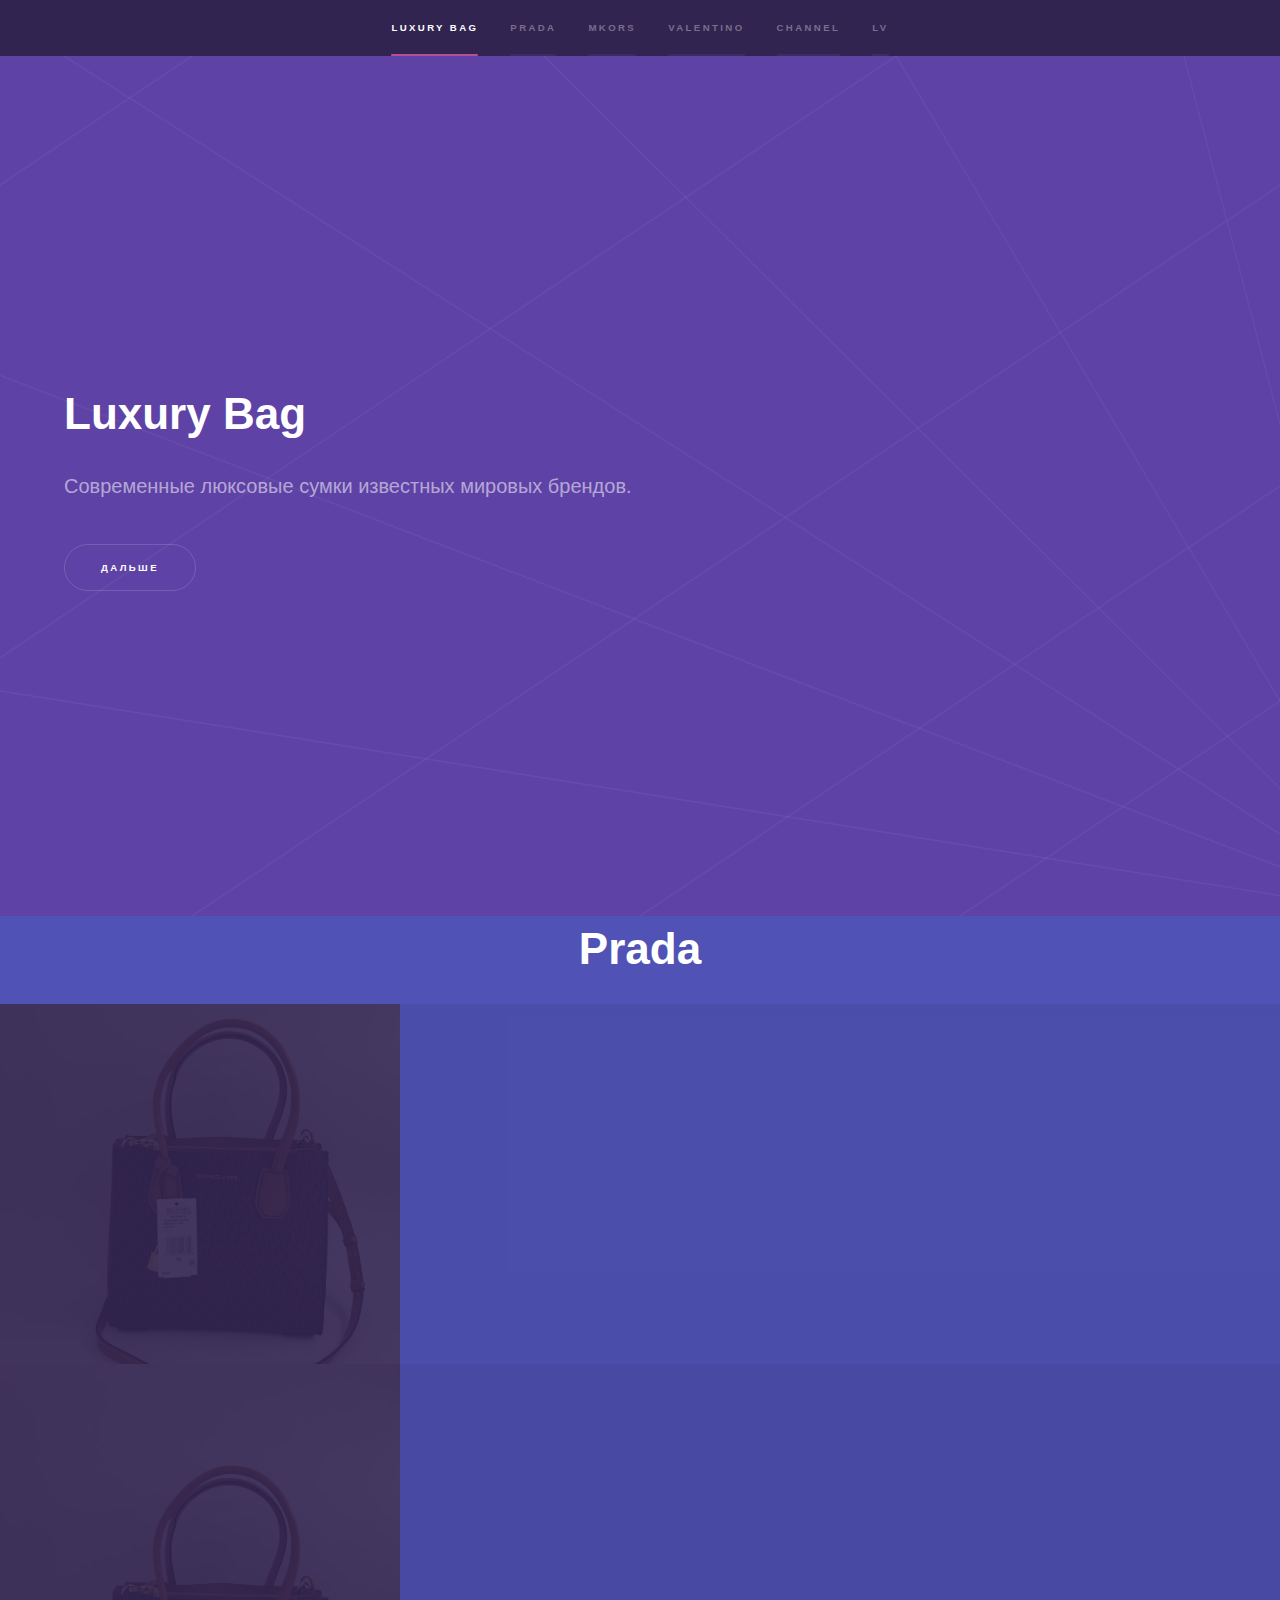
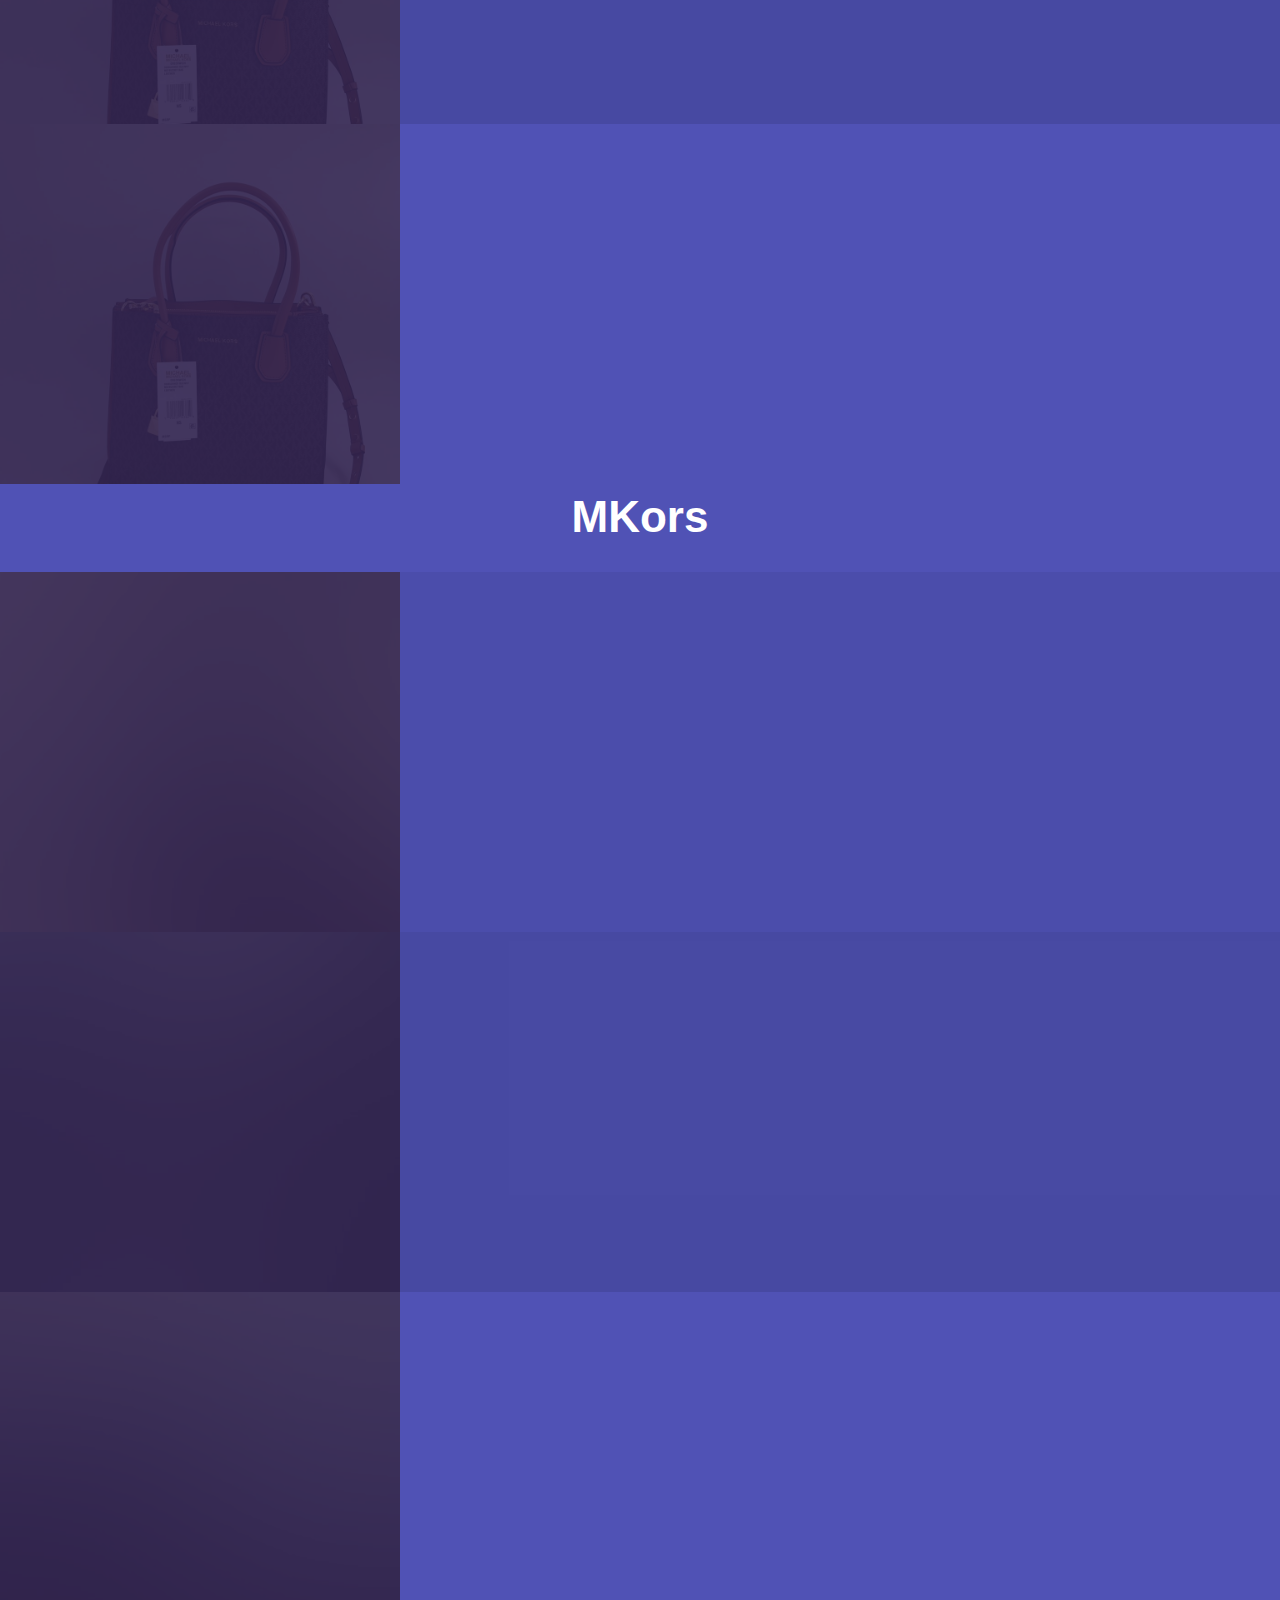
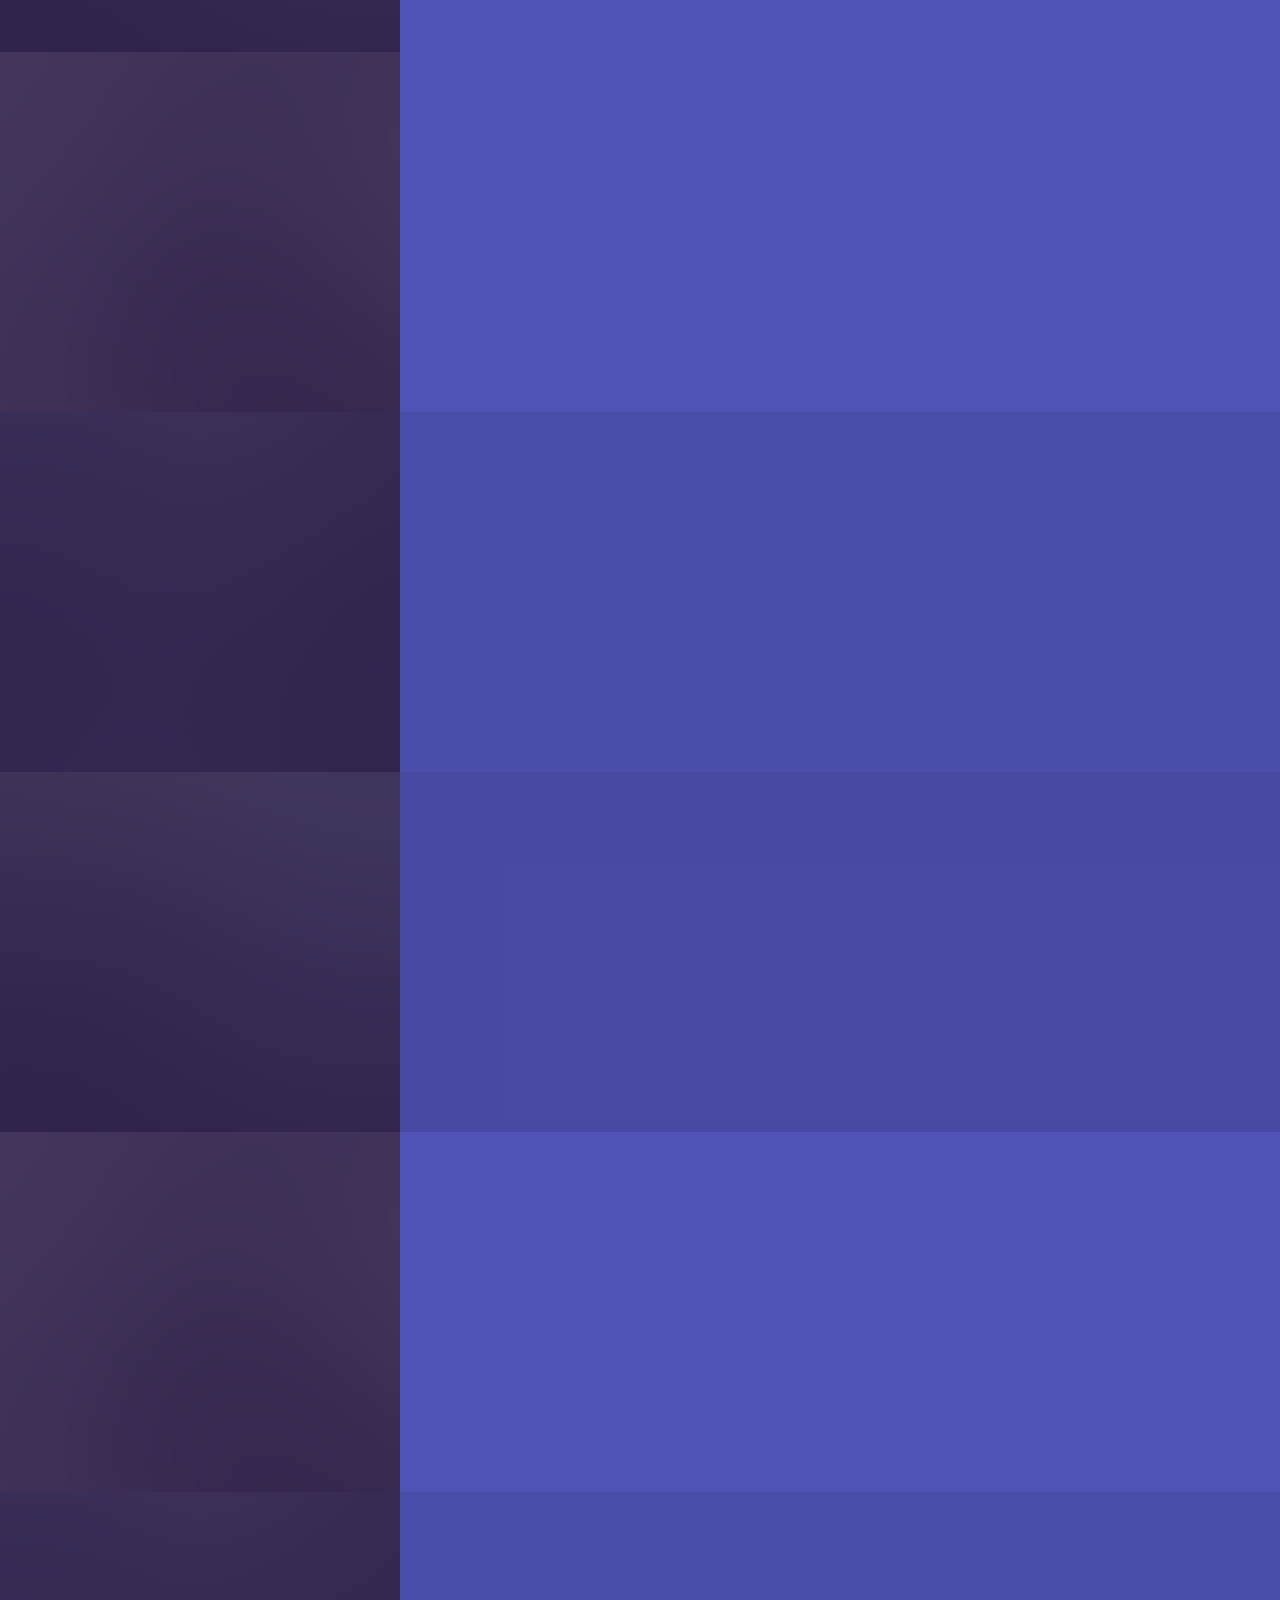
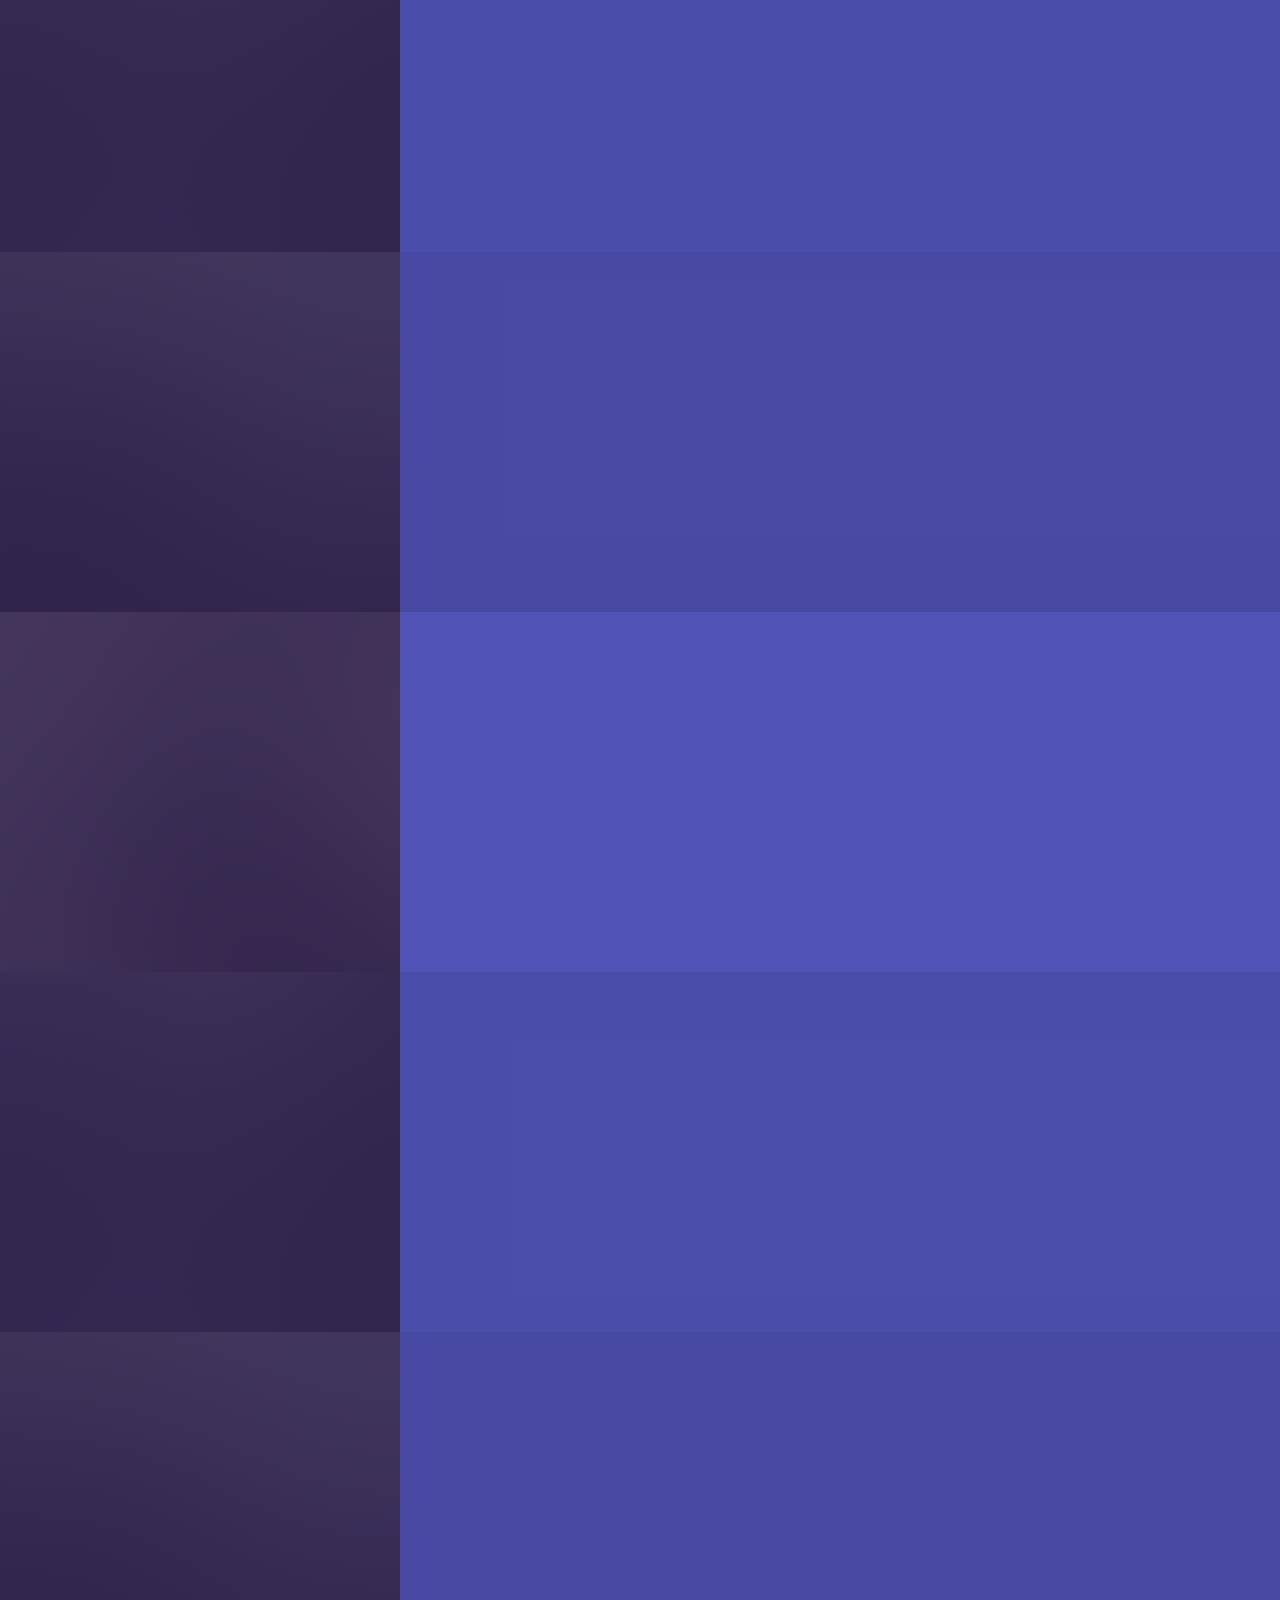
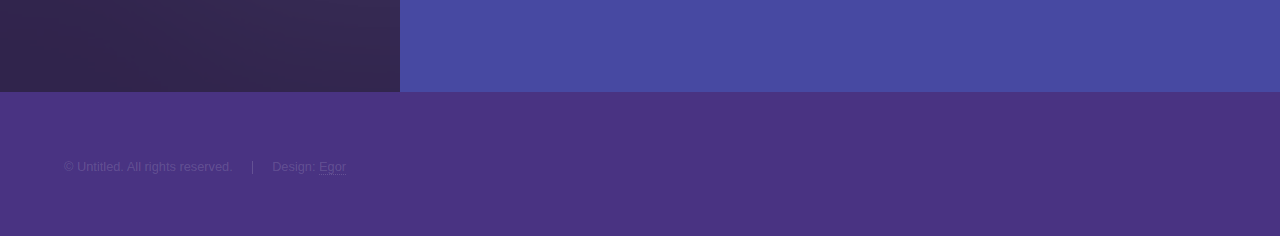
==== index.html @ 9a57a284 "Update index.html" ====
<!DOCTYPE HTML>
<!--
	Hyperspace by HTML5 UP
	html5up.net | @ajlkn
	Free for personal and commercial use under the CCA 3.0 license (html5up.net/license)
-->
<html>
	<head>
		<title>Hyperspace by HTML5 UP</title>
		<meta charset="utf-8" />
		<meta name="viewport" content="width=device-width, initial-scale=1, user-scalable=no" />
		<link rel="stylesheet" href="assets/css/main.css" />
		<noscript><link rel="stylesheet" href="assets/css/noscript.css" /></noscript>
	</head>
	<body class="is-preload">

		<!-- Sidebar -->
			<section id="sidebar">
				<div class="inner">
					<nav>
						<ul>
							<li><a href="#intro">Luxury Bag</a></li>
							<li><a href="#one">Prada</a></li>
							<li><a href="#two">MKors</a></li>
							<li><a href="#three">Valentino</a></li>
							<li><a href="#four">CHANNEL</a></li>
							<li><a href="#five">LV</a></li>
						</ul>
					</nav>
				</div>
			</section>

		<!-- Wrapper -->
			<div id="wrapper">

				<!-- Intro -->
					<section id="intro" class="wrapper style1 fullscreen fade-up">
						<div class="inner">
							<h1>Luxury Bag</h1>
							<p>Современные люксовые сумки известных мировых брендов.</p>
							<ul class="actions">
								<li><a href="#one" class="button scrolly">Дальше</a></li>
							</ul>
						</div>
					</section>

				<!-- One -->
					<section id="one" class="wrapper style2 spotlights">
							<h1 style="text-align: center;">Prada</h1>
						<section>
							
							<a href="#" class="image"><img src="images/1.jpeg" alt="" data-position="center center" /></a>
							<div class="content">
								<div class="inner">
									<h2>Сумочка</h2>
									<p>Phasellus convallis elit id ullamcorper pulvinar. Duis aliquam turpis mauris, eu ultricies erat malesuada quis. Aliquam dapibus.</p>
									<ul class="actions">
										<li><a href="generic.html" class="button">Купить</a></li>
									</ul>
								</div>
							</div>
						</section>
						<section>
							<a href="#" class="image"><img src="images/1.jpeg" alt="" data-position="top center" /></a>
							<div class="content">
								<div class="inner">
									<h2>Feugiat consequat</h2>
									<p>Phasellus convallis elit id ullamcorper pulvinar. Duis aliquam turpis mauris, eu ultricies erat malesuada quis. Aliquam dapibus.</p>
									<ul class="actions">
										<li><a href="generic.html" class="button">Купить</a></li>
									</ul>
								</div>
							</div>
						</section>
						<section>
							<a href="#" class="image"><img src="images/1.jpeg" alt="" data-position="25% 25%" /></a>
							<div class="content">
								<div class="inner">
									<h2>Ultricies aliquam</h2>
									<p>Phasellus convallis elit id ullamcorper pulvinar. Duis aliquam turpis mauris, eu ultricies erat malesuada quis. Aliquam dapibus.</p>
									<ul class="actions">
										<li><a href="generic.html" class="button">Купить</a></li>
									</ul>
								</div>
							</div>
						</section>
					</section>

				<!-- Two -->
				<section id="two" class="wrapper style2 spotlights">
						<h1 style="text-align: center;">MKors</h1>
					<section>
						<a href="#" class="image"><img src="images/pic01.jpg" alt="" data-position="center center" /></a>
						<div class="content">
							<div class="inner">
								<h2>Sed ipsum dolor</h2>
								<p>Phasellus convallis elit id ullamcorper pulvinar. Duis aliquam turpis mauris, eu ultricies erat malesuada quis. Aliquam dapibus.</p>
								<ul class="actions">
									<li><a href="generic.html" class="button">Купить</a></li>
								</ul>
							</div>
						</div>
					</section>
					<section>
						<a href="#" class="image"><img src="images/pic02.jpg" alt="" data-position="top center" /></a>
						<div class="content">
							<div class="inner">
								<h2>Feugiat consequat</h2>
								<p>Phasellus convallis elit id ullamcorper pulvinar. Duis aliquam turpis mauris, eu ultricies erat malesuada quis. Aliquam dapibus.</p>
								<ul class="actions">
									<li><a href="generic.html" class="button">Купить</a></li>
								</ul>
							</div>
						</div>
					</section>
					<section>
						<a href="#" class="image"><img src="images/pic03.jpg" alt="" data-position="25% 25%" /></a>
						<div class="content">
							<div class="inner">
								<h2>Ultricies aliquam</h2>
								<p>Phasellus convallis elit id ullamcorper pulvinar. Duis aliquam turpis mauris, eu ultricies erat malesuada quis. Aliquam dapibus.</p>
								<ul class="actions">
									<li><a href="generic.html" class="button">Learn more</a></li>
								</ul>
							</div>
						</div>
					</section>
				</section>

				<!-- Three -->
				<section id="three" class="wrapper style2 spotlights">
					<section>
						<a href="#" class="image"><img src="images/pic01.jpg" alt="" data-position="center center" /></a>
						<div class="content">
							<div class="inner">
								<h2>Sed ipsum dolor</h2>
								<p>Phasellus convallis elit id ullamcorper pulvinar. Duis aliquam turpis mauris, eu ultricies erat malesuada quis. Aliquam dapibus.</p>
								<ul class="actions">
									<li><a href="generic.html" class="button">Learn more</a></li>
								</ul>
							</div>
						</div>
					</section>
					<section>
						<a href="#" class="image"><img src="images/pic02.jpg" alt="" data-position="top center" /></a>
						<div class="content">
							<div class="inner">
								<h2>Feugiat consequat</h2>
								<p>Phasellus convallis elit id ullamcorper pulvinar. Duis aliquam turpis mauris, eu ultricies erat malesuada quis. Aliquam dapibus.</p>
								<ul class="actions">
									<li><a href="generic.html" class="button">Learn more</a></li>
								</ul>
							</div>
						</div>
					</section>
					<section>
						<a href="#" class="image"><img src="images/pic03.jpg" alt="" data-position="25% 25%" /></a>
						<div class="content">
							<div class="inner">
								<h2>Ultricies aliquam</h2>
								<p>Phasellus convallis elit id ullamcorper pulvinar. Duis aliquam turpis mauris, eu ultricies erat malesuada quis. Aliquam dapibus.</p>
								<ul class="actions">
									<li><a href="generic.html" class="button">Learn more</a></li>
								</ul>
							</div>
						</div>
					</section>
				</section>


				<section id="four" class="wrapper style2 spotlights">
					<section>
						<a href="#" class="image"><img src="images/pic01.jpg" alt="" data-position="center center" /></a>
						<div class="content">
							<div class="inner">
								<h2>Sed ipsum dolor</h2>
								<p>Phasellus convallis elit id ullamcorper pulvinar. Duis aliquam turpis mauris, eu ultricies erat malesuada quis. Aliquam dapibus.</p>
								<ul class="actions">
									<li><a href="generic.html" class="button">Learn more</a></li>
								</ul>
							</div>
						</div>
					</section>
					<section>
						<a href="#" class="image"><img src="images/pic02.jpg" alt="" data-position="top center" /></a>
						<div class="content">
							<div class="inner">
								<h2>Feugiat consequat</h2>
								<p>Phasellus convallis elit id ullamcorper pulvinar. Duis aliquam turpis mauris, eu ultricies erat malesuada quis. Aliquam dapibus.</p>
								<ul class="actions">
									<li><a href="generic.html" class="button">Learn more</a></li>
								</ul>
							</div>
						</div>
					</section>
					<section>
						<a href="#" class="image"><img src="images/pic03.jpg" alt="" data-position="25% 25%" /></a>
						<div class="content">
							<div class="inner">
								<h2>Ultricies aliquam</h2>
								<p>Phasellus convallis elit id ullamcorper pulvinar. Duis aliquam turpis mauris, eu ultricies erat malesuada quis. Aliquam dapibus.</p>
								<ul class="actions">
									<li><a href="generic.html" class="button">Learn more</a></li>
								</ul>
							</div>
						</div>
					</section>
				</section>


				<section id="five" class="wrapper style2 spotlights">
						<section>
							<a href="#" class="image"><img src="images/pic01.jpg" alt="" data-position="center center" /></a>
							<div class="content">
								<div class="inner">
									<h2>Sed ipsum dolor</h2>
									<p>Phasellus convallis elit id ullamcorper pulvinar. Duis aliquam turpis mauris, eu ultricies erat malesuada quis. Aliquam dapibus.</p>
									<ul class="actions">
										<li><a href="generic.html" class="button">Learn more</a></li>
									</ul>
								</div>
							</div>
						</section>
						<section>
							<a href="#" class="image"><img src="images/pic02.jpg" alt="" data-position="top center" /></a>
							<div class="content">
								<div class="inner">
									<h2>Feugiat consequat</h2>
									<p>Phasellus convallis elit id ullamcorper pulvinar. Duis aliquam turpis mauris, eu ultricies erat malesuada quis. Aliquam dapibus.</p>
									<ul class="actions">
										<li><a href="generic.html" class="button">Learn more</a></li>
									</ul>
								</div>
							</div>
						</section>
						<section>
							<a href="#" class="image"><img src="images/pic03.jpg" alt="" data-position="25% 25%" /></a>
							<div class="content">
								<div class="inner">
									<h2>Ultricies aliquam</h2>
									<p>Phasellus convallis elit id ullamcorper pulvinar. Duis aliquam turpis mauris, eu ultricies erat malesuada quis. Aliquam dapibus.</p>
									<ul class="actions">
										<li><a href="generic.html" class="button">Learn more</a></li>
									</ul>
								</div>
							</div>
						</section>
					</section>

			</div>

		<!-- Footer -->
			<footer id="footer" class="wrapper style1-alt">
				<div class="inner">
					<ul class="menu">
						<li>&copy; Untitled. All rights reserved.</li><li>Design: <a href="">Egor</a></li>
					</ul>
				</div>
			</footer>

		<!-- Scripts -->
			<script src="assets/js/jquery.min.js"></script>
			<script src="assets/js/jquery.scrollex.min.js"></script>
			<script src="assets/js/jquery.scrolly.min.js"></script>
			<script src="assets/js/browser.min.js"></script>
			<script src="assets/js/breakpoints.min.js"></script>
			<script src="assets/js/util.js"></script>
			<script src="assets/js/main.js"></script>

	</body>
</html>
---- assets/css/main.css ----
@import url(fontawesome-all.min.css);

/*
	Hyperspace by HTML5 UP
	html5up.net | @ajlkn
	Free for personal and commercial use under the CCA 3.0 license (html5up.net/license)
*/

html, body, div, span, applet, object,
iframe, h1, h2, h3, h4, h5, h6, p, blockquote,
pre, a, abbr, acronym, address, big, cite,
code, del, dfn, em, img, ins, kbd, q, s, samp,
small, strike, strong, sub, sup, tt, var, b,
u, i, center, dl, dt, dd, ol, ul, li, fieldset,
form, label, legend, table, caption, tbody,
tfoot, thead, tr, th, td, article, aside,
canvas, details, embed, figure, figcaption,
footer, header, hgroup, menu, nav, output, ruby,
section, summary, time, mark, audio, video {
	margin: 0;
	padding: 0;
	border: 0;
	font-size: 100%;
	font: inherit;
	vertical-align: baseline;}

article, aside, details, figcaption, figure,
footer, header, hgroup, menu, nav, section {
	display: block;}

body {
	line-height: 1;
}

ol, ul {
	list-style: none;
}

blockquote, q {
	quotes: none;
}

	blockquote:before, blockquote:after, q:before, q:after {
		content: '';
		content: none;
	}

table {
	border-collapse: collapse;
	border-spacing: 0;
}

body {
	-webkit-text-size-adjust: none;
}

mark {
	background-color: transparent;
	color: inherit;
}

input::-moz-focus-inner {
	border: 0;
	padding: 0;
}

input, select, textarea {
	-moz-appearance: none;
	-webkit-appearance: none;
	-ms-appearance: none;
	appearance: none;
}

/* Basic */

	@-ms-viewport {
		width: device-width;
	}

	body {
		-ms-overflow-style: scrollbar;
	}

	@media screen and (max-width: 480px) {

		html, body {
			min-width: 320px;
		}

	}

	html {
		box-sizing: border-box;
	}

	*, *:before, *:after {
		box-sizing: inherit;
	}

	body {
		background: #312450;
	}

		body.is-preload *, body.is-preload *:before, body.is-preload *:after {
			-moz-animation: none !important;
			-webkit-animation: none !important;
			-ms-animation: none !important;
			animation: none !important;
			-moz-transition: none !important;
			-webkit-transition: none !important;
			-ms-transition: none !important;
			transition: none !important;
		}

/* Type */

	body, input, select, textarea {
		color: rgba(255, 255, 255, 0.55);
		font-family: Arial, Helvetica, sans-serif;
		font-size: 16.5pt;
		font-weight: normal;
		line-height: 1.75;
	}

		@media screen and (max-width: 1680px) {

			body, input, select, textarea {
				font-size: 13pt;
			}

		}

		@media screen and (max-width: 1280px) {

			body, input, select, textarea {
				font-size: 12pt;
			}

		}

		@media screen and (max-width: 360px) {

			body, input, select, textarea {
				font-size: 11pt;
			}

		}

	a {
		-moz-transition: color 0.2s ease, border-bottom-color 0.2s ease;
		-webkit-transition: color 0.2s ease, border-bottom-color 0.2s ease;
		-ms-transition: color 0.2s ease, border-bottom-color 0.2s ease;
		transition: color 0.2s ease, border-bottom-color 0.2s ease;
		border-bottom: dotted 1px rgba(255, 255, 255, 0.35);
		color: inherit;
		text-decoration: none;
	}

		a:hover {
			border-bottom-color: transparent;
			color: #ffffff;
		}

	strong, b {
		color: #ffffff;
		font-weight: bold;
	}

	em, i {
		font-style: italic;
	}

	p {
		margin: 0 0 2em 0;
	}

	h1, h2, h3, h4, h5, h6 {
		color: #ffffff;
		font-weight: bold;
		line-height: 1.5;
		margin: 0 0 0.5em 0;
	}

		h1 a, h2 a, h3 a, h4 a, h5 a, h6 a {
			color: inherit;
			text-decoration: none;
		}

	h1 {
		font-size: 2.75em;
	}

		h1.major {
			margin: 0 0 1.3em 0;
			position: relative;
			padding-bottom: 0.35em;
		}

			h1.major:after {
				background-image: -moz-linear-gradient(to right, #5e42a6, #b74e91);
				background-image: -webkit-linear-gradient(to right, #5e42a6, #b74e91);
				background-image: -ms-linear-gradient(to right, #5e42a6, #b74e91);
				background-image: linear-gradient(to right, #5e42a6, #b74e91);
				-moz-transition: max-width 0.2s ease;
				-webkit-transition: max-width 0.2s ease;
				-ms-transition: max-width 0.2s ease;
				transition: max-width 0.2s ease;
				border-radius: 0.2em;
				bottom: 0;
				content: '';
				height: 0.05em;
				position: absolute;
				right: 0;
				width: 100%;
			}

	h2 {
		font-size: 1.75em;
	}

	h3 {
		font-size: 1.1em;
	}

	h4 {
		font-size: 1em;
	}

	h5 {
		font-size: 0.8em;
	}

	h6 {
		font-size: 0.6em;
	}

	@media screen and (max-width: 736px) {

		h1 {
			font-size: 2em;
		}

		h2 {
			font-size: 1.25em;
		}

		h3 {
			font-size: 1em;
		}

		h4 {
			font-size: 0.8em;
		}

		h5 {
			font-size: 0.6em;
		}

		h6 {
			font-size: 0.6em;
		}

	}

	sub {
		font-size: 0.8em;
		position: relative;
		top: 0.5em;
	}

	sup {
		font-size: 0.8em;
		position: relative;
		top: -0.5em;
	}

	blockquote {
		border-left: solid 4px rgba(255, 255, 255, 0.15);
		font-style: italic;
		margin: 0 0 2em 0;
		padding: 0.5em 0 0.5em 2em;
	}

	code {
		background: rgba(255, 255, 255, 0.05);
		border-radius: 0.25em;
		border: solid 1px rgba(255, 255, 255, 0.15);
		font-family: "Courier New", monospace;
		font-size: 0.9em;
		margin: 0 0.25em;
		padding: 0.25em 0.65em;
	}

	pre {
		-webkit-overflow-scrolling: touch;
		font-family: "Courier New", monospace;
		font-size: 0.9em;
		margin: 0 0 2em 0;
	}

		pre code {
			display: block;
			line-height: 1.75em;
			padding: 1em 1.5em;
			overflow-x: auto;
		}

	hr {
		border: 0;
		border-bottom: solid 1px rgba(255, 255, 255, 0.15);
		margin: 2em 0;
	}

		hr.major {
			margin: 3em 0;
		}

	.align-left {
		text-align: left;
	}

	.align-center {
		text-align: center;
	}

	.align-right {
		text-align: right;
	}

/* Row */

	.row {
		display: flex;
		flex-wrap: wrap;
		box-sizing: border-box;
		align-items: stretch;
	}

		.row > * {
			box-sizing: border-box;
		}

		.row.gtr-uniform > * > :last-child {
			margin-bottom: 0;
		}

		.row.aln-left {
			justify-content: flex-start;
		}

		.row.aln-center {
			justify-content: center;
		}

		.row.aln-right {
			justify-content: flex-end;
		}

		.row.aln-top {
			align-items: flex-start;
		}

		.row.aln-middle {
			align-items: center;
		}

		.row.aln-bottom {
			align-items: flex-end;
		}

		.row > .imp {
			order: -1;
		}

		.row > .col-1 {
			width: 8.33333%;
		}

		.row > .off-1 {
			margin-left: 8.33333%;
		}

		.row > .col-2 {
			width: 16.66667%;
		}

		.row > .off-2 {
			margin-left: 16.66667%;
		}

		.row > .col-3 {
			width: 25%;
		}

		.row > .off-3 {
			margin-left: 25%;
		}

		.row > .col-4 {
			width: 33.33333%;
		}

		.row > .off-4 {
			margin-left: 33.33333%;
		}

		.row > .col-5 {
			width: 41.66667%;
		}

		.row > .off-5 {
			margin-left: 41.66667%;
		}

		.row > .col-6 {
			width: 50%;
		}

		.row > .off-6 {
			margin-left: 50%;
		}

		.row > .col-7 {
			width: 58.33333%;
		}

		.row > .off-7 {
			margin-left: 58.33333%;
		}

		.row > .col-8 {
			width: 66.66667%;
		}

		.row > .off-8 {
			margin-left: 66.66667%;
		}

		.row > .col-9 {
			width: 75%;
		}

		.row > .off-9 {
			margin-left: 75%;
		}

		.row > .col-10 {
			width: 83.33333%;
		}

		.row > .off-10 {
			margin-left: 83.33333%;
		}

		.row > .col-11 {
			width: 91.66667%;
		}

		.row > .off-11 {
			margin-left: 91.66667%;
		}

		.row > .col-12 {
			width: 100%;
		}

		.row > .off-12 {
			margin-left: 100%;
		}

		.row.gtr-0 {
			margin-top: 0;
			margin-left: 0em;
		}

			.row.gtr-0 > * {
				padding: 0 0 0 0em;
			}

			.row.gtr-0.gtr-uniform {
				margin-top: 0em;
			}

				.row.gtr-0.gtr-uniform > * {
					padding-top: 0em;
				}

		.row.gtr-25 {
			margin-top: 0;
			margin-left: -0.375em;
		}

			.row.gtr-25 > * {
				padding: 0 0 0 0.375em;
			}

			.row.gtr-25.gtr-uniform {
				margin-top: -0.375em;
			}

				.row.gtr-25.gtr-uniform > * {
					padding-top: 0.375em;
				}

		.row.gtr-50 {
			margin-top: 0;
			margin-left: -0.75em;
		}

			.row.gtr-50 > * {
				padding: 0 0 0 0.75em;
			}

			.row.gtr-50.gtr-uniform {
				margin-top: -0.75em;
			}

				.row.gtr-50.gtr-uniform > * {
					padding-top: 0.75em;
				}

		.row {
			margin-top: 0;
			margin-left: -1.5em;
		}

			.row > * {
				padding: 0 0 0 1.5em;
			}

			.row.gtr-uniform {
				margin-top: -1.5em;
			}

				.row.gtr-uniform > * {
					padding-top: 1.5em;
				}

		.row.gtr-150 {
			margin-top: 0;
			margin-left: -2.25em;
		}

			.row.gtr-150 > * {
				padding: 0 0 0 2.25em;
			}

			.row.gtr-150.gtr-uniform {
				margin-top: -2.25em;
			}

				.row.gtr-150.gtr-uniform > * {
					padding-top: 2.25em;
				}

		.row.gtr-200 {
			margin-top: 0;
			margin-left: -3em;
		}

			.row.gtr-200 > * {
				padding: 0 0 0 3em;
			}

			.row.gtr-200.gtr-uniform {
				margin-top: -3em;
			}

				.row.gtr-200.gtr-uniform > * {
					padding-top: 3em;
				}

		@media screen and (max-width: 1680px) {

			.row {
				display: flex;
				flex-wrap: wrap;
				box-sizing: border-box;
				align-items: stretch;
			}

				.row > * {
					box-sizing: border-box;
				}

				.row.gtr-uniform > * > :last-child {
					margin-bottom: 0;
				}

				.row.aln-left {
					justify-content: flex-start;
				}

				.row.aln-center {
					justify-content: center;
				}

				.row.aln-right {
					justify-content: flex-end;
				}

				.row.aln-top {
					align-items: flex-start;
				}

				.row.aln-middle {
					align-items: center;
				}

				.row.aln-bottom {
					align-items: flex-end;
				}

				.row > .imp-xlarge {
					order: -1;
				}

				.row > .col-1-xlarge {
					width: 8.33333%;
				}

				.row > .off-1-xlarge {
					margin-left: 8.33333%;
				}

				.row > .col-2-xlarge {
					width: 16.66667%;
				}

				.row > .off-2-xlarge {
					margin-left: 16.66667%;
				}

				.row > .col-3-xlarge {
					width: 25%;
				}

				.row > .off-3-xlarge {
					margin-left: 25%;
				}

				.row > .col-4-xlarge {
					width: 33.33333%;
				}

				.row > .off-4-xlarge {
					margin-left: 33.33333%;
				}

				.row > .col-5-xlarge {
					width: 41.66667%;
				}

				.row > .off-5-xlarge {
					margin-left: 41.66667%;
				}

				.row > .col-6-xlarge {
					width: 50%;
				}

				.row > .off-6-xlarge {
					margin-left: 50%;
				}

				.row > .col-7-xlarge {
					width: 58.33333%;
				}

				.row > .off-7-xlarge {
					margin-left: 58.33333%;
				}

				.row > .col-8-xlarge {
					width: 66.66667%;
				}

				.row > .off-8-xlarge {
					margin-left: 66.66667%;
				}

				.row > .col-9-xlarge {
					width: 75%;
				}

				.row > .off-9-xlarge {
					margin-left: 75%;
				}

				.row > .col-10-xlarge {
					width: 83.33333%;
				}

				.row > .off-10-xlarge {
					margin-left: 83.33333%;
				}

				.row > .col-11-xlarge {
					width: 91.66667%;
				}

				.row > .off-11-xlarge {
					margin-left: 91.66667%;
				}

				.row > .col-12-xlarge {
					width: 100%;
				}

				.row > .off-12-xlarge {
					margin-left: 100%;
				}

				.row.gtr-0 {
					margin-top: 0;
					margin-left: 0em;
				}

					.row.gtr-0 > * {
						padding: 0 0 0 0em;
					}

					.row.gtr-0.gtr-uniform {
						margin-top: 0em;
					}

						.row.gtr-0.gtr-uniform > * {
							padding-top: 0em;
						}

				.row.gtr-25 {
					margin-top: 0;
					margin-left: -0.375em;
				}

					.row.gtr-25 > * {
						padding: 0 0 0 0.375em;
					}

					.row.gtr-25.gtr-uniform {
						margin-top: -0.375em;
					}

						.row.gtr-25.gtr-uniform > * {
							padding-top: 0.375em;
						}

				.row.gtr-50 {
					margin-top: 0;
					margin-left: -0.75em;
				}

					.row.gtr-50 > * {
						padding: 0 0 0 0.75em;
					}

					.row.gtr-50.gtr-uniform {
						margin-top: -0.75em;
					}

						.row.gtr-50.gtr-uniform > * {
							padding-top: 0.75em;
						}

				.row {
					margin-top: 0;
					margin-left: -1.5em;
				}

					.row > * {
						padding: 0 0 0 1.5em;
					}

					.row.gtr-uniform {
						margin-top: -1.5em;
					}

						.row.gtr-uniform > * {
							padding-top: 1.5em;
						}

				.row.gtr-150 {
					margin-top: 0;
					margin-left: -2.25em;
				}

					.row.gtr-150 > * {
						padding: 0 0 0 2.25em;
					}

					.row.gtr-150.gtr-uniform {
						margin-top: -2.25em;
					}

						.row.gtr-150.gtr-uniform > * {
							padding-top: 2.25em;
						}

				.row.gtr-200 {
					margin-top: 0;
					margin-left: -3em;
				}

					.row.gtr-200 > * {
						padding: 0 0 0 3em;
					}

					.row.gtr-200.gtr-uniform {
						margin-top: -3em;
					}

						.row.gtr-200.gtr-uniform > * {
							padding-top: 3em;
						}

		}

		@media screen and (max-width: 1280px) {

			.row {
				display: flex;
				flex-wrap: wrap;
				box-sizing: border-box;
				align-items: stretch;
			}

				.row > * {
					box-sizing: border-box;
				}

				.row.gtr-uniform > * > :last-child {
					margin-bottom: 0;
				}

				.row.aln-left {
					justify-content: flex-start;
				}

				.row.aln-center {
					justify-content: center;
				}

				.row.aln-right {
					justify-content: flex-end;
				}

				.row.aln-top {
					align-items: flex-start;
				}

				.row.aln-middle {
					align-items: center;
				}

				.row.aln-bottom {
					align-items: flex-end;
				}

				.row > .imp-large {
					order: -1;
				}

				.row > .col-1-large {
					width: 8.33333%;
				}

				.row > .off-1-large {
					margin-left: 8.33333%;
				}

				.row > .col-2-large {
					width: 16.66667%;
				}

				.row > .off-2-large {
					margin-left: 16.66667%;
				}

				.row > .col-3-large {
					width: 25%;
				}

				.row > .off-3-large {
					margin-left: 25%;
				}

				.row > .col-4-large {
					width: 33.33333%;
				}

				.row > .off-4-large {
					margin-left: 33.33333%;
				}

				.row > .col-5-large {
					width: 41.66667%;
				}

				.row > .off-5-large {
					margin-left: 41.66667%;
				}

				.row > .col-6-large {
					width: 50%;
				}

				.row > .off-6-large {
					margin-left: 50%;
				}

				.row > .col-7-large {
					width: 58.33333%;
				}

				.row > .off-7-large {
					margin-left: 58.33333%;
				}

				.row > .col-8-large {
					width: 66.66667%;
				}

				.row > .off-8-large {
					margin-left: 66.66667%;
				}

				.row > .col-9-large {
					width: 75%;
				}

				.row > .off-9-large {
					margin-left: 75%;
				}

				.row > .col-10-large {
					width: 83.33333%;
				}

				.row > .off-10-large {
					margin-left: 83.33333%;
				}

				.row > .col-11-large {
					width: 91.66667%;
				}

				.row > .off-11-large {
					margin-left: 91.66667%;
				}

				.row > .col-12-large {
					width: 100%;
				}

				.row > .off-12-large {
					margin-left: 100%;
				}

				.row.gtr-0 {
					margin-top: 0;
					margin-left: 0em;
				}

					.row.gtr-0 > * {
						padding: 0 0 0 0em;
					}

					.row.gtr-0.gtr-uniform {
						margin-top: 0em;
					}

						.row.gtr-0.gtr-uniform > * {
							padding-top: 0em;
						}

				.row.gtr-25 {
					margin-top: 0;
					margin-left: -0.375em;
				}

					.row.gtr-25 > * {
						padding: 0 0 0 0.375em;
					}

					.row.gtr-25.gtr-uniform {
						margin-top: -0.375em;
					}

						.row.gtr-25.gtr-uniform > * {
							padding-top: 0.375em;
						}

				.row.gtr-50 {
					margin-top: 0;
					margin-left: -0.75em;
				}

					.row.gtr-50 > * {
						padding: 0 0 0 0.75em;
					}

					.row.gtr-50.gtr-uniform {
						margin-top: -0.75em;
					}

						.row.gtr-50.gtr-uniform > * {
							padding-top: 0.75em;
						}

				.row {
					margin-top: 0;
					margin-left: -1.5em;
				}

					.row > * {
						padding: 0 0 0 1.5em;
					}

					.row.gtr-uniform {
						margin-top: -1.5em;
					}

						.row.gtr-uniform > * {
							padding-top: 1.5em;
						}

				.row.gtr-150 {
					margin-top: 0;
					margin-left: -2.25em;
				}

					.row.gtr-150 > * {
						padding: 0 0 0 2.25em;
					}

					.row.gtr-150.gtr-uniform {
						margin-top: -2.25em;
					}

						.row.gtr-150.gtr-uniform > * {
							padding-top: 2.25em;
						}

				.row.gtr-200 {
					margin-top: 0;
					margin-left: -3em;
				}

					.row.gtr-200 > * {
						padding: 0 0 0 3em;
					}

					.row.gtr-200.gtr-uniform {
						margin-top: -3em;
					}

						.row.gtr-200.gtr-uniform > * {
							padding-top: 3em;
						}

		}

		@media screen and (max-width: 980px) {

			.row {
				display: flex;
				flex-wrap: wrap;
				box-sizing: border-box;
				align-items: stretch;
			}

				.row > * {
					box-sizing: border-box;
				}

				.row.gtr-uniform > * > :last-child {
					margin-bottom: 0;
				}

				.row.aln-left {
					justify-content: flex-start;
				}

				.row.aln-center {
					justify-content: center;
				}

				.row.aln-right {
					justify-content: flex-end;
				}

				.row.aln-top {
					align-items: flex-start;
				}

				.row.aln-middle {
					align-items: center;
				}

				.row.aln-bottom {
					align-items: flex-end;
				}

				.row > .imp-medium {
					order: -1;
				}

				.row > .col-1-medium {
					width: 8.33333%;
				}

				.row > .off-1-medium {
					margin-left: 8.33333%;
				}

				.row > .col-2-medium {
					width: 16.66667%;
				}

				.row > .off-2-medium {
					margin-left: 16.66667%;
				}

				.row > .col-3-medium {
					width: 25%;
				}

				.row > .off-3-medium {
					margin-left: 25%;
				}

				.row > .col-4-medium {
					width: 33.33333%;
				}

				.row > .off-4-medium {
					margin-left: 33.33333%;
				}

				.row > .col-5-medium {
					width: 41.66667%;
				}

				.row > .off-5-medium {
					margin-left: 41.66667%;
				}

				.row > .col-6-medium {
					width: 50%;
				}

				.row > .off-6-medium {
					margin-left: 50%;
				}

				.row > .col-7-medium {
					width: 58.33333%;
				}

				.row > .off-7-medium {
					margin-left: 58.33333%;
				}

				.row > .col-8-medium {
					width: 66.66667%;
				}

				.row > .off-8-medium {
					margin-left: 66.66667%;
				}

				.row > .col-9-medium {
					width: 75%;
				}

				.row > .off-9-medium {
					margin-left: 75%;
				}

				.row > .col-10-medium {
					width: 83.33333%;
				}

				.row > .off-10-medium {
					margin-left: 83.33333%;
				}

				.row > .col-11-medium {
					width: 91.66667%;
				}

				.row > .off-11-medium {
					margin-left: 91.66667%;
				}

				.row > .col-12-medium {
					width: 100%;
				}

				.row > .off-12-medium {
					margin-left: 100%;
				}

				.row.gtr-0 {
					margin-top: 0;
					margin-left: 0em;
				}

					.row.gtr-0 > * {
						padding: 0 0 0 0em;
					}

					.row.gtr-0.gtr-uniform {
						margin-top: 0em;
					}

						.row.gtr-0.gtr-uniform > * {
							padding-top: 0em;
						}

				.row.gtr-25 {
					margin-top: 0;
					margin-left: -0.375em;
				}

					.row.gtr-25 > * {
						padding: 0 0 0 0.375em;
					}

					.row.gtr-25.gtr-uniform {
						margin-top: -0.375em;
					}

						.row.gtr-25.gtr-uniform > * {
							padding-top: 0.375em;
						}

				.row.gtr-50 {
					margin-top: 0;
					margin-left: -0.75em;
				}

					.row.gtr-50 > * {
						padding: 0 0 0 0.75em;
					}

					.row.gtr-50.gtr-uniform {
						margin-top: -0.75em;
					}

						.row.gtr-50.gtr-uniform > * {
							padding-top: 0.75em;
						}

				.row {
					margin-top: 0;
					margin-left: -1.5em;
				}

					.row > * {
						padding: 0 0 0 1.5em;
					}

					.row.gtr-uniform {
						margin-top: -1.5em;
					}

						.row.gtr-uniform > * {
							padding-top: 1.5em;
						}

				.row.gtr-150 {
					margin-top: 0;
					margin-left: -2.25em;
				}

					.row.gtr-150 > * {
						padding: 0 0 0 2.25em;
					}

					.row.gtr-150.gtr-uniform {
						margin-top: -2.25em;
					}

						.row.gtr-150.gtr-uniform > * {
							padding-top: 2.25em;
						}

				.row.gtr-200 {
					margin-top: 0;
					margin-left: -3em;
				}

					.row.gtr-200 > * {
						padding: 0 0 0 3em;
					}

					.row.gtr-200.gtr-uniform {
						margin-top: -3em;
					}

						.row.gtr-200.gtr-uniform > * {
							padding-top: 3em;
						}

		}

		@media screen and (max-width: 736px) {

			.row {
				display: flex;
				flex-wrap: wrap;
				box-sizing: border-box;
				align-items: stretch;
			}

				.row > * {
					box-sizing: border-box;
				}

				.row.gtr-uniform > * > :last-child {
					margin-bottom: 0;
				}

				.row.aln-left {
					justify-content: flex-start;
				}

				.row.aln-center {
					justify-content: center;
				}

				.row.aln-right {
					justify-content: flex-end;
				}

				.row.aln-top {
					align-items: flex-start;
				}

				.row.aln-middle {
					align-items: center;
				}

				.row.aln-bottom {
					align-items: flex-end;
				}

				.row > .imp-small {
					order: -1;
				}

				.row > .col-1-small {
					width: 8.33333%;
				}

				.row > .off-1-small {
					margin-left: 8.33333%;
				}

				.row > .col-2-small {
					width: 16.66667%;
				}

				.row > .off-2-small {
					margin-left: 16.66667%;
				}

				.row > .col-3-small {
					width: 25%;
				}

				.row > .off-3-small {
					margin-left: 25%;
				}

				.row > .col-4-small {
					width: 33.33333%;
				}

				.row > .off-4-small {
					margin-left: 33.33333%;
				}

				.row > .col-5-small {
					width: 41.66667%;
				}

				.row > .off-5-small {
					margin-left: 41.66667%;
				}

				.row > .col-6-small {
					width: 50%;
				}

				.row > .off-6-small {
					margin-left: 50%;
				}

				.row > .col-7-small {
					width: 58.33333%;
				}

				.row > .off-7-small {
					margin-left: 58.33333%;
				}

				.row > .col-8-small {
					width: 66.66667%;
				}

				.row > .off-8-small {
					margin-left: 66.66667%;
				}

				.row > .col-9-small {
					width: 75%;
				}

				.row > .off-9-small {
					margin-left: 75%;
				}

				.row > .col-10-small {
					width: 83.33333%;
				}

				.row > .off-10-small {
					margin-left: 83.33333%;
				}

				.row > .col-11-small {
					width: 91.66667%;
				}

				.row > .off-11-small {
					margin-left: 91.66667%;
				}

				.row > .col-12-small {
					width: 100%;
				}

				.row > .off-12-small {
					margin-left: 100%;
				}

				.row.gtr-0 {
					margin-top: 0;
					margin-left: 0em;
				}

					.row.gtr-0 > * {
						padding: 0 0 0 0em;
					}

					.row.gtr-0.gtr-uniform {
						margin-top: 0em;
					}

						.row.gtr-0.gtr-uniform > * {
							padding-top: 0em;
						}

				.row.gtr-25 {
					margin-top: 0;
					margin-left: -0.375em;
				}

					.row.gtr-25 > * {
						padding: 0 0 0 0.375em;
					}

					.row.gtr-25.gtr-uniform {
						margin-top: -0.375em;
					}

						.row.gtr-25.gtr-uniform > * {
							padding-top: 0.375em;
						}

				.row.gtr-50 {
					margin-top: 0;
					margin-left: -0.75em;
				}

					.row.gtr-50 > * {
						padding: 0 0 0 0.75em;
					}

					.row.gtr-50.gtr-uniform {
						margin-top: -0.75em;
					}

						.row.gtr-50.gtr-uniform > * {
							padding-top: 0.75em;
						}

				.row {
					margin-top: 0;
					margin-left: -1.5em;
				}

					.row > * {
						padding: 0 0 0 1.5em;
					}

					.row.gtr-uniform {
						margin-top: -1.5em;
					}

						.row.gtr-uniform > * {
							padding-top: 1.5em;
						}

				.row.gtr-150 {
					margin-top: 0;
					margin-left: -2.25em;
				}

					.row.gtr-150 > * {
						padding: 0 0 0 2.25em;
					}

					.row.gtr-150.gtr-uniform {
						margin-top: -2.25em;
					}

						.row.gtr-150.gtr-uniform > * {
							padding-top: 2.25em;
						}

				.row.gtr-200 {
					margin-top: 0;
					margin-left: -3em;
				}

					.row.gtr-200 > * {
						padding: 0 0 0 3em;
					}

					.row.gtr-200.gtr-uniform {
						margin-top: -3em;
					}

						.row.gtr-200.gtr-uniform > * {
							padding-top: 3em;
						}

		}

		@media screen and (max-width: 480px) {

			.row {
				display: flex;
				flex-wrap: wrap;
				box-sizing: border-box;
				align-items: stretch;
			}

				.row > * {
					box-sizing: border-box;
				}

				.row.gtr-uniform > * > :last-child {
					margin-bottom: 0;
				}

				.row.aln-left {
					justify-content: flex-start;
				}

				.row.aln-center {
					justify-content: center;
				}

				.row.aln-right {
					justify-content: flex-end;
				}

				.row.aln-top {
					align-items: flex-start;
				}

				.row.aln-middle {
					align-items: center;
				}

				.row.aln-bottom {
					align-items: flex-end;
				}

				.row > .imp-xsmall {
					order: -1;
				}

				.row > .col-1-xsmall {
					width: 8.33333%;
				}

				.row > .off-1-xsmall {
					margin-left: 8.33333%;
				}

				.row > .col-2-xsmall {
					width: 16.66667%;
				}

				.row > .off-2-xsmall {
					margin-left: 16.66667%;
				}

				.row > .col-3-xsmall {
					width: 25%;
				}

				.row > .off-3-xsmall {
					margin-left: 25%;
				}

				.row > .col-4-xsmall {
					width: 33.33333%;
				}

				.row > .off-4-xsmall {
					margin-left: 33.33333%;
				}

				.row > .col-5-xsmall {
					width: 41.66667%;
				}

				.row > .off-5-xsmall {
					margin-left: 41.66667%;
				}

				.row > .col-6-xsmall {
					width: 50%;
				}

				.row > .off-6-xsmall {
					margin-left: 50%;
				}

				.row > .col-7-xsmall {
					width: 58.33333%;
				}

				.row > .off-7-xsmall {
					margin-left: 58.33333%;
				}

				.row > .col-8-xsmall {
					width: 66.66667%;
				}

				.row > .off-8-xsmall {
					margin-left: 66.66667%;
				}

				.row > .col-9-xsmall {
					width: 75%;
				}

				.row > .off-9-xsmall {
					margin-left: 75%;
				}

				.row > .col-10-xsmall {
					width: 83.33333%;
				}

				.row > .off-10-xsmall {
					margin-left: 83.33333%;
				}

				.row > .col-11-xsmall {
					width: 91.66667%;
				}

				.row > .off-11-xsmall {
					margin-left: 91.66667%;
				}

				.row > .col-12-xsmall {
					width: 100%;
				}

				.row > .off-12-xsmall {
					margin-left: 100%;
				}

				.row.gtr-0 {
					margin-top: 0;
					margin-left: 0em;
				}

					.row.gtr-0 > * {
						padding: 0 0 0 0em;
					}

					.row.gtr-0.gtr-uniform {
						margin-top: 0em;
					}

						.row.gtr-0.gtr-uniform > * {
							padding-top: 0em;
						}

				.row.gtr-25 {
					margin-top: 0;
					margin-left: -0.375em;
				}

					.row.gtr-25 > * {
						padding: 0 0 0 0.375em;
					}

					.row.gtr-25.gtr-uniform {
						margin-top: -0.375em;
					}

						.row.gtr-25.gtr-uniform > * {
							padding-top: 0.375em;
						}

				.row.gtr-50 {
					margin-top: 0;
					margin-left: -0.75em;
				}

					.row.gtr-50 > * {
						padding: 0 0 0 0.75em;
					}

					.row.gtr-50.gtr-uniform {
						margin-top: -0.75em;
					}

						.row.gtr-50.gtr-uniform > * {
							padding-top: 0.75em;
						}

				.row {
					margin-top: 0;
					margin-left: -1.5em;
				}

					.row > * {
						padding: 0 0 0 1.5em;
					}

					.row.gtr-uniform {
						margin-top: -1.5em;
					}

						.row.gtr-uniform > * {
							padding-top: 1.5em;
						}

				.row.gtr-150 {
					margin-top: 0;
					margin-left: -2.25em;
				}

					.row.gtr-150 > * {
						padding: 0 0 0 2.25em;
					}

					.row.gtr-150.gtr-uniform {
						margin-top: -2.25em;
					}

						.row.gtr-150.gtr-uniform > * {
							padding-top: 2.25em;
						}

				.row.gtr-200 {
					margin-top: 0;
					margin-left: -3em;
				}

					.row.gtr-200 > * {
						padding: 0 0 0 3em;
					}

					.row.gtr-200.gtr-uniform {
						margin-top: -3em;
					}

						.row.gtr-200.gtr-uniform > * {
							padding-top: 3em;
						}

		}

/* Box */

	.box {
		border-radius: 0.25em;
		border: solid 1px rgba(255, 255, 255, 0.15);
		margin-bottom: 2em;
		padding: 1.5em;
	}

		.box > :last-child,
		.box > :last-child > :last-child,
		.box > :last-child > :last-child > :last-child {
			margin-bottom: 0;
		}

		.box.alt {
			border: 0;
			border-radius: 0;
			padding: 0;
		}

/* Button */

	input[type="submit"],
	input[type="reset"],
	input[type="button"],
	button,
	.button {
		-moz-appearance: none;
		-webkit-appearance: none;
		-ms-appearance: none;
		appearance: none;
		-moz-transition: border-color 0.2s ease;
		-webkit-transition: border-color 0.2s ease;
		-ms-transition: border-color 0.2s ease;
		transition: border-color 0.2s ease;
		background-color: transparent;
		border: solid 1px !important;
		border-color: rgba(255, 255, 255, 0.15) !important;
		border-radius: 3em;
		color: #ffffff !important;
		cursor: pointer;
		display: inline-block;
		font-size: 0.6em;
		font-weight: bold;
		height: calc(4.75em + 2px);
		letter-spacing: 0.25em;
		line-height: 4.75em;
		outline: 0;
		padding: 0 3.75em;
		position: relative;
		text-align: center;
		text-decoration: none;
		text-transform: uppercase;
		white-space: nowrap;
	}

		input[type="submit"]:after,
		input[type="reset"]:after,
		input[type="button"]:after,
		button:after,
		.button:after {
			-moz-transform: scale(0.25);
			-webkit-transform: scale(0.25);
			-ms-transform: scale(0.25);
			transform: scale(0.25);
			pointer-events: none;
			-moz-transition: opacity 0.2s ease, -moz-transform 0.2s ease;
			-webkit-transition: opacity 0.2s ease, -webkit-transform 0.2s ease;
			-ms-transition: opacity 0.2s ease, -ms-transform 0.2s ease;
			transition: opacity 0.2s ease, transform 0.2s ease;
			background: #ffffff;
			border-radius: 3em;
			content: '';
			height: 100%;
			left: 0;
			opacity: 0;
			position: absolute;
			top: 0;
			width: 100%;
		}

		input[type="submit"].icon:before,
		input[type="reset"].icon:before,
		input[type="button"].icon:before,
		button.icon:before,
		.button.icon:before {
			margin-right: 0.75em;
		}

		input[type="submit"].fit,
		input[type="reset"].fit,
		input[type="button"].fit,
		button.fit,
		.button.fit {
			width: 100%;
		}

		input[type="submit"].small,
		input[type="reset"].small,
		input[type="button"].small,
		button.small,
		.button.small {
			font-size: 0.4em;
		}

		input[type="submit"].large,
		input[type="reset"].large,
		input[type="button"].large,
		button.large,
		.button.large {
			font-size: 0.8em;
		}

		input[type="submit"].primary,
		input[type="reset"].primary,
		input[type="button"].primary,
		button.primary,
		.button.primary {
			background-color: #ffffff;
			color: #312450 !important;
		}

			input[type="submit"].primary:after,
			input[type="reset"].primary:after,
			input[type="button"].primary:after,
			button.primary:after,
			.button.primary:after {
				display: none;
			}

		input[type="submit"].disabled, input[type="submit"]:disabled,
		input[type="reset"].disabled,
		input[type="reset"]:disabled,
		input[type="button"].disabled,
		input[type="button"]:disabled,
		button.disabled,
		button:disabled,
		.button.disabled,
		.button:disabled {
			cursor: default;
			opacity: 0.5;
			pointer-events: none;
		}

		input[type="submit"]:hover,
		input[type="reset"]:hover,
		input[type="button"]:hover,
		button:hover,
		.button:hover {
			border-color: rgba(255, 255, 255, 0.55) !important;
		}

			input[type="submit"]:hover:after,
			input[type="reset"]:hover:after,
			input[type="button"]:hover:after,
			button:hover:after,
			.button:hover:after {
				opacity: 0.05;
				-moz-transform: scale(1);
				-webkit-transform: scale(1);
				-ms-transform: scale(1);
				transform: scale(1);
			}

			input[type="submit"]:hover:active,
			input[type="reset"]:hover:active,
			input[type="button"]:hover:active,
			button:hover:active,
			.button:hover:active {
				border-color: #ffffff !important;
			}

				input[type="submit"]:hover:active:after,
				input[type="reset"]:hover:active:after,
				input[type="button"]:hover:active:after,
				button:hover:active:after,
				.button:hover:active:after {
					opacity: 0.1;
				}

/* Features */

	.features {
		display: -moz-flex;
		display: -webkit-flex;
		display: -ms-flex;
		display: flex;
		-moz-flex-wrap: wrap;
		-webkit-flex-wrap: wrap;
		-ms-flex-wrap: wrap;
		flex-wrap: wrap;
		border-radius: 0.25em;
		border: solid 1px rgba(255, 255, 255, 0.15);
		background: rgba(255, 255, 255, 0.05);
		margin: 0 0 2em 0;
	}

		.features section {
			padding: 3.5em 3em 1em 7em ;
			width: 50%;
			border-top: solid 1px rgba(255, 255, 255, 0.15);
			position: relative;
		}

			.features section:nth-child(-n + 2) {
				border-top-width: 0;
			}

			.features section:nth-child(2n) {
				border-left: solid 1px rgba(255, 255, 255, 0.15);
			}

			.features section .icon {
				-moz-transition: opacity 0.5s ease, -moz-transform 0.5s ease;
				-webkit-transition: opacity 0.5s ease, -webkit-transform 0.5s ease;
				-ms-transition: opacity 0.5s ease, -ms-transform 0.5s ease;
				transition: opacity 0.5s ease, transform 0.5s ease;
				-moz-transition-delay: 1s;
				-webkit-transition-delay: 1s;
				-ms-transition-delay: 1s;
				transition-delay: 1s;
				-moz-transform: scale(1);
				-webkit-transform: scale(1);
				-ms-transform: scale(1);
				transform: scale(1);
				position: absolute;
				left: 3em;
				top: 3em;
				opacity: 1;
			}

			.features section:nth-child(1) .icon {
				-moz-transition-delay: 0.15s;
				-webkit-transition-delay: 0.15s;
				-ms-transition-delay: 0.15s;
				transition-delay: 0.15s;
			}

			.features section:nth-child(2) .icon {
				-moz-transition-delay: 0.3s;
				-webkit-transition-delay: 0.3s;
				-ms-transition-delay: 0.3s;
				transition-delay: 0.3s;
			}

			.features section:nth-child(3) .icon {
				-moz-transition-delay: 0.45s;
				-webkit-transition-delay: 0.45s;
				-ms-transition-delay: 0.45s;
				transition-delay: 0.45s;
			}

			.features section:nth-child(4) .icon {
				-moz-transition-delay: 0.6s;
				-webkit-transition-delay: 0.6s;
				-ms-transition-delay: 0.6s;
				transition-delay: 0.6s;
			}

			.features section:nth-child(5) .icon {
				-moz-transition-delay: 0.75s;
				-webkit-transition-delay: 0.75s;
				-ms-transition-delay: 0.75s;
				transition-delay: 0.75s;
			}

			.features section:nth-child(6) .icon {
				-moz-transition-delay: 0.9s;
				-webkit-transition-delay: 0.9s;
				-ms-transition-delay: 0.9s;
				transition-delay: 0.9s;
			}

			.features section:nth-child(7) .icon {
				-moz-transition-delay: 1.05s;
				-webkit-transition-delay: 1.05s;
				-ms-transition-delay: 1.05s;
				transition-delay: 1.05s;
			}

			.features section:nth-child(8) .icon {
				-moz-transition-delay: 1.2s;
				-webkit-transition-delay: 1.2s;
				-ms-transition-delay: 1.2s;
				transition-delay: 1.2s;
			}

			.features section:nth-child(9) .icon {
				-moz-transition-delay: 1.35s;
				-webkit-transition-delay: 1.35s;
				-ms-transition-delay: 1.35s;
				transition-delay: 1.35s;
			}

			.features section:nth-child(10) .icon {
				-moz-transition-delay: 1.5s;
				-webkit-transition-delay: 1.5s;
				-ms-transition-delay: 1.5s;
				transition-delay: 1.5s;
			}

			.features section:nth-child(11) .icon {
				-moz-transition-delay: 1.65s;
				-webkit-transition-delay: 1.65s;
				-ms-transition-delay: 1.65s;
				transition-delay: 1.65s;
			}

			.features section:nth-child(12) .icon {
				-moz-transition-delay: 1.8s;
				-webkit-transition-delay: 1.8s;
				-ms-transition-delay: 1.8s;
				transition-delay: 1.8s;
			}

			.features section:nth-child(13) .icon {
				-moz-transition-delay: 1.95s;
				-webkit-transition-delay: 1.95s;
				-ms-transition-delay: 1.95s;
				transition-delay: 1.95s;
			}

			.features section:nth-child(14) .icon {
				-moz-transition-delay: 2.1s;
				-webkit-transition-delay: 2.1s;
				-ms-transition-delay: 2.1s;
				transition-delay: 2.1s;
			}

			.features section:nth-child(15) .icon {
				-moz-transition-delay: 2.25s;
				-webkit-transition-delay: 2.25s;
				-ms-transition-delay: 2.25s;
				transition-delay: 2.25s;
			}

			.features section:nth-child(16) .icon {
				-moz-transition-delay: 2.4s;
				-webkit-transition-delay: 2.4s;
				-ms-transition-delay: 2.4s;
				transition-delay: 2.4s;
			}

			.features section:nth-child(17) .icon {
				-moz-transition-delay: 2.55s;
				-webkit-transition-delay: 2.55s;
				-ms-transition-delay: 2.55s;
				transition-delay: 2.55s;
			}

			.features section:nth-child(18) .icon {
				-moz-transition-delay: 2.7s;
				-webkit-transition-delay: 2.7s;
				-ms-transition-delay: 2.7s;
				transition-delay: 2.7s;
			}

			.features section:nth-child(19) .icon {
				-moz-transition-delay: 2.85s;
				-webkit-transition-delay: 2.85s;
				-ms-transition-delay: 2.85s;
				transition-delay: 2.85s;
			}

			.features section:nth-child(20) .icon {
				-moz-transition-delay: 3s;
				-webkit-transition-delay: 3s;
				-ms-transition-delay: 3s;
				transition-delay: 3s;
			}

		.features.inactive section .icon {
			-moz-transform: scale(0.5);
			-webkit-transform: scale(0.5);
			-ms-transform: scale(0.5);
			transform: scale(0.5);
			opacity: 0;
		}

		@media screen and (max-width: 980px) {

			.features {
				display: block;
			}

				.features section {
					border-top-width: 1px !important;
					border-left-width: 0 !important;
					width: 100%;
				}

					.features section:first-child {
						border-top-width: 0 !important;
					}

		}

		@media screen and (max-width: 736px) {

			.features section {
				padding: 2.5em 1.5em 0.1em 5.5em ;
			}

				.features section .icon {
					left: 1.5em;
					top: 2em;
				}

		}

		@media screen and (max-width: 480px) {

			.features section {
				padding: 2em 1.5em 0.1em 1.5em ;
			}

				.features section .icon {
					left: 0;
					position: relative;
					top: 0;
				}

		}

/* Form */

	form {
		margin: 0 0 2em 0;
	}

		form > :last-child {
			margin-bottom: 0;
		}

		form > .fields {
			display: -moz-flex;
			display: -webkit-flex;
			display: -ms-flex;
			display: flex;
			-moz-flex-wrap: wrap;
			-webkit-flex-wrap: wrap;
			-ms-flex-wrap: wrap;
			flex-wrap: wrap;
			width: calc(100% + 3em);
			margin: -1.5em 0 2em -1.5em;
		}

			form > .fields > .field {
				-moz-flex-grow: 0;
				-webkit-flex-grow: 0;
				-ms-flex-grow: 0;
				flex-grow: 0;
				-moz-flex-shrink: 0;
				-webkit-flex-shrink: 0;
				-ms-flex-shrink: 0;
				flex-shrink: 0;
				padding: 1.5em 0 0 1.5em;
				width: calc(100% - 1.5em);
			}

				form > .fields > .field.half {
					width: calc(50% - 0.75em);
				}

				form > .fields > .field.third {
					width: calc(100%/3 - 0.5em);
				}

				form > .fields > .field.quarter {
					width: calc(25% - 0.375em);
				}

		@media screen and (max-width: 480px) {

			form > .fields {
				width: calc(100% + 3em);
				margin: -1.5em 0 2em -1.5em;
			}

				form > .fields > .field {
					padding: 1.5em 0 0 1.5em;
					width: calc(100% - 1.5em);
				}

					form > .fields > .field.half {
						width: calc(100% - 1.5em);
					}

					form > .fields > .field.third {
						width: calc(100% - 1.5em);
					}

					form > .fields > .field.quarter {
						width: calc(100% - 1.5em);
					}

		}

	label {
		color: #ffffff;
		font-weight: bold;
		line-height: 1.5;
		margin: 0 0 0.7em 0;
		display: block;
		font-size: 1.1em;
	}

	input[type="text"],
	input[type="password"],
	input[type="email"],
	input[type="tel"],
	select,
	textarea {
		-moz-appearance: none;
		-webkit-appearance: none;
		-ms-appearance: none;
		appearance: none;
		background: rgba(255, 255, 255, 0.05);
		border-radius: 0.25em;
		border: none;
		border: solid 1px rgba(255, 255, 255, 0.15);
		color: inherit;
		display: block;
		outline: 0;
		padding: 0 1em;
		text-decoration: none;
		width: 100%;
	}

		input[type="text"]:invalid,
		input[type="password"]:invalid,
		input[type="email"]:invalid,
		input[type="tel"]:invalid,
		select:invalid,
		textarea:invalid {
			box-shadow: none;
		}

		input[type="text"]:focus,
		input[type="password"]:focus,
		input[type="email"]:focus,
		input[type="tel"]:focus,
		select:focus,
		textarea:focus {
			border-color: #ffffff;
			box-shadow: 0 0 0 1px #ffffff;
		}

	select {
		background-image: url("data:image/svg+xml;charset=utf8,%3Csvg xmlns='http://www.w3.org/2000/svg' width='40' height='40' preserveAspectRatio='none' viewBox='0 0 40 40'%3E%3Cpath d='M9.4,12.3l10.4,10.4l10.4-10.4c0.2-0.2,0.5-0.4,0.9-0.4c0.3,0,0.6,0.1,0.9,0.4l3.3,3.3c0.2,0.2,0.4,0.5,0.4,0.9 c0,0.4-0.1,0.6-0.4,0.9L20.7,31.9c-0.2,0.2-0.5,0.4-0.9,0.4c-0.3,0-0.6-0.1-0.9-0.4L4.3,17.3c-0.2-0.2-0.4-0.5-0.4-0.9 c0-0.4,0.1-0.6,0.4-0.9l3.3-3.3c0.2-0.2,0.5-0.4,0.9-0.4S9.1,12.1,9.4,12.3z' fill='rgba(255, 255, 255, 0.15)' /%3E%3C/svg%3E");
		background-size: 1.25rem;
		background-repeat: no-repeat;
		background-position: calc(100% - 1rem) center;
		height: 2.75em;
		padding-right: 2.75em;
		text-overflow: ellipsis;
	}

		select option {
			color: #ffffff;
			background: #312450;
		}

		select:focus::-ms-value {
			background-color: transparent;
		}

		select::-ms-expand {
			display: none;
		}

	input[type="text"],
	input[type="password"],
	input[type="email"],
	select {
		height: 2.75em;
	}

	textarea {
		padding: 0.75em 1em;
	}

		body.is-ie textarea {
			min-height: 10em;
		}

	input[type="checkbox"],
	input[type="radio"] {
		-moz-appearance: none;
		-webkit-appearance: none;
		-ms-appearance: none;
		appearance: none;
		display: block;
		float: left;
		margin-right: -2em;
		opacity: 0;
		width: 1em;
		z-index: -1;
	}

		input[type="checkbox"] + label,
		input[type="radio"] + label {
			text-decoration: none;
			color: rgba(255, 255, 255, 0.55);
			cursor: pointer;
			display: inline-block;
			font-size: 1em;
			font-weight: normal;
			padding-left: 2.4em;
			padding-right: 0.75em;
			position: relative;
		}

			input[type="checkbox"] + label:before,
			input[type="radio"] + label:before {
				-moz-osx-font-smoothing: grayscale;
				-webkit-font-smoothing: antialiased;
				display: inline-block;
				font-style: normal;
				font-variant: normal;
				text-rendering: auto;
				line-height: 1;
				text-transform: none !important;
				font-family: 'Font Awesome 5 Free';
				font-weight: 900;
			}

			input[type="checkbox"] + label:before,
			input[type="radio"] + label:before {
				background: rgba(255, 255, 255, 0.05);
				border-radius: 0.25em;
				border: solid 1px rgba(255, 255, 255, 0.15);
				content: '';
				display: inline-block;
				font-size: 0.8em;
				height: 2.0625em;
				left: 0;
				line-height: 2.0625em;
				position: absolute;
				text-align: center;
				top: 0;
				width: 2.0625em;
			}

		input[type="checkbox"]:checked + label:before,
		input[type="radio"]:checked + label:before {
			background: #ffffff;
			border-color: #ffffff;
			color: #b74e91;
			content: '\f00c';
		}

		input[type="checkbox"]:focus + label:before,
		input[type="radio"]:focus + label:before {
			border-color: #ffffff;
			box-shadow: 0 0 0 1px #ffffff;
		}

	input[type="checkbox"] + label:before {
		border-radius: 0.25em;
	}

	input[type="radio"] + label:before {
		border-radius: 100%;
	}

	::-webkit-input-placeholder {
		color: rgba(255, 255, 255, 0.35) !important;
		opacity: 1.0;
	}

	:-moz-placeholder {
		color: rgba(255, 255, 255, 0.35) !important;
		opacity: 1.0;
	}

	::-moz-placeholder {
		color: rgba(255, 255, 255, 0.35) !important;
		opacity: 1.0;
	}

	:-ms-input-placeholder {
		color: rgba(255, 255, 255, 0.35) !important;
		opacity: 1.0;
	}

/* Icon */

	.icon {
		text-decoration: none;
		border-bottom: none;
		position: relative;
	}

		.icon:before {
			-moz-osx-font-smoothing: grayscale;
			-webkit-font-smoothing: antialiased;
			display: inline-block;
			font-style: normal;
			font-variant: normal;
			text-rendering: auto;
			line-height: 1;
			text-transform: none !important;
			font-family: 'Font Awesome 5 Free';
			font-weight: 400;
		}

		.icon > .label {
			display: none;
		}

		.icon:before {
			line-height: inherit;
		}

		.icon.solid:before {
			font-weight: 900;
		}

		.icon.brands:before {
			font-family: 'Font Awesome 5 Brands';
		}

		.icon.major {
			width: 2.5em;
			height: 2.5em;
			display: block;
			background: #ffffff;
			border-radius: 100%;
			color: #312450;
			text-align: center;
			line-height: 2.5em;
			margin: 0 0 1.3em 0;
		}

			.icon.major:before {
				font-size: 1.25em;
			}

				.wrapper.style1 .icon.major:before {
					color: #5e42a6;
				}

				.wrapper.style1-alt .icon.major:before {
					color: #493382;
				}

				.wrapper.style2 .icon.major:before {
					color: #5052b5;
				}

				.wrapper.style2-alt .icon.major:before {
					color: #3e4094;
				}

				.wrapper.style3 .icon.major:before {
					color: #b74e91;
				}

				.wrapper.style3-alt .icon.major:before {
					color: #953d75;
				}

/* Image */

	.image {
		border-radius: 0.25em;
		border: 0;
		display: inline-block;
		position: relative;
	}

		.image img {
			border-radius: 0.25em;
			display: block;
		}

		.image.left, .image.right {
			max-width: 40%;
		}

			.image.left img, .image.right img {
				width: 100%;
			}

		.image.left {
			float: left;
			margin: 0 1.5em 1em 0;
			top: 0.25em;
		}

		.image.right {
			float: right;
			margin: 0 0 1em 1.5em;
			top: 0.25em;
		}

		.image.fit {
			display: block;
			margin: 0 0 2em 0;
			width: 100%;
		}

			.image.fit img {
				width: 100%;
			}

		.image.main {
			display: block;
			margin: 0 0 3em 0;
			width: 100%;
		}

			.image.main img {
				width: 100%;
			}

/* List */

	ol {
		list-style: decimal;
		margin: 0 0 2em 0;
		padding-left: 1.25em;
	}

		ol li {
			padding-left: 0.25em;
		}

	ul {
		list-style: disc;
		margin: 0 0 2em 0;
		padding-left: 1em;
	}

		ul li {
			padding-left: 0.5em;
		}

		ul.alt {
			list-style: none;
			padding-left: 0;
		}

			ul.alt li {
				border-top: solid 1px rgba(255, 255, 255, 0.15);
				padding: 0.5em 0;
			}

				ul.alt li:first-child {
					border-top: 0;
					padding-top: 0;
				}

	dl {
		margin: 0 0 2em 0;
	}

		dl dt {
			display: block;
			font-weight: bold;
			margin: 0 0 1em 0;
		}

		dl dd {
			margin-left: 2em;
		}

/* Actions */

	ul.actions {
		display: -moz-flex;
		display: -webkit-flex;
		display: -ms-flex;
		display: flex;
		cursor: default;
		list-style: none;
		margin-left: -1em;
		padding-left: 0;
	}

		ul.actions li {
			padding: 0 0 0 1em;
			vertical-align: middle;
		}

		ul.actions.special {
			-moz-justify-content: center;
			-webkit-justify-content: center;
			-ms-justify-content: center;
			justify-content: center;
			width: 100%;
			margin-left: 0;
		}

			ul.actions.special li:first-child {
				padding-left: 0;
			}

		ul.actions.stacked {
			-moz-flex-direction: column;
			-webkit-flex-direction: column;
			-ms-flex-direction: column;
			flex-direction: column;
			margin-left: 0;
		}

			ul.actions.stacked li {
				padding: 1.3em 0 0 0;
			}

				ul.actions.stacked li:first-child {
					padding-top: 0;
				}

		ul.actions.fit {
			width: calc(100% + 1em);
		}

			ul.actions.fit li {
				-moz-flex-grow: 1;
				-webkit-flex-grow: 1;
				-ms-flex-grow: 1;
				flex-grow: 1;
				-moz-flex-shrink: 1;
				-webkit-flex-shrink: 1;
				-ms-flex-shrink: 1;
				flex-shrink: 1;
				width: 100%;
			}

				ul.actions.fit li > * {
					width: 100%;
				}

			ul.actions.fit.stacked {
				width: 100%;
			}

		@media screen and (max-width: 480px) {

			ul.actions:not(.fixed) {
				-moz-flex-direction: column;
				-webkit-flex-direction: column;
				-ms-flex-direction: column;
				flex-direction: column;
				margin-left: 0;
				width: 100% !important;
			}

				ul.actions:not(.fixed) li {
					-moz-flex-grow: 1;
					-webkit-flex-grow: 1;
					-ms-flex-grow: 1;
					flex-grow: 1;
					-moz-flex-shrink: 1;
					-webkit-flex-shrink: 1;
					-ms-flex-shrink: 1;
					flex-shrink: 1;
					padding: 1em 0 0 0;
					text-align: center;
					width: 100%;
				}

					ul.actions:not(.fixed) li > * {
						width: 100%;
					}

					ul.actions:not(.fixed) li:first-child {
						padding-top: 0;
					}

					ul.actions:not(.fixed) li input[type="submit"],
					ul.actions:not(.fixed) li input[type="reset"],
					ul.actions:not(.fixed) li input[type="button"],
					ul.actions:not(.fixed) li button,
					ul.actions:not(.fixed) li .button {
						width: 100%;
					}

						ul.actions:not(.fixed) li input[type="submit"].icon:before,
						ul.actions:not(.fixed) li input[type="reset"].icon:before,
						ul.actions:not(.fixed) li input[type="button"].icon:before,
						ul.actions:not(.fixed) li button.icon:before,
						ul.actions:not(.fixed) li .button.icon:before {
							margin-left: -0.5rem;
						}

		}

/* Contact */

	ul.contact {
		list-style: none;
		padding: 0;
	}

		ul.contact > li {
			padding: 0;
			margin: 1.5em 0 0 0;
		}

			ul.contact > li:first-child {
				margin-top: 0;
			}

/* Icons */

	ul.icons {
		cursor: default;
		list-style: none;
		padding-left: 0;
	}

		ul.icons li {
			display: inline-block;
			padding: 0 0.75em 0 0;
		}

			ul.icons li:last-child {
				padding-right: 0;
			}

			ul.icons li > a, ul.icons li > span {
				border: 0;
			}

				ul.icons li > a .label, ul.icons li > span .label {
					display: none;
				}

/* Menu */

	ul.menu {
		list-style: none;
		padding: 0;
	}

		ul.menu > li {
			border-left: solid 1px rgba(255, 255, 255, 0.15);
			display: inline-block;
			line-height: 1;
			margin-left: 1.5em;
			padding: 0 0 0 1.5em;
		}

			ul.menu > li:first-child {
				border-left: 0;
				margin: 0;
				padding-left: 0;
			}

		@media screen and (max-width: 480px) {

			ul.menu > li {
				border-left: 0;
				display: block;
				line-height: inherit;
				margin: 0.5em 0 0 0;
				padding-left: 0;
			}

		}

/* Section/Article */

	section.special, article.special {
		text-align: center;
	}

	header p {
		color: rgba(255, 255, 255, 0.35);
		position: relative;
		margin: 0 0 1.5em 0;
	}

	header h2 + p {
		font-size: 1.25em;
		margin-top: -1em;
		line-height: 1.5em;
	}

	header h3 + p {
		font-size: 1.1em;
		margin-top: -0.8em;
		line-height: 1.5em;
	}

	header h4 + p,
	header h5 + p,
	header h6 + p {
		font-size: 0.9em;
		margin-top: -0.6em;
		line-height: 1.5em;
	}

/* Split */

	.split {
		display: -moz-flex;
		display: -webkit-flex;
		display: -ms-flex;
		display: flex;
	}

		.split > * {
			width: calc(50% - 2.5em);
		}

		.split > :nth-child(2n - 1) {
			padding-right: 2.5em;
			border-right: solid 1px rgba(255, 255, 255, 0.15);
		}

		.split > :nth-child(2n) {
			padding-left: 2.5em;
		}

		.split.style1 > :nth-child(2n - 1) {
			width: calc(66.66666% - 2.5em);
		}

		.split.style1 > :nth-child(2n) {
			width: calc(33.33333% - 2.5em);
		}

		@media screen and (max-width: 1680px) {

			.split > * {
				width: calc(50% - 2em);
			}

			.split > :nth-child(2n - 1) {
				padding-right: 2em;
			}

			.split > :nth-child(2n) {
				padding-left: 2em;
			}

			.split.style1 > :nth-child(2n - 1) {
				width: calc(66.66666% - 2em);
			}

			.split.style1 > :nth-child(2n) {
				width: calc(33.33333% - 2em);
			}

		}

		@media screen and (max-width: 980px) {

			.split {
				display: block;
			}

				.split > * {
					border-top: solid 1px rgba(255, 255, 255, 0.15);
					margin: 4em 0 0 0;
					padding: 4em 0 0 0;
					width: 100% !important;
				}

				.split > :nth-child(2n - 1) {
					border-right: 0;
					padding-right: 0;
				}

				.split > :nth-child(2n) {
					padding-left: 0;
				}

				.split > :first-child {
					border-top: 0;
					margin-top: 0;
					padding-top: 0;
				}

		}

		@media screen and (max-width: 736px) {

			.split > * {
				margin: 3em 0 0 0;
				padding: 3em 0 0 0;
			}

		}

/* Spotlights */

	.spotlights > section {
		display: -moz-flex;
		display: -webkit-flex;
		display: -ms-flex;
		display: flex;
		-moz-flex-direction: row;
		-webkit-flex-direction: row;
		-ms-flex-direction: row;
		flex-direction: row;
		min-height: 22.5em;
	}

		body.is-ie .spotlights > section {
			min-height: 0;
		}

		.spotlights > section > .image {
			background-position: center center;
			background-size: cover;
			border-radius: 0;
			display: block;
			position: relative;
			width: 25em;
		}

			.spotlights > section > .image img {
				border-radius: 0;
				display: block;
			}

			.spotlights > section > .image:before {
				-moz-transition: opacity 1s ease;
				-webkit-transition: opacity 1s ease;
				-ms-transition: opacity 1s ease;
				transition: opacity 1s ease;
				background: rgba(49, 36, 80, 0.9);
				content: '';
				display: block;
				height: 100%;
				left: 0;
				opacity: 0;
				position: absolute;
				top: 0;
				width: 100%;
			}

		.spotlights > section > .content {
			padding: 4em 5em 2em 5em ;
			display: -moz-flex;
			display: -webkit-flex;
			display: -ms-flex;
			display: flex;
			-moz-flex-direction: column;
			-webkit-flex-direction: column;
			-ms-flex-direction: column;
			flex-direction: column;
			-moz-justify-content: center;
			-webkit-justify-content: center;
			-ms-justify-content: center;
			justify-content: center;
			width: 50em;
			-ms-flex: 1;
		}

			.spotlights > section > .content > .inner {
				-moz-transform: translateX(0) translateY(0);
				-webkit-transform: translateX(0) translateY(0);
				-ms-transform: translateX(0) translateY(0);
				transform: translateX(0) translateY(0);
				-moz-transition: opacity 1s ease, -moz-transform 1s ease;
				-webkit-transition: opacity 1s ease, -webkit-transform 1s ease;
				-ms-transition: opacity 1s ease, -ms-transform 1s ease;
				transition: opacity 1s ease, transform 1s ease;
				opacity: 1;
			}

		.spotlights > section:nth-child(2) {
			background-color: rgba(0, 0, 0, 0.05);
		}

		.spotlights > section:nth-child(3) {
			background-color: rgba(0, 0, 0, 0.1);
		}

		.spotlights > section.inactive > .image:before,
		body.is-preload .spotlights > section > .image:before {
			opacity: 1;
		}

		.spotlights > section.inactive > .content > .inner,
		body.is-preload .spotlights > section > .content > .inner {
			-moz-transform: translateX(-1em);
			-webkit-transform: translateX(-1em);
			-ms-transform: translateX(-1em);
			transform: translateX(-1em);
			opacity: 0;
		}

		@media screen and (max-width: 1680px) {

			.spotlights > section > .content {
				padding: 4em 4em 2em 4em ;
			}

		}

		@media screen and (max-width: 980px) {

			.spotlights > section {
				display: block;
			}

				.spotlights > section > .image {
					width: 100%;
					height: 50vh;
				}

				.spotlights > section > .content {
					width: 100%;
				}

				.spotlights > section.inactive > .content > .inner,
				body.is-preload .spotlights > section > .content > .inner {
					-moz-transform: translateY(1em);
					-webkit-transform: translateY(1em);
					-ms-transform: translateY(1em);
					transform: translateY(1em);
				}

		}

		@media screen and (max-width: 736px) {

			.spotlights > section > .image {
				height: 50vh;
				min-height: 15em;
			}

			.spotlights > section > .content {
				padding: 3em 2em 1em 2em ;
			}

		}

/* Table */

	.table-wrapper {
		-webkit-overflow-scrolling: touch;
		overflow-x: auto;
	}

	table {
		margin: 0 0 2em 0;
		width: 100%;
	}

		table tbody tr {
			border: solid 1px rgba(255, 255, 255, 0.15);
			border-left: 0;
			border-right: 0;
		}

			table tbody tr:nth-child(2n + 1) {
				background-color: rgba(255, 255, 255, 0.05);
			}

		table td {
			padding: 0.75em 0.75em;
		}

		table th {
			color: #ffffff;
			font-size: 1em;
			font-weight: bold;
			padding: 0 0.75em 0.75em 0.75em;
			text-align: left;
		}

		table thead {
			border-bottom: solid 2px rgba(255, 255, 255, 0.15);
		}

		table tfoot {
			border-top: solid 2px rgba(255, 255, 255, 0.15);
		}

		table.alt {
			border-collapse: separate;
		}

			table.alt tbody tr td {
				border: solid 1px rgba(255, 255, 255, 0.15);
				border-left-width: 0;
				border-top-width: 0;
			}

				table.alt tbody tr td:first-child {
					border-left-width: 1px;
				}

			table.alt tbody tr:first-child td {
				border-top-width: 1px;
			}

			table.alt thead {
				border-bottom: 0;
			}

			table.alt tfoot {
				border-top: 0;
			}

/* Wrapper */

	.wrapper {
		position: relative;
	}

		.wrapper > .inner {
			padding: 5em 5em 3em 5em ;
			max-width: 100%;
			width: 75em;
		}

			@media screen and (max-width: 1680px) {

				.wrapper > .inner {
					padding: 4em 4em 2em 4em ;
				}

			}

			@media screen and (max-width: 1280px) {

				.wrapper > .inner {
					width: 100%;
				}

			}

			@media screen and (max-width: 736px) {

				.wrapper > .inner {
					padding: 3em 2em 1em 2em ;
				}

			}

		.wrapper.alt {
			background-color: #261c3e;
		}

		.wrapper.style1 {
			background-color: #5e42a6;
		}

		.wrapper.style1-alt {
			background-color: #493382;
		}

		.wrapper.style2 {
			background-color: #5052b5;
		}

		.wrapper.style2-alt {
			background-color: #3e4094;
		}

		.wrapper.style3 {
			background-color: #b74e91;
		}

		.wrapper.style3-alt {
			background-color: #953d75;
		}

		.wrapper.fullscreen {
			display: -moz-flex;
			display: -webkit-flex;
			display: -ms-flex;
			display: flex;
			-moz-flex-direction: column;
			-webkit-flex-direction: column;
			-ms-flex-direction: column;
			flex-direction: column;
			-moz-justify-content: center;
			-webkit-justify-content: center;
			-ms-justify-content: center;
			justify-content: center;
			min-height: 100vh;
		}

			body.is-ie .wrapper.fullscreen {
				height: 100vh;
			}

			@media screen and (max-width: 1280px) {

				.wrapper.fullscreen {
					min-height: calc(100vh - 2.5em);
				}

					body.is-ie .wrapper.fullscreen {
						height: calc(100vh - 2.5em);
					}

			}

			@media screen and (max-width: 736px) {

				.wrapper.fullscreen {
					padding: 2em 0;
					min-height: 0;
				}

					body.is-ie .wrapper.fullscreen {
						height: auto;
					}

			}

		.wrapper.fade-up > .inner {
			-moz-transform: translateY(0);
			-webkit-transform: translateY(0);
			-ms-transform: translateY(0);
			transform: translateY(0);
			-moz-transition: opacity 1s ease, -moz-transform 1s ease;
			-webkit-transition: opacity 1s ease, -webkit-transform 1s ease;
			-ms-transition: opacity 1s ease, -ms-transform 1s ease;
			transition: opacity 1s ease, transform 1s ease;
			opacity: 1.0;
		}

		.wrapper.fade-up.inactive > .inner,
		body.is-preload .wrapper.fade-up > .inner {
			opacity: 0;
			-moz-transform: translateY(1em);
			-webkit-transform: translateY(1em);
			-ms-transform: translateY(1em);
			transform: translateY(1em);
		}

		.wrapper.fade-down > .inner {
			-moz-transform: translateY(0);
			-webkit-transform: translateY(0);
			-ms-transform: translateY(0);
			transform: translateY(0);
			-moz-transition: opacity 1s ease, -moz-transform 1s ease;
			-webkit-transition: opacity 1s ease, -webkit-transform 1s ease;
			-ms-transition: opacity 1s ease, -ms-transform 1s ease;
			transition: opacity 1s ease, transform 1s ease;
			opacity: 1.0;
		}

		.wrapper.fade-down.inactive > .inner,
		body.is-preload .wrapper.fade-down > .inner {
			opacity: 0;
			-moz-transform: translateY(-1em);
			-webkit-transform: translateY(-1em);
			-ms-transform: translateY(-1em);
			transform: translateY(-1em);
		}

		.wrapper.fade > .inner {
			-moz-transition: opacity 1s ease;
			-webkit-transition: opacity 1s ease;
			-ms-transition: opacity 1s ease;
			transition: opacity 1s ease;
			opacity: 1.0;
		}

		.wrapper.fade.inactive > .inner,
		body.is-preload .wrapper.fade > .inner {
			opacity: 0;
		}

/* Header */

	#header {
		display: -moz-flex;
		display: -webkit-flex;
		display: -ms-flex;
		display: flex;
		background-color: #5e42a6;
		cursor: default;
		padding: 1.75em 2em;
	}

		#header > .title {
			border: 0;
			color: #ffffff;
			display: block;
			font-size: 1.25em;
			font-weight: bold;
		}

		#header > nav {
			-moz-flex: 1;
			-webkit-flex: 1;
			-ms-flex: 1;
			flex: 1;
			text-align: right;
		}

			#header > nav > ul {
				margin: 0;
				padding: 0;
			}

				#header > nav > ul > li {
					display: inline-block;
					margin-left: 1.75em;
					padding: 0;
					vertical-align: middle;
				}

					#header > nav > ul > li:first-child {
						margin-left: 0;
					}

					#header > nav > ul > li a {
						border: 0;
						color: rgba(255, 255, 255, 0.35);
						display: inline-block;
						font-size: 0.6em;
						font-weight: bold;
						letter-spacing: 0.25em;
						text-transform: uppercase;
					}

						#header > nav > ul > li a:hover {
							color: rgba(255, 255, 255, 0.55);
						}

						#header > nav > ul > li a.active {
							color: #ffffff;
						}

		@media screen and (max-width: 736px) {

			#header {
				padding: 1em 2em;
			}

		}

		@media screen and (max-width: 480px) {

			#header {
				display: block;
				padding: 0 2em;
				text-align: left;
			}

				#header .title {
					font-size: 1.25em;
					padding: 1em 0;
				}

				#header > nav {
					border-top: solid 1px rgba(255, 255, 255, 0.15);
					text-align: inherit;
				}

					#header > nav > ul > li {
						margin-left: 1.5em;
					}

						#header > nav > ul > li a {
							height: 6em;
							line-height: 6em;
						}

		}

/* Wrapper (main) */

	#sidebar + #wrapper {
		margin-left: 18em;
	}

		@media screen and (max-width: 1280px) {

			#sidebar + #wrapper {
				margin-left: 0;
				padding-top: 3.5em;
			}

		}

		@media screen and (max-width: 736px) {

			#sidebar + #wrapper {
				padding-top: 0;
			}

		}

	#header + #wrapper > .wrapper > .inner {
		margin: 0 auto;
	}

/* Footer */

	#sidebar + #wrapper + #footer {
		margin-left: 18em;
	}

		@media screen and (max-width: 1280px) {

			#sidebar + #wrapper + #footer {
				margin-left: 0;
			}

		}

	#footer > .inner a {
		border-bottom-color: rgba(255, 255, 255, 0.15);
	}

		#footer > .inner a:hover {
			border-bottom-color: transparent;
		}

	#footer > .inner .menu {
		font-size: 0.8em;
		color: rgba(255, 255, 255, 0.15);
	}

	#header + #wrapper + #footer > .inner {
		margin: 0 auto;
	}

/* Sidebar */

	#sidebar {
		padding: 2.5em 2.5em 0.5em 2.5em ;
		background: #312450;
		cursor: default;
		height: 100vh;
		left: 0;
		overflow-x: hidden;
		overflow-y: auto;
		position: fixed;
		text-align: right;
		top: 0;
		width: 18em;
		z-index: 10000;
	}

		#sidebar > .inner {
			display: -moz-flex;
			display: -webkit-flex;
			display: -ms-flex;
			display: flex;
			-moz-flex-direction: column;
			-webkit-flex-direction: column;
			-ms-flex-direction: column;
			flex-direction: column;
			-moz-justify-content: center;
			-webkit-justify-content: center;
			-ms-justify-content: center;
			justify-content: center;
			-moz-transform: translateY(0);
			-webkit-transform: translateY(0);
			-ms-transform: translateY(0);
			transform: translateY(0);
			-moz-transition: opacity 1s ease;
			-webkit-transition: opacity 1s ease;
			-ms-transition: opacity 1s ease;
			transition: opacity 1s ease;
			min-height: 100%;
			opacity: 1;
			width: 100%;
		}

			body.is-ie #sidebar > .inner {
				height: 100%;
			}

		#sidebar nav > ul {
			list-style: none;
			padding: 0;
		}

			#sidebar nav > ul > li {
				-moz-transform: translateY(0);
				-webkit-transform: translateY(0);
				-ms-transform: translateY(0);
				transform: translateY(0);
				-moz-transition: opacity 0.15s ease, -moz-transform 0.75s ease;
				-webkit-transition: opacity 0.15s ease, -webkit-transform 0.75s ease;
				-ms-transition: opacity 0.15s ease, -ms-transform 0.75s ease;
				transition: opacity 0.15s ease, transform 0.75s ease;
				margin: 1.5em 0 0 0;
				opacity: 1;
				padding: 0;
				position: relative;
			}

				#sidebar nav > ul > li:first-child {
					margin: 0;
				}

				#sidebar nav > ul > li:nth-child(1) {
					-moz-transition-delay: 0.45s;
					-webkit-transition-delay: 0.45s;
					-ms-transition-delay: 0.45s;
					transition-delay: 0.45s;
				}

				#sidebar nav > ul > li:nth-child(2) {
					-moz-transition-delay: 0.65s;
					-webkit-transition-delay: 0.65s;
					-ms-transition-delay: 0.65s;
					transition-delay: 0.65s;
				}

				#sidebar nav > ul > li:nth-child(3) {
					-moz-transition-delay: 0.85s;
					-webkit-transition-delay: 0.85s;
					-ms-transition-delay: 0.85s;
					transition-delay: 0.85s;
				}

				#sidebar nav > ul > li:nth-child(4) {
					-moz-transition-delay: 1.05s;
					-webkit-transition-delay: 1.05s;
					-ms-transition-delay: 1.05s;
					transition-delay: 1.05s;
				}

				#sidebar nav > ul > li:nth-child(5) {
					-moz-transition-delay: 1.25s;
					-webkit-transition-delay: 1.25s;
					-ms-transition-delay: 1.25s;
					transition-delay: 1.25s;
				}

				#sidebar nav > ul > li:nth-child(6) {
					-moz-transition-delay: 1.45s;
					-webkit-transition-delay: 1.45s;
					-ms-transition-delay: 1.45s;
					transition-delay: 1.45s;
				}

				#sidebar nav > ul > li:nth-child(7) {
					-moz-transition-delay: 1.65s;
					-webkit-transition-delay: 1.65s;
					-ms-transition-delay: 1.65s;
					transition-delay: 1.65s;
				}

				#sidebar nav > ul > li:nth-child(8) {
					-moz-transition-delay: 1.85s;
					-webkit-transition-delay: 1.85s;
					-ms-transition-delay: 1.85s;
					transition-delay: 1.85s;
				}

				#sidebar nav > ul > li:nth-child(9) {
					-moz-transition-delay: 2.05s;
					-webkit-transition-delay: 2.05s;
					-ms-transition-delay: 2.05s;
					transition-delay: 2.05s;
				}

				#sidebar nav > ul > li:nth-child(10) {
					-moz-transition-delay: 2.25s;
					-webkit-transition-delay: 2.25s;
					-ms-transition-delay: 2.25s;
					transition-delay: 2.25s;
				}

				#sidebar nav > ul > li:nth-child(11) {
					-moz-transition-delay: 2.45s;
					-webkit-transition-delay: 2.45s;
					-ms-transition-delay: 2.45s;
					transition-delay: 2.45s;
				}

				#sidebar nav > ul > li:nth-child(12) {
					-moz-transition-delay: 2.65s;
					-webkit-transition-delay: 2.65s;
					-ms-transition-delay: 2.65s;
					transition-delay: 2.65s;
				}

				#sidebar nav > ul > li:nth-child(13) {
					-moz-transition-delay: 2.85s;
					-webkit-transition-delay: 2.85s;
					-ms-transition-delay: 2.85s;
					transition-delay: 2.85s;
				}

				#sidebar nav > ul > li:nth-child(14) {
					-moz-transition-delay: 3.05s;
					-webkit-transition-delay: 3.05s;
					-ms-transition-delay: 3.05s;
					transition-delay: 3.05s;
				}

				#sidebar nav > ul > li:nth-child(15) {
					-moz-transition-delay: 3.25s;
					-webkit-transition-delay: 3.25s;
					-ms-transition-delay: 3.25s;
					transition-delay: 3.25s;
				}

				#sidebar nav > ul > li:nth-child(16) {
					-moz-transition-delay: 3.45s;
					-webkit-transition-delay: 3.45s;
					-ms-transition-delay: 3.45s;
					transition-delay: 3.45s;
				}

				#sidebar nav > ul > li:nth-child(17) {
					-moz-transition-delay: 3.65s;
					-webkit-transition-delay: 3.65s;
					-ms-transition-delay: 3.65s;
					transition-delay: 3.65s;
				}

				#sidebar nav > ul > li:nth-child(18) {
					-moz-transition-delay: 3.85s;
					-webkit-transition-delay: 3.85s;
					-ms-transition-delay: 3.85s;
					transition-delay: 3.85s;
				}

				#sidebar nav > ul > li:nth-child(19) {
					-moz-transition-delay: 4.05s;
					-webkit-transition-delay: 4.05s;
					-ms-transition-delay: 4.05s;
					transition-delay: 4.05s;
				}

				#sidebar nav > ul > li:nth-child(20) {
					-moz-transition-delay: 4.25s;
					-webkit-transition-delay: 4.25s;
					-ms-transition-delay: 4.25s;
					transition-delay: 4.25s;
				}

		#sidebar nav a {
			-moz-transition: color 0.2s ease;
			-webkit-transition: color 0.2s ease;
			-ms-transition: color 0.2s ease;
			transition: color 0.2s ease;
			border: 0;
			color: rgba(255, 255, 255, 0.35);
			display: block;
			font-size: 0.6em;
			font-weight: bold;
			letter-spacing: 0.25em;
			line-height: 1.75;
			outline: 0;
			padding: 1.35em 0;
			position: relative;
			text-decoration: none;
			text-transform: uppercase;
		}

			#sidebar nav a:before, #sidebar nav a:after {
				border-radius: 0.2em;
				bottom: 0;
				content: '';
				height: 0.2em;
				position: absolute;
				right: 0;
				width: 100%;
			}

			#sidebar nav a:before {
				background: #3c2c62;
			}

			#sidebar nav a:after {
				background-image: -moz-linear-gradient(to right, #5e42a6, #b74e91);
				background-image: -webkit-linear-gradient(to right, #5e42a6, #b74e91);
				background-image: -ms-linear-gradient(to right, #5e42a6, #b74e91);
				background-image: linear-gradient(to right, #5e42a6, #b74e91);
				-moz-transition: max-width 0.2s ease;
				-webkit-transition: max-width 0.2s ease;
				-ms-transition: max-width 0.2s ease;
				transition: max-width 0.2s ease;
				max-width: 0;
			}

			#sidebar nav a:hover {
				color: rgba(255, 255, 255, 0.55);
			}

			#sidebar nav a.active {
				color: #ffffff;
			}

				#sidebar nav a.active:after {
					max-width: 100%;
				}

		body.is-preload #sidebar > .inner {
			opacity: 0;
		}

		body.is-preload #sidebar nav ul li {
			-moz-transform: translateY(2em);
			-webkit-transform: translateY(2em);
			-ms-transform: translateY(2em);
			transform: translateY(2em);
			opacity: 0;
		}

		@media screen and (max-width: 1280px) {

			#sidebar {
				height: 3.5em;
				left: 0;
				line-height: 3.5em;
				overflow: hidden;
				padding: 0;
				text-align: center;
				top: 0;
				width: 100%;
			}

				#sidebar > .inner {
					-moz-flex-direction: row;
					-webkit-flex-direction: row;
					-ms-flex-direction: row;
					flex-direction: row;
					-moz-align-items: -moz-stretch;
					-webkit-align-items: -webkit-stretch;
					-ms-align-items: -ms-stretch;
					align-items: stretch;
					height: inherit;
					line-height: inherit;
				}

				#sidebar nav {
					height: inherit;
					line-height: inherit;
				}

					#sidebar nav ul {
						display: -moz-flex;
						display: -webkit-flex;
						display: -ms-flex;
						display: flex;
						height: inherit;
						line-height: inherit;
						margin: 0;
					}

						#sidebar nav ul li {
							display: block;
							height: inherit;
							line-height: inherit;
							margin: 0 0 0 2em;
							padding: 0;
						}

					#sidebar nav a {
						height: inherit;
						line-height: inherit;
						padding: 0;
					}

						#sidebar nav a:after {
							background-image: none;
							background-color: #b74e91;
						}

		}

		@media screen and (max-width: 736px) {

			#sidebar {
				display: none;
			}

		}

/* Intro */

	#intro {
		background-attachment: fixed;
		background-image: url("images/intro.svg");
		background-position: top right;
		background-repeat: no-repeat;
		background-size: 100% 100%;
	}

		#intro p {
			font-size: 1.25em;
		}

			@media screen and (max-width: 980px) {

				#intro p br {
					display: none;
				}

			}

			@media screen and (max-width: 736px) {

				#intro p {
					font-size: 1em;
				}

			}

		@media screen and (max-width: 1280px) {

			#intro {
				background-attachment: scroll;
			}

		}
---- assets/css/noscript.css ----
/*
	Hyperspace by HTML5 UP
	html5up.net | @ajlkn
	Free for personal and commercial use under the CCA 3.0 license (html5up.net/license)
*/

/* Spotlights */

	.spotlights > section > .image:before {
		opacity: 0 !important;
	}

	.spotlights > section > .content > .inner {
		-moz-transform: none !important;
		-webkit-transform: none !important;
		-ms-transform: none !important;
		transform: none !important;
		opacity: 1 !important;
	}

/* Wrapper */

	.wrapper > .inner {
		opacity: 1 !important;
		-moz-transform: none !important;
		-webkit-transform: none !important;
		-ms-transform: none !important;
		transform: none !important;
	}

/* Sidebar */

	#sidebar > .inner {
		opacity: 1 !important;
	}

	#sidebar nav > ul > li {
		-moz-transform: none !important;
		-webkit-transform: none !important;
		-ms-transform: none !important;
		transform: none !important;
		opacity: 1 !important;
	}
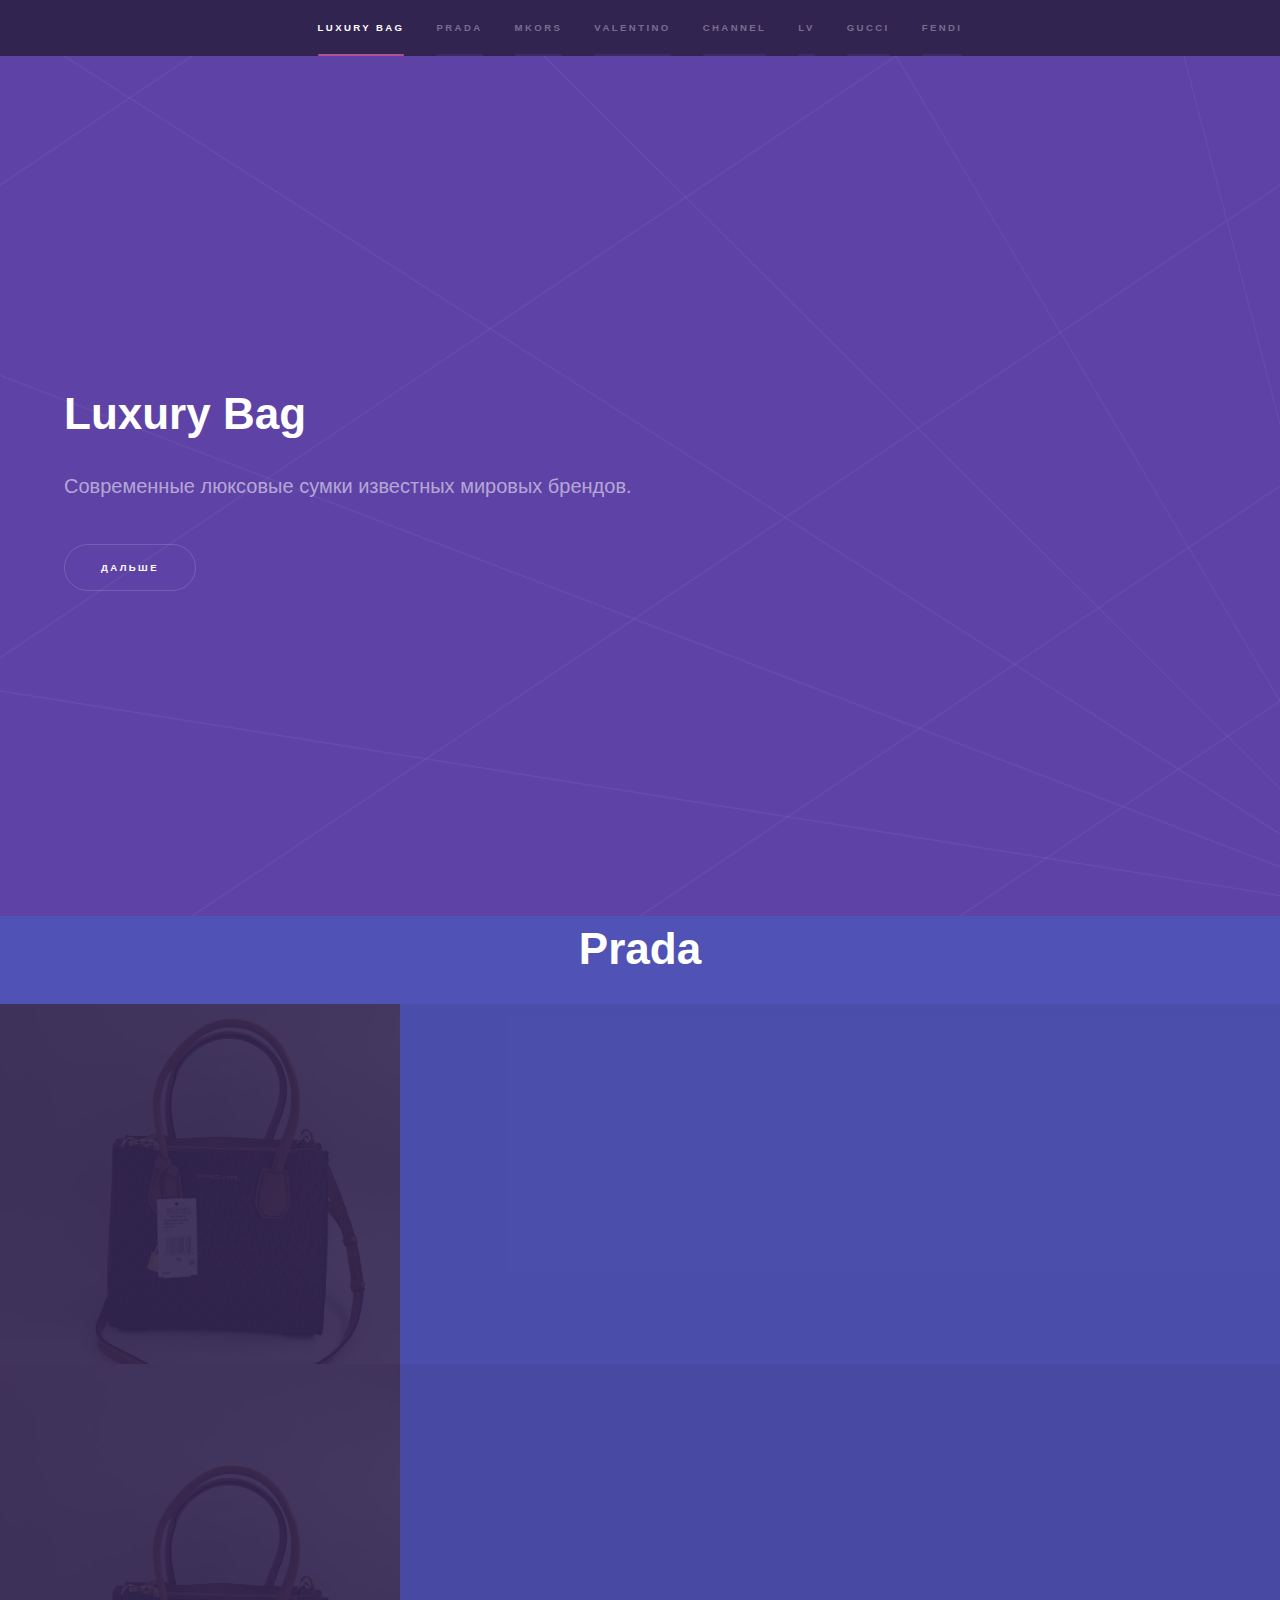
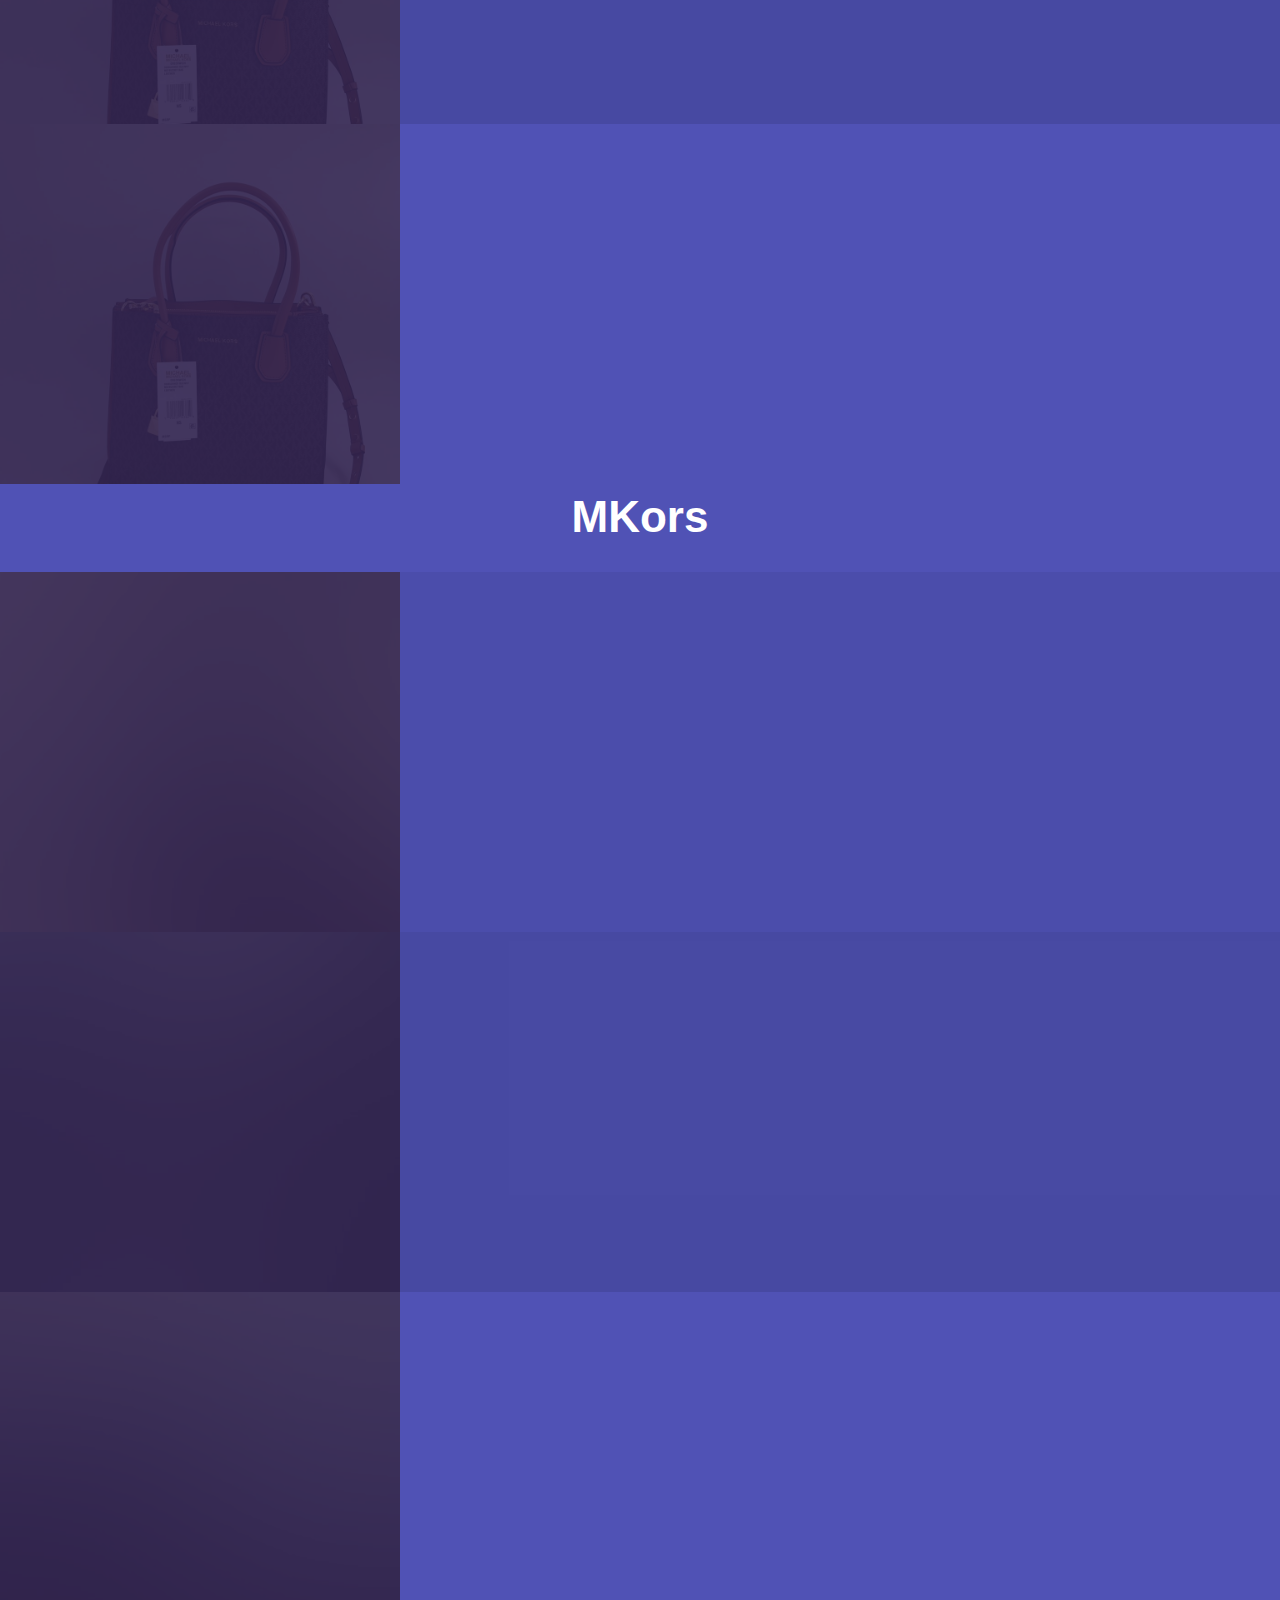
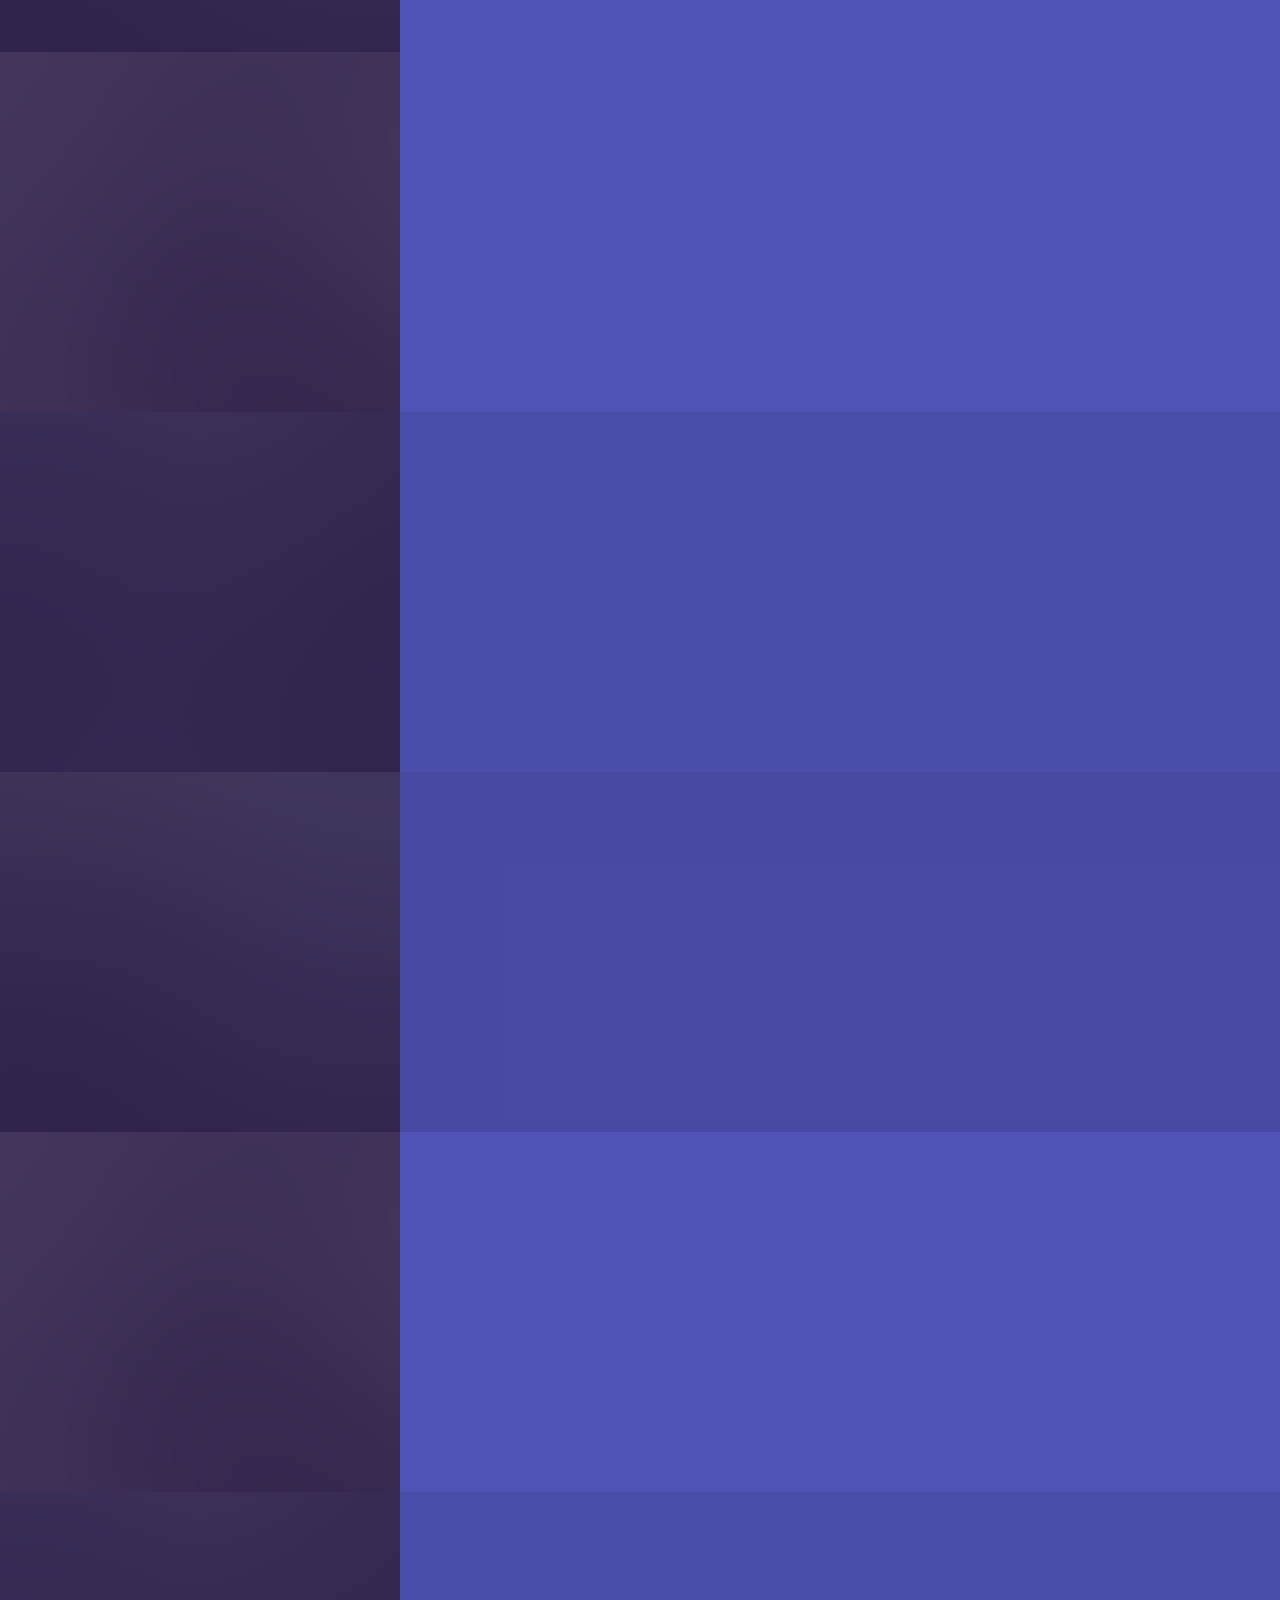
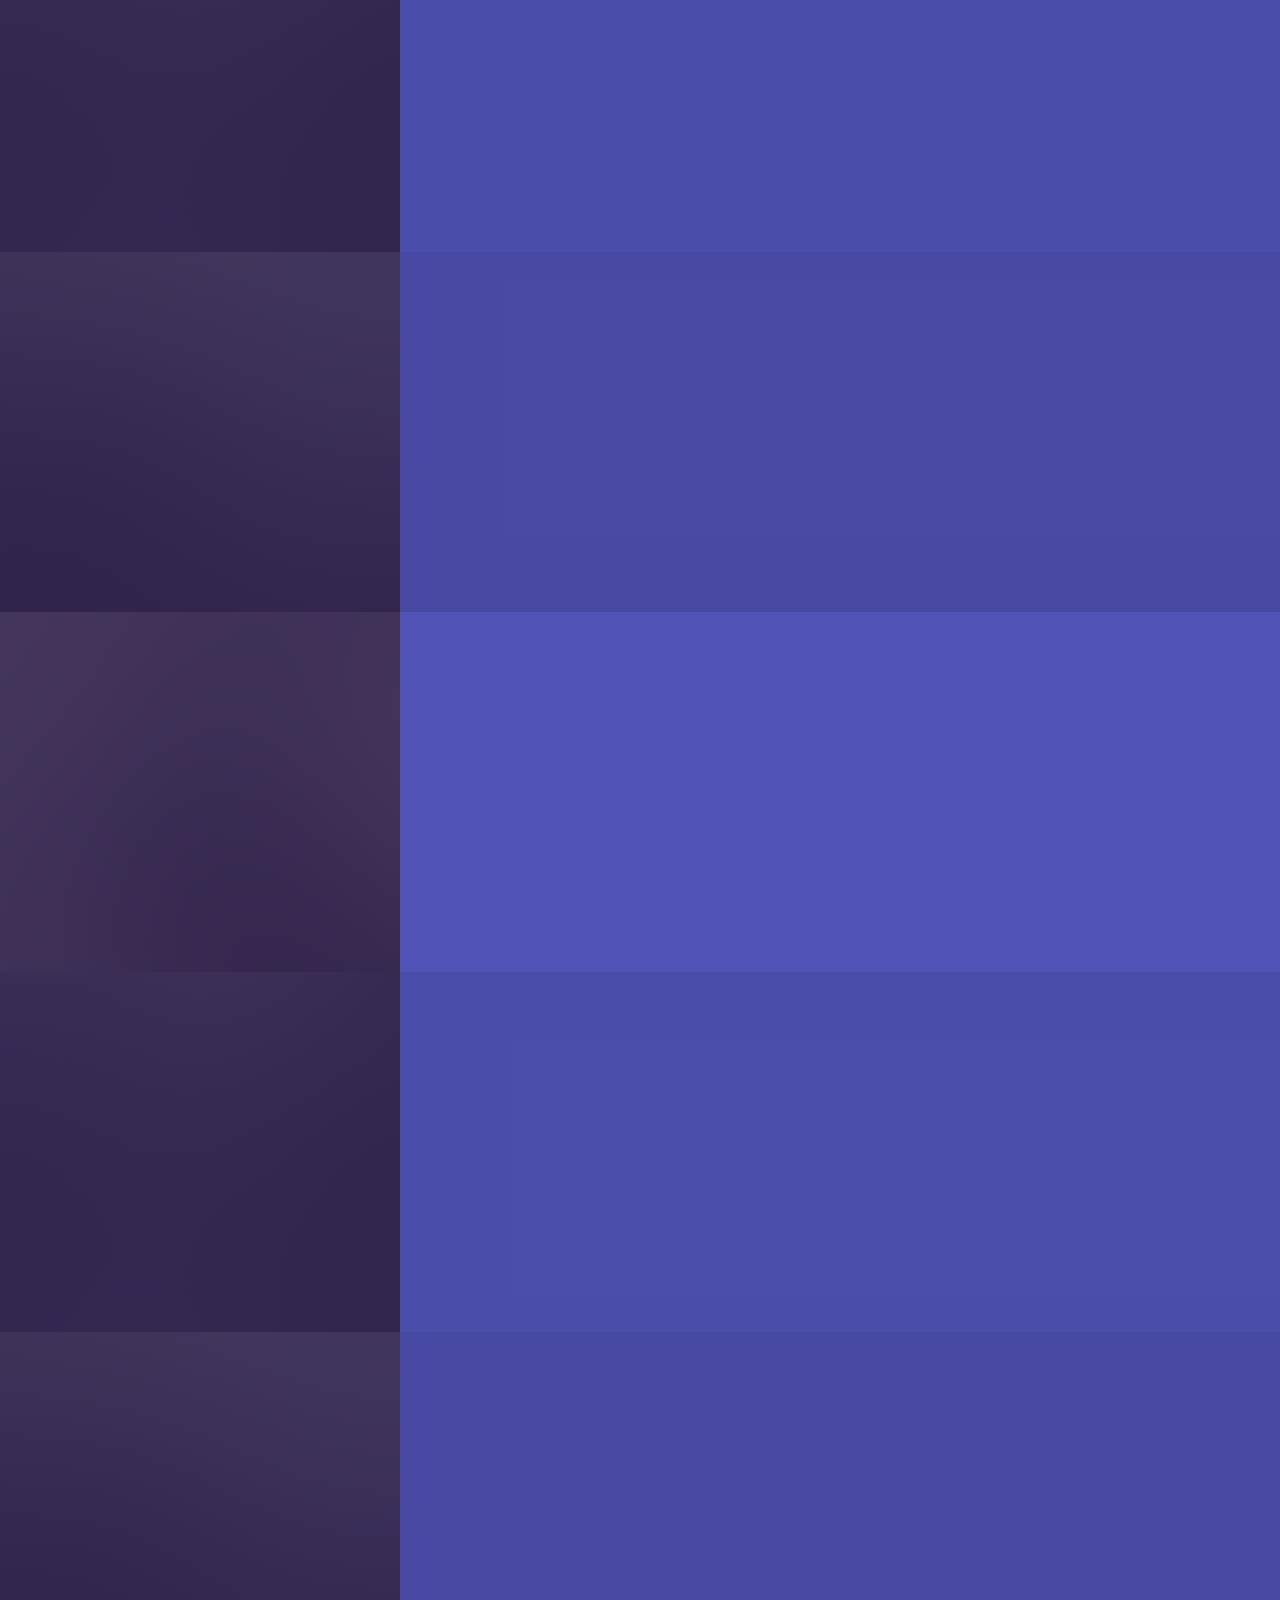
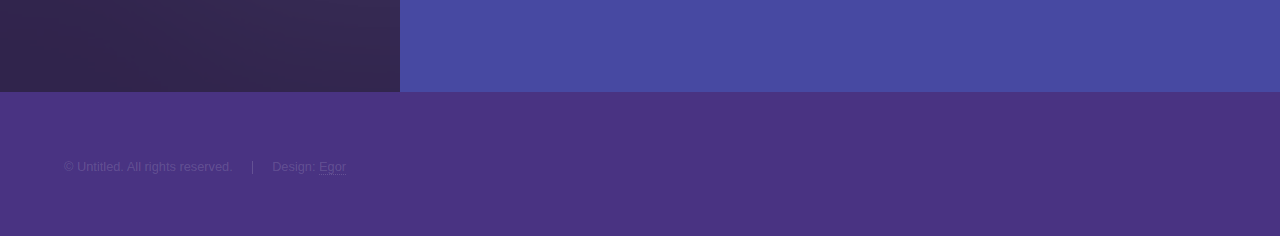
==== commit c0832c1d: "Update index.html" ====
--- a/index.html
+++ b/index.html
@@ -1,12 +1,8 @@
 <!DOCTYPE HTML>
-<!--
-	Hyperspace by HTML5 UP
-	html5up.net | @ajlkn
-	Free for personal and commercial use under the CCA 3.0 license (html5up.net/license)
--->
+
 <html>
 	<head>
-		<title>Hyperspace by HTML5 UP</title>
+		<title>Luxury Bag</title>
 		<meta charset="utf-8" />
 		<meta name="viewport" content="width=device-width, initial-scale=1, user-scalable=no" />
 		<link rel="stylesheet" href="assets/css/main.css" />
@@ -25,6 +21,9 @@
 							<li><a href="#three">Valentino</a></li>
 							<li><a href="#four">CHANNEL</a></li>
 							<li><a href="#five">LV</a></li>
+							<li><a href="#six">GUCCI</a></li>
+							<li><a href="#seven">Fendi</a></li>
+							
 						</ul>
 					</nav>
 				</div>
--- a/assets/css/main.css
+++ b/assets/css/main.css
@@ -1,3909 +1,3911 @@
-@import url(fontawesome-all.min.css);
-
+@import url(fontawesome-all.min.css);
+::-webkit-scrollbar{width:3px;}
+::-webkit-scrollbar-thumb{background:white;}
+
 /*
 	Hyperspace by HTML5 UP
 	html5up.net | @ajlkn
 	Free for personal and commercial use under the CCA 3.0 license (html5up.net/license)
-*/
-
-html, body, div, span, applet, object,
-iframe, h1, h2, h3, h4, h5, h6, p, blockquote,
-pre, a, abbr, acronym, address, big, cite,
-code, del, dfn, em, img, ins, kbd, q, s, samp,
-small, strike, strong, sub, sup, tt, var, b,
-u, i, center, dl, dt, dd, ol, ul, li, fieldset,
-form, label, legend, table, caption, tbody,
-tfoot, thead, tr, th, td, article, aside,
-canvas, details, embed, figure, figcaption,
-footer, header, hgroup, menu, nav, output, ruby,
-section, summary, time, mark, audio, video {
-	margin: 0;
-	padding: 0;
-	border: 0;
-	font-size: 100%;
-	font: inherit;
-	vertical-align: baseline;}
-
-article, aside, details, figcaption, figure,
-footer, header, hgroup, menu, nav, section {
-	display: block;}
-
-body {
-	line-height: 1;
-}
-
-ol, ul {
-	list-style: none;
-}
-
-blockquote, q {
-	quotes: none;
-}
-
-	blockquote:before, blockquote:after, q:before, q:after {
-		content: '';
-		content: none;
-	}
-
-table {
-	border-collapse: collapse;
-	border-spacing: 0;
-}
-
-body {
-	-webkit-text-size-adjust: none;
-}
-
-mark {
-	background-color: transparent;
-	color: inherit;
-}
-
-input::-moz-focus-inner {
-	border: 0;
-	padding: 0;
-}
-
-input, select, textarea {
-	-moz-appearance: none;
-	-webkit-appearance: none;
-	-ms-appearance: none;
-	appearance: none;
-}
-
-/* Basic */
-
-	@-ms-viewport {
-		width: device-width;
-	}
-
-	body {
-		-ms-overflow-style: scrollbar;
-	}
-
-	@media screen and (max-width: 480px) {
-
-		html, body {
-			min-width: 320px;
-		}
-
-	}
-
-	html {
-		box-sizing: border-box;
-	}
-
-	*, *:before, *:after {
-		box-sizing: inherit;
-	}
-
-	body {
-		background: #312450;
-	}
-
-		body.is-preload *, body.is-preload *:before, body.is-preload *:after {
-			-moz-animation: none !important;
-			-webkit-animation: none !important;
-			-ms-animation: none !important;
-			animation: none !important;
-			-moz-transition: none !important;
-			-webkit-transition: none !important;
-			-ms-transition: none !important;
-			transition: none !important;
-		}
-
-/* Type */
-
-	body, input, select, textarea {
-		color: rgba(255, 255, 255, 0.55);
-		font-family: Arial, Helvetica, sans-serif;
-		font-size: 16.5pt;
-		font-weight: normal;
-		line-height: 1.75;
-	}
-
-		@media screen and (max-width: 1680px) {
-
-			body, input, select, textarea {
-				font-size: 13pt;
-			}
-
-		}
-
-		@media screen and (max-width: 1280px) {
-
-			body, input, select, textarea {
-				font-size: 12pt;
-			}
-
-		}
-
-		@media screen and (max-width: 360px) {
-
-			body, input, select, textarea {
-				font-size: 11pt;
-			}
-
-		}
-
-	a {
-		-moz-transition: color 0.2s ease, border-bottom-color 0.2s ease;
-		-webkit-transition: color 0.2s ease, border-bottom-color 0.2s ease;
-		-ms-transition: color 0.2s ease, border-bottom-color 0.2s ease;
-		transition: color 0.2s ease, border-bottom-color 0.2s ease;
-		border-bottom: dotted 1px rgba(255, 255, 255, 0.35);
-		color: inherit;
-		text-decoration: none;
-	}
-
-		a:hover {
-			border-bottom-color: transparent;
-			color: #ffffff;
-		}
-
-	strong, b {
-		color: #ffffff;
-		font-weight: bold;
-	}
-
-	em, i {
-		font-style: italic;
-	}
-
-	p {
-		margin: 0 0 2em 0;
-	}
-
-	h1, h2, h3, h4, h5, h6 {
-		color: #ffffff;
-		font-weight: bold;
-		line-height: 1.5;
-		margin: 0 0 0.5em 0;
-	}
-
-		h1 a, h2 a, h3 a, h4 a, h5 a, h6 a {
-			color: inherit;
-			text-decoration: none;
-		}
-
-	h1 {
-		font-size: 2.75em;
-	}
-
-		h1.major {
-			margin: 0 0 1.3em 0;
-			position: relative;
-			padding-bottom: 0.35em;
-		}
-
-			h1.major:after {
-				background-image: -moz-linear-gradient(to right, #5e42a6, #b74e91);
-				background-image: -webkit-linear-gradient(to right, #5e42a6, #b74e91);
-				background-image: -ms-linear-gradient(to right, #5e42a6, #b74e91);
-				background-image: linear-gradient(to right, #5e42a6, #b74e91);
-				-moz-transition: max-width 0.2s ease;
-				-webkit-transition: max-width 0.2s ease;
-				-ms-transition: max-width 0.2s ease;
-				transition: max-width 0.2s ease;
-				border-radius: 0.2em;
-				bottom: 0;
-				content: '';
-				height: 0.05em;
-				position: absolute;
-				right: 0;
-				width: 100%;
-			}
-
-	h2 {
-		font-size: 1.75em;
-	}
-
-	h3 {
-		font-size: 1.1em;
-	}
-
-	h4 {
-		font-size: 1em;
-	}
-
-	h5 {
-		font-size: 0.8em;
-	}
-
-	h6 {
-		font-size: 0.6em;
-	}
-
-	@media screen and (max-width: 736px) {
-
-		h1 {
-			font-size: 2em;
-		}
-
-		h2 {
-			font-size: 1.25em;
-		}
-
-		h3 {
-			font-size: 1em;
-		}
-
-		h4 {
-			font-size: 0.8em;
-		}
-
-		h5 {
-			font-size: 0.6em;
-		}
-
-		h6 {
-			font-size: 0.6em;
-		}
-
-	}
-
-	sub {
-		font-size: 0.8em;
-		position: relative;
-		top: 0.5em;
-	}
-
-	sup {
-		font-size: 0.8em;
-		position: relative;
-		top: -0.5em;
-	}
-
-	blockquote {
-		border-left: solid 4px rgba(255, 255, 255, 0.15);
-		font-style: italic;
-		margin: 0 0 2em 0;
-		padding: 0.5em 0 0.5em 2em;
-	}
-
-	code {
-		background: rgba(255, 255, 255, 0.05);
-		border-radius: 0.25em;
-		border: solid 1px rgba(255, 255, 255, 0.15);
-		font-family: "Courier New", monospace;
-		font-size: 0.9em;
-		margin: 0 0.25em;
-		padding: 0.25em 0.65em;
-	}
-
-	pre {
-		-webkit-overflow-scrolling: touch;
-		font-family: "Courier New", monospace;
-		font-size: 0.9em;
-		margin: 0 0 2em 0;
-	}
-
-		pre code {
-			display: block;
-			line-height: 1.75em;
-			padding: 1em 1.5em;
-			overflow-x: auto;
-		}
-
-	hr {
-		border: 0;
-		border-bottom: solid 1px rgba(255, 255, 255, 0.15);
-		margin: 2em 0;
-	}
-
-		hr.major {
-			margin: 3em 0;
-		}
-
-	.align-left {
-		text-align: left;
-	}
-
-	.align-center {
-		text-align: center;
-	}
-
-	.align-right {
-		text-align: right;
-	}
-
-/* Row */
-
-	.row {
-		display: flex;
-		flex-wrap: wrap;
-		box-sizing: border-box;
-		align-items: stretch;
-	}
-
-		.row > * {
-			box-sizing: border-box;
-		}
-
-		.row.gtr-uniform > * > :last-child {
-			margin-bottom: 0;
-		}
-
-		.row.aln-left {
-			justify-content: flex-start;
-		}
-
-		.row.aln-center {
-			justify-content: center;
-		}
-
-		.row.aln-right {
-			justify-content: flex-end;
-		}
-
-		.row.aln-top {
-			align-items: flex-start;
-		}
-
-		.row.aln-middle {
-			align-items: center;
-		}
-
-		.row.aln-bottom {
-			align-items: flex-end;
-		}
-
-		.row > .imp {
-			order: -1;
-		}
-
-		.row > .col-1 {
-			width: 8.33333%;
-		}
-
-		.row > .off-1 {
-			margin-left: 8.33333%;
-		}
-
-		.row > .col-2 {
-			width: 16.66667%;
-		}
-
-		.row > .off-2 {
-			margin-left: 16.66667%;
-		}
-
-		.row > .col-3 {
-			width: 25%;
-		}
-
-		.row > .off-3 {
-			margin-left: 25%;
-		}
-
-		.row > .col-4 {
-			width: 33.33333%;
-		}
-
-		.row > .off-4 {
-			margin-left: 33.33333%;
-		}
-
-		.row > .col-5 {
-			width: 41.66667%;
-		}
-
-		.row > .off-5 {
-			margin-left: 41.66667%;
-		}
-
-		.row > .col-6 {
-			width: 50%;
-		}
-
-		.row > .off-6 {
-			margin-left: 50%;
-		}
-
-		.row > .col-7 {
-			width: 58.33333%;
-		}
-
-		.row > .off-7 {
-			margin-left: 58.33333%;
-		}
-
-		.row > .col-8 {
-			width: 66.66667%;
-		}
-
-		.row > .off-8 {
-			margin-left: 66.66667%;
-		}
-
-		.row > .col-9 {
-			width: 75%;
-		}
-
-		.row > .off-9 {
-			margin-left: 75%;
-		}
-
-		.row > .col-10 {
-			width: 83.33333%;
-		}
-
-		.row > .off-10 {
-			margin-left: 83.33333%;
-		}
-
-		.row > .col-11 {
-			width: 91.66667%;
-		}
-
-		.row > .off-11 {
-			margin-left: 91.66667%;
-		}
-
-		.row > .col-12 {
-			width: 100%;
-		}
-
-		.row > .off-12 {
-			margin-left: 100%;
-		}
-
-		.row.gtr-0 {
-			margin-top: 0;
-			margin-left: 0em;
-		}
-
-			.row.gtr-0 > * {
-				padding: 0 0 0 0em;
-			}
-
-			.row.gtr-0.gtr-uniform {
-				margin-top: 0em;
-			}
-
-				.row.gtr-0.gtr-uniform > * {
-					padding-top: 0em;
-				}
-
-		.row.gtr-25 {
-			margin-top: 0;
-			margin-left: -0.375em;
-		}
-
-			.row.gtr-25 > * {
-				padding: 0 0 0 0.375em;
-			}
-
-			.row.gtr-25.gtr-uniform {
-				margin-top: -0.375em;
-			}
-
-				.row.gtr-25.gtr-uniform > * {
-					padding-top: 0.375em;
-				}
-
-		.row.gtr-50 {
-			margin-top: 0;
-			margin-left: -0.75em;
-		}
-
-			.row.gtr-50 > * {
-				padding: 0 0 0 0.75em;
-			}
-
-			.row.gtr-50.gtr-uniform {
-				margin-top: -0.75em;
-			}
-
-				.row.gtr-50.gtr-uniform > * {
-					padding-top: 0.75em;
-				}
-
-		.row {
-			margin-top: 0;
-			margin-left: -1.5em;
-		}
-
-			.row > * {
-				padding: 0 0 0 1.5em;
-			}
-
-			.row.gtr-uniform {
-				margin-top: -1.5em;
-			}
-
-				.row.gtr-uniform > * {
-					padding-top: 1.5em;
-				}
-
-		.row.gtr-150 {
-			margin-top: 0;
-			margin-left: -2.25em;
-		}
-
-			.row.gtr-150 > * {
-				padding: 0 0 0 2.25em;
-			}
-
-			.row.gtr-150.gtr-uniform {
-				margin-top: -2.25em;
-			}
-
-				.row.gtr-150.gtr-uniform > * {
-					padding-top: 2.25em;
-				}
-
-		.row.gtr-200 {
-			margin-top: 0;
-			margin-left: -3em;
-		}
-
-			.row.gtr-200 > * {
-				padding: 0 0 0 3em;
-			}
-
-			.row.gtr-200.gtr-uniform {
-				margin-top: -3em;
-			}
-
-				.row.gtr-200.gtr-uniform > * {
-					padding-top: 3em;
-				}
-
-		@media screen and (max-width: 1680px) {
-
-			.row {
-				display: flex;
-				flex-wrap: wrap;
-				box-sizing: border-box;
-				align-items: stretch;
-			}
-
-				.row > * {
-					box-sizing: border-box;
-				}
-
-				.row.gtr-uniform > * > :last-child {
-					margin-bottom: 0;
-				}
-
-				.row.aln-left {
-					justify-content: flex-start;
-				}
-
-				.row.aln-center {
-					justify-content: center;
-				}
-
-				.row.aln-right {
-					justify-content: flex-end;
-				}
-
-				.row.aln-top {
-					align-items: flex-start;
-				}
-
-				.row.aln-middle {
-					align-items: center;
-				}
-
-				.row.aln-bottom {
-					align-items: flex-end;
-				}
-
-				.row > .imp-xlarge {
-					order: -1;
-				}
-
-				.row > .col-1-xlarge {
-					width: 8.33333%;
-				}
-
-				.row > .off-1-xlarge {
-					margin-left: 8.33333%;
-				}
-
-				.row > .col-2-xlarge {
-					width: 16.66667%;
-				}
-
-				.row > .off-2-xlarge {
-					margin-left: 16.66667%;
-				}
-
-				.row > .col-3-xlarge {
-					width: 25%;
-				}
-
-				.row > .off-3-xlarge {
-					margin-left: 25%;
-				}
-
-				.row > .col-4-xlarge {
-					width: 33.33333%;
-				}
-
-				.row > .off-4-xlarge {
-					margin-left: 33.33333%;
-				}
-
-				.row > .col-5-xlarge {
-					width: 41.66667%;
-				}
-
-				.row > .off-5-xlarge {
-					margin-left: 41.66667%;
-				}
-
-				.row > .col-6-xlarge {
-					width: 50%;
-				}
-
-				.row > .off-6-xlarge {
-					margin-left: 50%;
-				}
-
-				.row > .col-7-xlarge {
-					width: 58.33333%;
-				}
-
-				.row > .off-7-xlarge {
-					margin-left: 58.33333%;
-				}
-
-				.row > .col-8-xlarge {
-					width: 66.66667%;
-				}
-
-				.row > .off-8-xlarge {
-					margin-left: 66.66667%;
-				}
-
-				.row > .col-9-xlarge {
-					width: 75%;
-				}
-
-				.row > .off-9-xlarge {
-					margin-left: 75%;
-				}
-
-				.row > .col-10-xlarge {
-					width: 83.33333%;
-				}
-
-				.row > .off-10-xlarge {
-					margin-left: 83.33333%;
-				}
-
-				.row > .col-11-xlarge {
-					width: 91.66667%;
-				}
-
-				.row > .off-11-xlarge {
-					margin-left: 91.66667%;
-				}
-
-				.row > .col-12-xlarge {
-					width: 100%;
-				}
-
-				.row > .off-12-xlarge {
-					margin-left: 100%;
-				}
-
-				.row.gtr-0 {
-					margin-top: 0;
-					margin-left: 0em;
-				}
-
-					.row.gtr-0 > * {
-						padding: 0 0 0 0em;
-					}
-
-					.row.gtr-0.gtr-uniform {
-						margin-top: 0em;
-					}
-
-						.row.gtr-0.gtr-uniform > * {
-							padding-top: 0em;
-						}
-
-				.row.gtr-25 {
-					margin-top: 0;
-					margin-left: -0.375em;
-				}
-
-					.row.gtr-25 > * {
-						padding: 0 0 0 0.375em;
-					}
-
-					.row.gtr-25.gtr-uniform {
-						margin-top: -0.375em;
-					}
-
-						.row.gtr-25.gtr-uniform > * {
-							padding-top: 0.375em;
-						}
-
-				.row.gtr-50 {
-					margin-top: 0;
-					margin-left: -0.75em;
-				}
-
-					.row.gtr-50 > * {
-						padding: 0 0 0 0.75em;
-					}
-
-					.row.gtr-50.gtr-uniform {
-						margin-top: -0.75em;
-					}
-
-						.row.gtr-50.gtr-uniform > * {
-							padding-top: 0.75em;
-						}
-
-				.row {
-					margin-top: 0;
-					margin-left: -1.5em;
-				}
-
-					.row > * {
-						padding: 0 0 0 1.5em;
-					}
-
-					.row.gtr-uniform {
-						margin-top: -1.5em;
-					}
-
-						.row.gtr-uniform > * {
-							padding-top: 1.5em;
-						}
-
-				.row.gtr-150 {
-					margin-top: 0;
-					margin-left: -2.25em;
-				}
-
-					.row.gtr-150 > * {
-						padding: 0 0 0 2.25em;
-					}
-
-					.row.gtr-150.gtr-uniform {
-						margin-top: -2.25em;
-					}
-
-						.row.gtr-150.gtr-uniform > * {
-							padding-top: 2.25em;
-						}
-
-				.row.gtr-200 {
-					margin-top: 0;
-					margin-left: -3em;
-				}
-
-					.row.gtr-200 > * {
-						padding: 0 0 0 3em;
-					}
-
-					.row.gtr-200.gtr-uniform {
-						margin-top: -3em;
-					}
-
-						.row.gtr-200.gtr-uniform > * {
-							padding-top: 3em;
-						}
-
-		}
-
-		@media screen and (max-width: 1280px) {
-
-			.row {
-				display: flex;
-				flex-wrap: wrap;
-				box-sizing: border-box;
-				align-items: stretch;
-			}
-
-				.row > * {
-					box-sizing: border-box;
-				}
-
-				.row.gtr-uniform > * > :last-child {
-					margin-bottom: 0;
-				}
-
-				.row.aln-left {
-					justify-content: flex-start;
-				}
-
-				.row.aln-center {
-					justify-content: center;
-				}
-
-				.row.aln-right {
-					justify-content: flex-end;
-				}
-
-				.row.aln-top {
-					align-items: flex-start;
-				}
-
-				.row.aln-middle {
-					align-items: center;
-				}
-
-				.row.aln-bottom {
-					align-items: flex-end;
-				}
-
-				.row > .imp-large {
-					order: -1;
-				}
-
-				.row > .col-1-large {
-					width: 8.33333%;
-				}
-
-				.row > .off-1-large {
-					margin-left: 8.33333%;
-				}
-
-				.row > .col-2-large {
-					width: 16.66667%;
-				}
-
-				.row > .off-2-large {
-					margin-left: 16.66667%;
-				}
-
-				.row > .col-3-large {
-					width: 25%;
-				}
-
-				.row > .off-3-large {
-					margin-left: 25%;
-				}
-
-				.row > .col-4-large {
-					width: 33.33333%;
-				}
-
-				.row > .off-4-large {
-					margin-left: 33.33333%;
-				}
-
-				.row > .col-5-large {
-					width: 41.66667%;
-				}
-
-				.row > .off-5-large {
-					margin-left: 41.66667%;
-				}
-
-				.row > .col-6-large {
-					width: 50%;
-				}
-
-				.row > .off-6-large {
-					margin-left: 50%;
-				}
-
-				.row > .col-7-large {
-					width: 58.33333%;
-				}
-
-				.row > .off-7-large {
-					margin-left: 58.33333%;
-				}
-
-				.row > .col-8-large {
-					width: 66.66667%;
-				}
-
-				.row > .off-8-large {
-					margin-left: 66.66667%;
-				}
-
-				.row > .col-9-large {
-					width: 75%;
-				}
-
-				.row > .off-9-large {
-					margin-left: 75%;
-				}
-
-				.row > .col-10-large {
-					width: 83.33333%;
-				}
-
-				.row > .off-10-large {
-					margin-left: 83.33333%;
-				}
-
-				.row > .col-11-large {
-					width: 91.66667%;
-				}
-
-				.row > .off-11-large {
-					margin-left: 91.66667%;
-				}
-
-				.row > .col-12-large {
-					width: 100%;
-				}
-
-				.row > .off-12-large {
-					margin-left: 100%;
-				}
-
-				.row.gtr-0 {
-					margin-top: 0;
-					margin-left: 0em;
-				}
-
-					.row.gtr-0 > * {
-						padding: 0 0 0 0em;
-					}
-
-					.row.gtr-0.gtr-uniform {
-						margin-top: 0em;
-					}
-
-						.row.gtr-0.gtr-uniform > * {
-							padding-top: 0em;
-						}
-
-				.row.gtr-25 {
-					margin-top: 0;
-					margin-left: -0.375em;
-				}
-
-					.row.gtr-25 > * {
-						padding: 0 0 0 0.375em;
-					}
-
-					.row.gtr-25.gtr-uniform {
-						margin-top: -0.375em;
-					}
-
-						.row.gtr-25.gtr-uniform > * {
-							padding-top: 0.375em;
-						}
-
-				.row.gtr-50 {
-					margin-top: 0;
-					margin-left: -0.75em;
-				}
-
-					.row.gtr-50 > * {
-						padding: 0 0 0 0.75em;
-					}
-
-					.row.gtr-50.gtr-uniform {
-						margin-top: -0.75em;
-					}
-
-						.row.gtr-50.gtr-uniform > * {
-							padding-top: 0.75em;
-						}
-
-				.row {
-					margin-top: 0;
-					margin-left: -1.5em;
-				}
-
-					.row > * {
-						padding: 0 0 0 1.5em;
-					}
-
-					.row.gtr-uniform {
-						margin-top: -1.5em;
-					}
-
-						.row.gtr-uniform > * {
-							padding-top: 1.5em;
-						}
-
-				.row.gtr-150 {
-					margin-top: 0;
-					margin-left: -2.25em;
-				}
-
-					.row.gtr-150 > * {
-						padding: 0 0 0 2.25em;
-					}
-
-					.row.gtr-150.gtr-uniform {
-						margin-top: -2.25em;
-					}
-
-						.row.gtr-150.gtr-uniform > * {
-							padding-top: 2.25em;
-						}
-
-				.row.gtr-200 {
-					margin-top: 0;
-					margin-left: -3em;
-				}
-
-					.row.gtr-200 > * {
-						padding: 0 0 0 3em;
-					}
-
-					.row.gtr-200.gtr-uniform {
-						margin-top: -3em;
-					}
-
-						.row.gtr-200.gtr-uniform > * {
-							padding-top: 3em;
-						}
-
-		}
-
-		@media screen and (max-width: 980px) {
-
-			.row {
-				display: flex;
-				flex-wrap: wrap;
-				box-sizing: border-box;
-				align-items: stretch;
-			}
-
-				.row > * {
-					box-sizing: border-box;
-				}
-
-				.row.gtr-uniform > * > :last-child {
-					margin-bottom: 0;
-				}
-
-				.row.aln-left {
-					justify-content: flex-start;
-				}
-
-				.row.aln-center {
-					justify-content: center;
-				}
-
-				.row.aln-right {
-					justify-content: flex-end;
-				}
-
-				.row.aln-top {
-					align-items: flex-start;
-				}
-
-				.row.aln-middle {
-					align-items: center;
-				}
-
-				.row.aln-bottom {
-					align-items: flex-end;
-				}
-
-				.row > .imp-medium {
-					order: -1;
-				}
-
-				.row > .col-1-medium {
-					width: 8.33333%;
-				}
-
-				.row > .off-1-medium {
-					margin-left: 8.33333%;
-				}
-
-				.row > .col-2-medium {
-					width: 16.66667%;
-				}
-
-				.row > .off-2-medium {
-					margin-left: 16.66667%;
-				}
-
-				.row > .col-3-medium {
-					width: 25%;
-				}
-
-				.row > .off-3-medium {
-					margin-left: 25%;
-				}
-
-				.row > .col-4-medium {
-					width: 33.33333%;
-				}
-
-				.row > .off-4-medium {
-					margin-left: 33.33333%;
-				}
-
-				.row > .col-5-medium {
-					width: 41.66667%;
-				}
-
-				.row > .off-5-medium {
-					margin-left: 41.66667%;
-				}
-
-				.row > .col-6-medium {
-					width: 50%;
-				}
-
-				.row > .off-6-medium {
-					margin-left: 50%;
-				}
-
-				.row > .col-7-medium {
-					width: 58.33333%;
-				}
-
-				.row > .off-7-medium {
-					margin-left: 58.33333%;
-				}
-
-				.row > .col-8-medium {
-					width: 66.66667%;
-				}
-
-				.row > .off-8-medium {
-					margin-left: 66.66667%;
-				}
-
-				.row > .col-9-medium {
-					width: 75%;
-				}
-
-				.row > .off-9-medium {
-					margin-left: 75%;
-				}
-
-				.row > .col-10-medium {
-					width: 83.33333%;
-				}
-
-				.row > .off-10-medium {
-					margin-left: 83.33333%;
-				}
-
-				.row > .col-11-medium {
-					width: 91.66667%;
-				}
-
-				.row > .off-11-medium {
-					margin-left: 91.66667%;
-				}
-
-				.row > .col-12-medium {
-					width: 100%;
-				}
-
-				.row > .off-12-medium {
-					margin-left: 100%;
-				}
-
-				.row.gtr-0 {
-					margin-top: 0;
-					margin-left: 0em;
-				}
-
-					.row.gtr-0 > * {
-						padding: 0 0 0 0em;
-					}
-
-					.row.gtr-0.gtr-uniform {
-						margin-top: 0em;
-					}
-
-						.row.gtr-0.gtr-uniform > * {
-							padding-top: 0em;
-						}
-
-				.row.gtr-25 {
-					margin-top: 0;
-					margin-left: -0.375em;
-				}
-
-					.row.gtr-25 > * {
-						padding: 0 0 0 0.375em;
-					}
-
-					.row.gtr-25.gtr-uniform {
-						margin-top: -0.375em;
-					}
-
-						.row.gtr-25.gtr-uniform > * {
-							padding-top: 0.375em;
-						}
-
-				.row.gtr-50 {
-					margin-top: 0;
-					margin-left: -0.75em;
-				}
-
-					.row.gtr-50 > * {
-						padding: 0 0 0 0.75em;
-					}
-
-					.row.gtr-50.gtr-uniform {
-						margin-top: -0.75em;
-					}
-
-						.row.gtr-50.gtr-uniform > * {
-							padding-top: 0.75em;
-						}
-
-				.row {
-					margin-top: 0;
-					margin-left: -1.5em;
-				}
-
-					.row > * {
-						padding: 0 0 0 1.5em;
-					}
-
-					.row.gtr-uniform {
-						margin-top: -1.5em;
-					}
-
-						.row.gtr-uniform > * {
-							padding-top: 1.5em;
-						}
-
-				.row.gtr-150 {
-					margin-top: 0;
-					margin-left: -2.25em;
-				}
-
-					.row.gtr-150 > * {
-						padding: 0 0 0 2.25em;
-					}
-
-					.row.gtr-150.gtr-uniform {
-						margin-top: -2.25em;
-					}
-
-						.row.gtr-150.gtr-uniform > * {
-							padding-top: 2.25em;
-						}
-
-				.row.gtr-200 {
-					margin-top: 0;
-					margin-left: -3em;
-				}
-
-					.row.gtr-200 > * {
-						padding: 0 0 0 3em;
-					}
-
-					.row.gtr-200.gtr-uniform {
-						margin-top: -3em;
-					}
-
-						.row.gtr-200.gtr-uniform > * {
-							padding-top: 3em;
-						}
-
-		}
-
-		@media screen and (max-width: 736px) {
-
-			.row {
-				display: flex;
-				flex-wrap: wrap;
-				box-sizing: border-box;
-				align-items: stretch;
-			}
-
-				.row > * {
-					box-sizing: border-box;
-				}
-
-				.row.gtr-uniform > * > :last-child {
-					margin-bottom: 0;
-				}
-
-				.row.aln-left {
-					justify-content: flex-start;
-				}
-
-				.row.aln-center {
-					justify-content: center;
-				}
-
-				.row.aln-right {
-					justify-content: flex-end;
-				}
-
-				.row.aln-top {
-					align-items: flex-start;
-				}
-
-				.row.aln-middle {
-					align-items: center;
-				}
-
-				.row.aln-bottom {
-					align-items: flex-end;
-				}
-
-				.row > .imp-small {
-					order: -1;
-				}
-
-				.row > .col-1-small {
-					width: 8.33333%;
-				}
-
-				.row > .off-1-small {
-					margin-left: 8.33333%;
-				}
-
-				.row > .col-2-small {
-					width: 16.66667%;
-				}
-
-				.row > .off-2-small {
-					margin-left: 16.66667%;
-				}
-
-				.row > .col-3-small {
-					width: 25%;
-				}
-
-				.row > .off-3-small {
-					margin-left: 25%;
-				}
-
-				.row > .col-4-small {
-					width: 33.33333%;
-				}
-
-				.row > .off-4-small {
-					margin-left: 33.33333%;
-				}
-
-				.row > .col-5-small {
-					width: 41.66667%;
-				}
-
-				.row > .off-5-small {
-					margin-left: 41.66667%;
-				}
-
-				.row > .col-6-small {
-					width: 50%;
-				}
-
-				.row > .off-6-small {
-					margin-left: 50%;
-				}
-
-				.row > .col-7-small {
-					width: 58.33333%;
-				}
-
-				.row > .off-7-small {
-					margin-left: 58.33333%;
-				}
-
-				.row > .col-8-small {
-					width: 66.66667%;
-				}
-
-				.row > .off-8-small {
-					margin-left: 66.66667%;
-				}
-
-				.row > .col-9-small {
-					width: 75%;
-				}
-
-				.row > .off-9-small {
-					margin-left: 75%;
-				}
-
-				.row > .col-10-small {
-					width: 83.33333%;
-				}
-
-				.row > .off-10-small {
-					margin-left: 83.33333%;
-				}
-
-				.row > .col-11-small {
-					width: 91.66667%;
-				}
-
-				.row > .off-11-small {
-					margin-left: 91.66667%;
-				}
-
-				.row > .col-12-small {
-					width: 100%;
-				}
-
-				.row > .off-12-small {
-					margin-left: 100%;
-				}
-
-				.row.gtr-0 {
-					margin-top: 0;
-					margin-left: 0em;
-				}
-
-					.row.gtr-0 > * {
-						padding: 0 0 0 0em;
-					}
-
-					.row.gtr-0.gtr-uniform {
-						margin-top: 0em;
-					}
-
-						.row.gtr-0.gtr-uniform > * {
-							padding-top: 0em;
-						}
-
-				.row.gtr-25 {
-					margin-top: 0;
-					margin-left: -0.375em;
-				}
-
-					.row.gtr-25 > * {
-						padding: 0 0 0 0.375em;
-					}
-
-					.row.gtr-25.gtr-uniform {
-						margin-top: -0.375em;
-					}
-
-						.row.gtr-25.gtr-uniform > * {
-							padding-top: 0.375em;
-						}
-
-				.row.gtr-50 {
-					margin-top: 0;
-					margin-left: -0.75em;
-				}
-
-					.row.gtr-50 > * {
-						padding: 0 0 0 0.75em;
-					}
-
-					.row.gtr-50.gtr-uniform {
-						margin-top: -0.75em;
-					}
-
-						.row.gtr-50.gtr-uniform > * {
-							padding-top: 0.75em;
-						}
-
-				.row {
-					margin-top: 0;
-					margin-left: -1.5em;
-				}
-
-					.row > * {
-						padding: 0 0 0 1.5em;
-					}
-
-					.row.gtr-uniform {
-						margin-top: -1.5em;
-					}
-
-						.row.gtr-uniform > * {
-							padding-top: 1.5em;
-						}
-
-				.row.gtr-150 {
-					margin-top: 0;
-					margin-left: -2.25em;
-				}
-
-					.row.gtr-150 > * {
-						padding: 0 0 0 2.25em;
-					}
-
-					.row.gtr-150.gtr-uniform {
-						margin-top: -2.25em;
-					}
-
-						.row.gtr-150.gtr-uniform > * {
-							padding-top: 2.25em;
-						}
-
-				.row.gtr-200 {
-					margin-top: 0;
-					margin-left: -3em;
-				}
-
-					.row.gtr-200 > * {
-						padding: 0 0 0 3em;
-					}
-
-					.row.gtr-200.gtr-uniform {
-						margin-top: -3em;
-					}
-
-						.row.gtr-200.gtr-uniform > * {
-							padding-top: 3em;
-						}
-
-		}
-
-		@media screen and (max-width: 480px) {
-
-			.row {
-				display: flex;
-				flex-wrap: wrap;
-				box-sizing: border-box;
-				align-items: stretch;
-			}
-
-				.row > * {
-					box-sizing: border-box;
-				}
-
-				.row.gtr-uniform > * > :last-child {
-					margin-bottom: 0;
-				}
-
-				.row.aln-left {
-					justify-content: flex-start;
-				}
-
-				.row.aln-center {
-					justify-content: center;
-				}
-
-				.row.aln-right {
-					justify-content: flex-end;
-				}
-
-				.row.aln-top {
-					align-items: flex-start;
-				}
-
-				.row.aln-middle {
-					align-items: center;
-				}
-
-				.row.aln-bottom {
-					align-items: flex-end;
-				}
-
-				.row > .imp-xsmall {
-					order: -1;
-				}
-
-				.row > .col-1-xsmall {
-					width: 8.33333%;
-				}
-
-				.row > .off-1-xsmall {
-					margin-left: 8.33333%;
-				}
-
-				.row > .col-2-xsmall {
-					width: 16.66667%;
-				}
-
-				.row > .off-2-xsmall {
-					margin-left: 16.66667%;
-				}
-
-				.row > .col-3-xsmall {
-					width: 25%;
-				}
-
-				.row > .off-3-xsmall {
-					margin-left: 25%;
-				}
-
-				.row > .col-4-xsmall {
-					width: 33.33333%;
-				}
-
-				.row > .off-4-xsmall {
-					margin-left: 33.33333%;
-				}
-
-				.row > .col-5-xsmall {
-					width: 41.66667%;
-				}
-
-				.row > .off-5-xsmall {
-					margin-left: 41.66667%;
-				}
-
-				.row > .col-6-xsmall {
-					width: 50%;
-				}
-
-				.row > .off-6-xsmall {
-					margin-left: 50%;
-				}
-
-				.row > .col-7-xsmall {
-					width: 58.33333%;
-				}
-
-				.row > .off-7-xsmall {
-					margin-left: 58.33333%;
-				}
-
-				.row > .col-8-xsmall {
-					width: 66.66667%;
-				}
-
-				.row > .off-8-xsmall {
-					margin-left: 66.66667%;
-				}
-
-				.row > .col-9-xsmall {
-					width: 75%;
-				}
-
-				.row > .off-9-xsmall {
-					margin-left: 75%;
-				}
-
-				.row > .col-10-xsmall {
-					width: 83.33333%;
-				}
-
-				.row > .off-10-xsmall {
-					margin-left: 83.33333%;
-				}
-
-				.row > .col-11-xsmall {
-					width: 91.66667%;
-				}
-
-				.row > .off-11-xsmall {
-					margin-left: 91.66667%;
-				}
-
-				.row > .col-12-xsmall {
-					width: 100%;
-				}
-
-				.row > .off-12-xsmall {
-					margin-left: 100%;
-				}
-
-				.row.gtr-0 {
-					margin-top: 0;
-					margin-left: 0em;
-				}
-
-					.row.gtr-0 > * {
-						padding: 0 0 0 0em;
-					}
-
-					.row.gtr-0.gtr-uniform {
-						margin-top: 0em;
-					}
-
-						.row.gtr-0.gtr-uniform > * {
-							padding-top: 0em;
-						}
-
-				.row.gtr-25 {
-					margin-top: 0;
-					margin-left: -0.375em;
-				}
-
-					.row.gtr-25 > * {
-						padding: 0 0 0 0.375em;
-					}
-
-					.row.gtr-25.gtr-uniform {
-						margin-top: -0.375em;
-					}
-
-						.row.gtr-25.gtr-uniform > * {
-							padding-top: 0.375em;
-						}
-
-				.row.gtr-50 {
-					margin-top: 0;
-					margin-left: -0.75em;
-				}
-
-					.row.gtr-50 > * {
-						padding: 0 0 0 0.75em;
-					}
-
-					.row.gtr-50.gtr-uniform {
-						margin-top: -0.75em;
-					}
-
-						.row.gtr-50.gtr-uniform > * {
-							padding-top: 0.75em;
-						}
-
-				.row {
-					margin-top: 0;
-					margin-left: -1.5em;
-				}
-
-					.row > * {
-						padding: 0 0 0 1.5em;
-					}
-
-					.row.gtr-uniform {
-						margin-top: -1.5em;
-					}
-
-						.row.gtr-uniform > * {
-							padding-top: 1.5em;
-						}
-
-				.row.gtr-150 {
-					margin-top: 0;
-					margin-left: -2.25em;
-				}
-
-					.row.gtr-150 > * {
-						padding: 0 0 0 2.25em;
-					}
-
-					.row.gtr-150.gtr-uniform {
-						margin-top: -2.25em;
-					}
-
-						.row.gtr-150.gtr-uniform > * {
-							padding-top: 2.25em;
-						}
-
-				.row.gtr-200 {
-					margin-top: 0;
-					margin-left: -3em;
-				}
-
-					.row.gtr-200 > * {
-						padding: 0 0 0 3em;
-					}
-
-					.row.gtr-200.gtr-uniform {
-						margin-top: -3em;
-					}
-
-						.row.gtr-200.gtr-uniform > * {
-							padding-top: 3em;
-						}
-
-		}
-
-/* Box */
-
-	.box {
-		border-radius: 0.25em;
-		border: solid 1px rgba(255, 255, 255, 0.15);
-		margin-bottom: 2em;
-		padding: 1.5em;
-	}
-
-		.box > :last-child,
-		.box > :last-child > :last-child,
-		.box > :last-child > :last-child > :last-child {
-			margin-bottom: 0;
-		}
-
-		.box.alt {
-			border: 0;
-			border-radius: 0;
-			padding: 0;
-		}
-
-/* Button */
-
-	input[type="submit"],
-	input[type="reset"],
-	input[type="button"],
-	button,
-	.button {
-		-moz-appearance: none;
-		-webkit-appearance: none;
-		-ms-appearance: none;
-		appearance: none;
-		-moz-transition: border-color 0.2s ease;
-		-webkit-transition: border-color 0.2s ease;
-		-ms-transition: border-color 0.2s ease;
-		transition: border-color 0.2s ease;
-		background-color: transparent;
-		border: solid 1px !important;
-		border-color: rgba(255, 255, 255, 0.15) !important;
-		border-radius: 3em;
-		color: #ffffff !important;
-		cursor: pointer;
-		display: inline-block;
-		font-size: 0.6em;
-		font-weight: bold;
-		height: calc(4.75em + 2px);
-		letter-spacing: 0.25em;
-		line-height: 4.75em;
-		outline: 0;
-		padding: 0 3.75em;
-		position: relative;
-		text-align: center;
-		text-decoration: none;
-		text-transform: uppercase;
-		white-space: nowrap;
-	}
-
-		input[type="submit"]:after,
-		input[type="reset"]:after,
-		input[type="button"]:after,
-		button:after,
-		.button:after {
-			-moz-transform: scale(0.25);
-			-webkit-transform: scale(0.25);
-			-ms-transform: scale(0.25);
-			transform: scale(0.25);
-			pointer-events: none;
-			-moz-transition: opacity 0.2s ease, -moz-transform 0.2s ease;
-			-webkit-transition: opacity 0.2s ease, -webkit-transform 0.2s ease;
-			-ms-transition: opacity 0.2s ease, -ms-transform 0.2s ease;
-			transition: opacity 0.2s ease, transform 0.2s ease;
-			background: #ffffff;
-			border-radius: 3em;
-			content: '';
-			height: 100%;
-			left: 0;
-			opacity: 0;
-			position: absolute;
-			top: 0;
-			width: 100%;
-		}
-
-		input[type="submit"].icon:before,
-		input[type="reset"].icon:before,
-		input[type="button"].icon:before,
-		button.icon:before,
-		.button.icon:before {
-			margin-right: 0.75em;
-		}
-
-		input[type="submit"].fit,
-		input[type="reset"].fit,
-		input[type="button"].fit,
-		button.fit,
-		.button.fit {
-			width: 100%;
-		}
-
-		input[type="submit"].small,
-		input[type="reset"].small,
-		input[type="button"].small,
-		button.small,
-		.button.small {
-			font-size: 0.4em;
-		}
-
-		input[type="submit"].large,
-		input[type="reset"].large,
-		input[type="button"].large,
-		button.large,
-		.button.large {
-			font-size: 0.8em;
-		}
-
-		input[type="submit"].primary,
-		input[type="reset"].primary,
-		input[type="button"].primary,
-		button.primary,
-		.button.primary {
-			background-color: #ffffff;
-			color: #312450 !important;
-		}
-
-			input[type="submit"].primary:after,
-			input[type="reset"].primary:after,
-			input[type="button"].primary:after,
-			button.primary:after,
-			.button.primary:after {
-				display: none;
-			}
-
-		input[type="submit"].disabled, input[type="submit"]:disabled,
-		input[type="reset"].disabled,
-		input[type="reset"]:disabled,
-		input[type="button"].disabled,
-		input[type="button"]:disabled,
-		button.disabled,
-		button:disabled,
-		.button.disabled,
-		.button:disabled {
-			cursor: default;
-			opacity: 0.5;
-			pointer-events: none;
-		}
-
-		input[type="submit"]:hover,
-		input[type="reset"]:hover,
-		input[type="button"]:hover,
-		button:hover,
-		.button:hover {
-			border-color: rgba(255, 255, 255, 0.55) !important;
-		}
-
-			input[type="submit"]:hover:after,
-			input[type="reset"]:hover:after,
-			input[type="button"]:hover:after,
-			button:hover:after,
-			.button:hover:after {
-				opacity: 0.05;
-				-moz-transform: scale(1);
-				-webkit-transform: scale(1);
-				-ms-transform: scale(1);
-				transform: scale(1);
-			}
-
-			input[type="submit"]:hover:active,
-			input[type="reset"]:hover:active,
-			input[type="button"]:hover:active,
-			button:hover:active,
-			.button:hover:active {
-				border-color: #ffffff !important;
-			}
-
-				input[type="submit"]:hover:active:after,
-				input[type="reset"]:hover:active:after,
-				input[type="button"]:hover:active:after,
-				button:hover:active:after,
-				.button:hover:active:after {
-					opacity: 0.1;
-				}
-
-/* Features */
-
-	.features {
-		display: -moz-flex;
-		display: -webkit-flex;
-		display: -ms-flex;
-		display: flex;
-		-moz-flex-wrap: wrap;
-		-webkit-flex-wrap: wrap;
-		-ms-flex-wrap: wrap;
-		flex-wrap: wrap;
-		border-radius: 0.25em;
-		border: solid 1px rgba(255, 255, 255, 0.15);
-		background: rgba(255, 255, 255, 0.05);
-		margin: 0 0 2em 0;
-	}
-
-		.features section {
-			padding: 3.5em 3em 1em 7em ;
-			width: 50%;
-			border-top: solid 1px rgba(255, 255, 255, 0.15);
-			position: relative;
-		}
-
-			.features section:nth-child(-n + 2) {
-				border-top-width: 0;
-			}
-
-			.features section:nth-child(2n) {
-				border-left: solid 1px rgba(255, 255, 255, 0.15);
-			}
-
-			.features section .icon {
-				-moz-transition: opacity 0.5s ease, -moz-transform 0.5s ease;
-				-webkit-transition: opacity 0.5s ease, -webkit-transform 0.5s ease;
-				-ms-transition: opacity 0.5s ease, -ms-transform 0.5s ease;
-				transition: opacity 0.5s ease, transform 0.5s ease;
-				-moz-transition-delay: 1s;
-				-webkit-transition-delay: 1s;
-				-ms-transition-delay: 1s;
-				transition-delay: 1s;
-				-moz-transform: scale(1);
-				-webkit-transform: scale(1);
-				-ms-transform: scale(1);
-				transform: scale(1);
-				position: absolute;
-				left: 3em;
-				top: 3em;
-				opacity: 1;
-			}
-
-			.features section:nth-child(1) .icon {
-				-moz-transition-delay: 0.15s;
-				-webkit-transition-delay: 0.15s;
-				-ms-transition-delay: 0.15s;
-				transition-delay: 0.15s;
-			}
-
-			.features section:nth-child(2) .icon {
-				-moz-transition-delay: 0.3s;
-				-webkit-transition-delay: 0.3s;
-				-ms-transition-delay: 0.3s;
-				transition-delay: 0.3s;
-			}
-
-			.features section:nth-child(3) .icon {
-				-moz-transition-delay: 0.45s;
-				-webkit-transition-delay: 0.45s;
-				-ms-transition-delay: 0.45s;
-				transition-delay: 0.45s;
-			}
-
-			.features section:nth-child(4) .icon {
-				-moz-transition-delay: 0.6s;
-				-webkit-transition-delay: 0.6s;
-				-ms-transition-delay: 0.6s;
-				transition-delay: 0.6s;
-			}
-
-			.features section:nth-child(5) .icon {
-				-moz-transition-delay: 0.75s;
-				-webkit-transition-delay: 0.75s;
-				-ms-transition-delay: 0.75s;
-				transition-delay: 0.75s;
-			}
-
-			.features section:nth-child(6) .icon {
-				-moz-transition-delay: 0.9s;
-				-webkit-transition-delay: 0.9s;
-				-ms-transition-delay: 0.9s;
-				transition-delay: 0.9s;
-			}
-
-			.features section:nth-child(7) .icon {
-				-moz-transition-delay: 1.05s;
-				-webkit-transition-delay: 1.05s;
-				-ms-transition-delay: 1.05s;
-				transition-delay: 1.05s;
-			}
-
-			.features section:nth-child(8) .icon {
-				-moz-transition-delay: 1.2s;
-				-webkit-transition-delay: 1.2s;
-				-ms-transition-delay: 1.2s;
-				transition-delay: 1.2s;
-			}
-
-			.features section:nth-child(9) .icon {
-				-moz-transition-delay: 1.35s;
-				-webkit-transition-delay: 1.35s;
-				-ms-transition-delay: 1.35s;
-				transition-delay: 1.35s;
-			}
-
-			.features section:nth-child(10) .icon {
-				-moz-transition-delay: 1.5s;
-				-webkit-transition-delay: 1.5s;
-				-ms-transition-delay: 1.5s;
-				transition-delay: 1.5s;
-			}
-
-			.features section:nth-child(11) .icon {
-				-moz-transition-delay: 1.65s;
-				-webkit-transition-delay: 1.65s;
-				-ms-transition-delay: 1.65s;
-				transition-delay: 1.65s;
-			}
-
-			.features section:nth-child(12) .icon {
-				-moz-transition-delay: 1.8s;
-				-webkit-transition-delay: 1.8s;
-				-ms-transition-delay: 1.8s;
-				transition-delay: 1.8s;
-			}
-
-			.features section:nth-child(13) .icon {
-				-moz-transition-delay: 1.95s;
-				-webkit-transition-delay: 1.95s;
-				-ms-transition-delay: 1.95s;
-				transition-delay: 1.95s;
-			}
-
-			.features section:nth-child(14) .icon {
-				-moz-transition-delay: 2.1s;
-				-webkit-transition-delay: 2.1s;
-				-ms-transition-delay: 2.1s;
-				transition-delay: 2.1s;
-			}
-
-			.features section:nth-child(15) .icon {
-				-moz-transition-delay: 2.25s;
-				-webkit-transition-delay: 2.25s;
-				-ms-transition-delay: 2.25s;
-				transition-delay: 2.25s;
-			}
-
-			.features section:nth-child(16) .icon {
-				-moz-transition-delay: 2.4s;
-				-webkit-transition-delay: 2.4s;
-				-ms-transition-delay: 2.4s;
-				transition-delay: 2.4s;
-			}
-
-			.features section:nth-child(17) .icon {
-				-moz-transition-delay: 2.55s;
-				-webkit-transition-delay: 2.55s;
-				-ms-transition-delay: 2.55s;
-				transition-delay: 2.55s;
-			}
-
-			.features section:nth-child(18) .icon {
-				-moz-transition-delay: 2.7s;
-				-webkit-transition-delay: 2.7s;
-				-ms-transition-delay: 2.7s;
-				transition-delay: 2.7s;
-			}
-
-			.features section:nth-child(19) .icon {
-				-moz-transition-delay: 2.85s;
-				-webkit-transition-delay: 2.85s;
-				-ms-transition-delay: 2.85s;
-				transition-delay: 2.85s;
-			}
-
-			.features section:nth-child(20) .icon {
-				-moz-transition-delay: 3s;
-				-webkit-transition-delay: 3s;
-				-ms-transition-delay: 3s;
-				transition-delay: 3s;
-			}
-
-		.features.inactive section .icon {
-			-moz-transform: scale(0.5);
-			-webkit-transform: scale(0.5);
-			-ms-transform: scale(0.5);
-			transform: scale(0.5);
-			opacity: 0;
-		}
-
-		@media screen and (max-width: 980px) {
-
-			.features {
-				display: block;
-			}
-
-				.features section {
-					border-top-width: 1px !important;
-					border-left-width: 0 !important;
-					width: 100%;
-				}
-
-					.features section:first-child {
-						border-top-width: 0 !important;
-					}
-
-		}
-
-		@media screen and (max-width: 736px) {
-
-			.features section {
-				padding: 2.5em 1.5em 0.1em 5.5em ;
-			}
-
-				.features section .icon {
-					left: 1.5em;
-					top: 2em;
-				}
-
-		}
-
-		@media screen and (max-width: 480px) {
-
-			.features section {
-				padding: 2em 1.5em 0.1em 1.5em ;
-			}
-
-				.features section .icon {
-					left: 0;
-					position: relative;
-					top: 0;
-				}
-
-		}
-
-/* Form */
-
-	form {
-		margin: 0 0 2em 0;
-	}
-
-		form > :last-child {
-			margin-bottom: 0;
-		}
-
-		form > .fields {
-			display: -moz-flex;
-			display: -webkit-flex;
-			display: -ms-flex;
-			display: flex;
-			-moz-flex-wrap: wrap;
-			-webkit-flex-wrap: wrap;
-			-ms-flex-wrap: wrap;
-			flex-wrap: wrap;
-			width: calc(100% + 3em);
-			margin: -1.5em 0 2em -1.5em;
-		}
-
-			form > .fields > .field {
-				-moz-flex-grow: 0;
-				-webkit-flex-grow: 0;
-				-ms-flex-grow: 0;
-				flex-grow: 0;
-				-moz-flex-shrink: 0;
-				-webkit-flex-shrink: 0;
-				-ms-flex-shrink: 0;
-				flex-shrink: 0;
-				padding: 1.5em 0 0 1.5em;
-				width: calc(100% - 1.5em);
-			}
-
-				form > .fields > .field.half {
-					width: calc(50% - 0.75em);
-				}
-
-				form > .fields > .field.third {
-					width: calc(100%/3 - 0.5em);
-				}
-
-				form > .fields > .field.quarter {
-					width: calc(25% - 0.375em);
-				}
-
-		@media screen and (max-width: 480px) {
-
-			form > .fields {
-				width: calc(100% + 3em);
-				margin: -1.5em 0 2em -1.5em;
-			}
-
-				form > .fields > .field {
-					padding: 1.5em 0 0 1.5em;
-					width: calc(100% - 1.5em);
-				}
-
-					form > .fields > .field.half {
-						width: calc(100% - 1.5em);
-					}
-
-					form > .fields > .field.third {
-						width: calc(100% - 1.5em);
-					}
-
-					form > .fields > .field.quarter {
-						width: calc(100% - 1.5em);
-					}
-
-		}
-
-	label {
-		color: #ffffff;
-		font-weight: bold;
-		line-height: 1.5;
-		margin: 0 0 0.7em 0;
-		display: block;
-		font-size: 1.1em;
-	}
-
-	input[type="text"],
-	input[type="password"],
-	input[type="email"],
-	input[type="tel"],
-	select,
-	textarea {
-		-moz-appearance: none;
-		-webkit-appearance: none;
-		-ms-appearance: none;
-		appearance: none;
-		background: rgba(255, 255, 255, 0.05);
-		border-radius: 0.25em;
-		border: none;
-		border: solid 1px rgba(255, 255, 255, 0.15);
-		color: inherit;
-		display: block;
-		outline: 0;
-		padding: 0 1em;
-		text-decoration: none;
-		width: 100%;
-	}
-
-		input[type="text"]:invalid,
-		input[type="password"]:invalid,
-		input[type="email"]:invalid,
-		input[type="tel"]:invalid,
-		select:invalid,
-		textarea:invalid {
-			box-shadow: none;
-		}
-
-		input[type="text"]:focus,
-		input[type="password"]:focus,
-		input[type="email"]:focus,
-		input[type="tel"]:focus,
-		select:focus,
-		textarea:focus {
-			border-color: #ffffff;
-			box-shadow: 0 0 0 1px #ffffff;
-		}
-
-	select {
-		background-image: url("data:image/svg+xml;charset=utf8,%3Csvg xmlns='http://www.w3.org/2000/svg' width='40' height='40' preserveAspectRatio='none' viewBox='0 0 40 40'%3E%3Cpath d='M9.4,12.3l10.4,10.4l10.4-10.4c0.2-0.2,0.5-0.4,0.9-0.4c0.3,0,0.6,0.1,0.9,0.4l3.3,3.3c0.2,0.2,0.4,0.5,0.4,0.9 c0,0.4-0.1,0.6-0.4,0.9L20.7,31.9c-0.2,0.2-0.5,0.4-0.9,0.4c-0.3,0-0.6-0.1-0.9-0.4L4.3,17.3c-0.2-0.2-0.4-0.5-0.4-0.9 c0-0.4,0.1-0.6,0.4-0.9l3.3-3.3c0.2-0.2,0.5-0.4,0.9-0.4S9.1,12.1,9.4,12.3z' fill='rgba(255, 255, 255, 0.15)' /%3E%3C/svg%3E");
-		background-size: 1.25rem;
-		background-repeat: no-repeat;
-		background-position: calc(100% - 1rem) center;
-		height: 2.75em;
-		padding-right: 2.75em;
-		text-overflow: ellipsis;
-	}
-
-		select option {
-			color: #ffffff;
-			background: #312450;
-		}
-
-		select:focus::-ms-value {
-			background-color: transparent;
-		}
-
-		select::-ms-expand {
-			display: none;
-		}
-
-	input[type="text"],
-	input[type="password"],
-	input[type="email"],
-	select {
-		height: 2.75em;
-	}
-
-	textarea {
-		padding: 0.75em 1em;
-	}
-
-		body.is-ie textarea {
-			min-height: 10em;
-		}
-
-	input[type="checkbox"],
-	input[type="radio"] {
-		-moz-appearance: none;
-		-webkit-appearance: none;
-		-ms-appearance: none;
-		appearance: none;
-		display: block;
-		float: left;
-		margin-right: -2em;
-		opacity: 0;
-		width: 1em;
-		z-index: -1;
-	}
-
-		input[type="checkbox"] + label,
-		input[type="radio"] + label {
-			text-decoration: none;
-			color: rgba(255, 255, 255, 0.55);
-			cursor: pointer;
-			display: inline-block;
-			font-size: 1em;
-			font-weight: normal;
-			padding-left: 2.4em;
-			padding-right: 0.75em;
-			position: relative;
-		}
-
-			input[type="checkbox"] + label:before,
-			input[type="radio"] + label:before {
-				-moz-osx-font-smoothing: grayscale;
-				-webkit-font-smoothing: antialiased;
-				display: inline-block;
-				font-style: normal;
-				font-variant: normal;
-				text-rendering: auto;
-				line-height: 1;
-				text-transform: none !important;
-				font-family: 'Font Awesome 5 Free';
-				font-weight: 900;
-			}
-
-			input[type="checkbox"] + label:before,
-			input[type="radio"] + label:before {
-				background: rgba(255, 255, 255, 0.05);
-				border-radius: 0.25em;
-				border: solid 1px rgba(255, 255, 255, 0.15);
-				content: '';
-				display: inline-block;
-				font-size: 0.8em;
-				height: 2.0625em;
-				left: 0;
-				line-height: 2.0625em;
-				position: absolute;
-				text-align: center;
-				top: 0;
-				width: 2.0625em;
-			}
-
-		input[type="checkbox"]:checked + label:before,
-		input[type="radio"]:checked + label:before {
-			background: #ffffff;
-			border-color: #ffffff;
-			color: #b74e91;
-			content: '\f00c';
-		}
-
-		input[type="checkbox"]:focus + label:before,
-		input[type="radio"]:focus + label:before {
-			border-color: #ffffff;
-			box-shadow: 0 0 0 1px #ffffff;
-		}
-
-	input[type="checkbox"] + label:before {
-		border-radius: 0.25em;
-	}
-
-	input[type="radio"] + label:before {
-		border-radius: 100%;
-	}
-
-	::-webkit-input-placeholder {
-		color: rgba(255, 255, 255, 0.35) !important;
-		opacity: 1.0;
-	}
-
-	:-moz-placeholder {
-		color: rgba(255, 255, 255, 0.35) !important;
-		opacity: 1.0;
-	}
-
-	::-moz-placeholder {
-		color: rgba(255, 255, 255, 0.35) !important;
-		opacity: 1.0;
-	}
-
-	:-ms-input-placeholder {
-		color: rgba(255, 255, 255, 0.35) !important;
-		opacity: 1.0;
-	}
-
-/* Icon */
-
-	.icon {
-		text-decoration: none;
-		border-bottom: none;
-		position: relative;
-	}
-
-		.icon:before {
-			-moz-osx-font-smoothing: grayscale;
-			-webkit-font-smoothing: antialiased;
-			display: inline-block;
-			font-style: normal;
-			font-variant: normal;
-			text-rendering: auto;
-			line-height: 1;
-			text-transform: none !important;
-			font-family: 'Font Awesome 5 Free';
-			font-weight: 400;
-		}
-
-		.icon > .label {
-			display: none;
-		}
-
-		.icon:before {
-			line-height: inherit;
-		}
-
-		.icon.solid:before {
-			font-weight: 900;
-		}
-
-		.icon.brands:before {
-			font-family: 'Font Awesome 5 Brands';
-		}
-
-		.icon.major {
-			width: 2.5em;
-			height: 2.5em;
-			display: block;
-			background: #ffffff;
-			border-radius: 100%;
-			color: #312450;
-			text-align: center;
-			line-height: 2.5em;
-			margin: 0 0 1.3em 0;
-		}
-
-			.icon.major:before {
-				font-size: 1.25em;
-			}
-
-				.wrapper.style1 .icon.major:before {
-					color: #5e42a6;
-				}
-
-				.wrapper.style1-alt .icon.major:before {
-					color: #493382;
-				}
-
-				.wrapper.style2 .icon.major:before {
-					color: #5052b5;
-				}
-
-				.wrapper.style2-alt .icon.major:before {
-					color: #3e4094;
-				}
-
-				.wrapper.style3 .icon.major:before {
-					color: #b74e91;
-				}
-
-				.wrapper.style3-alt .icon.major:before {
-					color: #953d75;
-				}
-
-/* Image */
-
-	.image {
-		border-radius: 0.25em;
-		border: 0;
-		display: inline-block;
-		position: relative;
-	}
-
-		.image img {
-			border-radius: 0.25em;
-			display: block;
-		}
-
-		.image.left, .image.right {
-			max-width: 40%;
-		}
-
-			.image.left img, .image.right img {
-				width: 100%;
-			}
-
-		.image.left {
-			float: left;
-			margin: 0 1.5em 1em 0;
-			top: 0.25em;
-		}
-
-		.image.right {
-			float: right;
-			margin: 0 0 1em 1.5em;
-			top: 0.25em;
-		}
-
-		.image.fit {
-			display: block;
-			margin: 0 0 2em 0;
-			width: 100%;
-		}
-
-			.image.fit img {
-				width: 100%;
-			}
-
-		.image.main {
-			display: block;
-			margin: 0 0 3em 0;
-			width: 100%;
-		}
-
-			.image.main img {
-				width: 100%;
-			}
-
-/* List */
-
-	ol {
-		list-style: decimal;
-		margin: 0 0 2em 0;
-		padding-left: 1.25em;
-	}
-
-		ol li {
-			padding-left: 0.25em;
-		}
-
-	ul {
-		list-style: disc;
-		margin: 0 0 2em 0;
-		padding-left: 1em;
-	}
-
-		ul li {
-			padding-left: 0.5em;
-		}
-
-		ul.alt {
-			list-style: none;
-			padding-left: 0;
-		}
-
-			ul.alt li {
-				border-top: solid 1px rgba(255, 255, 255, 0.15);
-				padding: 0.5em 0;
-			}
-
-				ul.alt li:first-child {
-					border-top: 0;
-					padding-top: 0;
-				}
-
-	dl {
-		margin: 0 0 2em 0;
-	}
-
-		dl dt {
-			display: block;
-			font-weight: bold;
-			margin: 0 0 1em 0;
-		}
-
-		dl dd {
-			margin-left: 2em;
-		}
-
-/* Actions */
-
-	ul.actions {
-		display: -moz-flex;
-		display: -webkit-flex;
-		display: -ms-flex;
-		display: flex;
-		cursor: default;
-		list-style: none;
-		margin-left: -1em;
-		padding-left: 0;
-	}
-
-		ul.actions li {
-			padding: 0 0 0 1em;
-			vertical-align: middle;
-		}
-
-		ul.actions.special {
-			-moz-justify-content: center;
-			-webkit-justify-content: center;
-			-ms-justify-content: center;
-			justify-content: center;
-			width: 100%;
-			margin-left: 0;
-		}
-
-			ul.actions.special li:first-child {
-				padding-left: 0;
-			}
-
-		ul.actions.stacked {
-			-moz-flex-direction: column;
-			-webkit-flex-direction: column;
-			-ms-flex-direction: column;
-			flex-direction: column;
-			margin-left: 0;
-		}
-
-			ul.actions.stacked li {
-				padding: 1.3em 0 0 0;
-			}
-
-				ul.actions.stacked li:first-child {
-					padding-top: 0;
-				}
-
-		ul.actions.fit {
-			width: calc(100% + 1em);
-		}
-
-			ul.actions.fit li {
-				-moz-flex-grow: 1;
-				-webkit-flex-grow: 1;
-				-ms-flex-grow: 1;
-				flex-grow: 1;
-				-moz-flex-shrink: 1;
-				-webkit-flex-shrink: 1;
-				-ms-flex-shrink: 1;
-				flex-shrink: 1;
-				width: 100%;
-			}
-
-				ul.actions.fit li > * {
-					width: 100%;
-				}
-
-			ul.actions.fit.stacked {
-				width: 100%;
-			}
-
-		@media screen and (max-width: 480px) {
-
-			ul.actions:not(.fixed) {
-				-moz-flex-direction: column;
-				-webkit-flex-direction: column;
-				-ms-flex-direction: column;
-				flex-direction: column;
-				margin-left: 0;
-				width: 100% !important;
-			}
-
-				ul.actions:not(.fixed) li {
-					-moz-flex-grow: 1;
-					-webkit-flex-grow: 1;
-					-ms-flex-grow: 1;
-					flex-grow: 1;
-					-moz-flex-shrink: 1;
-					-webkit-flex-shrink: 1;
-					-ms-flex-shrink: 1;
-					flex-shrink: 1;
-					padding: 1em 0 0 0;
-					text-align: center;
-					width: 100%;
-				}
-
-					ul.actions:not(.fixed) li > * {
-						width: 100%;
-					}
-
-					ul.actions:not(.fixed) li:first-child {
-						padding-top: 0;
-					}
-
-					ul.actions:not(.fixed) li input[type="submit"],
-					ul.actions:not(.fixed) li input[type="reset"],
-					ul.actions:not(.fixed) li input[type="button"],
-					ul.actions:not(.fixed) li button,
-					ul.actions:not(.fixed) li .button {
-						width: 100%;
-					}
-
-						ul.actions:not(.fixed) li input[type="submit"].icon:before,
-						ul.actions:not(.fixed) li input[type="reset"].icon:before,
-						ul.actions:not(.fixed) li input[type="button"].icon:before,
-						ul.actions:not(.fixed) li button.icon:before,
-						ul.actions:not(.fixed) li .button.icon:before {
-							margin-left: -0.5rem;
-						}
-
-		}
-
-/* Contact */
-
-	ul.contact {
-		list-style: none;
-		padding: 0;
-	}
-
-		ul.contact > li {
-			padding: 0;
-			margin: 1.5em 0 0 0;
-		}
-
-			ul.contact > li:first-child {
-				margin-top: 0;
-			}
-
-/* Icons */
-
-	ul.icons {
-		cursor: default;
-		list-style: none;
-		padding-left: 0;
-	}
-
-		ul.icons li {
-			display: inline-block;
-			padding: 0 0.75em 0 0;
-		}
-
-			ul.icons li:last-child {
-				padding-right: 0;
-			}
-
-			ul.icons li > a, ul.icons li > span {
-				border: 0;
-			}
-
-				ul.icons li > a .label, ul.icons li > span .label {
-					display: none;
-				}
-
-/* Menu */
-
-	ul.menu {
-		list-style: none;
-		padding: 0;
-	}
-
-		ul.menu > li {
-			border-left: solid 1px rgba(255, 255, 255, 0.15);
-			display: inline-block;
-			line-height: 1;
-			margin-left: 1.5em;
-			padding: 0 0 0 1.5em;
-		}
-
-			ul.menu > li:first-child {
-				border-left: 0;
-				margin: 0;
-				padding-left: 0;
-			}
-
-		@media screen and (max-width: 480px) {
-
-			ul.menu > li {
-				border-left: 0;
-				display: block;
-				line-height: inherit;
-				margin: 0.5em 0 0 0;
-				padding-left: 0;
-			}
-
-		}
-
-/* Section/Article */
-
-	section.special, article.special {
-		text-align: center;
-	}
-
-	header p {
-		color: rgba(255, 255, 255, 0.35);
-		position: relative;
-		margin: 0 0 1.5em 0;
-	}
-
-	header h2 + p {
-		font-size: 1.25em;
-		margin-top: -1em;
-		line-height: 1.5em;
-	}
-
-	header h3 + p {
-		font-size: 1.1em;
-		margin-top: -0.8em;
-		line-height: 1.5em;
-	}
-
-	header h4 + p,
-	header h5 + p,
-	header h6 + p {
-		font-size: 0.9em;
-		margin-top: -0.6em;
-		line-height: 1.5em;
-	}
-
-/* Split */
-
-	.split {
-		display: -moz-flex;
-		display: -webkit-flex;
-		display: -ms-flex;
-		display: flex;
-	}
-
-		.split > * {
-			width: calc(50% - 2.5em);
-		}
-
-		.split > :nth-child(2n - 1) {
-			padding-right: 2.5em;
-			border-right: solid 1px rgba(255, 255, 255, 0.15);
-		}
-
-		.split > :nth-child(2n) {
-			padding-left: 2.5em;
-		}
-
-		.split.style1 > :nth-child(2n - 1) {
-			width: calc(66.66666% - 2.5em);
-		}
-
-		.split.style1 > :nth-child(2n) {
-			width: calc(33.33333% - 2.5em);
-		}
-
-		@media screen and (max-width: 1680px) {
-
-			.split > * {
-				width: calc(50% - 2em);
-			}
-
-			.split > :nth-child(2n - 1) {
-				padding-right: 2em;
-			}
-
-			.split > :nth-child(2n) {
-				padding-left: 2em;
-			}
-
-			.split.style1 > :nth-child(2n - 1) {
-				width: calc(66.66666% - 2em);
-			}
-
-			.split.style1 > :nth-child(2n) {
-				width: calc(33.33333% - 2em);
-			}
-
-		}
-
-		@media screen and (max-width: 980px) {
-
-			.split {
-				display: block;
-			}
-
-				.split > * {
-					border-top: solid 1px rgba(255, 255, 255, 0.15);
-					margin: 4em 0 0 0;
-					padding: 4em 0 0 0;
-					width: 100% !important;
-				}
-
-				.split > :nth-child(2n - 1) {
-					border-right: 0;
-					padding-right: 0;
-				}
-
-				.split > :nth-child(2n) {
-					padding-left: 0;
-				}
-
-				.split > :first-child {
-					border-top: 0;
-					margin-top: 0;
-					padding-top: 0;
-				}
-
-		}
-
-		@media screen and (max-width: 736px) {
-
-			.split > * {
-				margin: 3em 0 0 0;
-				padding: 3em 0 0 0;
-			}
-
-		}
-
-/* Spotlights */
-
-	.spotlights > section {
-		display: -moz-flex;
-		display: -webkit-flex;
-		display: -ms-flex;
-		display: flex;
-		-moz-flex-direction: row;
-		-webkit-flex-direction: row;
-		-ms-flex-direction: row;
-		flex-direction: row;
-		min-height: 22.5em;
-	}
-
-		body.is-ie .spotlights > section {
-			min-height: 0;
-		}
-
-		.spotlights > section > .image {
-			background-position: center center;
-			background-size: cover;
-			border-radius: 0;
-			display: block;
-			position: relative;
-			width: 25em;
-		}
-
-			.spotlights > section > .image img {
-				border-radius: 0;
-				display: block;
-			}
-
-			.spotlights > section > .image:before {
-				-moz-transition: opacity 1s ease;
-				-webkit-transition: opacity 1s ease;
-				-ms-transition: opacity 1s ease;
-				transition: opacity 1s ease;
-				background: rgba(49, 36, 80, 0.9);
-				content: '';
-				display: block;
-				height: 100%;
-				left: 0;
-				opacity: 0;
-				position: absolute;
-				top: 0;
-				width: 100%;
-			}
-
-		.spotlights > section > .content {
-			padding: 4em 5em 2em 5em ;
-			display: -moz-flex;
-			display: -webkit-flex;
-			display: -ms-flex;
-			display: flex;
-			-moz-flex-direction: column;
-			-webkit-flex-direction: column;
-			-ms-flex-direction: column;
-			flex-direction: column;
-			-moz-justify-content: center;
-			-webkit-justify-content: center;
-			-ms-justify-content: center;
-			justify-content: center;
-			width: 50em;
-			-ms-flex: 1;
-		}
-
-			.spotlights > section > .content > .inner {
-				-moz-transform: translateX(0) translateY(0);
-				-webkit-transform: translateX(0) translateY(0);
-				-ms-transform: translateX(0) translateY(0);
-				transform: translateX(0) translateY(0);
-				-moz-transition: opacity 1s ease, -moz-transform 1s ease;
-				-webkit-transition: opacity 1s ease, -webkit-transform 1s ease;
-				-ms-transition: opacity 1s ease, -ms-transform 1s ease;
-				transition: opacity 1s ease, transform 1s ease;
-				opacity: 1;
-			}
-
-		.spotlights > section:nth-child(2) {
-			background-color: rgba(0, 0, 0, 0.05);
-		}
-
-		.spotlights > section:nth-child(3) {
-			background-color: rgba(0, 0, 0, 0.1);
-		}
-
-		.spotlights > section.inactive > .image:before,
-		body.is-preload .spotlights > section > .image:before {
-			opacity: 1;
-		}
-
-		.spotlights > section.inactive > .content > .inner,
-		body.is-preload .spotlights > section > .content > .inner {
-			-moz-transform: translateX(-1em);
-			-webkit-transform: translateX(-1em);
-			-ms-transform: translateX(-1em);
-			transform: translateX(-1em);
-			opacity: 0;
-		}
-
-		@media screen and (max-width: 1680px) {
-
-			.spotlights > section > .content {
-				padding: 4em 4em 2em 4em ;
-			}
-
-		}
-
-		@media screen and (max-width: 980px) {
-
-			.spotlights > section {
-				display: block;
-			}
-
-				.spotlights > section > .image {
-					width: 100%;
-					height: 50vh;
-				}
-
-				.spotlights > section > .content {
-					width: 100%;
-				}
-
-				.spotlights > section.inactive > .content > .inner,
-				body.is-preload .spotlights > section > .content > .inner {
-					-moz-transform: translateY(1em);
-					-webkit-transform: translateY(1em);
-					-ms-transform: translateY(1em);
-					transform: translateY(1em);
-				}
-
-		}
-
-		@media screen and (max-width: 736px) {
-
-			.spotlights > section > .image {
-				height: 50vh;
-				min-height: 15em;
-			}
-
-			.spotlights > section > .content {
-				padding: 3em 2em 1em 2em ;
-			}
-
-		}
-
-/* Table */
-
-	.table-wrapper {
-		-webkit-overflow-scrolling: touch;
-		overflow-x: auto;
-	}
-
-	table {
-		margin: 0 0 2em 0;
-		width: 100%;
-	}
-
-		table tbody tr {
-			border: solid 1px rgba(255, 255, 255, 0.15);
-			border-left: 0;
-			border-right: 0;
-		}
-
-			table tbody tr:nth-child(2n + 1) {
-				background-color: rgba(255, 255, 255, 0.05);
-			}
-
-		table td {
-			padding: 0.75em 0.75em;
-		}
-
-		table th {
-			color: #ffffff;
-			font-size: 1em;
-			font-weight: bold;
-			padding: 0 0.75em 0.75em 0.75em;
-			text-align: left;
-		}
-
-		table thead {
-			border-bottom: solid 2px rgba(255, 255, 255, 0.15);
-		}
-
-		table tfoot {
-			border-top: solid 2px rgba(255, 255, 255, 0.15);
-		}
-
-		table.alt {
-			border-collapse: separate;
-		}
-
-			table.alt tbody tr td {
-				border: solid 1px rgba(255, 255, 255, 0.15);
-				border-left-width: 0;
-				border-top-width: 0;
-			}
-
-				table.alt tbody tr td:first-child {
-					border-left-width: 1px;
-				}
-
-			table.alt tbody tr:first-child td {
-				border-top-width: 1px;
-			}
-
-			table.alt thead {
-				border-bottom: 0;
-			}
-
-			table.alt tfoot {
-				border-top: 0;
-			}
-
-/* Wrapper */
-
-	.wrapper {
-		position: relative;
-	}
-
-		.wrapper > .inner {
-			padding: 5em 5em 3em 5em ;
-			max-width: 100%;
-			width: 75em;
-		}
-
-			@media screen and (max-width: 1680px) {
-
-				.wrapper > .inner {
-					padding: 4em 4em 2em 4em ;
-				}
-
-			}
-
-			@media screen and (max-width: 1280px) {
-
-				.wrapper > .inner {
-					width: 100%;
-				}
-
-			}
-
-			@media screen and (max-width: 736px) {
-
-				.wrapper > .inner {
-					padding: 3em 2em 1em 2em ;
-				}
-
-			}
-
-		.wrapper.alt {
-			background-color: #261c3e;
-		}
-
-		.wrapper.style1 {
-			background-color: #5e42a6;
-		}
-
-		.wrapper.style1-alt {
-			background-color: #493382;
-		}
-
-		.wrapper.style2 {
-			background-color: #5052b5;
-		}
-
-		.wrapper.style2-alt {
-			background-color: #3e4094;
-		}
-
-		.wrapper.style3 {
-			background-color: #b74e91;
-		}
-
-		.wrapper.style3-alt {
-			background-color: #953d75;
-		}
-
-		.wrapper.fullscreen {
-			display: -moz-flex;
-			display: -webkit-flex;
-			display: -ms-flex;
-			display: flex;
-			-moz-flex-direction: column;
-			-webkit-flex-direction: column;
-			-ms-flex-direction: column;
-			flex-direction: column;
-			-moz-justify-content: center;
-			-webkit-justify-content: center;
-			-ms-justify-content: center;
-			justify-content: center;
-			min-height: 100vh;
-		}
-
-			body.is-ie .wrapper.fullscreen {
-				height: 100vh;
-			}
-
-			@media screen and (max-width: 1280px) {
-
-				.wrapper.fullscreen {
-					min-height: calc(100vh - 2.5em);
-				}
-
-					body.is-ie .wrapper.fullscreen {
-						height: calc(100vh - 2.5em);
-					}
-
-			}
-
-			@media screen and (max-width: 736px) {
-
-				.wrapper.fullscreen {
-					padding: 2em 0;
-					min-height: 0;
-				}
-
-					body.is-ie .wrapper.fullscreen {
-						height: auto;
-					}
-
-			}
-
-		.wrapper.fade-up > .inner {
-			-moz-transform: translateY(0);
-			-webkit-transform: translateY(0);
-			-ms-transform: translateY(0);
-			transform: translateY(0);
-			-moz-transition: opacity 1s ease, -moz-transform 1s ease;
-			-webkit-transition: opacity 1s ease, -webkit-transform 1s ease;
-			-ms-transition: opacity 1s ease, -ms-transform 1s ease;
-			transition: opacity 1s ease, transform 1s ease;
-			opacity: 1.0;
-		}
-
-		.wrapper.fade-up.inactive > .inner,
-		body.is-preload .wrapper.fade-up > .inner {
-			opacity: 0;
-			-moz-transform: translateY(1em);
-			-webkit-transform: translateY(1em);
-			-ms-transform: translateY(1em);
-			transform: translateY(1em);
-		}
-
-		.wrapper.fade-down > .inner {
-			-moz-transform: translateY(0);
-			-webkit-transform: translateY(0);
-			-ms-transform: translateY(0);
-			transform: translateY(0);
-			-moz-transition: opacity 1s ease, -moz-transform 1s ease;
-			-webkit-transition: opacity 1s ease, -webkit-transform 1s ease;
-			-ms-transition: opacity 1s ease, -ms-transform 1s ease;
-			transition: opacity 1s ease, transform 1s ease;
-			opacity: 1.0;
-		}
-
-		.wrapper.fade-down.inactive > .inner,
-		body.is-preload .wrapper.fade-down > .inner {
-			opacity: 0;
-			-moz-transform: translateY(-1em);
-			-webkit-transform: translateY(-1em);
-			-ms-transform: translateY(-1em);
-			transform: translateY(-1em);
-		}
-
-		.wrapper.fade > .inner {
-			-moz-transition: opacity 1s ease;
-			-webkit-transition: opacity 1s ease;
-			-ms-transition: opacity 1s ease;
-			transition: opacity 1s ease;
-			opacity: 1.0;
-		}
-
-		.wrapper.fade.inactive > .inner,
-		body.is-preload .wrapper.fade > .inner {
-			opacity: 0;
-		}
-
-/* Header */
-
-	#header {
-		display: -moz-flex;
-		display: -webkit-flex;
-		display: -ms-flex;
-		display: flex;
-		background-color: #5e42a6;
-		cursor: default;
-		padding: 1.75em 2em;
-	}
-
-		#header > .title {
-			border: 0;
-			color: #ffffff;
-			display: block;
-			font-size: 1.25em;
-			font-weight: bold;
-		}
-
-		#header > nav {
-			-moz-flex: 1;
-			-webkit-flex: 1;
-			-ms-flex: 1;
-			flex: 1;
-			text-align: right;
-		}
-
-			#header > nav > ul {
-				margin: 0;
-				padding: 0;
-			}
-
-				#header > nav > ul > li {
-					display: inline-block;
-					margin-left: 1.75em;
-					padding: 0;
-					vertical-align: middle;
-				}
-
-					#header > nav > ul > li:first-child {
-						margin-left: 0;
-					}
-
-					#header > nav > ul > li a {
-						border: 0;
-						color: rgba(255, 255, 255, 0.35);
-						display: inline-block;
-						font-size: 0.6em;
-						font-weight: bold;
-						letter-spacing: 0.25em;
-						text-transform: uppercase;
-					}
-
-						#header > nav > ul > li a:hover {
-							color: rgba(255, 255, 255, 0.55);
-						}
-
-						#header > nav > ul > li a.active {
-							color: #ffffff;
-						}
-
-		@media screen and (max-width: 736px) {
-
-			#header {
-				padding: 1em 2em;
-			}
-
-		}
-
-		@media screen and (max-width: 480px) {
-
-			#header {
-				display: block;
-				padding: 0 2em;
-				text-align: left;
-			}
-
-				#header .title {
-					font-size: 1.25em;
-					padding: 1em 0;
-				}
-
-				#header > nav {
-					border-top: solid 1px rgba(255, 255, 255, 0.15);
-					text-align: inherit;
-				}
-
-					#header > nav > ul > li {
-						margin-left: 1.5em;
-					}
-
-						#header > nav > ul > li a {
-							height: 6em;
-							line-height: 6em;
-						}
-
-		}
-
-/* Wrapper (main) */
-
-	#sidebar + #wrapper {
-		margin-left: 18em;
-	}
-
-		@media screen and (max-width: 1280px) {
-
-			#sidebar + #wrapper {
-				margin-left: 0;
-				padding-top: 3.5em;
-			}
-
-		}
-
-		@media screen and (max-width: 736px) {
-
-			#sidebar + #wrapper {
-				padding-top: 0;
-			}
-
-		}
-
-	#header + #wrapper > .wrapper > .inner {
-		margin: 0 auto;
-	}
-
-/* Footer */
-
-	#sidebar + #wrapper + #footer {
-		margin-left: 18em;
-	}
-
-		@media screen and (max-width: 1280px) {
-
-			#sidebar + #wrapper + #footer {
-				margin-left: 0;
-			}
-
-		}
-
-	#footer > .inner a {
-		border-bottom-color: rgba(255, 255, 255, 0.15);
-	}
-
-		#footer > .inner a:hover {
-			border-bottom-color: transparent;
-		}
-
-	#footer > .inner .menu {
-		font-size: 0.8em;
-		color: rgba(255, 255, 255, 0.15);
-	}
-
-	#header + #wrapper + #footer > .inner {
-		margin: 0 auto;
-	}
-
-/* Sidebar */
-
-	#sidebar {
-		padding: 2.5em 2.5em 0.5em 2.5em ;
-		background: #312450;
-		cursor: default;
-		height: 100vh;
-		left: 0;
-		overflow-x: hidden;
-		overflow-y: auto;
-		position: fixed;
-		text-align: right;
-		top: 0;
-		width: 18em;
-		z-index: 10000;
-	}
-
-		#sidebar > .inner {
-			display: -moz-flex;
-			display: -webkit-flex;
-			display: -ms-flex;
-			display: flex;
-			-moz-flex-direction: column;
-			-webkit-flex-direction: column;
-			-ms-flex-direction: column;
-			flex-direction: column;
-			-moz-justify-content: center;
-			-webkit-justify-content: center;
-			-ms-justify-content: center;
-			justify-content: center;
-			-moz-transform: translateY(0);
-			-webkit-transform: translateY(0);
-			-ms-transform: translateY(0);
-			transform: translateY(0);
-			-moz-transition: opacity 1s ease;
-			-webkit-transition: opacity 1s ease;
-			-ms-transition: opacity 1s ease;
-			transition: opacity 1s ease;
-			min-height: 100%;
-			opacity: 1;
-			width: 100%;
-		}
-
-			body.is-ie #sidebar > .inner {
-				height: 100%;
-			}
-
-		#sidebar nav > ul {
-			list-style: none;
-			padding: 0;
-		}
-
-			#sidebar nav > ul > li {
-				-moz-transform: translateY(0);
-				-webkit-transform: translateY(0);
-				-ms-transform: translateY(0);
-				transform: translateY(0);
-				-moz-transition: opacity 0.15s ease, -moz-transform 0.75s ease;
-				-webkit-transition: opacity 0.15s ease, -webkit-transform 0.75s ease;
-				-ms-transition: opacity 0.15s ease, -ms-transform 0.75s ease;
-				transition: opacity 0.15s ease, transform 0.75s ease;
-				margin: 1.5em 0 0 0;
-				opacity: 1;
-				padding: 0;
-				position: relative;
-			}
-
-				#sidebar nav > ul > li:first-child {
-					margin: 0;
-				}
-
-				#sidebar nav > ul > li:nth-child(1) {
-					-moz-transition-delay: 0.45s;
-					-webkit-transition-delay: 0.45s;
-					-ms-transition-delay: 0.45s;
-					transition-delay: 0.45s;
-				}
-
-				#sidebar nav > ul > li:nth-child(2) {
-					-moz-transition-delay: 0.65s;
-					-webkit-transition-delay: 0.65s;
-					-ms-transition-delay: 0.65s;
-					transition-delay: 0.65s;
-				}
-
-				#sidebar nav > ul > li:nth-child(3) {
-					-moz-transition-delay: 0.85s;
-					-webkit-transition-delay: 0.85s;
-					-ms-transition-delay: 0.85s;
-					transition-delay: 0.85s;
-				}
-
-				#sidebar nav > ul > li:nth-child(4) {
-					-moz-transition-delay: 1.05s;
-					-webkit-transition-delay: 1.05s;
-					-ms-transition-delay: 1.05s;
-					transition-delay: 1.05s;
-				}
-
-				#sidebar nav > ul > li:nth-child(5) {
-					-moz-transition-delay: 1.25s;
-					-webkit-transition-delay: 1.25s;
-					-ms-transition-delay: 1.25s;
-					transition-delay: 1.25s;
-				}
-
-				#sidebar nav > ul > li:nth-child(6) {
-					-moz-transition-delay: 1.45s;
-					-webkit-transition-delay: 1.45s;
-					-ms-transition-delay: 1.45s;
-					transition-delay: 1.45s;
-				}
-
-				#sidebar nav > ul > li:nth-child(7) {
-					-moz-transition-delay: 1.65s;
-					-webkit-transition-delay: 1.65s;
-					-ms-transition-delay: 1.65s;
-					transition-delay: 1.65s;
-				}
-
-				#sidebar nav > ul > li:nth-child(8) {
-					-moz-transition-delay: 1.85s;
-					-webkit-transition-delay: 1.85s;
-					-ms-transition-delay: 1.85s;
-					transition-delay: 1.85s;
-				}
-
-				#sidebar nav > ul > li:nth-child(9) {
-					-moz-transition-delay: 2.05s;
-					-webkit-transition-delay: 2.05s;
-					-ms-transition-delay: 2.05s;
-					transition-delay: 2.05s;
-				}
-
-				#sidebar nav > ul > li:nth-child(10) {
-					-moz-transition-delay: 2.25s;
-					-webkit-transition-delay: 2.25s;
-					-ms-transition-delay: 2.25s;
-					transition-delay: 2.25s;
-				}
-
-				#sidebar nav > ul > li:nth-child(11) {
-					-moz-transition-delay: 2.45s;
-					-webkit-transition-delay: 2.45s;
-					-ms-transition-delay: 2.45s;
-					transition-delay: 2.45s;
-				}
-
-				#sidebar nav > ul > li:nth-child(12) {
-					-moz-transition-delay: 2.65s;
-					-webkit-transition-delay: 2.65s;
-					-ms-transition-delay: 2.65s;
-					transition-delay: 2.65s;
-				}
-
-				#sidebar nav > ul > li:nth-child(13) {
-					-moz-transition-delay: 2.85s;
-					-webkit-transition-delay: 2.85s;
-					-ms-transition-delay: 2.85s;
-					transition-delay: 2.85s;
-				}
-
-				#sidebar nav > ul > li:nth-child(14) {
-					-moz-transition-delay: 3.05s;
-					-webkit-transition-delay: 3.05s;
-					-ms-transition-delay: 3.05s;
-					transition-delay: 3.05s;
-				}
-
-				#sidebar nav > ul > li:nth-child(15) {
-					-moz-transition-delay: 3.25s;
-					-webkit-transition-delay: 3.25s;
-					-ms-transition-delay: 3.25s;
-					transition-delay: 3.25s;
-				}
-
-				#sidebar nav > ul > li:nth-child(16) {
-					-moz-transition-delay: 3.45s;
-					-webkit-transition-delay: 3.45s;
-					-ms-transition-delay: 3.45s;
-					transition-delay: 3.45s;
-				}
-
-				#sidebar nav > ul > li:nth-child(17) {
-					-moz-transition-delay: 3.65s;
-					-webkit-transition-delay: 3.65s;
-					-ms-transition-delay: 3.65s;
-					transition-delay: 3.65s;
-				}
-
-				#sidebar nav > ul > li:nth-child(18) {
-					-moz-transition-delay: 3.85s;
-					-webkit-transition-delay: 3.85s;
-					-ms-transition-delay: 3.85s;
-					transition-delay: 3.85s;
-				}
-
-				#sidebar nav > ul > li:nth-child(19) {
-					-moz-transition-delay: 4.05s;
-					-webkit-transition-delay: 4.05s;
-					-ms-transition-delay: 4.05s;
-					transition-delay: 4.05s;
-				}
-
-				#sidebar nav > ul > li:nth-child(20) {
-					-moz-transition-delay: 4.25s;
-					-webkit-transition-delay: 4.25s;
-					-ms-transition-delay: 4.25s;
-					transition-delay: 4.25s;
-				}
-
-		#sidebar nav a {
-			-moz-transition: color 0.2s ease;
-			-webkit-transition: color 0.2s ease;
-			-ms-transition: color 0.2s ease;
-			transition: color 0.2s ease;
-			border: 0;
-			color: rgba(255, 255, 255, 0.35);
-			display: block;
-			font-size: 0.6em;
-			font-weight: bold;
-			letter-spacing: 0.25em;
-			line-height: 1.75;
-			outline: 0;
-			padding: 1.35em 0;
-			position: relative;
-			text-decoration: none;
-			text-transform: uppercase;
-		}
-
-			#sidebar nav a:before, #sidebar nav a:after {
-				border-radius: 0.2em;
-				bottom: 0;
-				content: '';
-				height: 0.2em;
-				position: absolute;
-				right: 0;
-				width: 100%;
-			}
-
-			#sidebar nav a:before {
-				background: #3c2c62;
-			}
-
-			#sidebar nav a:after {
-				background-image: -moz-linear-gradient(to right, #5e42a6, #b74e91);
-				background-image: -webkit-linear-gradient(to right, #5e42a6, #b74e91);
-				background-image: -ms-linear-gradient(to right, #5e42a6, #b74e91);
-				background-image: linear-gradient(to right, #5e42a6, #b74e91);
-				-moz-transition: max-width 0.2s ease;
-				-webkit-transition: max-width 0.2s ease;
-				-ms-transition: max-width 0.2s ease;
-				transition: max-width 0.2s ease;
-				max-width: 0;
-			}
-
-			#sidebar nav a:hover {
-				color: rgba(255, 255, 255, 0.55);
-			}
-
-			#sidebar nav a.active {
-				color: #ffffff;
-			}
-
-				#sidebar nav a.active:after {
-					max-width: 100%;
-				}
-
-		body.is-preload #sidebar > .inner {
-			opacity: 0;
-		}
-
-		body.is-preload #sidebar nav ul li {
-			-moz-transform: translateY(2em);
-			-webkit-transform: translateY(2em);
-			-ms-transform: translateY(2em);
-			transform: translateY(2em);
-			opacity: 0;
-		}
-
-		@media screen and (max-width: 1280px) {
-
-			#sidebar {
-				height: 3.5em;
-				left: 0;
-				line-height: 3.5em;
-				overflow: hidden;
-				padding: 0;
-				text-align: center;
-				top: 0;
-				width: 100%;
-			}
-
-				#sidebar > .inner {
-					-moz-flex-direction: row;
-					-webkit-flex-direction: row;
-					-ms-flex-direction: row;
-					flex-direction: row;
-					-moz-align-items: -moz-stretch;
-					-webkit-align-items: -webkit-stretch;
-					-ms-align-items: -ms-stretch;
-					align-items: stretch;
-					height: inherit;
-					line-height: inherit;
-				}
-
-				#sidebar nav {
-					height: inherit;
-					line-height: inherit;
-				}
-
-					#sidebar nav ul {
-						display: -moz-flex;
-						display: -webkit-flex;
-						display: -ms-flex;
-						display: flex;
-						height: inherit;
-						line-height: inherit;
-						margin: 0;
-					}
-
-						#sidebar nav ul li {
-							display: block;
-							height: inherit;
-							line-height: inherit;
-							margin: 0 0 0 2em;
-							padding: 0;
-						}
-
-					#sidebar nav a {
-						height: inherit;
-						line-height: inherit;
-						padding: 0;
-					}
-
-						#sidebar nav a:after {
-							background-image: none;
-							background-color: #b74e91;
-						}
-
-		}
-
-		@media screen and (max-width: 736px) {
-
-			#sidebar {
-				display: none;
-			}
-
-		}
-
-/* Intro */
-
-	#intro {
-		background-attachment: fixed;
-		background-image: url("images/intro.svg");
-		background-position: top right;
-		background-repeat: no-repeat;
-		background-size: 100% 100%;
-	}
-
-		#intro p {
-			font-size: 1.25em;
-		}
-
-			@media screen and (max-width: 980px) {
-
-				#intro p br {
-					display: none;
-				}
-
-			}
-
-			@media screen and (max-width: 736px) {
-
-				#intro p {
-					font-size: 1em;
-				}
-
-			}
-
-		@media screen and (max-width: 1280px) {
-
-			#intro {
-				background-attachment: scroll;
-			}
-
-		}+*/
+
+html, body, div, span, applet, object,
+iframe, h1, h2, h3, h4, h5, h6, p, blockquote,
+pre, a, abbr, acronym, address, big, cite,
+code, del, dfn, em, img, ins, kbd, q, s, samp,
+small, strike, strong, sub, sup, tt, var, b,
+u, i, center, dl, dt, dd, ol, ul, li, fieldset,
+form, label, legend, table, caption, tbody,
+tfoot, thead, tr, th, td, article, aside,
+canvas, details, embed, figure, figcaption,
+footer, header, hgroup, menu, nav, output, ruby,
+section, summary, time, mark, audio, video {
+	margin: 0;
+	padding: 0;
+	border: 0;
+	font-size: 100%;
+	font: inherit;
+	vertical-align: baseline;}
+
+article, aside, details, figcaption, figure,
+footer, header, hgroup, menu, nav, section {
+	display: block;}
+
+body {
+	line-height: 1;
+}
+
+ol, ul {
+	list-style: none;
+}
+
+blockquote, q {
+	quotes: none;
+}
+
+	blockquote:before, blockquote:after, q:before, q:after {
+		content: '';
+		content: none;
+	}
+
+table {
+	border-collapse: collapse;
+	border-spacing: 0;
+}
+
+body {
+	-webkit-text-size-adjust: none;
+}
+
+mark {
+	background-color: transparent;
+	color: inherit;
+}
+
+input::-moz-focus-inner {
+	border: 0;
+	padding: 0;
+}
+
+input, select, textarea {
+	-moz-appearance: none;
+	-webkit-appearance: none;
+	-ms-appearance: none;
+	appearance: none;
+}
+
+/* Basic */
+
+	@-ms-viewport {
+		width: device-width;
+	}
+
+	body {
+		-ms-overflow-style: scrollbar;
+	}
+
+	@media screen and (max-width: 480px) {
+
+		html, body {
+			min-width: 320px;
+		}
+
+	}
+
+	html {
+		box-sizing: border-box;
+	}
+
+	*, *:before, *:after {
+		box-sizing: inherit;
+	}
+
+	body {
+		background: #312450;
+	}
+
+		body.is-preload *, body.is-preload *:before, body.is-preload *:after {
+			-moz-animation: none !important;
+			-webkit-animation: none !important;
+			-ms-animation: none !important;
+			animation: none !important;
+			-moz-transition: none !important;
+			-webkit-transition: none !important;
+			-ms-transition: none !important;
+			transition: none !important;
+		}
+
+/* Type */
+
+	body, input, select, textarea {
+		color: rgba(255, 255, 255, 0.55);
+		font-family: Arial, Helvetica, sans-serif;
+		font-size: 16.5pt;
+		font-weight: normal;
+		line-height: 1.75;
+	}
+
+		@media screen and (max-width: 1680px) {
+
+			body, input, select, textarea {
+				font-size: 13pt;
+			}
+
+		}
+
+		@media screen and (max-width: 1280px) {
+
+			body, input, select, textarea {
+				font-size: 12pt;
+			}
+
+		}
+
+		@media screen and (max-width: 360px) {
+
+			body, input, select, textarea {
+				font-size: 11pt;
+			}
+
+		}
+
+	a {
+		-moz-transition: color 0.2s ease, border-bottom-color 0.2s ease;
+		-webkit-transition: color 0.2s ease, border-bottom-color 0.2s ease;
+		-ms-transition: color 0.2s ease, border-bottom-color 0.2s ease;
+		transition: color 0.2s ease, border-bottom-color 0.2s ease;
+		border-bottom: dotted 1px rgba(255, 255, 255, 0.35);
+		color: inherit;
+		text-decoration: none;
+	}
+
+		a:hover {
+			border-bottom-color: transparent;
+			color: #ffffff;
+		}
+
+	strong, b {
+		color: #ffffff;
+		font-weight: bold;
+	}
+
+	em, i {
+		font-style: italic;
+	}
+
+	p {
+		margin: 0 0 2em 0;
+	}
+
+	h1, h2, h3, h4, h5, h6 {
+		color: #ffffff;
+		font-weight: bold;
+		line-height: 1.5;
+		margin: 0 0 0.5em 0;
+	}
+
+		h1 a, h2 a, h3 a, h4 a, h5 a, h6 a {
+			color: inherit;
+			text-decoration: none;
+		}
+
+	h1 {
+		font-size: 2.75em;
+	}
+
+		h1.major {
+			margin: 0 0 1.3em 0;
+			position: relative;
+			padding-bottom: 0.35em;
+		}
+
+			h1.major:after {
+				background-image: -moz-linear-gradient(to right, #5e42a6, #b74e91);
+				background-image: -webkit-linear-gradient(to right, #5e42a6, #b74e91);
+				background-image: -ms-linear-gradient(to right, #5e42a6, #b74e91);
+				background-image: linear-gradient(to right, #5e42a6, #b74e91);
+				-moz-transition: max-width 0.2s ease;
+				-webkit-transition: max-width 0.2s ease;
+				-ms-transition: max-width 0.2s ease;
+				transition: max-width 0.2s ease;
+				border-radius: 0.2em;
+				bottom: 0;
+				content: '';
+				height: 0.05em;
+				position: absolute;
+				right: 0;
+				width: 100%;
+			}
+
+	h2 {
+		font-size: 1.75em;
+	}
+
+	h3 {
+		font-size: 1.1em;
+	}
+
+	h4 {
+		font-size: 1em;
+	}
+
+	h5 {
+		font-size: 0.8em;
+	}
+
+	h6 {
+		font-size: 0.6em;
+	}
+
+	@media screen and (max-width: 736px) {
+
+		h1 {
+			font-size: 2em;
+		}
+
+		h2 {
+			font-size: 1.25em;
+		}
+
+		h3 {
+			font-size: 1em;
+		}
+
+		h4 {
+			font-size: 0.8em;
+		}
+
+		h5 {
+			font-size: 0.6em;
+		}
+
+		h6 {
+			font-size: 0.6em;
+		}
+
+	}
+
+	sub {
+		font-size: 0.8em;
+		position: relative;
+		top: 0.5em;
+	}
+
+	sup {
+		font-size: 0.8em;
+		position: relative;
+		top: -0.5em;
+	}
+
+	blockquote {
+		border-left: solid 4px rgba(255, 255, 255, 0.15);
+		font-style: italic;
+		margin: 0 0 2em 0;
+		padding: 0.5em 0 0.5em 2em;
+	}
+
+	code {
+		background: rgba(255, 255, 255, 0.05);
+		border-radius: 0.25em;
+		border: solid 1px rgba(255, 255, 255, 0.15);
+		font-family: "Courier New", monospace;
+		font-size: 0.9em;
+		margin: 0 0.25em;
+		padding: 0.25em 0.65em;
+	}
+
+	pre {
+		-webkit-overflow-scrolling: touch;
+		font-family: "Courier New", monospace;
+		font-size: 0.9em;
+		margin: 0 0 2em 0;
+	}
+
+		pre code {
+			display: block;
+			line-height: 1.75em;
+			padding: 1em 1.5em;
+			overflow-x: auto;
+		}
+
+	hr {
+		border: 0;
+		border-bottom: solid 1px rgba(255, 255, 255, 0.15);
+		margin: 2em 0;
+	}
+
+		hr.major {
+			margin: 3em 0;
+		}
+
+	.align-left {
+		text-align: left;
+	}
+
+	.align-center {
+		text-align: center;
+	}
+
+	.align-right {
+		text-align: right;
+	}
+
+/* Row */
+
+	.row {
+		display: flex;
+		flex-wrap: wrap;
+		box-sizing: border-box;
+		align-items: stretch;
+	}
+
+		.row > * {
+			box-sizing: border-box;
+		}
+
+		.row.gtr-uniform > * > :last-child {
+			margin-bottom: 0;
+		}
+
+		.row.aln-left {
+			justify-content: flex-start;
+		}
+
+		.row.aln-center {
+			justify-content: center;
+		}
+
+		.row.aln-right {
+			justify-content: flex-end;
+		}
+
+		.row.aln-top {
+			align-items: flex-start;
+		}
+
+		.row.aln-middle {
+			align-items: center;
+		}
+
+		.row.aln-bottom {
+			align-items: flex-end;
+		}
+
+		.row > .imp {
+			order: -1;
+		}
+
+		.row > .col-1 {
+			width: 8.33333%;
+		}
+
+		.row > .off-1 {
+			margin-left: 8.33333%;
+		}
+
+		.row > .col-2 {
+			width: 16.66667%;
+		}
+
+		.row > .off-2 {
+			margin-left: 16.66667%;
+		}
+
+		.row > .col-3 {
+			width: 25%;
+		}
+
+		.row > .off-3 {
+			margin-left: 25%;
+		}
+
+		.row > .col-4 {
+			width: 33.33333%;
+		}
+
+		.row > .off-4 {
+			margin-left: 33.33333%;
+		}
+
+		.row > .col-5 {
+			width: 41.66667%;
+		}
+
+		.row > .off-5 {
+			margin-left: 41.66667%;
+		}
+
+		.row > .col-6 {
+			width: 50%;
+		}
+
+		.row > .off-6 {
+			margin-left: 50%;
+		}
+
+		.row > .col-7 {
+			width: 58.33333%;
+		}
+
+		.row > .off-7 {
+			margin-left: 58.33333%;
+		}
+
+		.row > .col-8 {
+			width: 66.66667%;
+		}
+
+		.row > .off-8 {
+			margin-left: 66.66667%;
+		}
+
+		.row > .col-9 {
+			width: 75%;
+		}
+
+		.row > .off-9 {
+			margin-left: 75%;
+		}
+
+		.row > .col-10 {
+			width: 83.33333%;
+		}
+
+		.row > .off-10 {
+			margin-left: 83.33333%;
+		}
+
+		.row > .col-11 {
+			width: 91.66667%;
+		}
+
+		.row > .off-11 {
+			margin-left: 91.66667%;
+		}
+
+		.row > .col-12 {
+			width: 100%;
+		}
+
+		.row > .off-12 {
+			margin-left: 100%;
+		}
+
+		.row.gtr-0 {
+			margin-top: 0;
+			margin-left: 0em;
+		}
+
+			.row.gtr-0 > * {
+				padding: 0 0 0 0em;
+			}
+
+			.row.gtr-0.gtr-uniform {
+				margin-top: 0em;
+			}
+
+				.row.gtr-0.gtr-uniform > * {
+					padding-top: 0em;
+				}
+
+		.row.gtr-25 {
+			margin-top: 0;
+			margin-left: -0.375em;
+		}
+
+			.row.gtr-25 > * {
+				padding: 0 0 0 0.375em;
+			}
+
+			.row.gtr-25.gtr-uniform {
+				margin-top: -0.375em;
+			}
+
+				.row.gtr-25.gtr-uniform > * {
+					padding-top: 0.375em;
+				}
+
+		.row.gtr-50 {
+			margin-top: 0;
+			margin-left: -0.75em;
+		}
+
+			.row.gtr-50 > * {
+				padding: 0 0 0 0.75em;
+			}
+
+			.row.gtr-50.gtr-uniform {
+				margin-top: -0.75em;
+			}
+
+				.row.gtr-50.gtr-uniform > * {
+					padding-top: 0.75em;
+				}
+
+		.row {
+			margin-top: 0;
+			margin-left: -1.5em;
+		}
+
+			.row > * {
+				padding: 0 0 0 1.5em;
+			}
+
+			.row.gtr-uniform {
+				margin-top: -1.5em;
+			}
+
+				.row.gtr-uniform > * {
+					padding-top: 1.5em;
+				}
+
+		.row.gtr-150 {
+			margin-top: 0;
+			margin-left: -2.25em;
+		}
+
+			.row.gtr-150 > * {
+				padding: 0 0 0 2.25em;
+			}
+
+			.row.gtr-150.gtr-uniform {
+				margin-top: -2.25em;
+			}
+
+				.row.gtr-150.gtr-uniform > * {
+					padding-top: 2.25em;
+				}
+
+		.row.gtr-200 {
+			margin-top: 0;
+			margin-left: -3em;
+		}
+
+			.row.gtr-200 > * {
+				padding: 0 0 0 3em;
+			}
+
+			.row.gtr-200.gtr-uniform {
+				margin-top: -3em;
+			}
+
+				.row.gtr-200.gtr-uniform > * {
+					padding-top: 3em;
+				}
+
+		@media screen and (max-width: 1680px) {
+
+			.row {
+				display: flex;
+				flex-wrap: wrap;
+				box-sizing: border-box;
+				align-items: stretch;
+			}
+
+				.row > * {
+					box-sizing: border-box;
+				}
+
+				.row.gtr-uniform > * > :last-child {
+					margin-bottom: 0;
+				}
+
+				.row.aln-left {
+					justify-content: flex-start;
+				}
+
+				.row.aln-center {
+					justify-content: center;
+				}
+
+				.row.aln-right {
+					justify-content: flex-end;
+				}
+
+				.row.aln-top {
+					align-items: flex-start;
+				}
+
+				.row.aln-middle {
+					align-items: center;
+				}
+
+				.row.aln-bottom {
+					align-items: flex-end;
+				}
+
+				.row > .imp-xlarge {
+					order: -1;
+				}
+
+				.row > .col-1-xlarge {
+					width: 8.33333%;
+				}
+
+				.row > .off-1-xlarge {
+					margin-left: 8.33333%;
+				}
+
+				.row > .col-2-xlarge {
+					width: 16.66667%;
+				}
+
+				.row > .off-2-xlarge {
+					margin-left: 16.66667%;
+				}
+
+				.row > .col-3-xlarge {
+					width: 25%;
+				}
+
+				.row > .off-3-xlarge {
+					margin-left: 25%;
+				}
+
+				.row > .col-4-xlarge {
+					width: 33.33333%;
+				}
+
+				.row > .off-4-xlarge {
+					margin-left: 33.33333%;
+				}
+
+				.row > .col-5-xlarge {
+					width: 41.66667%;
+				}
+
+				.row > .off-5-xlarge {
+					margin-left: 41.66667%;
+				}
+
+				.row > .col-6-xlarge {
+					width: 50%;
+				}
+
+				.row > .off-6-xlarge {
+					margin-left: 50%;
+				}
+
+				.row > .col-7-xlarge {
+					width: 58.33333%;
+				}
+
+				.row > .off-7-xlarge {
+					margin-left: 58.33333%;
+				}
+
+				.row > .col-8-xlarge {
+					width: 66.66667%;
+				}
+
+				.row > .off-8-xlarge {
+					margin-left: 66.66667%;
+				}
+
+				.row > .col-9-xlarge {
+					width: 75%;
+				}
+
+				.row > .off-9-xlarge {
+					margin-left: 75%;
+				}
+
+				.row > .col-10-xlarge {
+					width: 83.33333%;
+				}
+
+				.row > .off-10-xlarge {
+					margin-left: 83.33333%;
+				}
+
+				.row > .col-11-xlarge {
+					width: 91.66667%;
+				}
+
+				.row > .off-11-xlarge {
+					margin-left: 91.66667%;
+				}
+
+				.row > .col-12-xlarge {
+					width: 100%;
+				}
+
+				.row > .off-12-xlarge {
+					margin-left: 100%;
+				}
+
+				.row.gtr-0 {
+					margin-top: 0;
+					margin-left: 0em;
+				}
+
+					.row.gtr-0 > * {
+						padding: 0 0 0 0em;
+					}
+
+					.row.gtr-0.gtr-uniform {
+						margin-top: 0em;
+					}
+
+						.row.gtr-0.gtr-uniform > * {
+							padding-top: 0em;
+						}
+
+				.row.gtr-25 {
+					margin-top: 0;
+					margin-left: -0.375em;
+				}
+
+					.row.gtr-25 > * {
+						padding: 0 0 0 0.375em;
+					}
+
+					.row.gtr-25.gtr-uniform {
+						margin-top: -0.375em;
+					}
+
+						.row.gtr-25.gtr-uniform > * {
+							padding-top: 0.375em;
+						}
+
+				.row.gtr-50 {
+					margin-top: 0;
+					margin-left: -0.75em;
+				}
+
+					.row.gtr-50 > * {
+						padding: 0 0 0 0.75em;
+					}
+
+					.row.gtr-50.gtr-uniform {
+						margin-top: -0.75em;
+					}
+
+						.row.gtr-50.gtr-uniform > * {
+							padding-top: 0.75em;
+						}
+
+				.row {
+					margin-top: 0;
+					margin-left: -1.5em;
+				}
+
+					.row > * {
+						padding: 0 0 0 1.5em;
+					}
+
+					.row.gtr-uniform {
+						margin-top: -1.5em;
+					}
+
+						.row.gtr-uniform > * {
+							padding-top: 1.5em;
+						}
+
+				.row.gtr-150 {
+					margin-top: 0;
+					margin-left: -2.25em;
+				}
+
+					.row.gtr-150 > * {
+						padding: 0 0 0 2.25em;
+					}
+
+					.row.gtr-150.gtr-uniform {
+						margin-top: -2.25em;
+					}
+
+						.row.gtr-150.gtr-uniform > * {
+							padding-top: 2.25em;
+						}
+
+				.row.gtr-200 {
+					margin-top: 0;
+					margin-left: -3em;
+				}
+
+					.row.gtr-200 > * {
+						padding: 0 0 0 3em;
+					}
+
+					.row.gtr-200.gtr-uniform {
+						margin-top: -3em;
+					}
+
+						.row.gtr-200.gtr-uniform > * {
+							padding-top: 3em;
+						}
+
+		}
+
+		@media screen and (max-width: 1280px) {
+
+			.row {
+				display: flex;
+				flex-wrap: wrap;
+				box-sizing: border-box;
+				align-items: stretch;
+			}
+
+				.row > * {
+					box-sizing: border-box;
+				}
+
+				.row.gtr-uniform > * > :last-child {
+					margin-bottom: 0;
+				}
+
+				.row.aln-left {
+					justify-content: flex-start;
+				}
+
+				.row.aln-center {
+					justify-content: center;
+				}
+
+				.row.aln-right {
+					justify-content: flex-end;
+				}
+
+				.row.aln-top {
+					align-items: flex-start;
+				}
+
+				.row.aln-middle {
+					align-items: center;
+				}
+
+				.row.aln-bottom {
+					align-items: flex-end;
+				}
+
+				.row > .imp-large {
+					order: -1;
+				}
+
+				.row > .col-1-large {
+					width: 8.33333%;
+				}
+
+				.row > .off-1-large {
+					margin-left: 8.33333%;
+				}
+
+				.row > .col-2-large {
+					width: 16.66667%;
+				}
+
+				.row > .off-2-large {
+					margin-left: 16.66667%;
+				}
+
+				.row > .col-3-large {
+					width: 25%;
+				}
+
+				.row > .off-3-large {
+					margin-left: 25%;
+				}
+
+				.row > .col-4-large {
+					width: 33.33333%;
+				}
+
+				.row > .off-4-large {
+					margin-left: 33.33333%;
+				}
+
+				.row > .col-5-large {
+					width: 41.66667%;
+				}
+
+				.row > .off-5-large {
+					margin-left: 41.66667%;
+				}
+
+				.row > .col-6-large {
+					width: 50%;
+				}
+
+				.row > .off-6-large {
+					margin-left: 50%;
+				}
+
+				.row > .col-7-large {
+					width: 58.33333%;
+				}
+
+				.row > .off-7-large {
+					margin-left: 58.33333%;
+				}
+
+				.row > .col-8-large {
+					width: 66.66667%;
+				}
+
+				.row > .off-8-large {
+					margin-left: 66.66667%;
+				}
+
+				.row > .col-9-large {
+					width: 75%;
+				}
+
+				.row > .off-9-large {
+					margin-left: 75%;
+				}
+
+				.row > .col-10-large {
+					width: 83.33333%;
+				}
+
+				.row > .off-10-large {
+					margin-left: 83.33333%;
+				}
+
+				.row > .col-11-large {
+					width: 91.66667%;
+				}
+
+				.row > .off-11-large {
+					margin-left: 91.66667%;
+				}
+
+				.row > .col-12-large {
+					width: 100%;
+				}
+
+				.row > .off-12-large {
+					margin-left: 100%;
+				}
+
+				.row.gtr-0 {
+					margin-top: 0;
+					margin-left: 0em;
+				}
+
+					.row.gtr-0 > * {
+						padding: 0 0 0 0em;
+					}
+
+					.row.gtr-0.gtr-uniform {
+						margin-top: 0em;
+					}
+
+						.row.gtr-0.gtr-uniform > * {
+							padding-top: 0em;
+						}
+
+				.row.gtr-25 {
+					margin-top: 0;
+					margin-left: -0.375em;
+				}
+
+					.row.gtr-25 > * {
+						padding: 0 0 0 0.375em;
+					}
+
+					.row.gtr-25.gtr-uniform {
+						margin-top: -0.375em;
+					}
+
+						.row.gtr-25.gtr-uniform > * {
+							padding-top: 0.375em;
+						}
+
+				.row.gtr-50 {
+					margin-top: 0;
+					margin-left: -0.75em;
+				}
+
+					.row.gtr-50 > * {
+						padding: 0 0 0 0.75em;
+					}
+
+					.row.gtr-50.gtr-uniform {
+						margin-top: -0.75em;
+					}
+
+						.row.gtr-50.gtr-uniform > * {
+							padding-top: 0.75em;
+						}
+
+				.row {
+					margin-top: 0;
+					margin-left: -1.5em;
+				}
+
+					.row > * {
+						padding: 0 0 0 1.5em;
+					}
+
+					.row.gtr-uniform {
+						margin-top: -1.5em;
+					}
+
+						.row.gtr-uniform > * {
+							padding-top: 1.5em;
+						}
+
+				.row.gtr-150 {
+					margin-top: 0;
+					margin-left: -2.25em;
+				}
+
+					.row.gtr-150 > * {
+						padding: 0 0 0 2.25em;
+					}
+
+					.row.gtr-150.gtr-uniform {
+						margin-top: -2.25em;
+					}
+
+						.row.gtr-150.gtr-uniform > * {
+							padding-top: 2.25em;
+						}
+
+				.row.gtr-200 {
+					margin-top: 0;
+					margin-left: -3em;
+				}
+
+					.row.gtr-200 > * {
+						padding: 0 0 0 3em;
+					}
+
+					.row.gtr-200.gtr-uniform {
+						margin-top: -3em;
+					}
+
+						.row.gtr-200.gtr-uniform > * {
+							padding-top: 3em;
+						}
+
+		}
+
+		@media screen and (max-width: 980px) {
+
+			.row {
+				display: flex;
+				flex-wrap: wrap;
+				box-sizing: border-box;
+				align-items: stretch;
+			}
+
+				.row > * {
+					box-sizing: border-box;
+				}
+
+				.row.gtr-uniform > * > :last-child {
+					margin-bottom: 0;
+				}
+
+				.row.aln-left {
+					justify-content: flex-start;
+				}
+
+				.row.aln-center {
+					justify-content: center;
+				}
+
+				.row.aln-right {
+					justify-content: flex-end;
+				}
+
+				.row.aln-top {
+					align-items: flex-start;
+				}
+
+				.row.aln-middle {
+					align-items: center;
+				}
+
+				.row.aln-bottom {
+					align-items: flex-end;
+				}
+
+				.row > .imp-medium {
+					order: -1;
+				}
+
+				.row > .col-1-medium {
+					width: 8.33333%;
+				}
+
+				.row > .off-1-medium {
+					margin-left: 8.33333%;
+				}
+
+				.row > .col-2-medium {
+					width: 16.66667%;
+				}
+
+				.row > .off-2-medium {
+					margin-left: 16.66667%;
+				}
+
+				.row > .col-3-medium {
+					width: 25%;
+				}
+
+				.row > .off-3-medium {
+					margin-left: 25%;
+				}
+
+				.row > .col-4-medium {
+					width: 33.33333%;
+				}
+
+				.row > .off-4-medium {
+					margin-left: 33.33333%;
+				}
+
+				.row > .col-5-medium {
+					width: 41.66667%;
+				}
+
+				.row > .off-5-medium {
+					margin-left: 41.66667%;
+				}
+
+				.row > .col-6-medium {
+					width: 50%;
+				}
+
+				.row > .off-6-medium {
+					margin-left: 50%;
+				}
+
+				.row > .col-7-medium {
+					width: 58.33333%;
+				}
+
+				.row > .off-7-medium {
+					margin-left: 58.33333%;
+				}
+
+				.row > .col-8-medium {
+					width: 66.66667%;
+				}
+
+				.row > .off-8-medium {
+					margin-left: 66.66667%;
+				}
+
+				.row > .col-9-medium {
+					width: 75%;
+				}
+
+				.row > .off-9-medium {
+					margin-left: 75%;
+				}
+
+				.row > .col-10-medium {
+					width: 83.33333%;
+				}
+
+				.row > .off-10-medium {
+					margin-left: 83.33333%;
+				}
+
+				.row > .col-11-medium {
+					width: 91.66667%;
+				}
+
+				.row > .off-11-medium {
+					margin-left: 91.66667%;
+				}
+
+				.row > .col-12-medium {
+					width: 100%;
+				}
+
+				.row > .off-12-medium {
+					margin-left: 100%;
+				}
+
+				.row.gtr-0 {
+					margin-top: 0;
+					margin-left: 0em;
+				}
+
+					.row.gtr-0 > * {
+						padding: 0 0 0 0em;
+					}
+
+					.row.gtr-0.gtr-uniform {
+						margin-top: 0em;
+					}
+
+						.row.gtr-0.gtr-uniform > * {
+							padding-top: 0em;
+						}
+
+				.row.gtr-25 {
+					margin-top: 0;
+					margin-left: -0.375em;
+				}
+
+					.row.gtr-25 > * {
+						padding: 0 0 0 0.375em;
+					}
+
+					.row.gtr-25.gtr-uniform {
+						margin-top: -0.375em;
+					}
+
+						.row.gtr-25.gtr-uniform > * {
+							padding-top: 0.375em;
+						}
+
+				.row.gtr-50 {
+					margin-top: 0;
+					margin-left: -0.75em;
+				}
+
+					.row.gtr-50 > * {
+						padding: 0 0 0 0.75em;
+					}
+
+					.row.gtr-50.gtr-uniform {
+						margin-top: -0.75em;
+					}
+
+						.row.gtr-50.gtr-uniform > * {
+							padding-top: 0.75em;
+						}
+
+				.row {
+					margin-top: 0;
+					margin-left: -1.5em;
+				}
+
+					.row > * {
+						padding: 0 0 0 1.5em;
+					}
+
+					.row.gtr-uniform {
+						margin-top: -1.5em;
+					}
+
+						.row.gtr-uniform > * {
+							padding-top: 1.5em;
+						}
+
+				.row.gtr-150 {
+					margin-top: 0;
+					margin-left: -2.25em;
+				}
+
+					.row.gtr-150 > * {
+						padding: 0 0 0 2.25em;
+					}
+
+					.row.gtr-150.gtr-uniform {
+						margin-top: -2.25em;
+					}
+
+						.row.gtr-150.gtr-uniform > * {
+							padding-top: 2.25em;
+						}
+
+				.row.gtr-200 {
+					margin-top: 0;
+					margin-left: -3em;
+				}
+
+					.row.gtr-200 > * {
+						padding: 0 0 0 3em;
+					}
+
+					.row.gtr-200.gtr-uniform {
+						margin-top: -3em;
+					}
+
+						.row.gtr-200.gtr-uniform > * {
+							padding-top: 3em;
+						}
+
+		}
+
+		@media screen and (max-width: 736px) {
+
+			.row {
+				display: flex;
+				flex-wrap: wrap;
+				box-sizing: border-box;
+				align-items: stretch;
+			}
+
+				.row > * {
+					box-sizing: border-box;
+				}
+
+				.row.gtr-uniform > * > :last-child {
+					margin-bottom: 0;
+				}
+
+				.row.aln-left {
+					justify-content: flex-start;
+				}
+
+				.row.aln-center {
+					justify-content: center;
+				}
+
+				.row.aln-right {
+					justify-content: flex-end;
+				}
+
+				.row.aln-top {
+					align-items: flex-start;
+				}
+
+				.row.aln-middle {
+					align-items: center;
+				}
+
+				.row.aln-bottom {
+					align-items: flex-end;
+				}
+
+				.row > .imp-small {
+					order: -1;
+				}
+
+				.row > .col-1-small {
+					width: 8.33333%;
+				}
+
+				.row > .off-1-small {
+					margin-left: 8.33333%;
+				}
+
+				.row > .col-2-small {
+					width: 16.66667%;
+				}
+
+				.row > .off-2-small {
+					margin-left: 16.66667%;
+				}
+
+				.row > .col-3-small {
+					width: 25%;
+				}
+
+				.row > .off-3-small {
+					margin-left: 25%;
+				}
+
+				.row > .col-4-small {
+					width: 33.33333%;
+				}
+
+				.row > .off-4-small {
+					margin-left: 33.33333%;
+				}
+
+				.row > .col-5-small {
+					width: 41.66667%;
+				}
+
+				.row > .off-5-small {
+					margin-left: 41.66667%;
+				}
+
+				.row > .col-6-small {
+					width: 50%;
+				}
+
+				.row > .off-6-small {
+					margin-left: 50%;
+				}
+
+				.row > .col-7-small {
+					width: 58.33333%;
+				}
+
+				.row > .off-7-small {
+					margin-left: 58.33333%;
+				}
+
+				.row > .col-8-small {
+					width: 66.66667%;
+				}
+
+				.row > .off-8-small {
+					margin-left: 66.66667%;
+				}
+
+				.row > .col-9-small {
+					width: 75%;
+				}
+
+				.row > .off-9-small {
+					margin-left: 75%;
+				}
+
+				.row > .col-10-small {
+					width: 83.33333%;
+				}
+
+				.row > .off-10-small {
+					margin-left: 83.33333%;
+				}
+
+				.row > .col-11-small {
+					width: 91.66667%;
+				}
+
+				.row > .off-11-small {
+					margin-left: 91.66667%;
+				}
+
+				.row > .col-12-small {
+					width: 100%;
+				}
+
+				.row > .off-12-small {
+					margin-left: 100%;
+				}
+
+				.row.gtr-0 {
+					margin-top: 0;
+					margin-left: 0em;
+				}
+
+					.row.gtr-0 > * {
+						padding: 0 0 0 0em;
+					}
+
+					.row.gtr-0.gtr-uniform {
+						margin-top: 0em;
+					}
+
+						.row.gtr-0.gtr-uniform > * {
+							padding-top: 0em;
+						}
+
+				.row.gtr-25 {
+					margin-top: 0;
+					margin-left: -0.375em;
+				}
+
+					.row.gtr-25 > * {
+						padding: 0 0 0 0.375em;
+					}
+
+					.row.gtr-25.gtr-uniform {
+						margin-top: -0.375em;
+					}
+
+						.row.gtr-25.gtr-uniform > * {
+							padding-top: 0.375em;
+						}
+
+				.row.gtr-50 {
+					margin-top: 0;
+					margin-left: -0.75em;
+				}
+
+					.row.gtr-50 > * {
+						padding: 0 0 0 0.75em;
+					}
+
+					.row.gtr-50.gtr-uniform {
+						margin-top: -0.75em;
+					}
+
+						.row.gtr-50.gtr-uniform > * {
+							padding-top: 0.75em;
+						}
+
+				.row {
+					margin-top: 0;
+					margin-left: -1.5em;
+				}
+
+					.row > * {
+						padding: 0 0 0 1.5em;
+					}
+
+					.row.gtr-uniform {
+						margin-top: -1.5em;
+					}
+
+						.row.gtr-uniform > * {
+							padding-top: 1.5em;
+						}
+
+				.row.gtr-150 {
+					margin-top: 0;
+					margin-left: -2.25em;
+				}
+
+					.row.gtr-150 > * {
+						padding: 0 0 0 2.25em;
+					}
+
+					.row.gtr-150.gtr-uniform {
+						margin-top: -2.25em;
+					}
+
+						.row.gtr-150.gtr-uniform > * {
+							padding-top: 2.25em;
+						}
+
+				.row.gtr-200 {
+					margin-top: 0;
+					margin-left: -3em;
+				}
+
+					.row.gtr-200 > * {
+						padding: 0 0 0 3em;
+					}
+
+					.row.gtr-200.gtr-uniform {
+						margin-top: -3em;
+					}
+
+						.row.gtr-200.gtr-uniform > * {
+							padding-top: 3em;
+						}
+
+		}
+
+		@media screen and (max-width: 480px) {
+
+			.row {
+				display: flex;
+				flex-wrap: wrap;
+				box-sizing: border-box;
+				align-items: stretch;
+			}
+
+				.row > * {
+					box-sizing: border-box;
+				}
+
+				.row.gtr-uniform > * > :last-child {
+					margin-bottom: 0;
+				}
+
+				.row.aln-left {
+					justify-content: flex-start;
+				}
+
+				.row.aln-center {
+					justify-content: center;
+				}
+
+				.row.aln-right {
+					justify-content: flex-end;
+				}
+
+				.row.aln-top {
+					align-items: flex-start;
+				}
+
+				.row.aln-middle {
+					align-items: center;
+				}
+
+				.row.aln-bottom {
+					align-items: flex-end;
+				}
+
+				.row > .imp-xsmall {
+					order: -1;
+				}
+
+				.row > .col-1-xsmall {
+					width: 8.33333%;
+				}
+
+				.row > .off-1-xsmall {
+					margin-left: 8.33333%;
+				}
+
+				.row > .col-2-xsmall {
+					width: 16.66667%;
+				}
+
+				.row > .off-2-xsmall {
+					margin-left: 16.66667%;
+				}
+
+				.row > .col-3-xsmall {
+					width: 25%;
+				}
+
+				.row > .off-3-xsmall {
+					margin-left: 25%;
+				}
+
+				.row > .col-4-xsmall {
+					width: 33.33333%;
+				}
+
+				.row > .off-4-xsmall {
+					margin-left: 33.33333%;
+				}
+
+				.row > .col-5-xsmall {
+					width: 41.66667%;
+				}
+
+				.row > .off-5-xsmall {
+					margin-left: 41.66667%;
+				}
+
+				.row > .col-6-xsmall {
+					width: 50%;
+				}
+
+				.row > .off-6-xsmall {
+					margin-left: 50%;
+				}
+
+				.row > .col-7-xsmall {
+					width: 58.33333%;
+				}
+
+				.row > .off-7-xsmall {
+					margin-left: 58.33333%;
+				}
+
+				.row > .col-8-xsmall {
+					width: 66.66667%;
+				}
+
+				.row > .off-8-xsmall {
+					margin-left: 66.66667%;
+				}
+
+				.row > .col-9-xsmall {
+					width: 75%;
+				}
+
+				.row > .off-9-xsmall {
+					margin-left: 75%;
+				}
+
+				.row > .col-10-xsmall {
+					width: 83.33333%;
+				}
+
+				.row > .off-10-xsmall {
+					margin-left: 83.33333%;
+				}
+
+				.row > .col-11-xsmall {
+					width: 91.66667%;
+				}
+
+				.row > .off-11-xsmall {
+					margin-left: 91.66667%;
+				}
+
+				.row > .col-12-xsmall {
+					width: 100%;
+				}
+
+				.row > .off-12-xsmall {
+					margin-left: 100%;
+				}
+
+				.row.gtr-0 {
+					margin-top: 0;
+					margin-left: 0em;
+				}
+
+					.row.gtr-0 > * {
+						padding: 0 0 0 0em;
+					}
+
+					.row.gtr-0.gtr-uniform {
+						margin-top: 0em;
+					}
+
+						.row.gtr-0.gtr-uniform > * {
+							padding-top: 0em;
+						}
+
+				.row.gtr-25 {
+					margin-top: 0;
+					margin-left: -0.375em;
+				}
+
+					.row.gtr-25 > * {
+						padding: 0 0 0 0.375em;
+					}
+
+					.row.gtr-25.gtr-uniform {
+						margin-top: -0.375em;
+					}
+
+						.row.gtr-25.gtr-uniform > * {
+							padding-top: 0.375em;
+						}
+
+				.row.gtr-50 {
+					margin-top: 0;
+					margin-left: -0.75em;
+				}
+
+					.row.gtr-50 > * {
+						padding: 0 0 0 0.75em;
+					}
+
+					.row.gtr-50.gtr-uniform {
+						margin-top: -0.75em;
+					}
+
+						.row.gtr-50.gtr-uniform > * {
+							padding-top: 0.75em;
+						}
+
+				.row {
+					margin-top: 0;
+					margin-left: -1.5em;
+				}
+
+					.row > * {
+						padding: 0 0 0 1.5em;
+					}
+
+					.row.gtr-uniform {
+						margin-top: -1.5em;
+					}
+
+						.row.gtr-uniform > * {
+							padding-top: 1.5em;
+						}
+
+				.row.gtr-150 {
+					margin-top: 0;
+					margin-left: -2.25em;
+				}
+
+					.row.gtr-150 > * {
+						padding: 0 0 0 2.25em;
+					}
+
+					.row.gtr-150.gtr-uniform {
+						margin-top: -2.25em;
+					}
+
+						.row.gtr-150.gtr-uniform > * {
+							padding-top: 2.25em;
+						}
+
+				.row.gtr-200 {
+					margin-top: 0;
+					margin-left: -3em;
+				}
+
+					.row.gtr-200 > * {
+						padding: 0 0 0 3em;
+					}
+
+					.row.gtr-200.gtr-uniform {
+						margin-top: -3em;
+					}
+
+						.row.gtr-200.gtr-uniform > * {
+							padding-top: 3em;
+						}
+
+		}
+
+/* Box */
+
+	.box {
+		border-radius: 0.25em;
+		border: solid 1px rgba(255, 255, 255, 0.15);
+		margin-bottom: 2em;
+		padding: 1.5em;
+	}
+
+		.box > :last-child,
+		.box > :last-child > :last-child,
+		.box > :last-child > :last-child > :last-child {
+			margin-bottom: 0;
+		}
+
+		.box.alt {
+			border: 0;
+			border-radius: 0;
+			padding: 0;
+		}
+
+/* Button */
+
+	input[type="submit"],
+	input[type="reset"],
+	input[type="button"],
+	button,
+	.button {
+		-moz-appearance: none;
+		-webkit-appearance: none;
+		-ms-appearance: none;
+		appearance: none;
+		-moz-transition: border-color 0.2s ease;
+		-webkit-transition: border-color 0.2s ease;
+		-ms-transition: border-color 0.2s ease;
+		transition: border-color 0.2s ease;
+		background-color: transparent;
+		border: solid 1px !important;
+		border-color: rgba(255, 255, 255, 0.15) !important;
+		border-radius: 3em;
+		color: #ffffff !important;
+		cursor: pointer;
+		display: inline-block;
+		font-size: 0.6em;
+		font-weight: bold;
+		height: calc(4.75em + 2px);
+		letter-spacing: 0.25em;
+		line-height: 4.75em;
+		outline: 0;
+		padding: 0 3.75em;
+		position: relative;
+		text-align: center;
+		text-decoration: none;
+		text-transform: uppercase;
+		white-space: nowrap;
+	}
+
+		input[type="submit"]:after,
+		input[type="reset"]:after,
+		input[type="button"]:after,
+		button:after,
+		.button:after {
+			-moz-transform: scale(0.25);
+			-webkit-transform: scale(0.25);
+			-ms-transform: scale(0.25);
+			transform: scale(0.25);
+			pointer-events: none;
+			-moz-transition: opacity 0.2s ease, -moz-transform 0.2s ease;
+			-webkit-transition: opacity 0.2s ease, -webkit-transform 0.2s ease;
+			-ms-transition: opacity 0.2s ease, -ms-transform 0.2s ease;
+			transition: opacity 0.2s ease, transform 0.2s ease;
+			background: #ffffff;
+			border-radius: 3em;
+			content: '';
+			height: 100%;
+			left: 0;
+			opacity: 0;
+			position: absolute;
+			top: 0;
+			width: 100%;
+		}
+
+		input[type="submit"].icon:before,
+		input[type="reset"].icon:before,
+		input[type="button"].icon:before,
+		button.icon:before,
+		.button.icon:before {
+			margin-right: 0.75em;
+		}
+
+		input[type="submit"].fit,
+		input[type="reset"].fit,
+		input[type="button"].fit,
+		button.fit,
+		.button.fit {
+			width: 100%;
+		}
+
+		input[type="submit"].small,
+		input[type="reset"].small,
+		input[type="button"].small,
+		button.small,
+		.button.small {
+			font-size: 0.4em;
+		}
+
+		input[type="submit"].large,
+		input[type="reset"].large,
+		input[type="button"].large,
+		button.large,
+		.button.large {
+			font-size: 0.8em;
+		}
+
+		input[type="submit"].primary,
+		input[type="reset"].primary,
+		input[type="button"].primary,
+		button.primary,
+		.button.primary {
+			background-color: #ffffff;
+			color: #312450 !important;
+		}
+
+			input[type="submit"].primary:after,
+			input[type="reset"].primary:after,
+			input[type="button"].primary:after,
+			button.primary:after,
+			.button.primary:after {
+				display: none;
+			}
+
+		input[type="submit"].disabled, input[type="submit"]:disabled,
+		input[type="reset"].disabled,
+		input[type="reset"]:disabled,
+		input[type="button"].disabled,
+		input[type="button"]:disabled,
+		button.disabled,
+		button:disabled,
+		.button.disabled,
+		.button:disabled {
+			cursor: default;
+			opacity: 0.5;
+			pointer-events: none;
+		}
+
+		input[type="submit"]:hover,
+		input[type="reset"]:hover,
+		input[type="button"]:hover,
+		button:hover,
+		.button:hover {
+			border-color: rgba(255, 255, 255, 0.55) !important;
+		}
+
+			input[type="submit"]:hover:after,
+			input[type="reset"]:hover:after,
+			input[type="button"]:hover:after,
+			button:hover:after,
+			.button:hover:after {
+				opacity: 0.05;
+				-moz-transform: scale(1);
+				-webkit-transform: scale(1);
+				-ms-transform: scale(1);
+				transform: scale(1);
+			}
+
+			input[type="submit"]:hover:active,
+			input[type="reset"]:hover:active,
+			input[type="button"]:hover:active,
+			button:hover:active,
+			.button:hover:active {
+				border-color: #ffffff !important;
+			}
+
+				input[type="submit"]:hover:active:after,
+				input[type="reset"]:hover:active:after,
+				input[type="button"]:hover:active:after,
+				button:hover:active:after,
+				.button:hover:active:after {
+					opacity: 0.1;
+				}
+
+/* Features */
+
+	.features {
+		display: -moz-flex;
+		display: -webkit-flex;
+		display: -ms-flex;
+		display: flex;
+		-moz-flex-wrap: wrap;
+		-webkit-flex-wrap: wrap;
+		-ms-flex-wrap: wrap;
+		flex-wrap: wrap;
+		border-radius: 0.25em;
+		border: solid 1px rgba(255, 255, 255, 0.15);
+		background: rgba(255, 255, 255, 0.05);
+		margin: 0 0 2em 0;
+	}
+
+		.features section {
+			padding: 3.5em 3em 1em 7em ;
+			width: 50%;
+			border-top: solid 1px rgba(255, 255, 255, 0.15);
+			position: relative;
+		}
+
+			.features section:nth-child(-n + 2) {
+				border-top-width: 0;
+			}
+
+			.features section:nth-child(2n) {
+				border-left: solid 1px rgba(255, 255, 255, 0.15);
+			}
+
+			.features section .icon {
+				-moz-transition: opacity 0.5s ease, -moz-transform 0.5s ease;
+				-webkit-transition: opacity 0.5s ease, -webkit-transform 0.5s ease;
+				-ms-transition: opacity 0.5s ease, -ms-transform 0.5s ease;
+				transition: opacity 0.5s ease, transform 0.5s ease;
+				-moz-transition-delay: 1s;
+				-webkit-transition-delay: 1s;
+				-ms-transition-delay: 1s;
+				transition-delay: 1s;
+				-moz-transform: scale(1);
+				-webkit-transform: scale(1);
+				-ms-transform: scale(1);
+				transform: scale(1);
+				position: absolute;
+				left: 3em;
+				top: 3em;
+				opacity: 1;
+			}
+
+			.features section:nth-child(1) .icon {
+				-moz-transition-delay: 0.15s;
+				-webkit-transition-delay: 0.15s;
+				-ms-transition-delay: 0.15s;
+				transition-delay: 0.15s;
+			}
+
+			.features section:nth-child(2) .icon {
+				-moz-transition-delay: 0.3s;
+				-webkit-transition-delay: 0.3s;
+				-ms-transition-delay: 0.3s;
+				transition-delay: 0.3s;
+			}
+
+			.features section:nth-child(3) .icon {
+				-moz-transition-delay: 0.45s;
+				-webkit-transition-delay: 0.45s;
+				-ms-transition-delay: 0.45s;
+				transition-delay: 0.45s;
+			}
+
+			.features section:nth-child(4) .icon {
+				-moz-transition-delay: 0.6s;
+				-webkit-transition-delay: 0.6s;
+				-ms-transition-delay: 0.6s;
+				transition-delay: 0.6s;
+			}
+
+			.features section:nth-child(5) .icon {
+				-moz-transition-delay: 0.75s;
+				-webkit-transition-delay: 0.75s;
+				-ms-transition-delay: 0.75s;
+				transition-delay: 0.75s;
+			}
+
+			.features section:nth-child(6) .icon {
+				-moz-transition-delay: 0.9s;
+				-webkit-transition-delay: 0.9s;
+				-ms-transition-delay: 0.9s;
+				transition-delay: 0.9s;
+			}
+
+			.features section:nth-child(7) .icon {
+				-moz-transition-delay: 1.05s;
+				-webkit-transition-delay: 1.05s;
+				-ms-transition-delay: 1.05s;
+				transition-delay: 1.05s;
+			}
+
+			.features section:nth-child(8) .icon {
+				-moz-transition-delay: 1.2s;
+				-webkit-transition-delay: 1.2s;
+				-ms-transition-delay: 1.2s;
+				transition-delay: 1.2s;
+			}
+
+			.features section:nth-child(9) .icon {
+				-moz-transition-delay: 1.35s;
+				-webkit-transition-delay: 1.35s;
+				-ms-transition-delay: 1.35s;
+				transition-delay: 1.35s;
+			}
+
+			.features section:nth-child(10) .icon {
+				-moz-transition-delay: 1.5s;
+				-webkit-transition-delay: 1.5s;
+				-ms-transition-delay: 1.5s;
+				transition-delay: 1.5s;
+			}
+
+			.features section:nth-child(11) .icon {
+				-moz-transition-delay: 1.65s;
+				-webkit-transition-delay: 1.65s;
+				-ms-transition-delay: 1.65s;
+				transition-delay: 1.65s;
+			}
+
+			.features section:nth-child(12) .icon {
+				-moz-transition-delay: 1.8s;
+				-webkit-transition-delay: 1.8s;
+				-ms-transition-delay: 1.8s;
+				transition-delay: 1.8s;
+			}
+
+			.features section:nth-child(13) .icon {
+				-moz-transition-delay: 1.95s;
+				-webkit-transition-delay: 1.95s;
+				-ms-transition-delay: 1.95s;
+				transition-delay: 1.95s;
+			}
+
+			.features section:nth-child(14) .icon {
+				-moz-transition-delay: 2.1s;
+				-webkit-transition-delay: 2.1s;
+				-ms-transition-delay: 2.1s;
+				transition-delay: 2.1s;
+			}
+
+			.features section:nth-child(15) .icon {
+				-moz-transition-delay: 2.25s;
+				-webkit-transition-delay: 2.25s;
+				-ms-transition-delay: 2.25s;
+				transition-delay: 2.25s;
+			}
+
+			.features section:nth-child(16) .icon {
+				-moz-transition-delay: 2.4s;
+				-webkit-transition-delay: 2.4s;
+				-ms-transition-delay: 2.4s;
+				transition-delay: 2.4s;
+			}
+
+			.features section:nth-child(17) .icon {
+				-moz-transition-delay: 2.55s;
+				-webkit-transition-delay: 2.55s;
+				-ms-transition-delay: 2.55s;
+				transition-delay: 2.55s;
+			}
+
+			.features section:nth-child(18) .icon {
+				-moz-transition-delay: 2.7s;
+				-webkit-transition-delay: 2.7s;
+				-ms-transition-delay: 2.7s;
+				transition-delay: 2.7s;
+			}
+
+			.features section:nth-child(19) .icon {
+				-moz-transition-delay: 2.85s;
+				-webkit-transition-delay: 2.85s;
+				-ms-transition-delay: 2.85s;
+				transition-delay: 2.85s;
+			}
+
+			.features section:nth-child(20) .icon {
+				-moz-transition-delay: 3s;
+				-webkit-transition-delay: 3s;
+				-ms-transition-delay: 3s;
+				transition-delay: 3s;
+			}
+
+		.features.inactive section .icon {
+			-moz-transform: scale(0.5);
+			-webkit-transform: scale(0.5);
+			-ms-transform: scale(0.5);
+			transform: scale(0.5);
+			opacity: 0;
+		}
+
+		@media screen and (max-width: 980px) {
+
+			.features {
+				display: block;
+			}
+
+				.features section {
+					border-top-width: 1px !important;
+					border-left-width: 0 !important;
+					width: 100%;
+				}
+
+					.features section:first-child {
+						border-top-width: 0 !important;
+					}
+
+		}
+
+		@media screen and (max-width: 736px) {
+
+			.features section {
+				padding: 2.5em 1.5em 0.1em 5.5em ;
+			}
+
+				.features section .icon {
+					left: 1.5em;
+					top: 2em;
+				}
+
+		}
+
+		@media screen and (max-width: 480px) {
+
+			.features section {
+				padding: 2em 1.5em 0.1em 1.5em ;
+			}
+
+				.features section .icon {
+					left: 0;
+					position: relative;
+					top: 0;
+				}
+
+		}
+
+/* Form */
+
+	form {
+		margin: 0 0 2em 0;
+	}
+
+		form > :last-child {
+			margin-bottom: 0;
+		}
+
+		form > .fields {
+			display: -moz-flex;
+			display: -webkit-flex;
+			display: -ms-flex;
+			display: flex;
+			-moz-flex-wrap: wrap;
+			-webkit-flex-wrap: wrap;
+			-ms-flex-wrap: wrap;
+			flex-wrap: wrap;
+			width: calc(100% + 3em);
+			margin: -1.5em 0 2em -1.5em;
+		}
+
+			form > .fields > .field {
+				-moz-flex-grow: 0;
+				-webkit-flex-grow: 0;
+				-ms-flex-grow: 0;
+				flex-grow: 0;
+				-moz-flex-shrink: 0;
+				-webkit-flex-shrink: 0;
+				-ms-flex-shrink: 0;
+				flex-shrink: 0;
+				padding: 1.5em 0 0 1.5em;
+				width: calc(100% - 1.5em);
+			}
+
+				form > .fields > .field.half {
+					width: calc(50% - 0.75em);
+				}
+
+				form > .fields > .field.third {
+					width: calc(100%/3 - 0.5em);
+				}
+
+				form > .fields > .field.quarter {
+					width: calc(25% - 0.375em);
+				}
+
+		@media screen and (max-width: 480px) {
+
+			form > .fields {
+				width: calc(100% + 3em);
+				margin: -1.5em 0 2em -1.5em;
+			}
+
+				form > .fields > .field {
+					padding: 1.5em 0 0 1.5em;
+					width: calc(100% - 1.5em);
+				}
+
+					form > .fields > .field.half {
+						width: calc(100% - 1.5em);
+					}
+
+					form > .fields > .field.third {
+						width: calc(100% - 1.5em);
+					}
+
+					form > .fields > .field.quarter {
+						width: calc(100% - 1.5em);
+					}
+
+		}
+
+	label {
+		color: #ffffff;
+		font-weight: bold;
+		line-height: 1.5;
+		margin: 0 0 0.7em 0;
+		display: block;
+		font-size: 1.1em;
+	}
+
+	input[type="text"],
+	input[type="password"],
+	input[type="email"],
+	input[type="tel"],
+	select,
+	textarea {
+		-moz-appearance: none;
+		-webkit-appearance: none;
+		-ms-appearance: none;
+		appearance: none;
+		background: rgba(255, 255, 255, 0.05);
+		border-radius: 0.25em;
+		border: none;
+		border: solid 1px rgba(255, 255, 255, 0.15);
+		color: inherit;
+		display: block;
+		outline: 0;
+		padding: 0 1em;
+		text-decoration: none;
+		width: 100%;
+	}
+
+		input[type="text"]:invalid,
+		input[type="password"]:invalid,
+		input[type="email"]:invalid,
+		input[type="tel"]:invalid,
+		select:invalid,
+		textarea:invalid {
+			box-shadow: none;
+		}
+
+		input[type="text"]:focus,
+		input[type="password"]:focus,
+		input[type="email"]:focus,
+		input[type="tel"]:focus,
+		select:focus,
+		textarea:focus {
+			border-color: #ffffff;
+			box-shadow: 0 0 0 1px #ffffff;
+		}
+
+	select {
+		background-image: url("data:image/svg+xml;charset=utf8,%3Csvg xmlns='http://www.w3.org/2000/svg' width='40' height='40' preserveAspectRatio='none' viewBox='0 0 40 40'%3E%3Cpath d='M9.4,12.3l10.4,10.4l10.4-10.4c0.2-0.2,0.5-0.4,0.9-0.4c0.3,0,0.6,0.1,0.9,0.4l3.3,3.3c0.2,0.2,0.4,0.5,0.4,0.9 c0,0.4-0.1,0.6-0.4,0.9L20.7,31.9c-0.2,0.2-0.5,0.4-0.9,0.4c-0.3,0-0.6-0.1-0.9-0.4L4.3,17.3c-0.2-0.2-0.4-0.5-0.4-0.9 c0-0.4,0.1-0.6,0.4-0.9l3.3-3.3c0.2-0.2,0.5-0.4,0.9-0.4S9.1,12.1,9.4,12.3z' fill='rgba(255, 255, 255, 0.15)' /%3E%3C/svg%3E");
+		background-size: 1.25rem;
+		background-repeat: no-repeat;
+		background-position: calc(100% - 1rem) center;
+		height: 2.75em;
+		padding-right: 2.75em;
+		text-overflow: ellipsis;
+	}
+
+		select option {
+			color: #ffffff;
+			background: #312450;
+		}
+
+		select:focus::-ms-value {
+			background-color: transparent;
+		}
+
+		select::-ms-expand {
+			display: none;
+		}
+
+	input[type="text"],
+	input[type="password"],
+	input[type="email"],
+	select {
+		height: 2.75em;
+	}
+
+	textarea {
+		padding: 0.75em 1em;
+	}
+
+		body.is-ie textarea {
+			min-height: 10em;
+		}
+
+	input[type="checkbox"],
+	input[type="radio"] {
+		-moz-appearance: none;
+		-webkit-appearance: none;
+		-ms-appearance: none;
+		appearance: none;
+		display: block;
+		float: left;
+		margin-right: -2em;
+		opacity: 0;
+		width: 1em;
+		z-index: -1;
+	}
+
+		input[type="checkbox"] + label,
+		input[type="radio"] + label {
+			text-decoration: none;
+			color: rgba(255, 255, 255, 0.55);
+			cursor: pointer;
+			display: inline-block;
+			font-size: 1em;
+			font-weight: normal;
+			padding-left: 2.4em;
+			padding-right: 0.75em;
+			position: relative;
+		}
+
+			input[type="checkbox"] + label:before,
+			input[type="radio"] + label:before {
+				-moz-osx-font-smoothing: grayscale;
+				-webkit-font-smoothing: antialiased;
+				display: inline-block;
+				font-style: normal;
+				font-variant: normal;
+				text-rendering: auto;
+				line-height: 1;
+				text-transform: none !important;
+				font-family: 'Font Awesome 5 Free';
+				font-weight: 900;
+			}
+
+			input[type="checkbox"] + label:before,
+			input[type="radio"] + label:before {
+				background: rgba(255, 255, 255, 0.05);
+				border-radius: 0.25em;
+				border: solid 1px rgba(255, 255, 255, 0.15);
+				content: '';
+				display: inline-block;
+				font-size: 0.8em;
+				height: 2.0625em;
+				left: 0;
+				line-height: 2.0625em;
+				position: absolute;
+				text-align: center;
+				top: 0;
+				width: 2.0625em;
+			}
+
+		input[type="checkbox"]:checked + label:before,
+		input[type="radio"]:checked + label:before {
+			background: #ffffff;
+			border-color: #ffffff;
+			color: #b74e91;
+			content: '\f00c';
+		}
+
+		input[type="checkbox"]:focus + label:before,
+		input[type="radio"]:focus + label:before {
+			border-color: #ffffff;
+			box-shadow: 0 0 0 1px #ffffff;
+		}
+
+	input[type="checkbox"] + label:before {
+		border-radius: 0.25em;
+	}
+
+	input[type="radio"] + label:before {
+		border-radius: 100%;
+	}
+
+	::-webkit-input-placeholder {
+		color: rgba(255, 255, 255, 0.35) !important;
+		opacity: 1.0;
+	}
+
+	:-moz-placeholder {
+		color: rgba(255, 255, 255, 0.35) !important;
+		opacity: 1.0;
+	}
+
+	::-moz-placeholder {
+		color: rgba(255, 255, 255, 0.35) !important;
+		opacity: 1.0;
+	}
+
+	:-ms-input-placeholder {
+		color: rgba(255, 255, 255, 0.35) !important;
+		opacity: 1.0;
+	}
+
+/* Icon */
+
+	.icon {
+		text-decoration: none;
+		border-bottom: none;
+		position: relative;
+	}
+
+		.icon:before {
+			-moz-osx-font-smoothing: grayscale;
+			-webkit-font-smoothing: antialiased;
+			display: inline-block;
+			font-style: normal;
+			font-variant: normal;
+			text-rendering: auto;
+			line-height: 1;
+			text-transform: none !important;
+			font-family: 'Font Awesome 5 Free';
+			font-weight: 400;
+		}
+
+		.icon > .label {
+			display: none;
+		}
+
+		.icon:before {
+			line-height: inherit;
+		}
+
+		.icon.solid:before {
+			font-weight: 900;
+		}
+
+		.icon.brands:before {
+			font-family: 'Font Awesome 5 Brands';
+		}
+
+		.icon.major {
+			width: 2.5em;
+			height: 2.5em;
+			display: block;
+			background: #ffffff;
+			border-radius: 100%;
+			color: #312450;
+			text-align: center;
+			line-height: 2.5em;
+			margin: 0 0 1.3em 0;
+		}
+
+			.icon.major:before {
+				font-size: 1.25em;
+			}
+
+				.wrapper.style1 .icon.major:before {
+					color: #5e42a6;
+				}
+
+				.wrapper.style1-alt .icon.major:before {
+					color: #493382;
+				}
+
+				.wrapper.style2 .icon.major:before {
+					color: #5052b5;
+				}
+
+				.wrapper.style2-alt .icon.major:before {
+					color: #3e4094;
+				}
+
+				.wrapper.style3 .icon.major:before {
+					color: #b74e91;
+				}
+
+				.wrapper.style3-alt .icon.major:before {
+					color: #953d75;
+				}
+
+/* Image */
+
+	.image {
+		border-radius: 0.25em;
+		border: 0;
+		display: inline-block;
+		position: relative;
+	}
+
+		.image img {
+			border-radius: 0.25em;
+			display: block;
+		}
+
+		.image.left, .image.right {
+			max-width: 40%;
+		}
+
+			.image.left img, .image.right img {
+				width: 100%;
+			}
+
+		.image.left {
+			float: left;
+			margin: 0 1.5em 1em 0;
+			top: 0.25em;
+		}
+
+		.image.right {
+			float: right;
+			margin: 0 0 1em 1.5em;
+			top: 0.25em;
+		}
+
+		.image.fit {
+			display: block;
+			margin: 0 0 2em 0;
+			width: 100%;
+		}
+
+			.image.fit img {
+				width: 100%;
+			}
+
+		.image.main {
+			display: block;
+			margin: 0 0 3em 0;
+			width: 100%;
+		}
+
+			.image.main img {
+				width: 100%;
+			}
+
+/* List */
+
+	ol {
+		list-style: decimal;
+		margin: 0 0 2em 0;
+		padding-left: 1.25em;
+	}
+
+		ol li {
+			padding-left: 0.25em;
+		}
+
+	ul {
+		list-style: disc;
+		margin: 0 0 2em 0;
+		padding-left: 1em;
+	}
+
+		ul li {
+			padding-left: 0.5em;
+		}
+
+		ul.alt {
+			list-style: none;
+			padding-left: 0;
+		}
+
+			ul.alt li {
+				border-top: solid 1px rgba(255, 255, 255, 0.15);
+				padding: 0.5em 0;
+			}
+
+				ul.alt li:first-child {
+					border-top: 0;
+					padding-top: 0;
+				}
+
+	dl {
+		margin: 0 0 2em 0;
+	}
+
+		dl dt {
+			display: block;
+			font-weight: bold;
+			margin: 0 0 1em 0;
+		}
+
+		dl dd {
+			margin-left: 2em;
+		}
+
+/* Actions */
+
+	ul.actions {
+		display: -moz-flex;
+		display: -webkit-flex;
+		display: -ms-flex;
+		display: flex;
+		cursor: default;
+		list-style: none;
+		margin-left: -1em;
+		padding-left: 0;
+	}
+
+		ul.actions li {
+			padding: 0 0 0 1em;
+			vertical-align: middle;
+		}
+
+		ul.actions.special {
+			-moz-justify-content: center;
+			-webkit-justify-content: center;
+			-ms-justify-content: center;
+			justify-content: center;
+			width: 100%;
+			margin-left: 0;
+		}
+
+			ul.actions.special li:first-child {
+				padding-left: 0;
+			}
+
+		ul.actions.stacked {
+			-moz-flex-direction: column;
+			-webkit-flex-direction: column;
+			-ms-flex-direction: column;
+			flex-direction: column;
+			margin-left: 0;
+		}
+
+			ul.actions.stacked li {
+				padding: 1.3em 0 0 0;
+			}
+
+				ul.actions.stacked li:first-child {
+					padding-top: 0;
+				}
+
+		ul.actions.fit {
+			width: calc(100% + 1em);
+		}
+
+			ul.actions.fit li {
+				-moz-flex-grow: 1;
+				-webkit-flex-grow: 1;
+				-ms-flex-grow: 1;
+				flex-grow: 1;
+				-moz-flex-shrink: 1;
+				-webkit-flex-shrink: 1;
+				-ms-flex-shrink: 1;
+				flex-shrink: 1;
+				width: 100%;
+			}
+
+				ul.actions.fit li > * {
+					width: 100%;
+				}
+
+			ul.actions.fit.stacked {
+				width: 100%;
+			}
+
+		@media screen and (max-width: 480px) {
+
+			ul.actions:not(.fixed) {
+				-moz-flex-direction: column;
+				-webkit-flex-direction: column;
+				-ms-flex-direction: column;
+				flex-direction: column;
+				margin-left: 0;
+				width: 100% !important;
+			}
+
+				ul.actions:not(.fixed) li {
+					-moz-flex-grow: 1;
+					-webkit-flex-grow: 1;
+					-ms-flex-grow: 1;
+					flex-grow: 1;
+					-moz-flex-shrink: 1;
+					-webkit-flex-shrink: 1;
+					-ms-flex-shrink: 1;
+					flex-shrink: 1;
+					padding: 1em 0 0 0;
+					text-align: center;
+					width: 100%;
+				}
+
+					ul.actions:not(.fixed) li > * {
+						width: 100%;
+					}
+
+					ul.actions:not(.fixed) li:first-child {
+						padding-top: 0;
+					}
+
+					ul.actions:not(.fixed) li input[type="submit"],
+					ul.actions:not(.fixed) li input[type="reset"],
+					ul.actions:not(.fixed) li input[type="button"],
+					ul.actions:not(.fixed) li button,
+					ul.actions:not(.fixed) li .button {
+						width: 100%;
+					}
+
+						ul.actions:not(.fixed) li input[type="submit"].icon:before,
+						ul.actions:not(.fixed) li input[type="reset"].icon:before,
+						ul.actions:not(.fixed) li input[type="button"].icon:before,
+						ul.actions:not(.fixed) li button.icon:before,
+						ul.actions:not(.fixed) li .button.icon:before {
+							margin-left: -0.5rem;
+						}
+
+		}
+
+/* Contact */
+
+	ul.contact {
+		list-style: none;
+		padding: 0;
+	}
+
+		ul.contact > li {
+			padding: 0;
+			margin: 1.5em 0 0 0;
+		}
+
+			ul.contact > li:first-child {
+				margin-top: 0;
+			}
+
+/* Icons */
+
+	ul.icons {
+		cursor: default;
+		list-style: none;
+		padding-left: 0;
+	}
+
+		ul.icons li {
+			display: inline-block;
+			padding: 0 0.75em 0 0;
+		}
+
+			ul.icons li:last-child {
+				padding-right: 0;
+			}
+
+			ul.icons li > a, ul.icons li > span {
+				border: 0;
+			}
+
+				ul.icons li > a .label, ul.icons li > span .label {
+					display: none;
+				}
+
+/* Menu */
+
+	ul.menu {
+		list-style: none;
+		padding: 0;
+	}
+
+		ul.menu > li {
+			border-left: solid 1px rgba(255, 255, 255, 0.15);
+			display: inline-block;
+			line-height: 1;
+			margin-left: 1.5em;
+			padding: 0 0 0 1.5em;
+		}
+
+			ul.menu > li:first-child {
+				border-left: 0;
+				margin: 0;
+				padding-left: 0;
+			}
+
+		@media screen and (max-width: 480px) {
+
+			ul.menu > li {
+				border-left: 0;
+				display: block;
+				line-height: inherit;
+				margin: 0.5em 0 0 0;
+				padding-left: 0;
+			}
+
+		}
+
+/* Section/Article */
+
+	section.special, article.special {
+		text-align: center;
+	}
+
+	header p {
+		color: rgba(255, 255, 255, 0.35);
+		position: relative;
+		margin: 0 0 1.5em 0;
+	}
+
+	header h2 + p {
+		font-size: 1.25em;
+		margin-top: -1em;
+		line-height: 1.5em;
+	}
+
+	header h3 + p {
+		font-size: 1.1em;
+		margin-top: -0.8em;
+		line-height: 1.5em;
+	}
+
+	header h4 + p,
+	header h5 + p,
+	header h6 + p {
+		font-size: 0.9em;
+		margin-top: -0.6em;
+		line-height: 1.5em;
+	}
+
+/* Split */
+
+	.split {
+		display: -moz-flex;
+		display: -webkit-flex;
+		display: -ms-flex;
+		display: flex;
+	}
+
+		.split > * {
+			width: calc(50% - 2.5em);
+		}
+
+		.split > :nth-child(2n - 1) {
+			padding-right: 2.5em;
+			border-right: solid 1px rgba(255, 255, 255, 0.15);
+		}
+
+		.split > :nth-child(2n) {
+			padding-left: 2.5em;
+		}
+
+		.split.style1 > :nth-child(2n - 1) {
+			width: calc(66.66666% - 2.5em);
+		}
+
+		.split.style1 > :nth-child(2n) {
+			width: calc(33.33333% - 2.5em);
+		}
+
+		@media screen and (max-width: 1680px) {
+
+			.split > * {
+				width: calc(50% - 2em);
+			}
+
+			.split > :nth-child(2n - 1) {
+				padding-right: 2em;
+			}
+
+			.split > :nth-child(2n) {
+				padding-left: 2em;
+			}
+
+			.split.style1 > :nth-child(2n - 1) {
+				width: calc(66.66666% - 2em);
+			}
+
+			.split.style1 > :nth-child(2n) {
+				width: calc(33.33333% - 2em);
+			}
+
+		}
+
+		@media screen and (max-width: 980px) {
+
+			.split {
+				display: block;
+			}
+
+				.split > * {
+					border-top: solid 1px rgba(255, 255, 255, 0.15);
+					margin: 4em 0 0 0;
+					padding: 4em 0 0 0;
+					width: 100% !important;
+				}
+
+				.split > :nth-child(2n - 1) {
+					border-right: 0;
+					padding-right: 0;
+				}
+
+				.split > :nth-child(2n) {
+					padding-left: 0;
+				}
+
+				.split > :first-child {
+					border-top: 0;
+					margin-top: 0;
+					padding-top: 0;
+				}
+
+		}
+
+		@media screen and (max-width: 736px) {
+
+			.split > * {
+				margin: 3em 0 0 0;
+				padding: 3em 0 0 0;
+			}
+
+		}
+
+/* Spotlights */
+
+	.spotlights > section {
+		display: -moz-flex;
+		display: -webkit-flex;
+		display: -ms-flex;
+		display: flex;
+		-moz-flex-direction: row;
+		-webkit-flex-direction: row;
+		-ms-flex-direction: row;
+		flex-direction: row;
+		min-height: 22.5em;
+	}
+
+		body.is-ie .spotlights > section {
+			min-height: 0;
+		}
+
+		.spotlights > section > .image {
+			background-position: center center;
+			background-size: cover;
+			border-radius: 0;
+			display: block;
+			position: relative;
+			width: 25em;
+		}
+
+			.spotlights > section > .image img {
+				border-radius: 0;
+				display: block;
+			}
+
+			.spotlights > section > .image:before {
+				-moz-transition: opacity 1s ease;
+				-webkit-transition: opacity 1s ease;
+				-ms-transition: opacity 1s ease;
+				transition: opacity 1s ease;
+				background: rgba(49, 36, 80, 0.9);
+				content: '';
+				display: block;
+				height: 100%;
+				left: 0;
+				opacity: 0;
+				position: absolute;
+				top: 0;
+				width: 100%;
+			}
+
+		.spotlights > section > .content {
+			padding: 4em 5em 2em 5em ;
+			display: -moz-flex;
+			display: -webkit-flex;
+			display: -ms-flex;
+			display: flex;
+			-moz-flex-direction: column;
+			-webkit-flex-direction: column;
+			-ms-flex-direction: column;
+			flex-direction: column;
+			-moz-justify-content: center;
+			-webkit-justify-content: center;
+			-ms-justify-content: center;
+			justify-content: center;
+			width: 50em;
+			-ms-flex: 1;
+		}
+
+			.spotlights > section > .content > .inner {
+				-moz-transform: translateX(0) translateY(0);
+				-webkit-transform: translateX(0) translateY(0);
+				-ms-transform: translateX(0) translateY(0);
+				transform: translateX(0) translateY(0);
+				-moz-transition: opacity 1s ease, -moz-transform 1s ease;
+				-webkit-transition: opacity 1s ease, -webkit-transform 1s ease;
+				-ms-transition: opacity 1s ease, -ms-transform 1s ease;
+				transition: opacity 1s ease, transform 1s ease;
+				opacity: 1;
+			}
+
+		.spotlights > section:nth-child(2) {
+			background-color: rgba(0, 0, 0, 0.05);
+		}
+
+		.spotlights > section:nth-child(3) {
+			background-color: rgba(0, 0, 0, 0.1);
+		}
+
+		.spotlights > section.inactive > .image:before,
+		body.is-preload .spotlights > section > .image:before {
+			opacity: 1;
+		}
+
+		.spotlights > section.inactive > .content > .inner,
+		body.is-preload .spotlights > section > .content > .inner {
+			-moz-transform: translateX(-1em);
+			-webkit-transform: translateX(-1em);
+			-ms-transform: translateX(-1em);
+			transform: translateX(-1em);
+			opacity: 0;
+		}
+
+		@media screen and (max-width: 1680px) {
+
+			.spotlights > section > .content {
+				padding: 4em 4em 2em 4em ;
+			}
+
+		}
+
+		@media screen and (max-width: 980px) {
+
+			.spotlights > section {
+				display: block;
+			}
+
+				.spotlights > section > .image {
+					width: 100%;
+					height: 50vh;
+				}
+
+				.spotlights > section > .content {
+					width: 100%;
+				}
+
+				.spotlights > section.inactive > .content > .inner,
+				body.is-preload .spotlights > section > .content > .inner {
+					-moz-transform: translateY(1em);
+					-webkit-transform: translateY(1em);
+					-ms-transform: translateY(1em);
+					transform: translateY(1em);
+				}
+
+		}
+
+		@media screen and (max-width: 736px) {
+
+			.spotlights > section > .image {
+				height: 50vh;
+				min-height: 15em;
+			}
+
+			.spotlights > section > .content {
+				padding: 3em 2em 1em 2em ;
+			}
+
+		}
+
+/* Table */
+
+	.table-wrapper {
+		-webkit-overflow-scrolling: touch;
+		overflow-x: auto;
+	}
+
+	table {
+		margin: 0 0 2em 0;
+		width: 100%;
+	}
+
+		table tbody tr {
+			border: solid 1px rgba(255, 255, 255, 0.15);
+			border-left: 0;
+			border-right: 0;
+		}
+
+			table tbody tr:nth-child(2n + 1) {
+				background-color: rgba(255, 255, 255, 0.05);
+			}
+
+		table td {
+			padding: 0.75em 0.75em;
+		}
+
+		table th {
+			color: #ffffff;
+			font-size: 1em;
+			font-weight: bold;
+			padding: 0 0.75em 0.75em 0.75em;
+			text-align: left;
+		}
+
+		table thead {
+			border-bottom: solid 2px rgba(255, 255, 255, 0.15);
+		}
+
+		table tfoot {
+			border-top: solid 2px rgba(255, 255, 255, 0.15);
+		}
+
+		table.alt {
+			border-collapse: separate;
+		}
+
+			table.alt tbody tr td {
+				border: solid 1px rgba(255, 255, 255, 0.15);
+				border-left-width: 0;
+				border-top-width: 0;
+			}
+
+				table.alt tbody tr td:first-child {
+					border-left-width: 1px;
+				}
+
+			table.alt tbody tr:first-child td {
+				border-top-width: 1px;
+			}
+
+			table.alt thead {
+				border-bottom: 0;
+			}
+
+			table.alt tfoot {
+				border-top: 0;
+			}
+
+/* Wrapper */
+
+	.wrapper {
+		position: relative;
+	}
+
+		.wrapper > .inner {
+			padding: 5em 5em 3em 5em ;
+			max-width: 100%;
+			width: 75em;
+		}
+
+			@media screen and (max-width: 1680px) {
+
+				.wrapper > .inner {
+					padding: 4em 4em 2em 4em ;
+				}
+
+			}
+
+			@media screen and (max-width: 1280px) {
+
+				.wrapper > .inner {
+					width: 100%;
+				}
+
+			}
+
+			@media screen and (max-width: 736px) {
+
+				.wrapper > .inner {
+					padding: 3em 2em 1em 2em ;
+				}
+
+			}
+
+		.wrapper.alt {
+			background-color: #261c3e;
+		}
+
+		.wrapper.style1 {
+			background-color: #5e42a6;
+		}
+
+		.wrapper.style1-alt {
+			background-color: #493382;
+		}
+
+		.wrapper.style2 {
+			background-color: #5052b5;
+		}
+
+		.wrapper.style2-alt {
+			background-color: #3e4094;
+		}
+
+		.wrapper.style3 {
+			background-color: #b74e91;
+		}
+
+		.wrapper.style3-alt {
+			background-color: #953d75;
+		}
+
+		.wrapper.fullscreen {
+			display: -moz-flex;
+			display: -webkit-flex;
+			display: -ms-flex;
+			display: flex;
+			-moz-flex-direction: column;
+			-webkit-flex-direction: column;
+			-ms-flex-direction: column;
+			flex-direction: column;
+			-moz-justify-content: center;
+			-webkit-justify-content: center;
+			-ms-justify-content: center;
+			justify-content: center;
+			min-height: 100vh;
+		}
+
+			body.is-ie .wrapper.fullscreen {
+				height: 100vh;
+			}
+
+			@media screen and (max-width: 1280px) {
+
+				.wrapper.fullscreen {
+					min-height: calc(100vh - 2.5em);
+				}
+
+					body.is-ie .wrapper.fullscreen {
+						height: calc(100vh - 2.5em);
+					}
+
+			}
+
+			@media screen and (max-width: 736px) {
+
+				.wrapper.fullscreen {
+					padding: 2em 0;
+					min-height: 0;
+				}
+
+					body.is-ie .wrapper.fullscreen {
+						height: auto;
+					}
+
+			}
+
+		.wrapper.fade-up > .inner {
+			-moz-transform: translateY(0);
+			-webkit-transform: translateY(0);
+			-ms-transform: translateY(0);
+			transform: translateY(0);
+			-moz-transition: opacity 1s ease, -moz-transform 1s ease;
+			-webkit-transition: opacity 1s ease, -webkit-transform 1s ease;
+			-ms-transition: opacity 1s ease, -ms-transform 1s ease;
+			transition: opacity 1s ease, transform 1s ease;
+			opacity: 1.0;
+		}
+
+		.wrapper.fade-up.inactive > .inner,
+		body.is-preload .wrapper.fade-up > .inner {
+			opacity: 0;
+			-moz-transform: translateY(1em);
+			-webkit-transform: translateY(1em);
+			-ms-transform: translateY(1em);
+			transform: translateY(1em);
+		}
+
+		.wrapper.fade-down > .inner {
+			-moz-transform: translateY(0);
+			-webkit-transform: translateY(0);
+			-ms-transform: translateY(0);
+			transform: translateY(0);
+			-moz-transition: opacity 1s ease, -moz-transform 1s ease;
+			-webkit-transition: opacity 1s ease, -webkit-transform 1s ease;
+			-ms-transition: opacity 1s ease, -ms-transform 1s ease;
+			transition: opacity 1s ease, transform 1s ease;
+			opacity: 1.0;
+		}
+
+		.wrapper.fade-down.inactive > .inner,
+		body.is-preload .wrapper.fade-down > .inner {
+			opacity: 0;
+			-moz-transform: translateY(-1em);
+			-webkit-transform: translateY(-1em);
+			-ms-transform: translateY(-1em);
+			transform: translateY(-1em);
+		}
+
+		.wrapper.fade > .inner {
+			-moz-transition: opacity 1s ease;
+			-webkit-transition: opacity 1s ease;
+			-ms-transition: opacity 1s ease;
+			transition: opacity 1s ease;
+			opacity: 1.0;
+		}
+
+		.wrapper.fade.inactive > .inner,
+		body.is-preload .wrapper.fade > .inner {
+			opacity: 0;
+		}
+
+/* Header */
+
+	#header {
+		display: -moz-flex;
+		display: -webkit-flex;
+		display: -ms-flex;
+		display: flex;
+		background-color: #5e42a6;
+		cursor: default;
+		padding: 1.75em 2em;
+	}
+
+		#header > .title {
+			border: 0;
+			color: #ffffff;
+			display: block;
+			font-size: 1.25em;
+			font-weight: bold;
+		}
+
+		#header > nav {
+			-moz-flex: 1;
+			-webkit-flex: 1;
+			-ms-flex: 1;
+			flex: 1;
+			text-align: right;
+		}
+
+			#header > nav > ul {
+				margin: 0;
+				padding: 0;
+			}
+
+				#header > nav > ul > li {
+					display: inline-block;
+					margin-left: 1.75em;
+					padding: 0;
+					vertical-align: middle;
+				}
+
+					#header > nav > ul > li:first-child {
+						margin-left: 0;
+					}
+
+					#header > nav > ul > li a {
+						border: 0;
+						color: rgba(255, 255, 255, 0.35);
+						display: inline-block;
+						font-size: 0.6em;
+						font-weight: bold;
+						letter-spacing: 0.25em;
+						text-transform: uppercase;
+					}
+
+						#header > nav > ul > li a:hover {
+							color: rgba(255, 255, 255, 0.55);
+						}
+
+						#header > nav > ul > li a.active {
+							color: #ffffff;
+						}
+
+		@media screen and (max-width: 736px) {
+
+			#header {
+				padding: 1em 2em;
+			}
+
+		}
+
+		@media screen and (max-width: 480px) {
+
+			#header {
+				display: block;
+				padding: 0 2em;
+				text-align: left;
+			}
+
+				#header .title {
+					font-size: 1.25em;
+					padding: 1em 0;
+				}
+
+				#header > nav {
+					border-top: solid 1px rgba(255, 255, 255, 0.15);
+					text-align: inherit;
+				}
+
+					#header > nav > ul > li {
+						margin-left: 1.5em;
+					}
+
+						#header > nav > ul > li a {
+							height: 6em;
+							line-height: 6em;
+						}
+
+		}
+
+/* Wrapper (main) */
+
+	#sidebar + #wrapper {
+		margin-left: 18em;
+	}
+
+		@media screen and (max-width: 1280px) {
+
+			#sidebar + #wrapper {
+				margin-left: 0;
+				padding-top: 3.5em;
+			}
+
+		}
+
+		@media screen and (max-width: 736px) {
+
+			#sidebar + #wrapper {
+				padding-top: 0;
+			}
+
+		}
+
+	#header + #wrapper > .wrapper > .inner {
+		margin: 0 auto;
+	}
+
+/* Footer */
+
+	#sidebar + #wrapper + #footer {
+		margin-left: 18em;
+	}
+
+		@media screen and (max-width: 1280px) {
+
+			#sidebar + #wrapper + #footer {
+				margin-left: 0;
+			}
+
+		}
+
+	#footer > .inner a {
+		border-bottom-color: rgba(255, 255, 255, 0.15);
+	}
+
+		#footer > .inner a:hover {
+			border-bottom-color: transparent;
+		}
+
+	#footer > .inner .menu {
+		font-size: 0.8em;
+		color: rgba(255, 255, 255, 0.15);
+	}
+
+	#header + #wrapper + #footer > .inner {
+		margin: 0 auto;
+	}
+
+/* Sidebar */
+
+	#sidebar {
+		padding: 2.5em 2.5em 0.5em 2.5em ;
+		background: #312450;
+		cursor: default;
+		height: 100vh;
+		left: 0;
+		overflow-x: hidden;
+		overflow-y: auto;
+		position: fixed;
+		text-align: right;
+		top: 0;
+		width: 18em;
+		z-index: 10000;
+	}
+
+		#sidebar > .inner {
+			display: -moz-flex;
+			display: -webkit-flex;
+			display: -ms-flex;
+			display: flex;
+			-moz-flex-direction: column;
+			-webkit-flex-direction: column;
+			-ms-flex-direction: column;
+			flex-direction: column;
+			-moz-justify-content: center;
+			-webkit-justify-content: center;
+			-ms-justify-content: center;
+			justify-content: center;
+			-moz-transform: translateY(0);
+			-webkit-transform: translateY(0);
+			-ms-transform: translateY(0);
+			transform: translateY(0);
+			-moz-transition: opacity 1s ease;
+			-webkit-transition: opacity 1s ease;
+			-ms-transition: opacity 1s ease;
+			transition: opacity 1s ease;
+			min-height: 100%;
+			opacity: 1;
+			width: 100%;
+		}
+
+			body.is-ie #sidebar > .inner {
+				height: 100%;
+			}
+
+		#sidebar nav > ul {
+			list-style: none;
+			padding: 0;
+		}
+
+			#sidebar nav > ul > li {
+				-moz-transform: translateY(0);
+				-webkit-transform: translateY(0);
+				-ms-transform: translateY(0);
+				transform: translateY(0);
+				-moz-transition: opacity 0.15s ease, -moz-transform 0.75s ease;
+				-webkit-transition: opacity 0.15s ease, -webkit-transform 0.75s ease;
+				-ms-transition: opacity 0.15s ease, -ms-transform 0.75s ease;
+				transition: opacity 0.15s ease, transform 0.75s ease;
+				margin: 1.5em 0 0 0;
+				opacity: 1;
+				padding: 0;
+				position: relative;
+			}
+
+				#sidebar nav > ul > li:first-child {
+					margin: 0;
+				}
+
+				#sidebar nav > ul > li:nth-child(1) {
+					-moz-transition-delay: 0.45s;
+					-webkit-transition-delay: 0.45s;
+					-ms-transition-delay: 0.45s;
+					transition-delay: 0.45s;
+				}
+
+				#sidebar nav > ul > li:nth-child(2) {
+					-moz-transition-delay: 0.65s;
+					-webkit-transition-delay: 0.65s;
+					-ms-transition-delay: 0.65s;
+					transition-delay: 0.65s;
+				}
+
+				#sidebar nav > ul > li:nth-child(3) {
+					-moz-transition-delay: 0.85s;
+					-webkit-transition-delay: 0.85s;
+					-ms-transition-delay: 0.85s;
+					transition-delay: 0.85s;
+				}
+
+				#sidebar nav > ul > li:nth-child(4) {
+					-moz-transition-delay: 1.05s;
+					-webkit-transition-delay: 1.05s;
+					-ms-transition-delay: 1.05s;
+					transition-delay: 1.05s;
+				}
+
+				#sidebar nav > ul > li:nth-child(5) {
+					-moz-transition-delay: 1.25s;
+					-webkit-transition-delay: 1.25s;
+					-ms-transition-delay: 1.25s;
+					transition-delay: 1.25s;
+				}
+
+				#sidebar nav > ul > li:nth-child(6) {
+					-moz-transition-delay: 1.45s;
+					-webkit-transition-delay: 1.45s;
+					-ms-transition-delay: 1.45s;
+					transition-delay: 1.45s;
+				}
+
+				#sidebar nav > ul > li:nth-child(7) {
+					-moz-transition-delay: 1.65s;
+					-webkit-transition-delay: 1.65s;
+					-ms-transition-delay: 1.65s;
+					transition-delay: 1.65s;
+				}
+
+				#sidebar nav > ul > li:nth-child(8) {
+					-moz-transition-delay: 1.85s;
+					-webkit-transition-delay: 1.85s;
+					-ms-transition-delay: 1.85s;
+					transition-delay: 1.85s;
+				}
+
+				#sidebar nav > ul > li:nth-child(9) {
+					-moz-transition-delay: 2.05s;
+					-webkit-transition-delay: 2.05s;
+					-ms-transition-delay: 2.05s;
+					transition-delay: 2.05s;
+				}
+
+				#sidebar nav > ul > li:nth-child(10) {
+					-moz-transition-delay: 2.25s;
+					-webkit-transition-delay: 2.25s;
+					-ms-transition-delay: 2.25s;
+					transition-delay: 2.25s;
+				}
+
+				#sidebar nav > ul > li:nth-child(11) {
+					-moz-transition-delay: 2.45s;
+					-webkit-transition-delay: 2.45s;
+					-ms-transition-delay: 2.45s;
+					transition-delay: 2.45s;
+				}
+
+				#sidebar nav > ul > li:nth-child(12) {
+					-moz-transition-delay: 2.65s;
+					-webkit-transition-delay: 2.65s;
+					-ms-transition-delay: 2.65s;
+					transition-delay: 2.65s;
+				}
+
+				#sidebar nav > ul > li:nth-child(13) {
+					-moz-transition-delay: 2.85s;
+					-webkit-transition-delay: 2.85s;
+					-ms-transition-delay: 2.85s;
+					transition-delay: 2.85s;
+				}
+
+				#sidebar nav > ul > li:nth-child(14) {
+					-moz-transition-delay: 3.05s;
+					-webkit-transition-delay: 3.05s;
+					-ms-transition-delay: 3.05s;
+					transition-delay: 3.05s;
+				}
+
+				#sidebar nav > ul > li:nth-child(15) {
+					-moz-transition-delay: 3.25s;
+					-webkit-transition-delay: 3.25s;
+					-ms-transition-delay: 3.25s;
+					transition-delay: 3.25s;
+				}
+
+				#sidebar nav > ul > li:nth-child(16) {
+					-moz-transition-delay: 3.45s;
+					-webkit-transition-delay: 3.45s;
+					-ms-transition-delay: 3.45s;
+					transition-delay: 3.45s;
+				}
+
+				#sidebar nav > ul > li:nth-child(17) {
+					-moz-transition-delay: 3.65s;
+					-webkit-transition-delay: 3.65s;
+					-ms-transition-delay: 3.65s;
+					transition-delay: 3.65s;
+				}
+
+				#sidebar nav > ul > li:nth-child(18) {
+					-moz-transition-delay: 3.85s;
+					-webkit-transition-delay: 3.85s;
+					-ms-transition-delay: 3.85s;
+					transition-delay: 3.85s;
+				}
+
+				#sidebar nav > ul > li:nth-child(19) {
+					-moz-transition-delay: 4.05s;
+					-webkit-transition-delay: 4.05s;
+					-ms-transition-delay: 4.05s;
+					transition-delay: 4.05s;
+				}
+
+				#sidebar nav > ul > li:nth-child(20) {
+					-moz-transition-delay: 4.25s;
+					-webkit-transition-delay: 4.25s;
+					-ms-transition-delay: 4.25s;
+					transition-delay: 4.25s;
+				}
+
+		#sidebar nav a {
+			-moz-transition: color 0.2s ease;
+			-webkit-transition: color 0.2s ease;
+			-ms-transition: color 0.2s ease;
+			transition: color 0.2s ease;
+			border: 0;
+			color: rgba(255, 255, 255, 0.35);
+			display: block;
+			font-size: 0.6em;
+			font-weight: bold;
+			letter-spacing: 0.25em;
+			line-height: 1.75;
+			outline: 0;
+			padding: 1.35em 0;
+			position: relative;
+			text-decoration: none;
+			text-transform: uppercase;
+		}
+
+			#sidebar nav a:before, #sidebar nav a:after {
+				border-radius: 0.2em;
+				bottom: 0;
+				content: '';
+				height: 0.2em;
+				position: absolute;
+				right: 0;
+				width: 100%;
+			}
+
+			#sidebar nav a:before {
+				background: #3c2c62;
+			}
+
+			#sidebar nav a:after {
+				background-image: -moz-linear-gradient(to right, #5e42a6, #b74e91);
+				background-image: -webkit-linear-gradient(to right, #5e42a6, #b74e91);
+				background-image: -ms-linear-gradient(to right, #5e42a6, #b74e91);
+				background-image: linear-gradient(to right, #5e42a6, #b74e91);
+				-moz-transition: max-width 0.2s ease;
+				-webkit-transition: max-width 0.2s ease;
+				-ms-transition: max-width 0.2s ease;
+				transition: max-width 0.2s ease;
+				max-width: 0;
+			}
+
+			#sidebar nav a:hover {
+				color: rgba(255, 255, 255, 0.55);
+			}
+
+			#sidebar nav a.active {
+				color: #ffffff;
+			}
+
+				#sidebar nav a.active:after {
+					max-width: 100%;
+				}
+
+		body.is-preload #sidebar > .inner {
+			opacity: 0;
+		}
+
+		body.is-preload #sidebar nav ul li {
+			-moz-transform: translateY(2em);
+			-webkit-transform: translateY(2em);
+			-ms-transform: translateY(2em);
+			transform: translateY(2em);
+			opacity: 0;
+		}
+
+		@media screen and (max-width: 1280px) {
+
+			#sidebar {
+				height: 3.5em;
+				left: 0;
+				line-height: 3.5em;
+				overflow: hidden;
+				padding: 0;
+				text-align: center;
+				top: 0;
+				width: 100%;
+			}
+
+				#sidebar > .inner {
+					-moz-flex-direction: row;
+					-webkit-flex-direction: row;
+					-ms-flex-direction: row;
+					flex-direction: row;
+					-moz-align-items: -moz-stretch;
+					-webkit-align-items: -webkit-stretch;
+					-ms-align-items: -ms-stretch;
+					align-items: stretch;
+					height: inherit;
+					line-height: inherit;
+				}
+
+				#sidebar nav {
+					height: inherit;
+					line-height: inherit;
+				}
+
+					#sidebar nav ul {
+						display: -moz-flex;
+						display: -webkit-flex;
+						display: -ms-flex;
+						display: flex;
+						height: inherit;
+						line-height: inherit;
+						margin: 0;
+					}
+
+						#sidebar nav ul li {
+							display: block;
+							height: inherit;
+							line-height: inherit;
+							margin: 0 0 0 2em;
+							padding: 0;
+						}
+
+					#sidebar nav a {
+						height: inherit;
+						line-height: inherit;
+						padding: 0;
+					}
+
+						#sidebar nav a:after {
+							background-image: none;
+							background-color: #b74e91;
+						}
+
+		}
+
+		@media screen and (max-width: 736px) {
+
+			#sidebar {
+				display: none;
+			}
+
+		}
+
+/* Intro */
+
+	#intro {
+		background-attachment: fixed;
+		background-image: url("images/intro.svg");
+		background-position: top right;
+		background-repeat: no-repeat;
+		background-size: 100% 100%;
+	}
+
+		#intro p {
+			font-size: 1.25em;
+		}
+
+			@media screen and (max-width: 980px) {
+
+				#intro p br {
+					display: none;
+				}
+
+			}
+
+			@media screen and (max-width: 736px) {
+
+				#intro p {
+					font-size: 1em;
+				}
+
+			}
+
+		@media screen and (max-width: 1280px) {
+
+			#intro {
+				background-attachment: scroll;
+			}
+
+		}
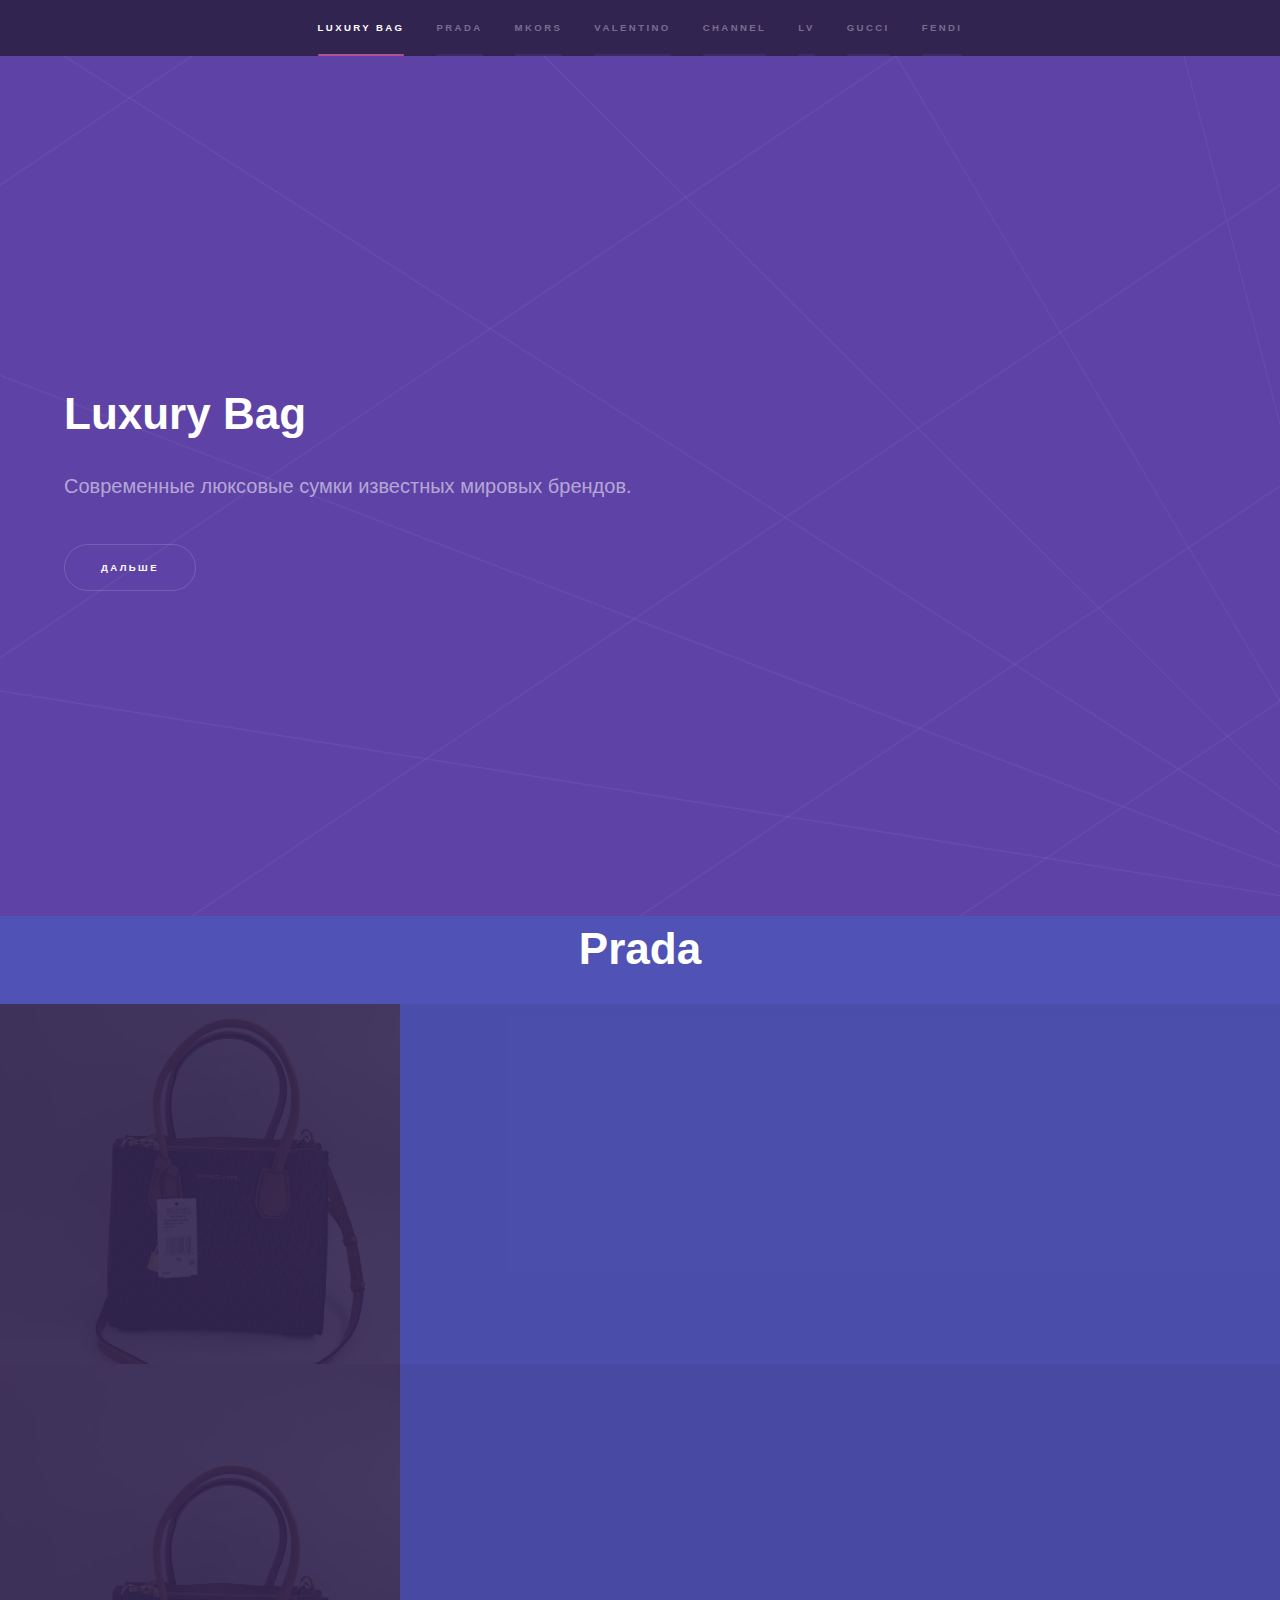
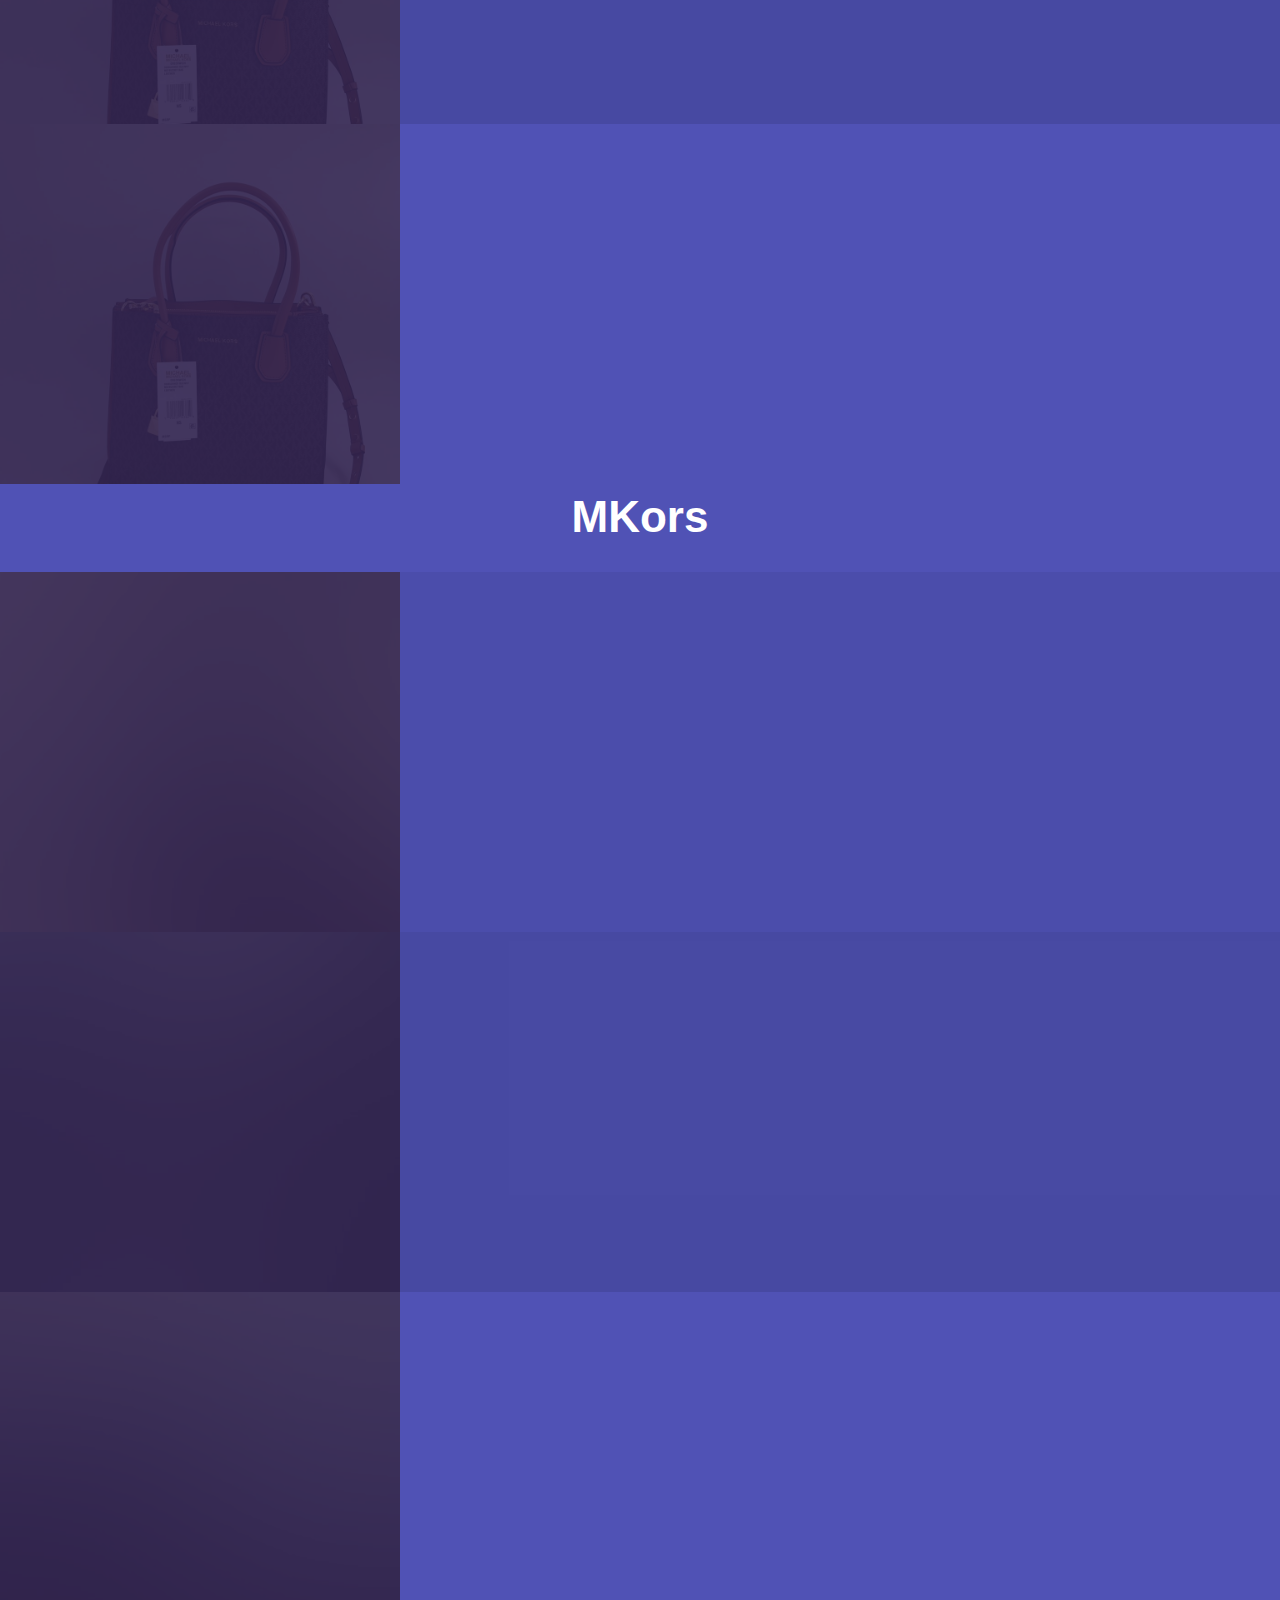
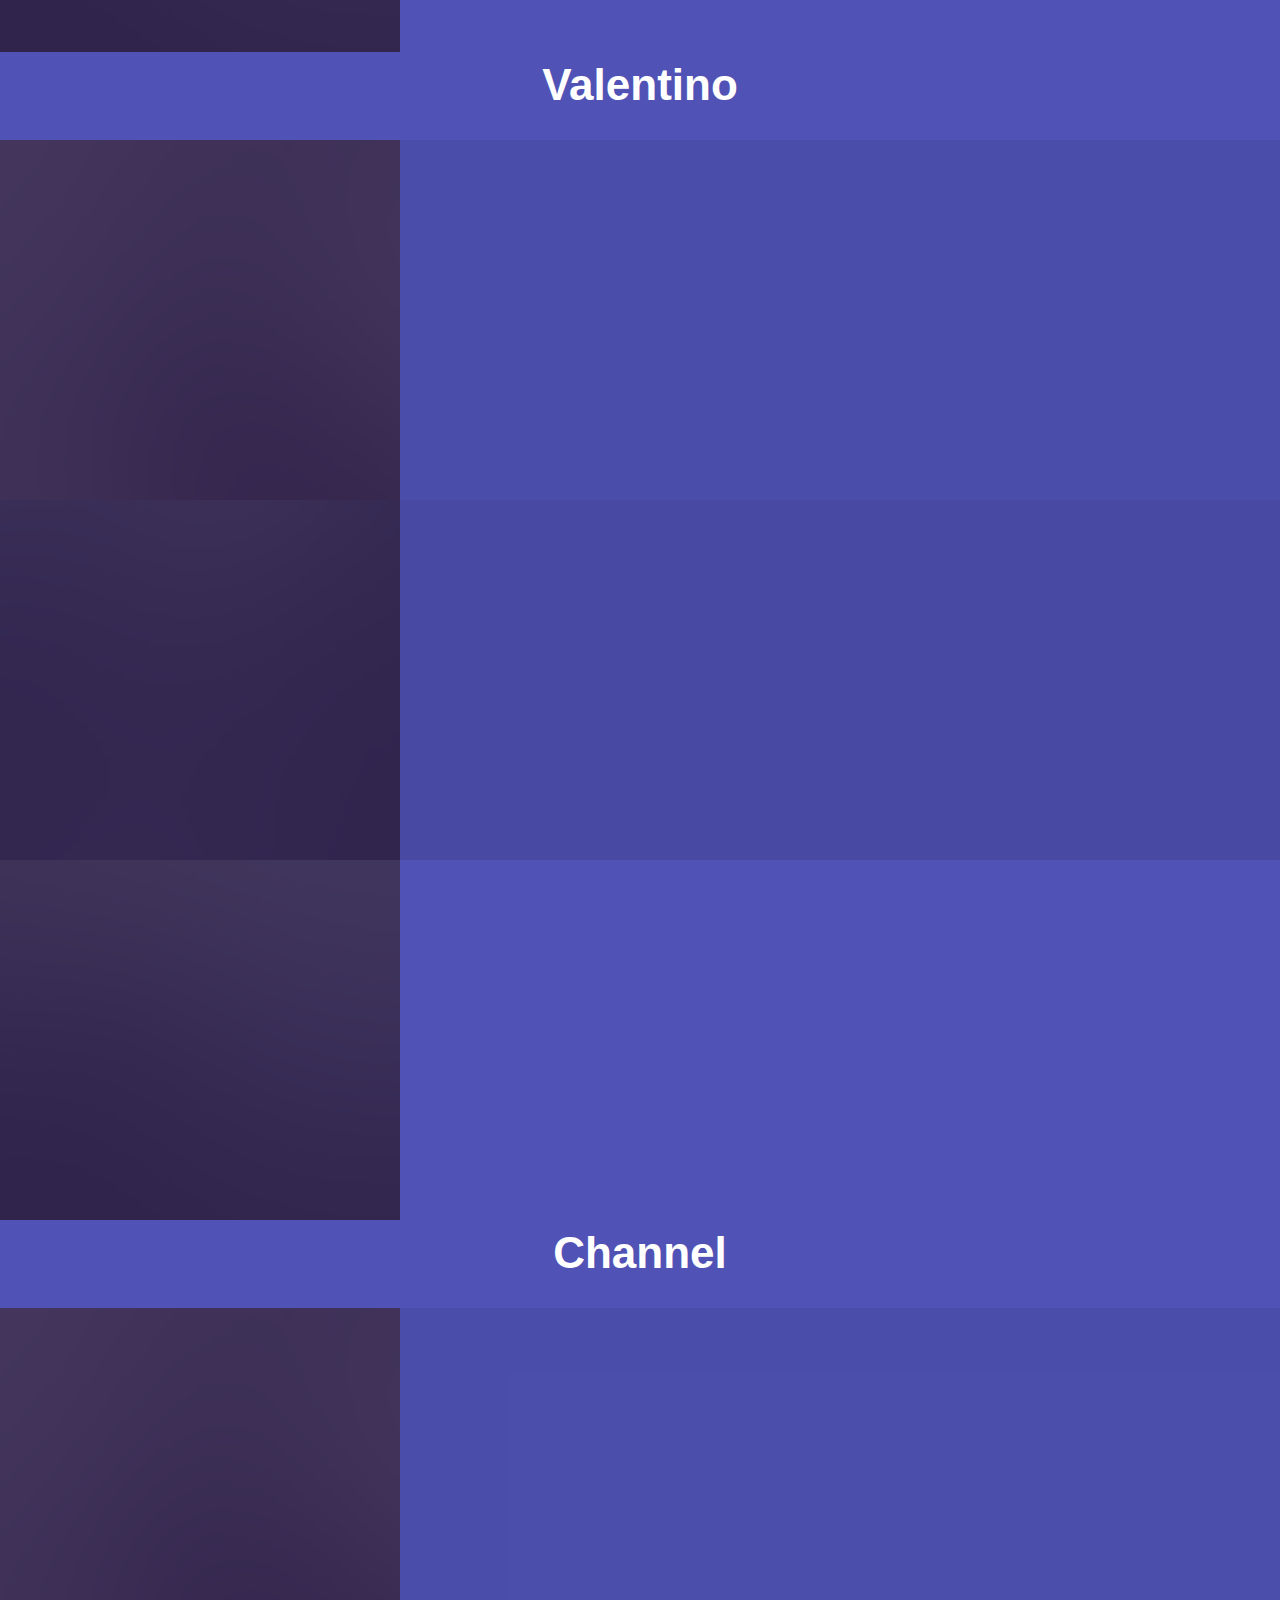
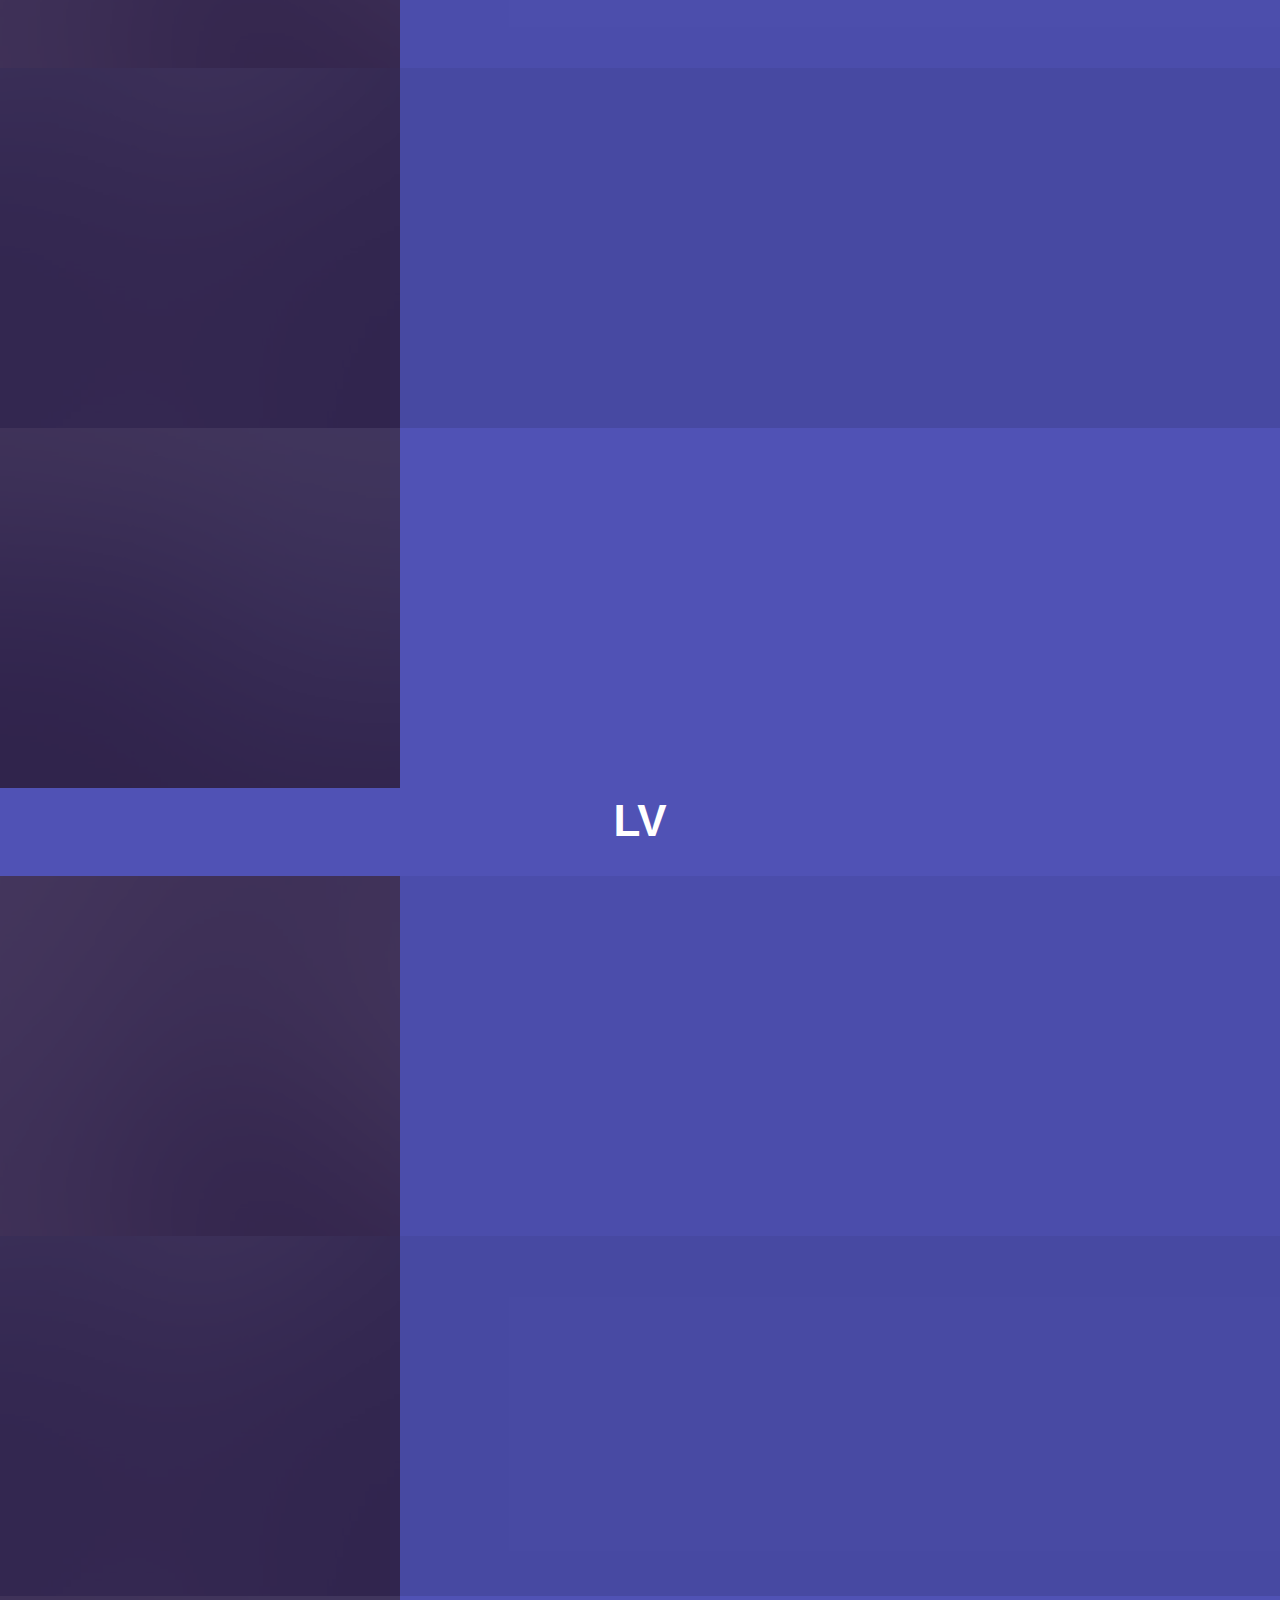
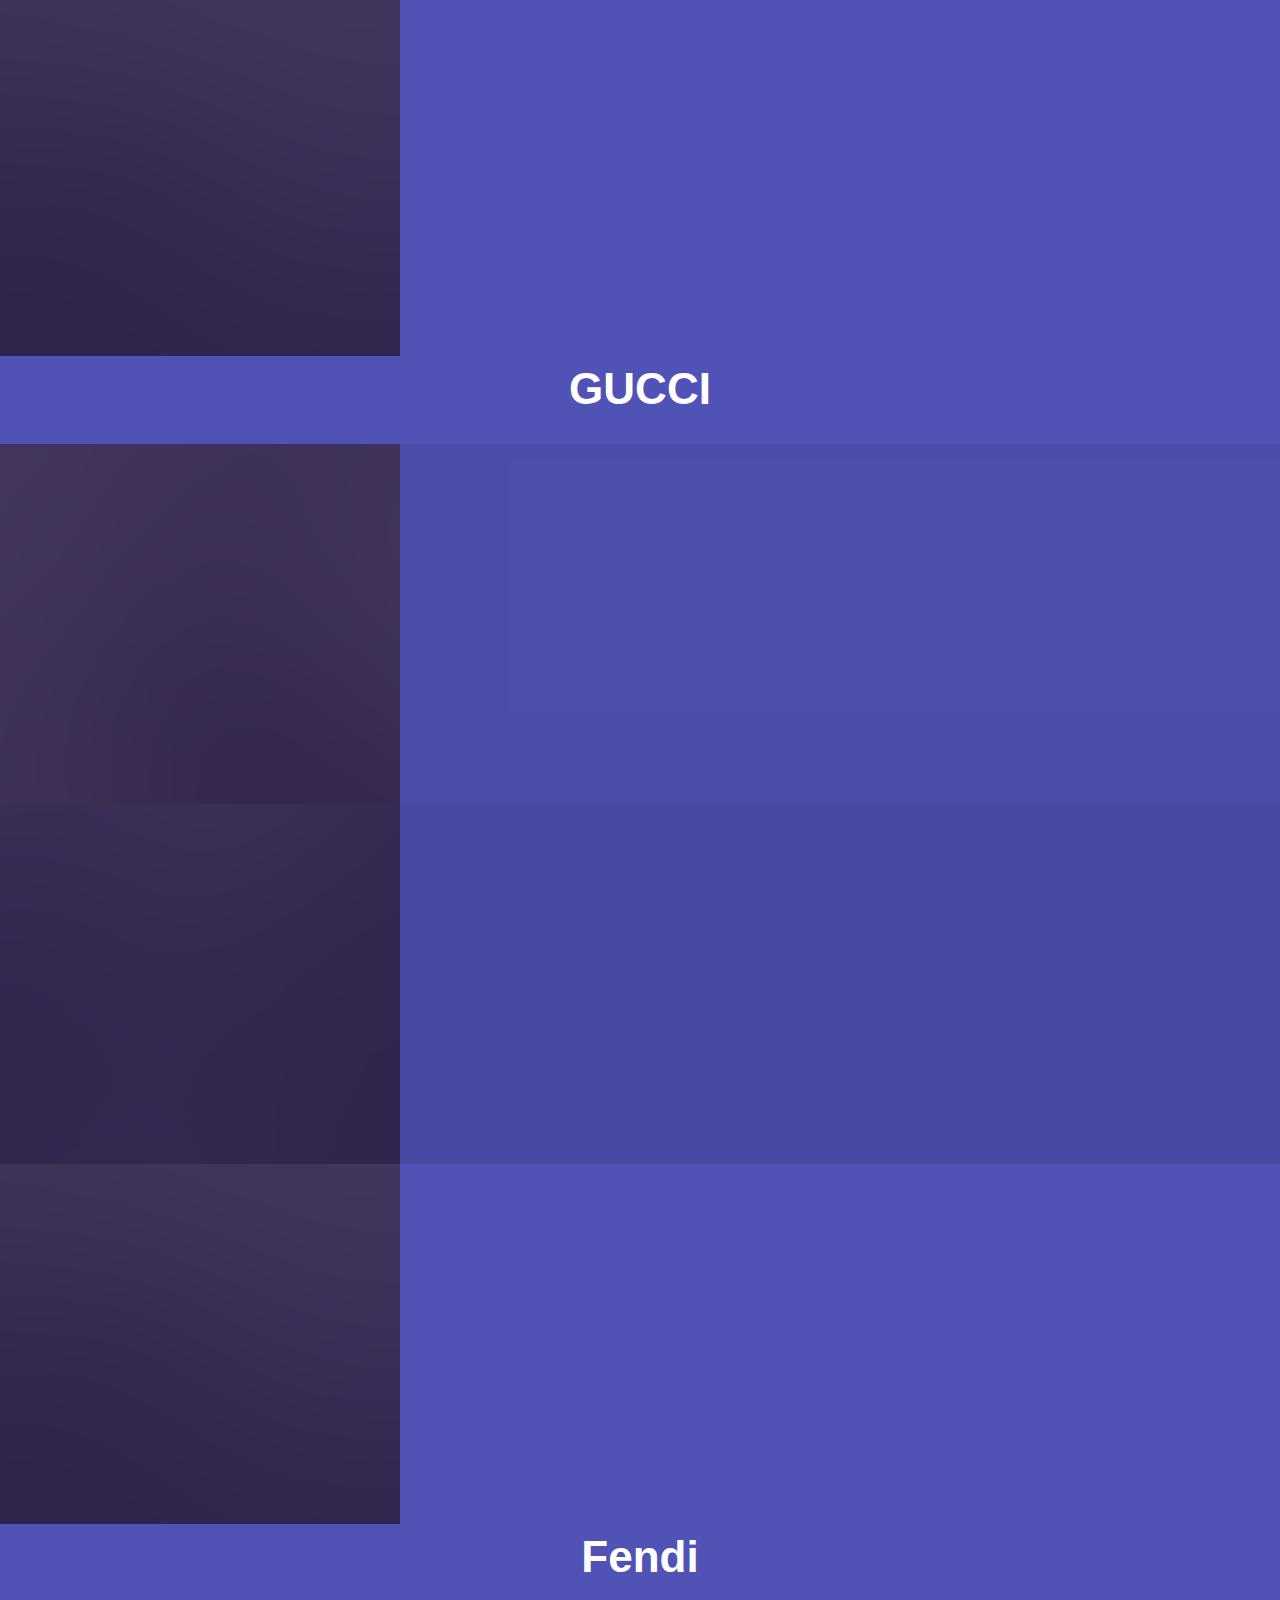
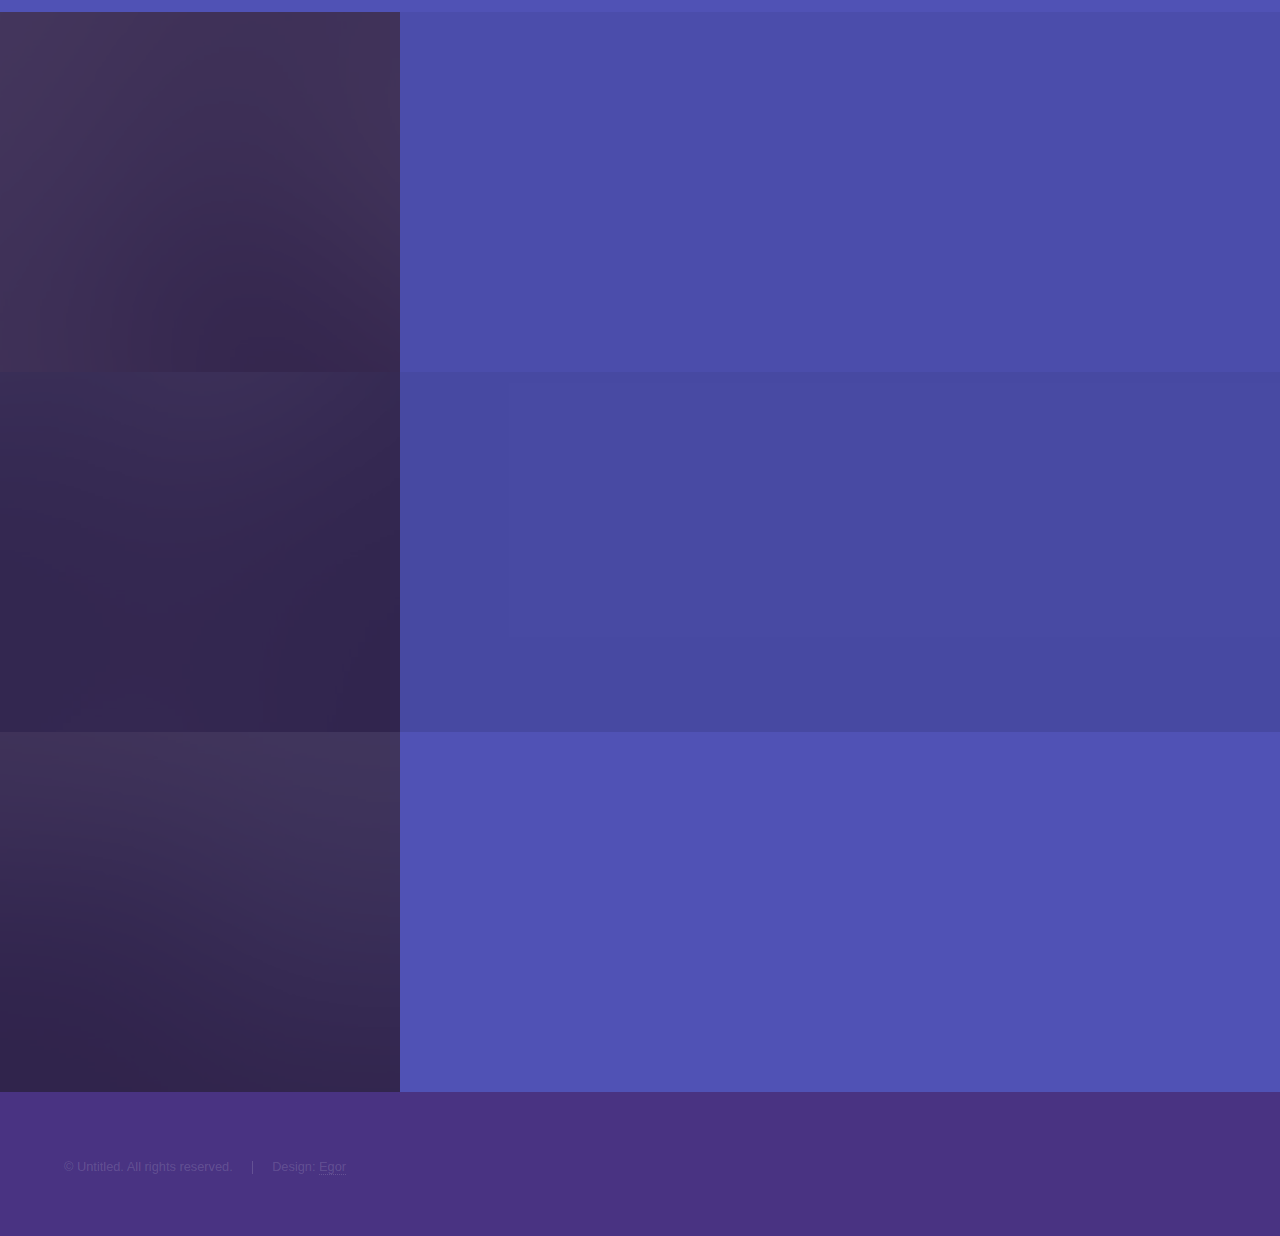
==== commit 66f6c7d9: "Update index.html" ====
--- a/index.html
+++ b/index.html
@@ -1,5 +1,9 @@
 <!DOCTYPE HTML>
-
+<!--
+	Hyperspace by HTML5 UP
+	html5up.net | @ajlkn
+	Free for personal and commercial use under the CCA 3.0 license (html5up.net/license)
+-->
 <html>
 	<head>
 		<title>Luxury Bag</title>
@@ -23,7 +27,6 @@
 							<li><a href="#five">LV</a></li>
 							<li><a href="#six">GUCCI</a></li>
 							<li><a href="#seven">Fendi</a></li>
-							
 						</ul>
 					</nav>
 				</div>
@@ -128,6 +131,7 @@
 
 				<!-- Three -->
 				<section id="three" class="wrapper style2 spotlights">
+						<h1 style="text-align: center;">Valentino</h1>
 					<section>
 						<a href="#" class="image"><img src="images/pic01.jpg" alt="" data-position="center center" /></a>
 						<div class="content">
@@ -168,6 +172,7 @@
 
 
 				<section id="four" class="wrapper style2 spotlights">
+						<h1 style="text-align: center;">Channel</h1>
 					<section>
 						<a href="#" class="image"><img src="images/pic01.jpg" alt="" data-position="center center" /></a>
 						<div class="content">
@@ -208,6 +213,7 @@
 
 
 				<section id="five" class="wrapper style2 spotlights">
+						<h1 style="text-align: center;">LV</h1>
 						<section>
 							<a href="#" class="image"><img src="images/pic01.jpg" alt="" data-position="center center" /></a>
 							<div class="content">
@@ -245,6 +251,88 @@
 							</div>
 						</section>
 					</section>
+
+
+					<section id="six" class="wrapper style2 spotlights">
+							<h1 style="text-align: center;">GUCCI</h1>
+							<section>
+								<a href="#" class="image"><img src="images/pic01.jpg" alt="" data-position="center center" /></a>
+								<div class="content">
+									<div class="inner">
+										<h2>Sed ipsum dolor</h2>
+										<p>Phasellus convallis elit id ullamcorper pulvinar. Duis aliquam turpis mauris, eu ultricies erat malesuada quis. Aliquam dapibus.</p>
+										<ul class="actions">
+											<li><a href="generic.html" class="button">Learn more</a></li>
+										</ul>
+									</div>
+								</div>
+							</section>
+							<section>
+								<a href="#" class="image"><img src="images/pic02.jpg" alt="" data-position="top center" /></a>
+								<div class="content">
+									<div class="inner">
+										<h2>Feugiat consequat</h2>
+										<p>Phasellus convallis elit id ullamcorper pulvinar. Duis aliquam turpis mauris, eu ultricies erat malesuada quis. Aliquam dapibus.</p>
+										<ul class="actions">
+											<li><a href="generic.html" class="button">Learn more</a></li>
+										</ul>
+									</div>
+								</div>
+							</section>
+							<section>
+								<a href="#" class="image"><img src="images/pic03.jpg" alt="" data-position="25% 25%" /></a>
+								<div class="content">
+									<div class="inner">
+										<h2>Ultricies aliquam</h2>
+										<p>Phasellus convallis elit id ullamcorper pulvinar. Duis aliquam turpis mauris, eu ultricies erat malesuada quis. Aliquam dapibus.</p>
+										<ul class="actions">
+											<li><a href="generic.html" class="button">Learn more</a></li>
+										</ul>
+									</div>
+								</div>
+							</section>
+						</section>
+
+
+						<section id="seven" class="wrapper style2 spotlights">
+								<h1 style="text-align: center;">Fendi</h1>
+								<section>
+									<a href="#" class="image"><img src="images/pic01.jpg" alt="" data-position="center center" /></a>
+									<div class="content">
+										<div class="inner">
+											<h2>Sed ipsum dolor</h2>
+											<p>Phasellus convallis elit id ullamcorper pulvinar. Duis aliquam turpis mauris, eu ultricies erat malesuada quis. Aliquam dapibus.</p>
+											<ul class="actions">
+												<li><a href="generic.html" class="button">Learn more</a></li>
+											</ul>
+										</div>
+									</div>
+								</section>
+								<section>
+									<a href="#" class="image"><img src="images/pic02.jpg" alt="" data-position="top center" /></a>
+									<div class="content">
+										<div class="inner">
+											<h2>Feugiat consequat</h2>
+											<p>Phasellus convallis elit id ullamcorper pulvinar. Duis aliquam turpis mauris, eu ultricies erat malesuada quis. Aliquam dapibus.</p>
+											<ul class="actions">
+												<li><a href="generic.html" class="button">Learn more</a></li>
+											</ul>
+										</div>
+									</div>
+								</section>
+								<section>
+									<a href="#" class="image"><img src="images/pic03.jpg" alt="" data-position="25% 25%" /></a>
+									<div class="content">
+										<div class="inner">
+											<h2>Ultricies aliquam</h2>
+											<p>Phasellus convallis elit id ullamcorper pulvinar. Duis aliquam turpis mauris, eu ultricies erat malesuada quis. Aliquam dapibus.</p>
+											<ul class="actions">
+												<li><a href="generic.html" class="button">Learn more</a></li>
+											</ul>
+										</div>
+									</div>
+								</section>
+							</section>
 
 			</div>
 
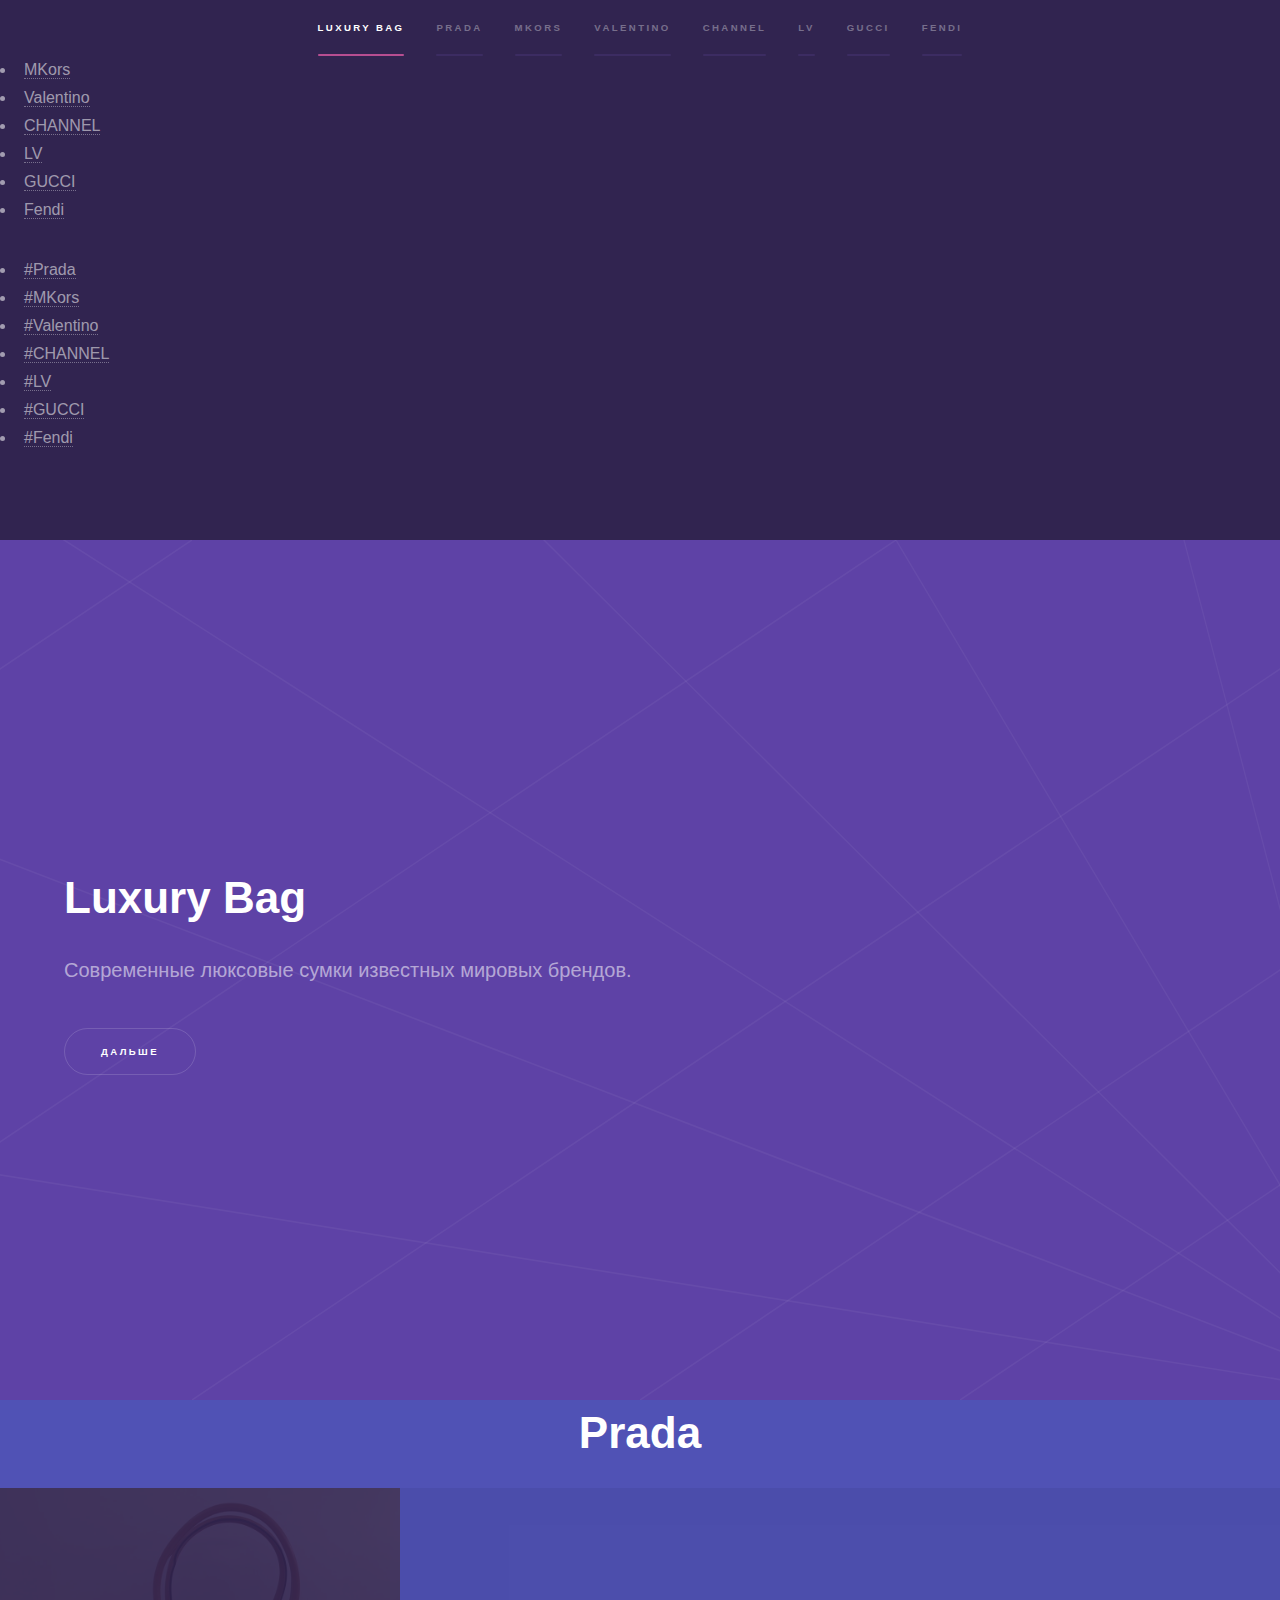
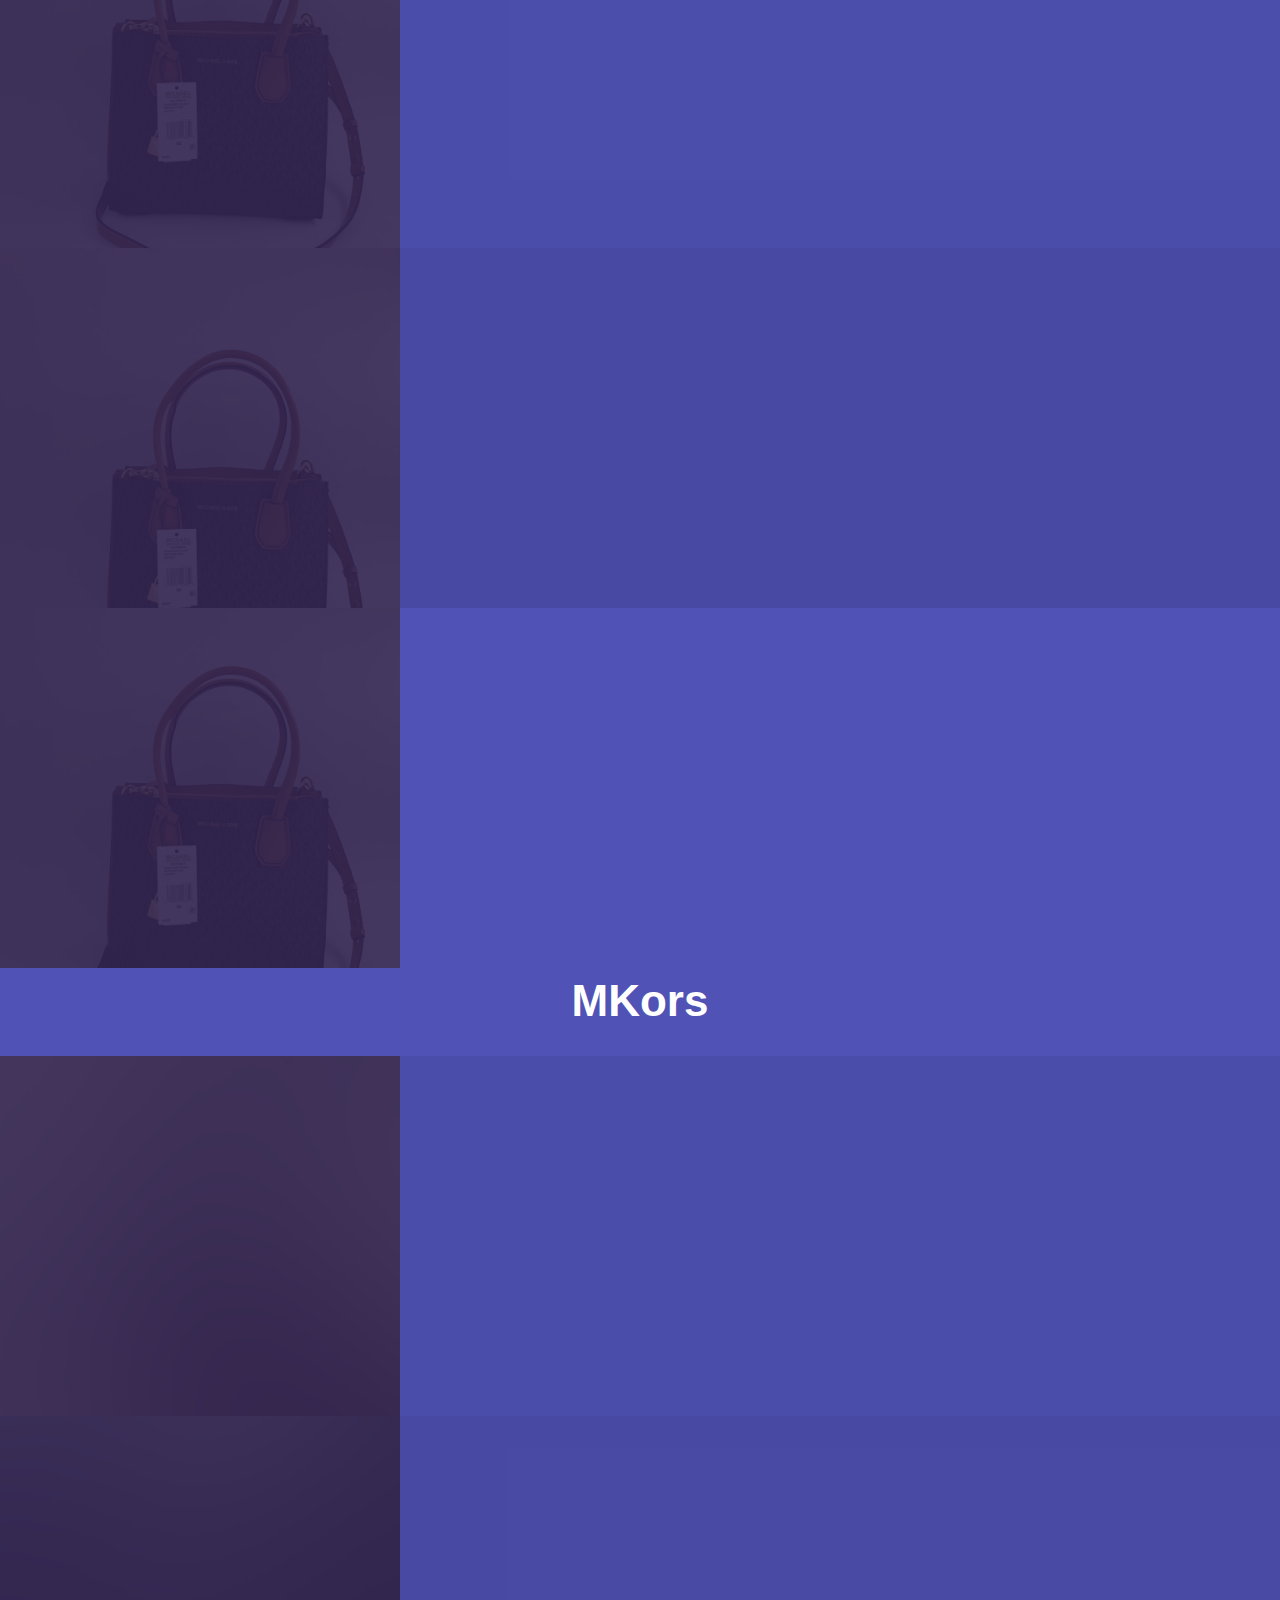
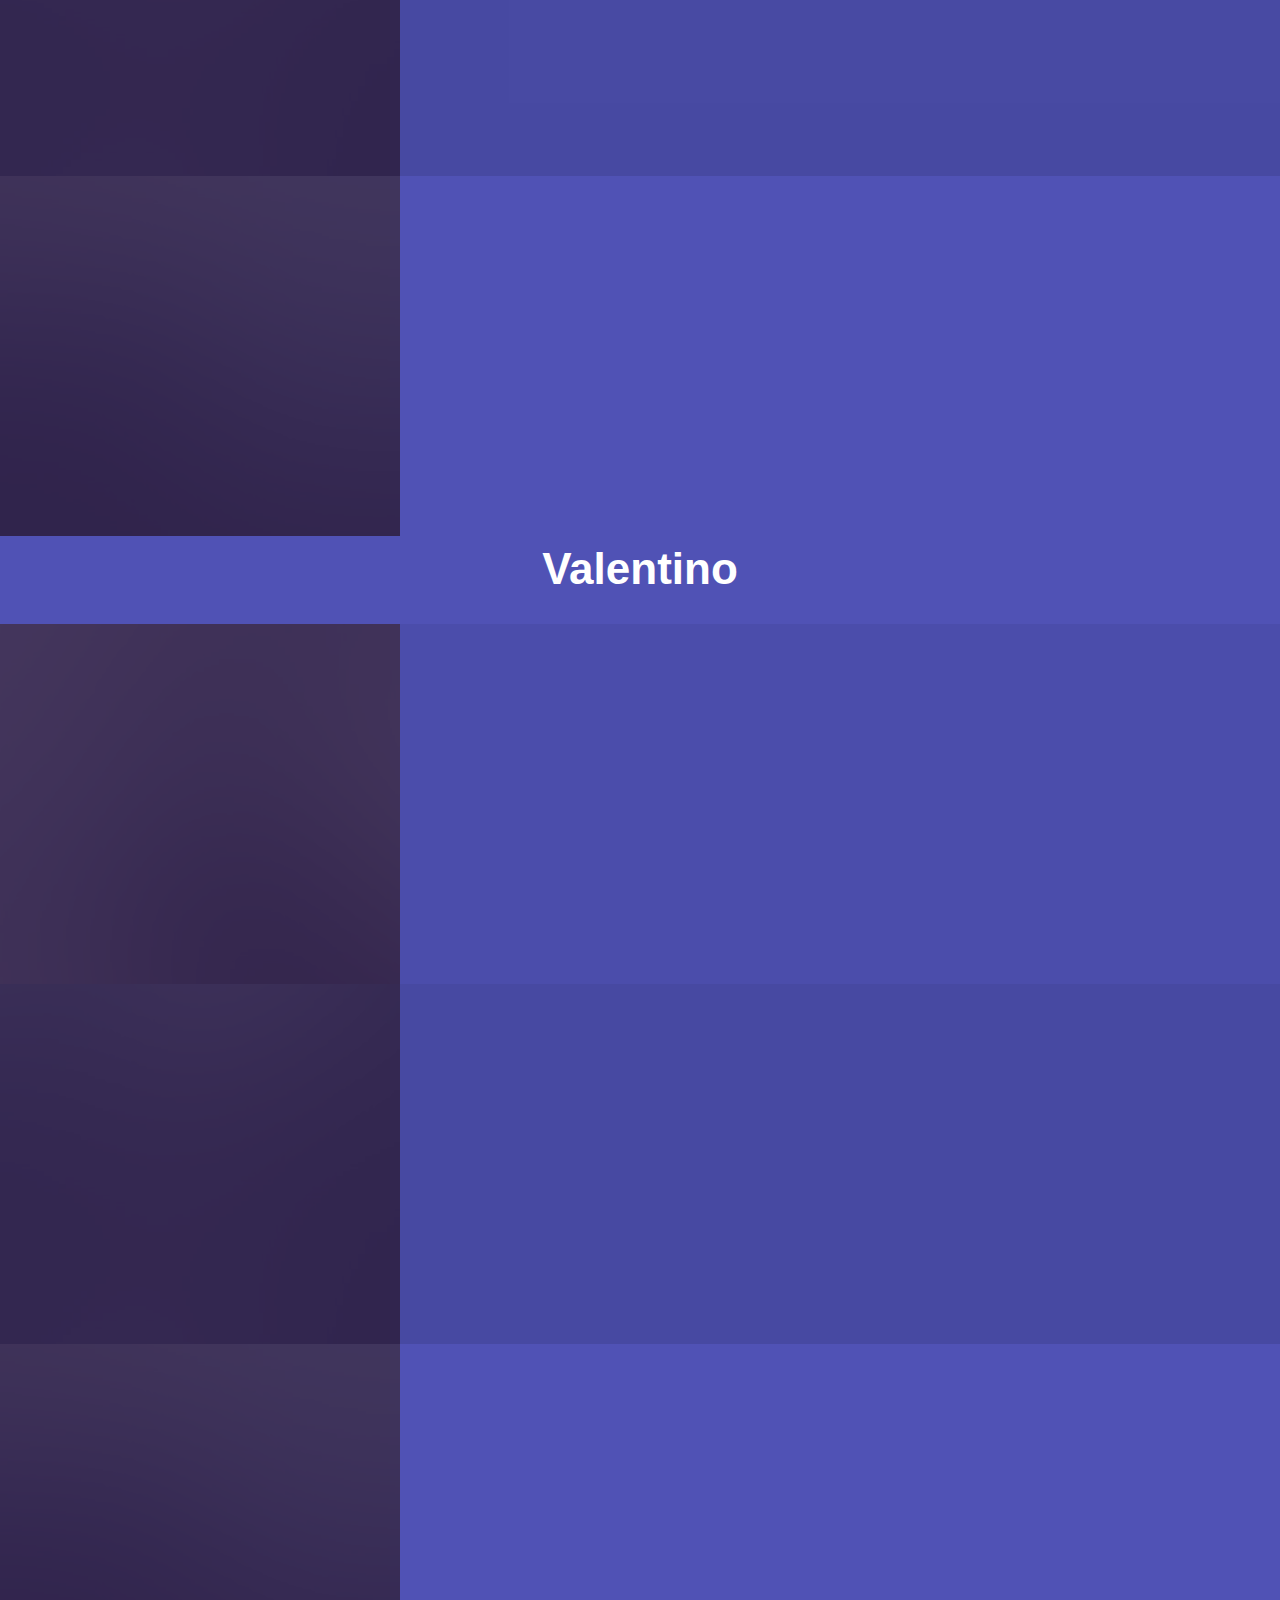
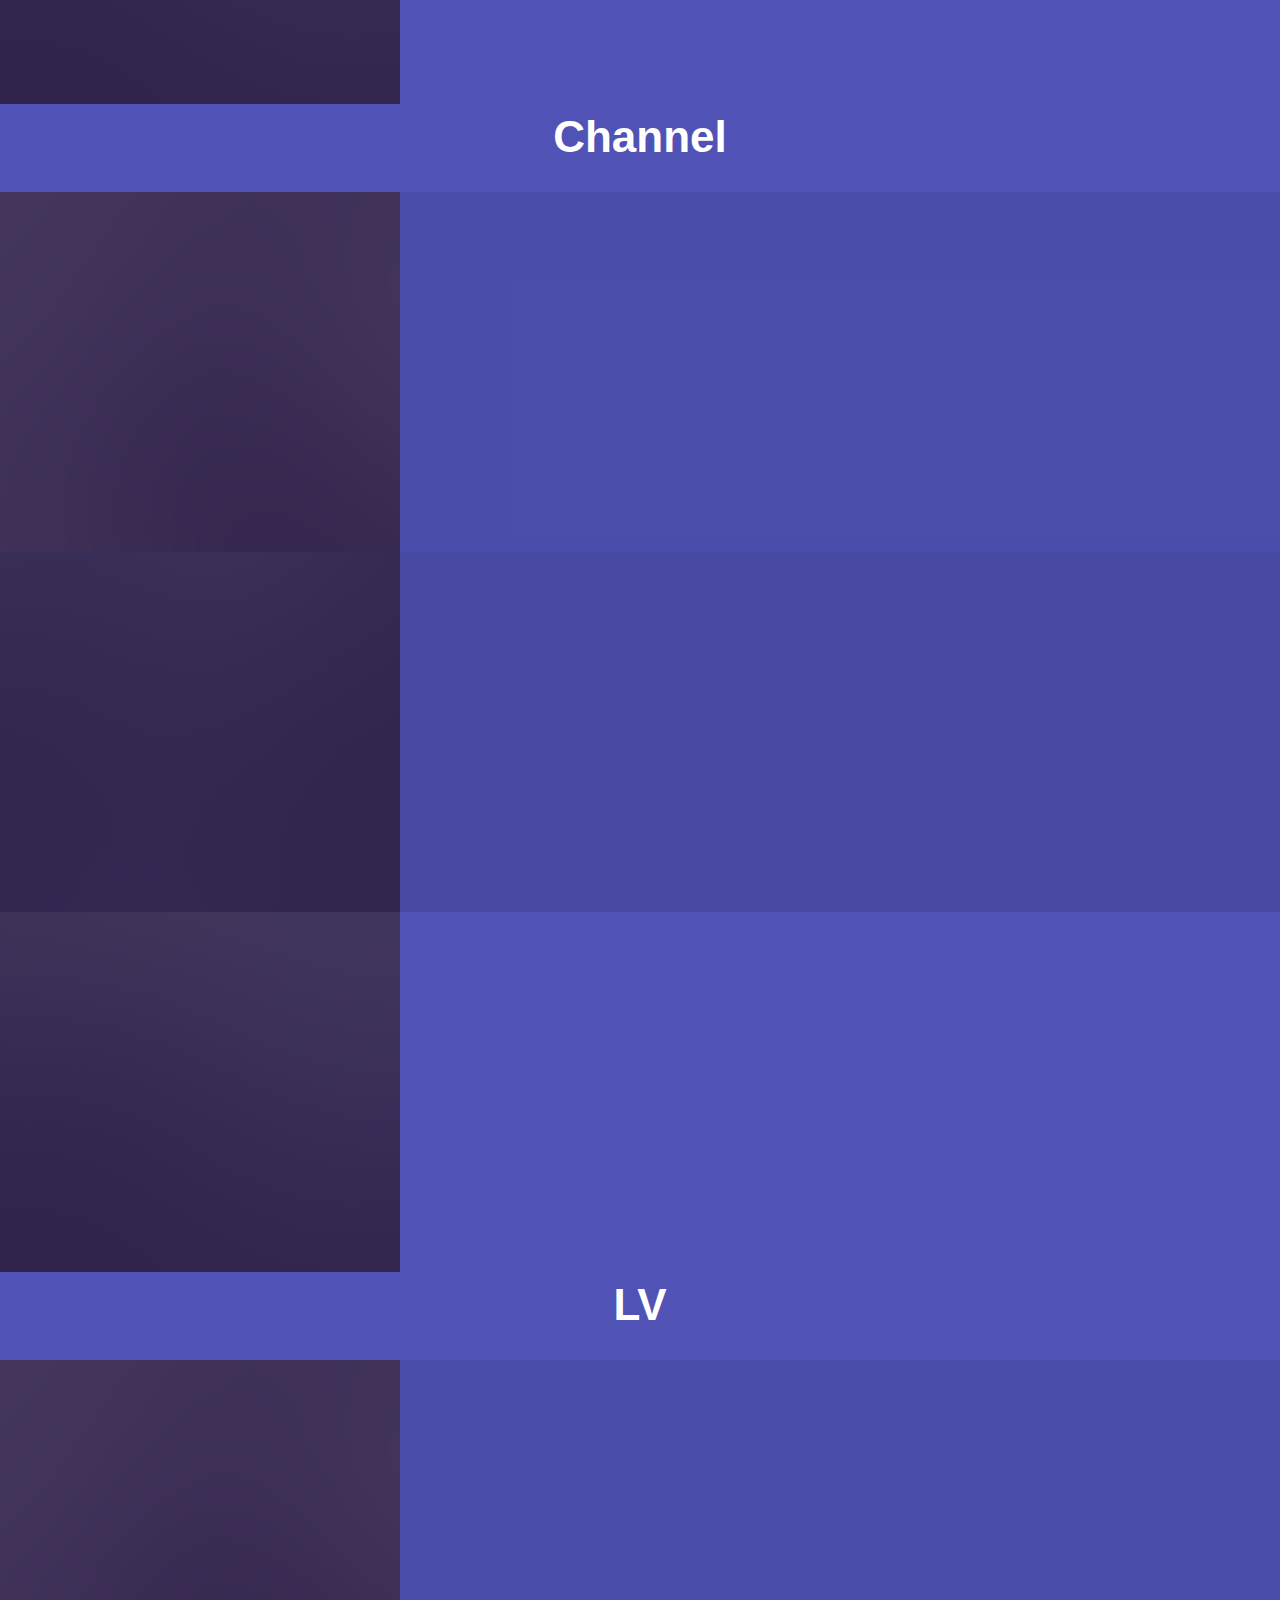
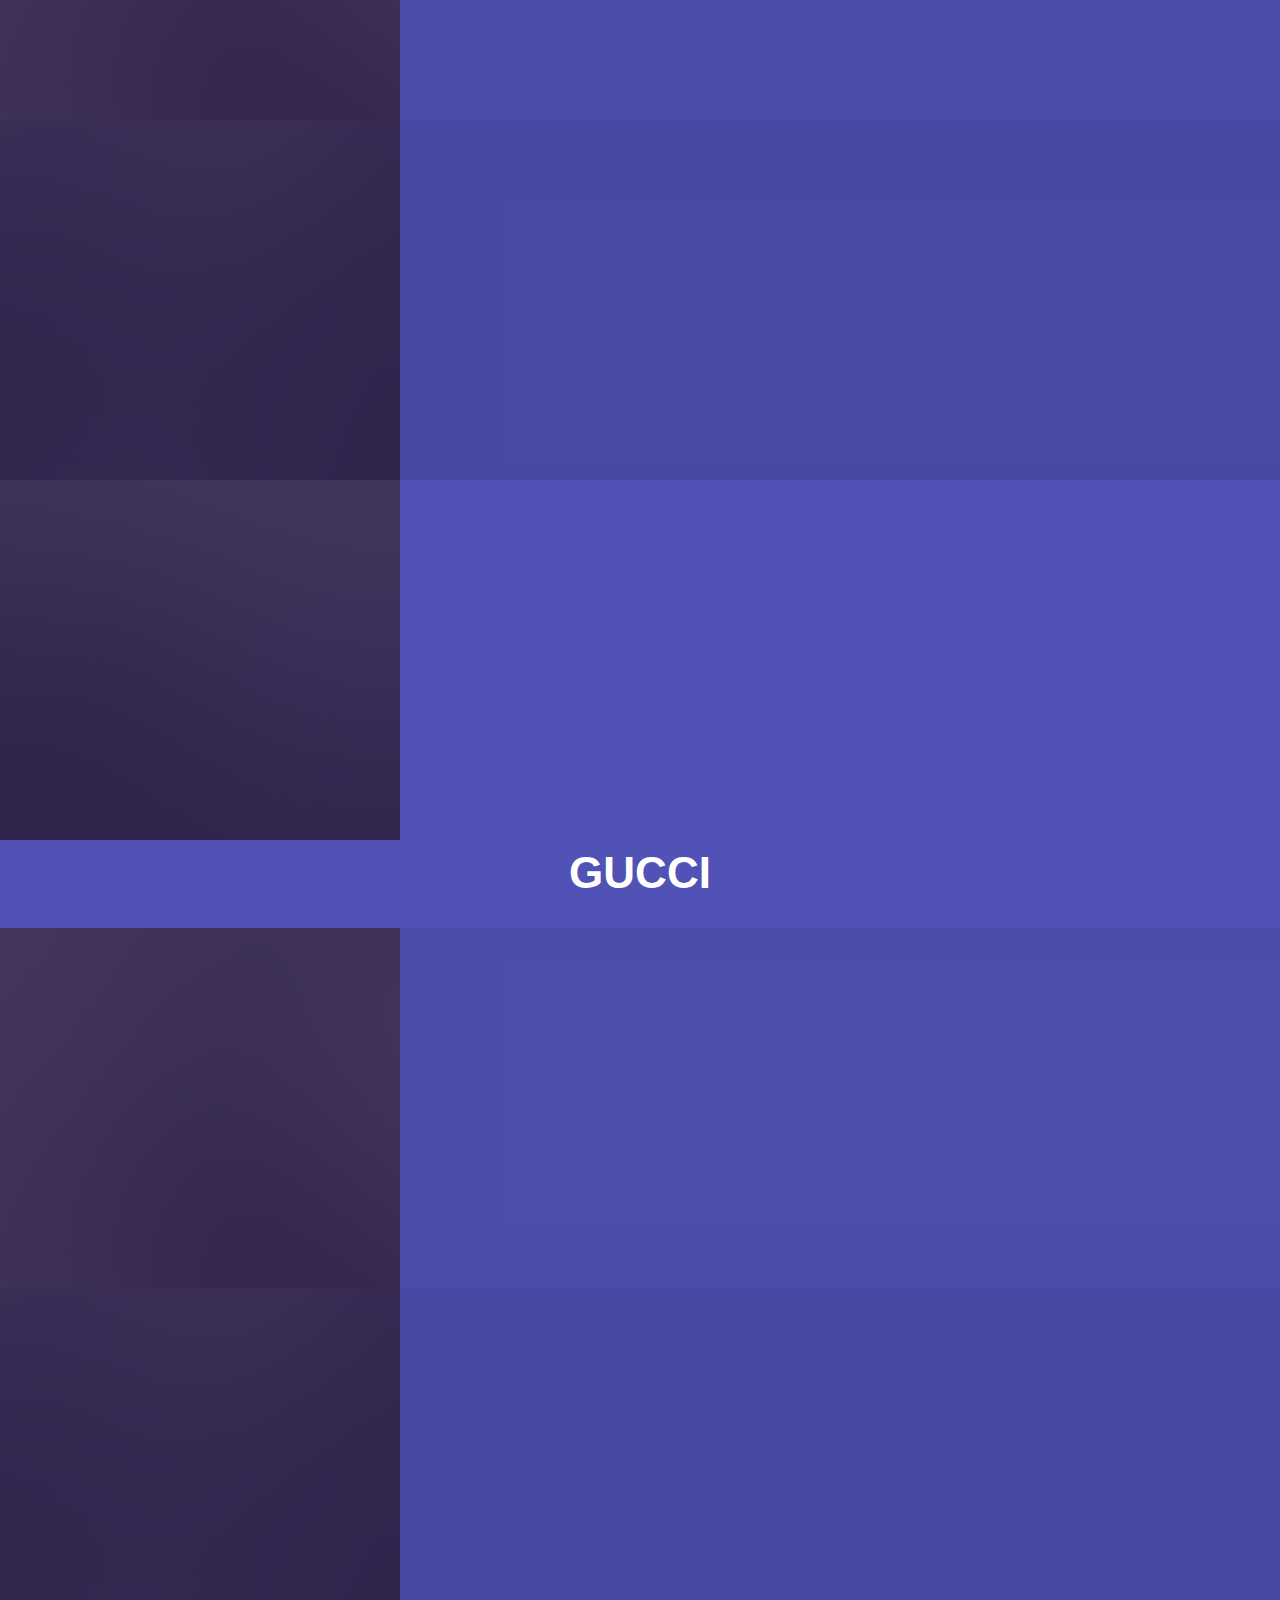
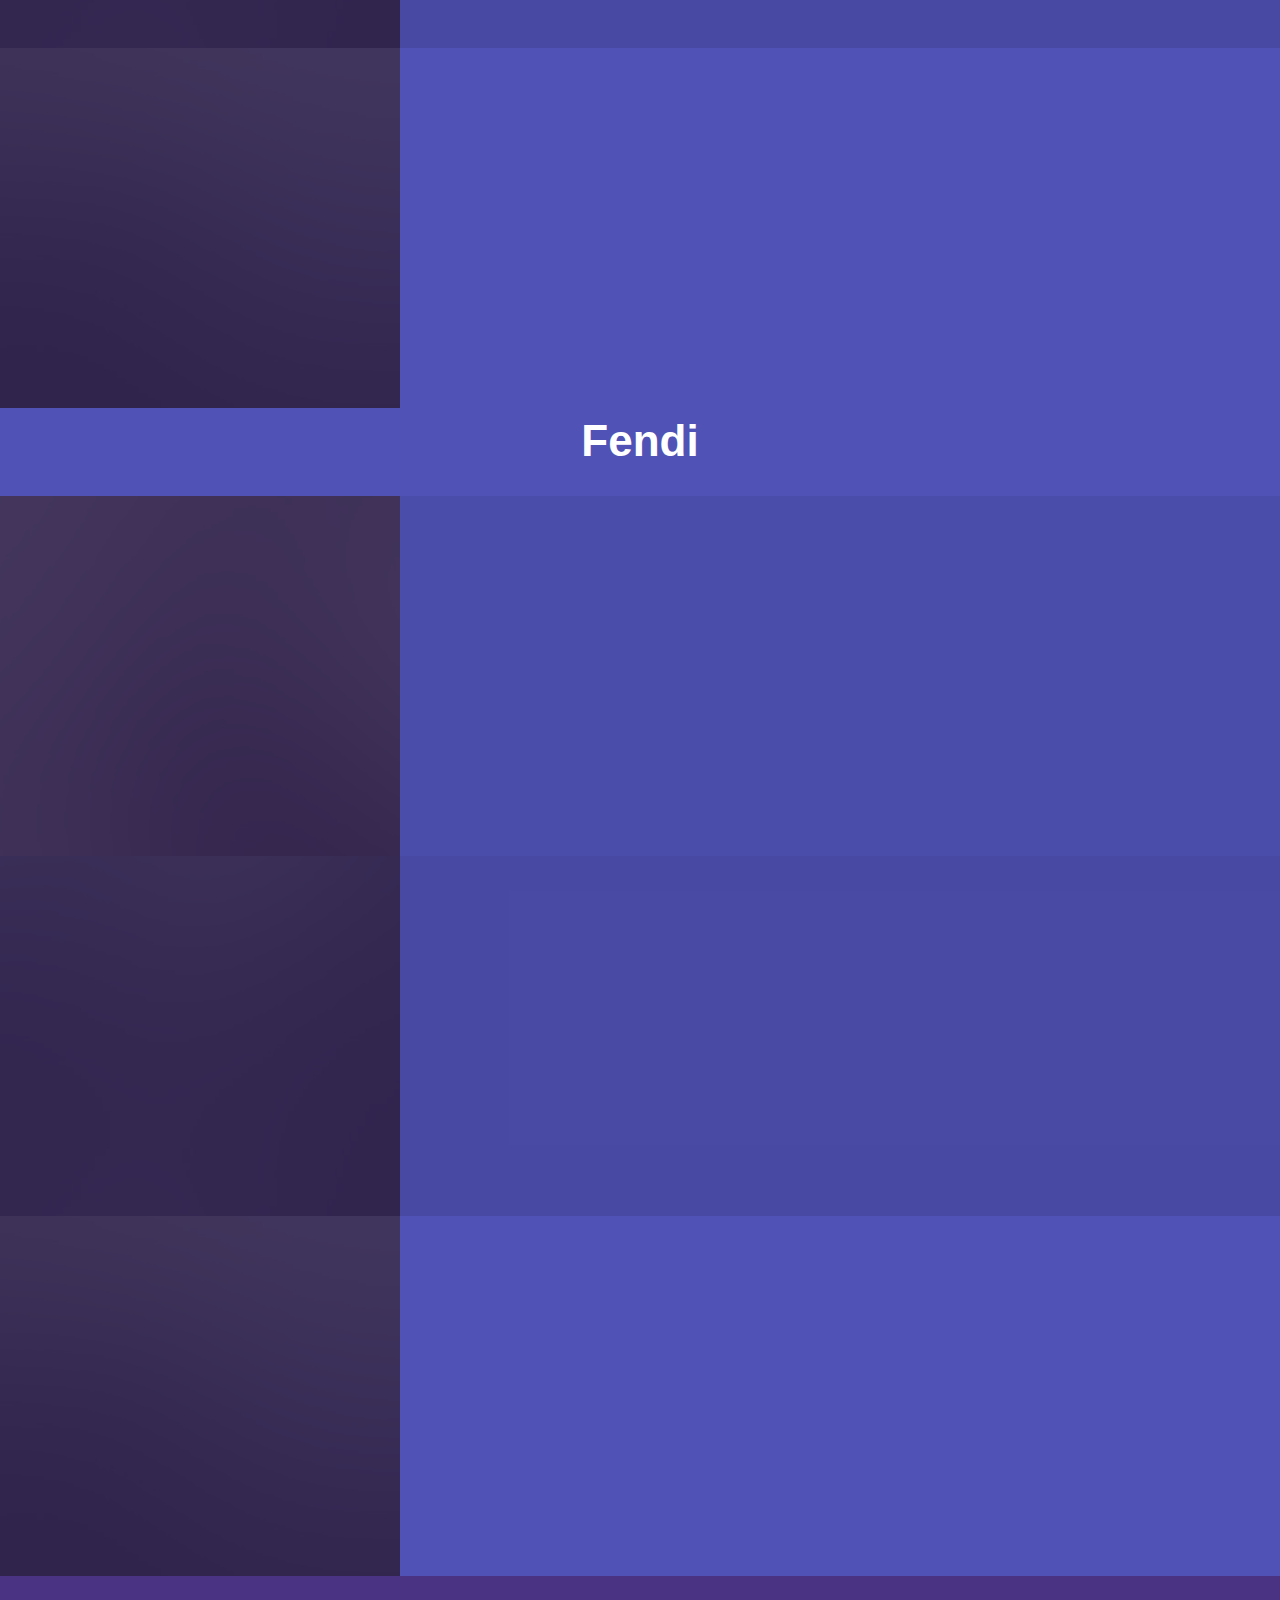
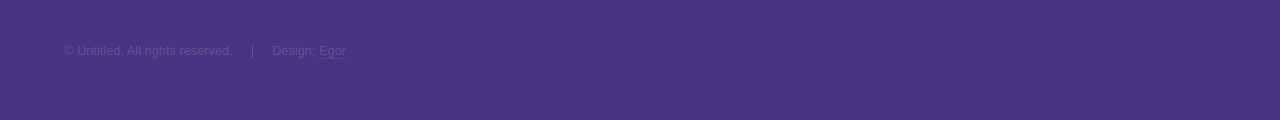
==== commit 7f8ab9cf: "Update index.html" ====
--- a/index.html
+++ b/index.html
@@ -10,11 +10,41 @@
 		<meta charset="utf-8" />
 		<meta name="viewport" content="width=device-width, initial-scale=1, user-scalable=no" />
 		<link rel="stylesheet" href="assets/css/main.css" />
+		<link rel="stylesheet" type="text/css" media="screen and (max-device-width:480px)" href="assets/css/mobile.css" />
 		<noscript><link rel="stylesheet" href="assets/css/noscript.css" /></noscript>
 	</head>
 	<body class="is-preload">
 
 		<!-- Sidebar -->
+		<div class="mob">
+		
+				<ul>
+					<li><a href="#intro">Luxury Bag</a></li>
+					<li><a href="#one">Prada</a></li>
+					<li><a href="#two">MKors</a></li>
+					<li><a href="#three">Valentino</a></li>
+					<li><a href="#four">CHANNEL</a></li>
+					<li><a href="#five">LV</a></li>
+					<li><a href="#six">GUCCI</a></li>
+					<li><a href="#seven">Fendi</a></li>
+				</ul>
+			
+
+			</div>
+
+
+			<ul class="hr">
+					<!--<li><a href="#intro" class="nb">Luxury Bag</a></li>-->
+					<li><a href="#one" class="nb">#Prada</a></li>
+					<li><a href="#two" class="nb">#MKors</a></li>
+					<li><a href="#three" class="nb">#Valentino</a></li>
+					<li><a href="#four" class="nb">#CHANNEL</a></li>
+					<li><a href="#five" class="nb">#LV</a></li>
+					<li><a href="#six" class="nb">#GUCCI</a></li>
+					<li><a href="#seven" class="nb">#Fendi</a></li>
+			</ul>
+
+
 			<section id="sidebar">
 				<div class="inner">
 					<nav>
@@ -32,6 +62,11 @@
 				</div>
 			</section>
 
+
+		
+
+		
+
 		<!-- Wrapper -->
 			<div id="wrapper">
 
@@ -66,7 +101,7 @@
 							<a href="#" class="image"><img src="images/1.jpeg" alt="" data-position="top center" /></a>
 							<div class="content">
 								<div class="inner">
-									<h2>Feugiat consequat</h2>
+										<h2>Сумочка</h2>
 									<p>Phasellus convallis elit id ullamcorper pulvinar. Duis aliquam turpis mauris, eu ultricies erat malesuada quis. Aliquam dapibus.</p>
 									<ul class="actions">
 										<li><a href="generic.html" class="button">Купить</a></li>
@@ -78,7 +113,7 @@
 							<a href="#" class="image"><img src="images/1.jpeg" alt="" data-position="25% 25%" /></a>
 							<div class="content">
 								<div class="inner">
-									<h2>Ultricies aliquam</h2>
+										<h2>Сумочка</h2>
 									<p>Phasellus convallis elit id ullamcorper pulvinar. Duis aliquam turpis mauris, eu ultricies erat malesuada quis. Aliquam dapibus.</p>
 									<ul class="actions">
 										<li><a href="generic.html" class="button">Купить</a></li>
@@ -95,7 +130,7 @@
 						<a href="#" class="image"><img src="images/pic01.jpg" alt="" data-position="center center" /></a>
 						<div class="content">
 							<div class="inner">
-								<h2>Sed ipsum dolor</h2>
+									<h2>Сумочка</h2>
 								<p>Phasellus convallis elit id ullamcorper pulvinar. Duis aliquam turpis mauris, eu ultricies erat malesuada quis. Aliquam dapibus.</p>
 								<ul class="actions">
 									<li><a href="generic.html" class="button">Купить</a></li>
@@ -107,7 +142,7 @@
 						<a href="#" class="image"><img src="images/pic02.jpg" alt="" data-position="top center" /></a>
 						<div class="content">
 							<div class="inner">
-								<h2>Feugiat consequat</h2>
+									<h2>Сумочка</h2>
 								<p>Phasellus convallis elit id ullamcorper pulvinar. Duis aliquam turpis mauris, eu ultricies erat malesuada quis. Aliquam dapibus.</p>
 								<ul class="actions">
 									<li><a href="generic.html" class="button">Купить</a></li>
@@ -119,7 +154,7 @@
 						<a href="#" class="image"><img src="images/pic03.jpg" alt="" data-position="25% 25%" /></a>
 						<div class="content">
 							<div class="inner">
-								<h2>Ultricies aliquam</h2>
+									<h2>Сумочка</h2>
 								<p>Phasellus convallis elit id ullamcorper pulvinar. Duis aliquam turpis mauris, eu ultricies erat malesuada quis. Aliquam dapibus.</p>
 								<ul class="actions">
 									<li><a href="generic.html" class="button">Learn more</a></li>
@@ -136,7 +171,7 @@
 						<a href="#" class="image"><img src="images/pic01.jpg" alt="" data-position="center center" /></a>
 						<div class="content">
 							<div class="inner">
-								<h2>Sed ipsum dolor</h2>
+									<h2>Сумочка</h2>
 								<p>Phasellus convallis elit id ullamcorper pulvinar. Duis aliquam turpis mauris, eu ultricies erat malesuada quis. Aliquam dapibus.</p>
 								<ul class="actions">
 									<li><a href="generic.html" class="button">Learn more</a></li>
@@ -148,7 +183,7 @@
 						<a href="#" class="image"><img src="images/pic02.jpg" alt="" data-position="top center" /></a>
 						<div class="content">
 							<div class="inner">
-								<h2>Feugiat consequat</h2>
+									<h2>Сумочка</h2>
 								<p>Phasellus convallis elit id ullamcorper pulvinar. Duis aliquam turpis mauris, eu ultricies erat malesuada quis. Aliquam dapibus.</p>
 								<ul class="actions">
 									<li><a href="generic.html" class="button">Learn more</a></li>
@@ -160,7 +195,7 @@
 						<a href="#" class="image"><img src="images/pic03.jpg" alt="" data-position="25% 25%" /></a>
 						<div class="content">
 							<div class="inner">
-								<h2>Ultricies aliquam</h2>
+									<h2>Сумочка</h2>
 								<p>Phasellus convallis elit id ullamcorper pulvinar. Duis aliquam turpis mauris, eu ultricies erat malesuada quis. Aliquam dapibus.</p>
 								<ul class="actions">
 									<li><a href="generic.html" class="button">Learn more</a></li>
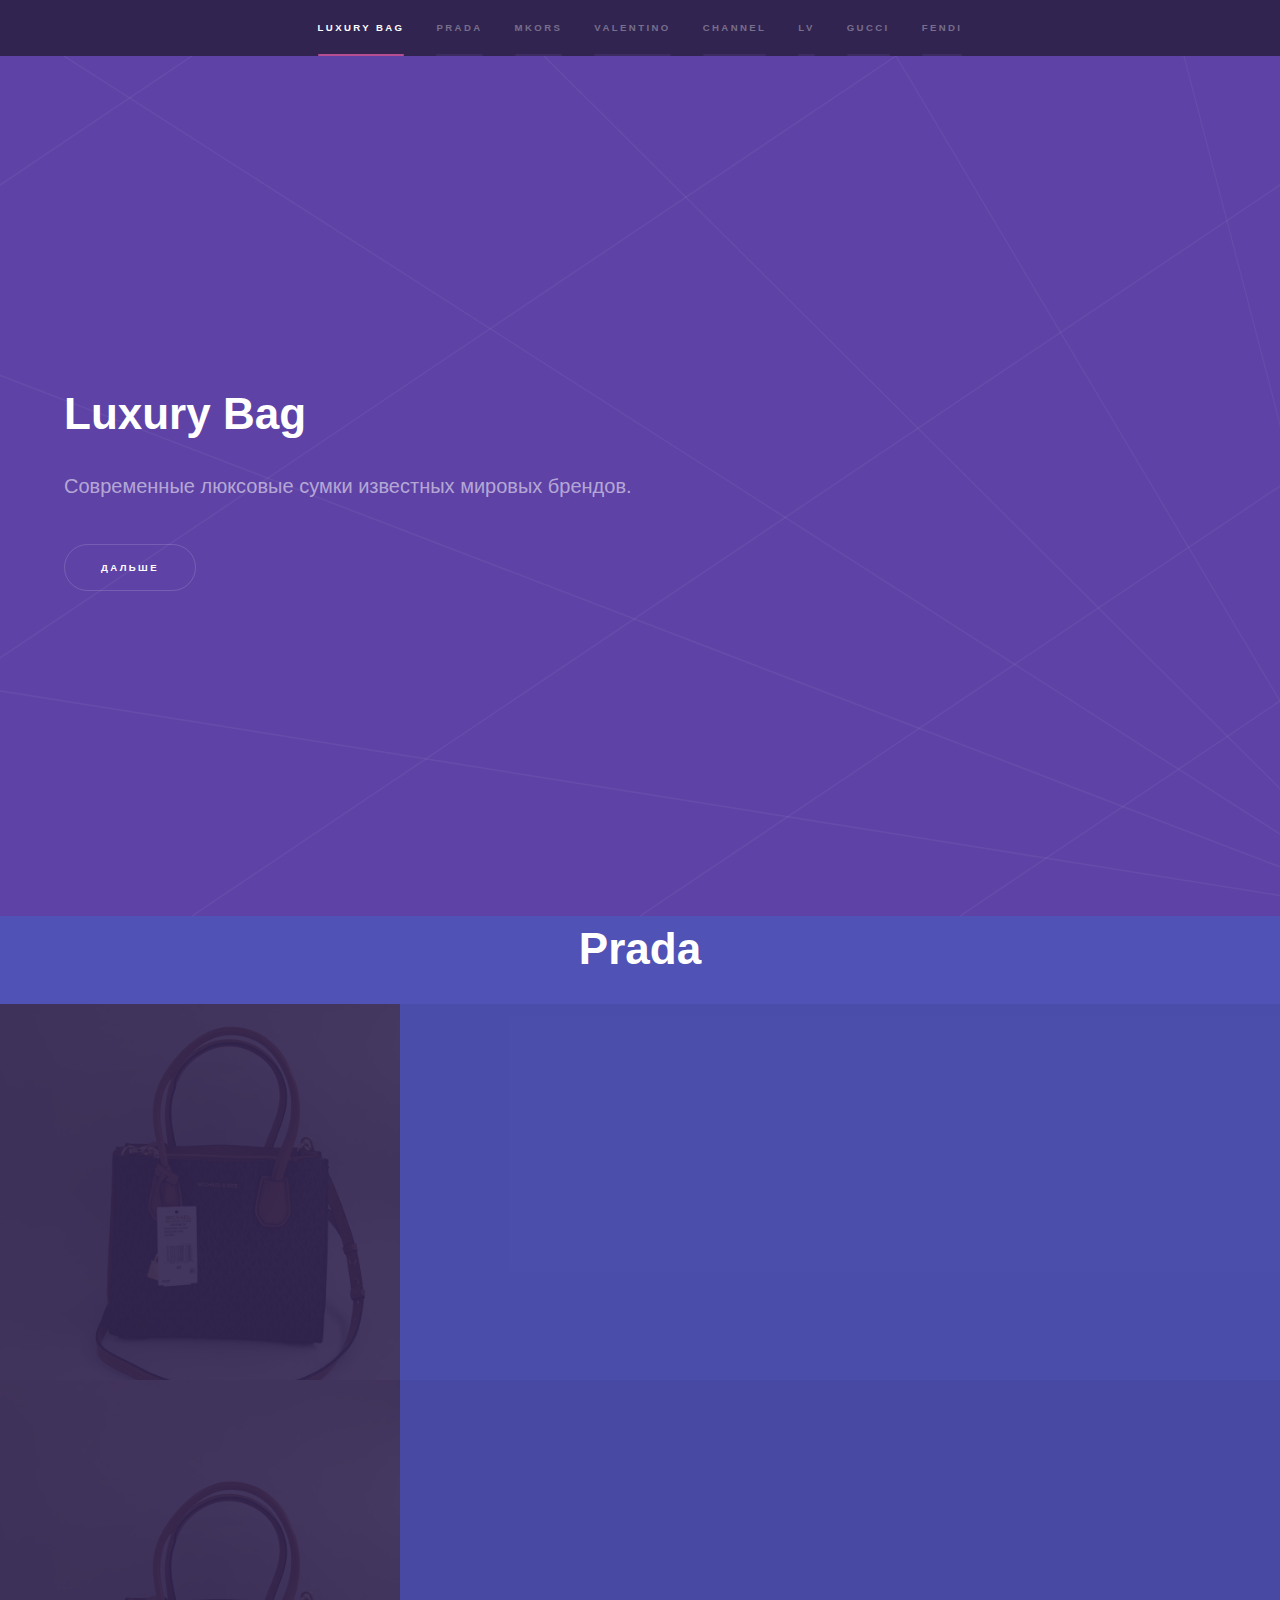
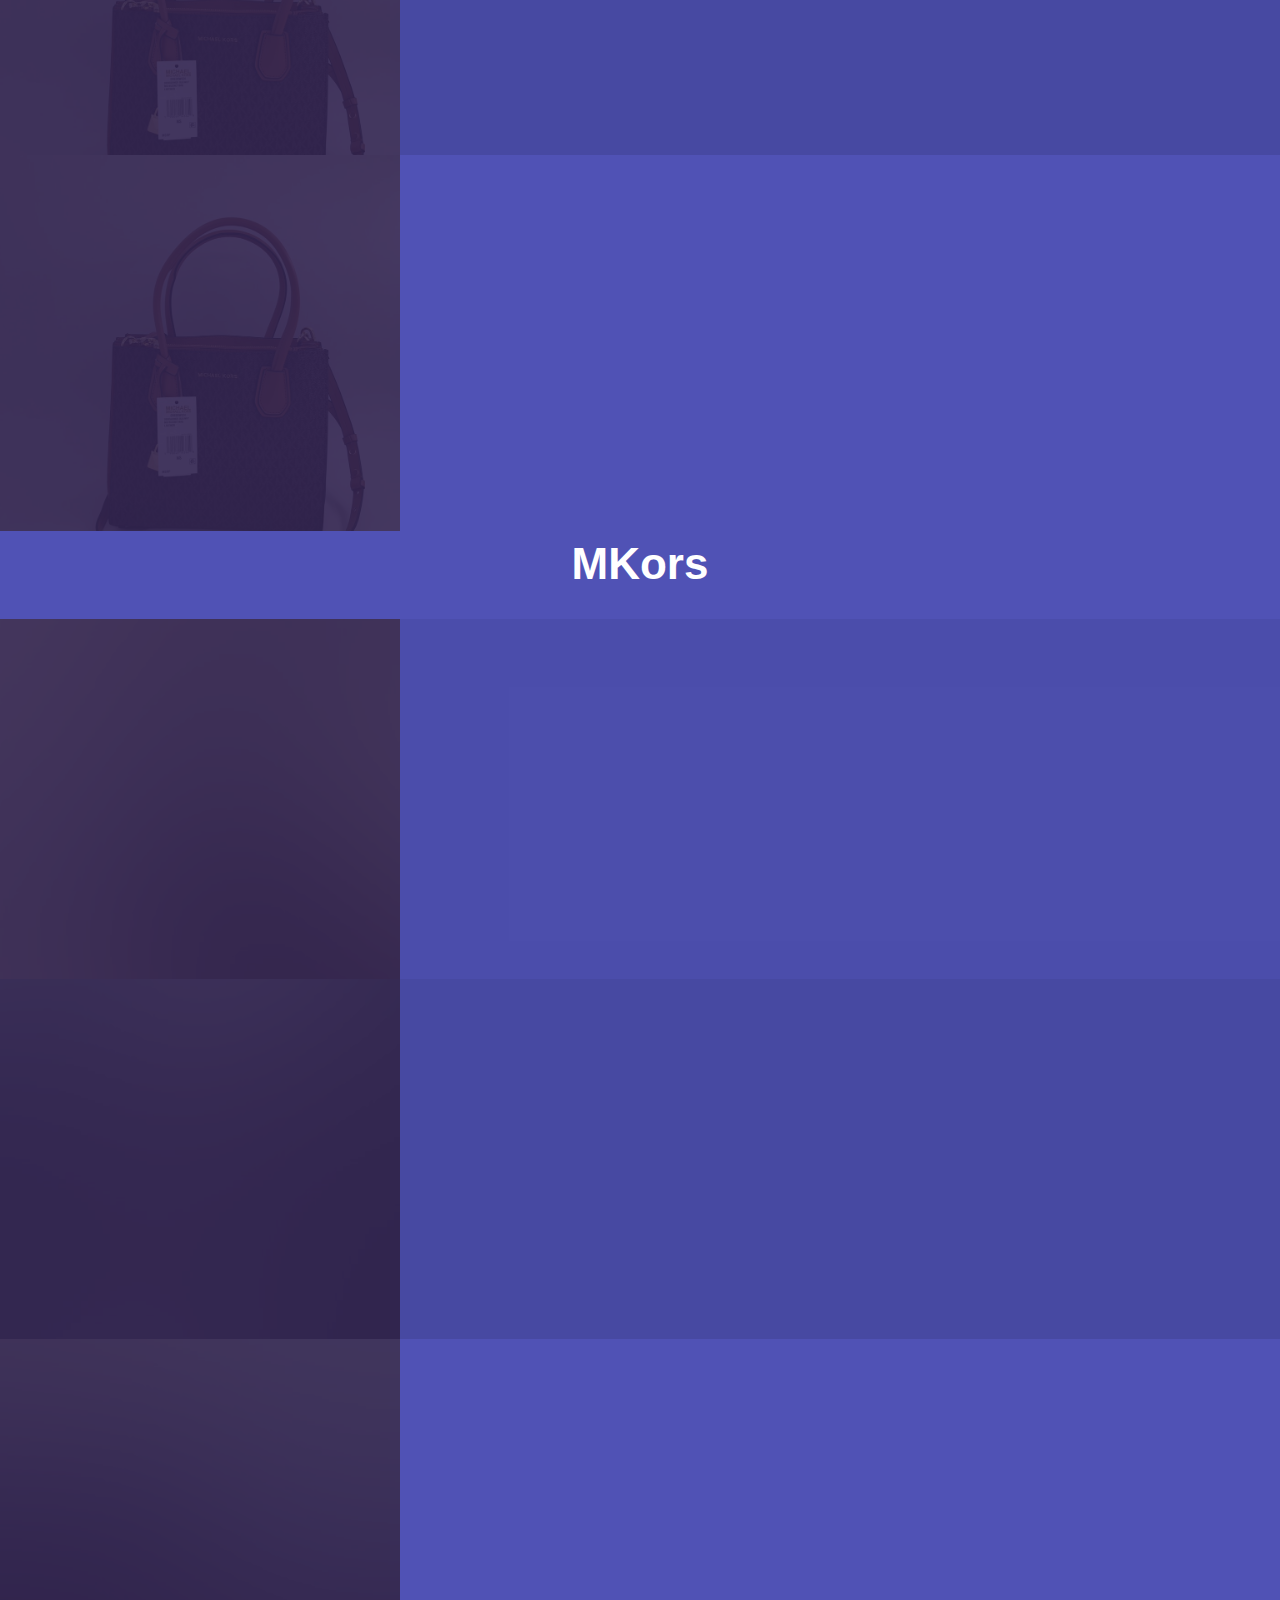
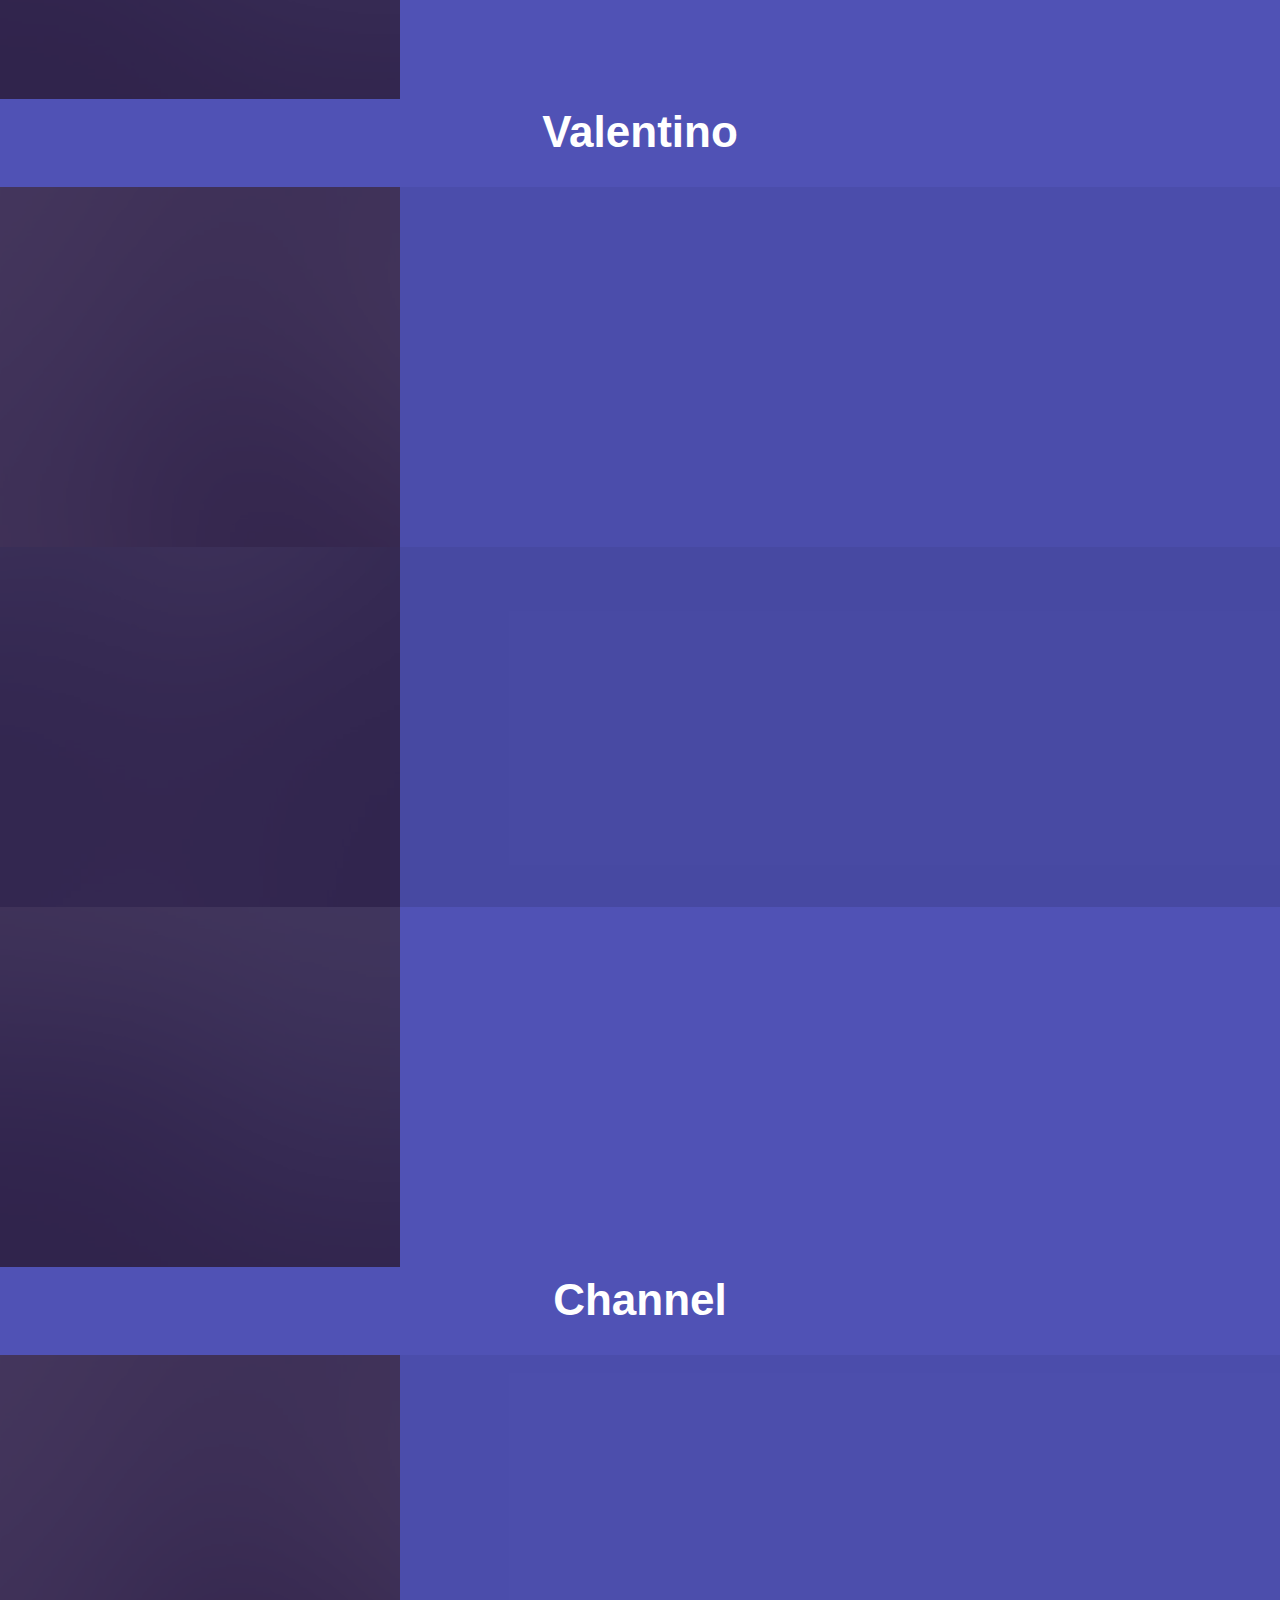
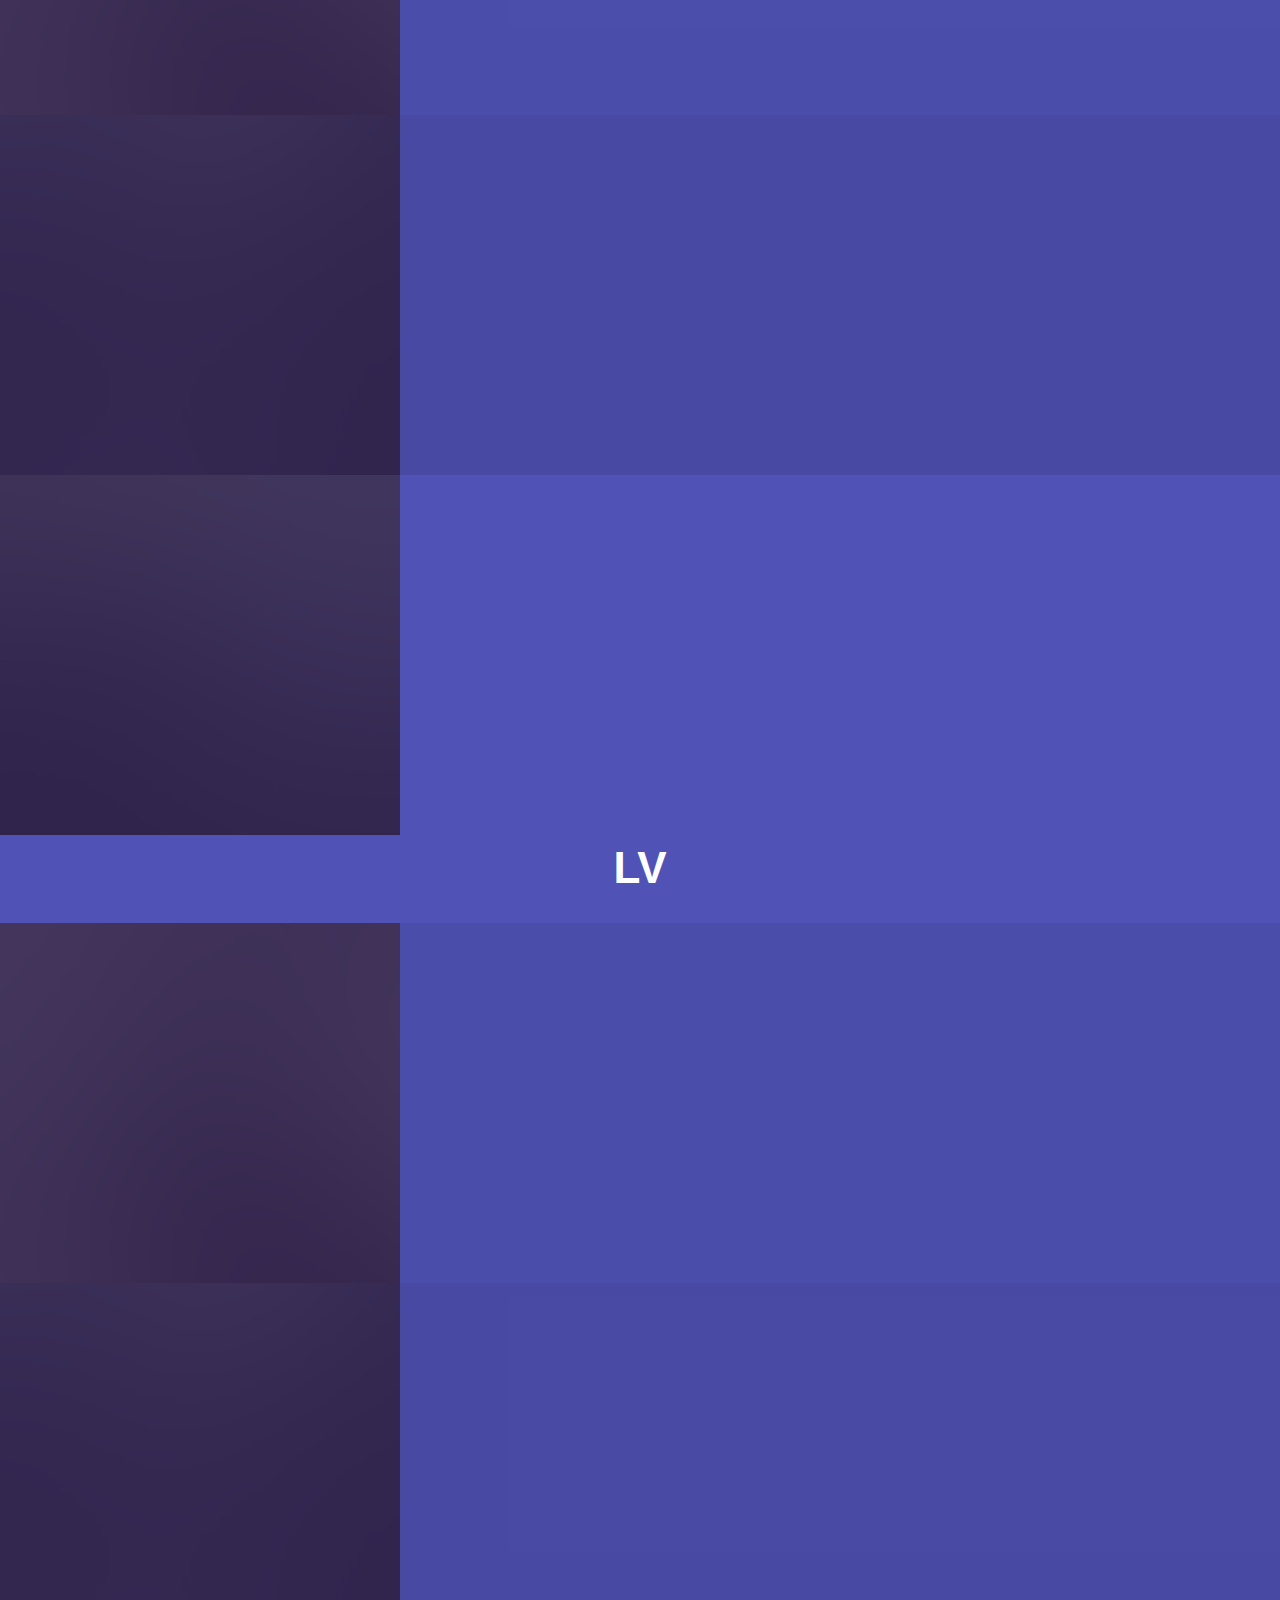
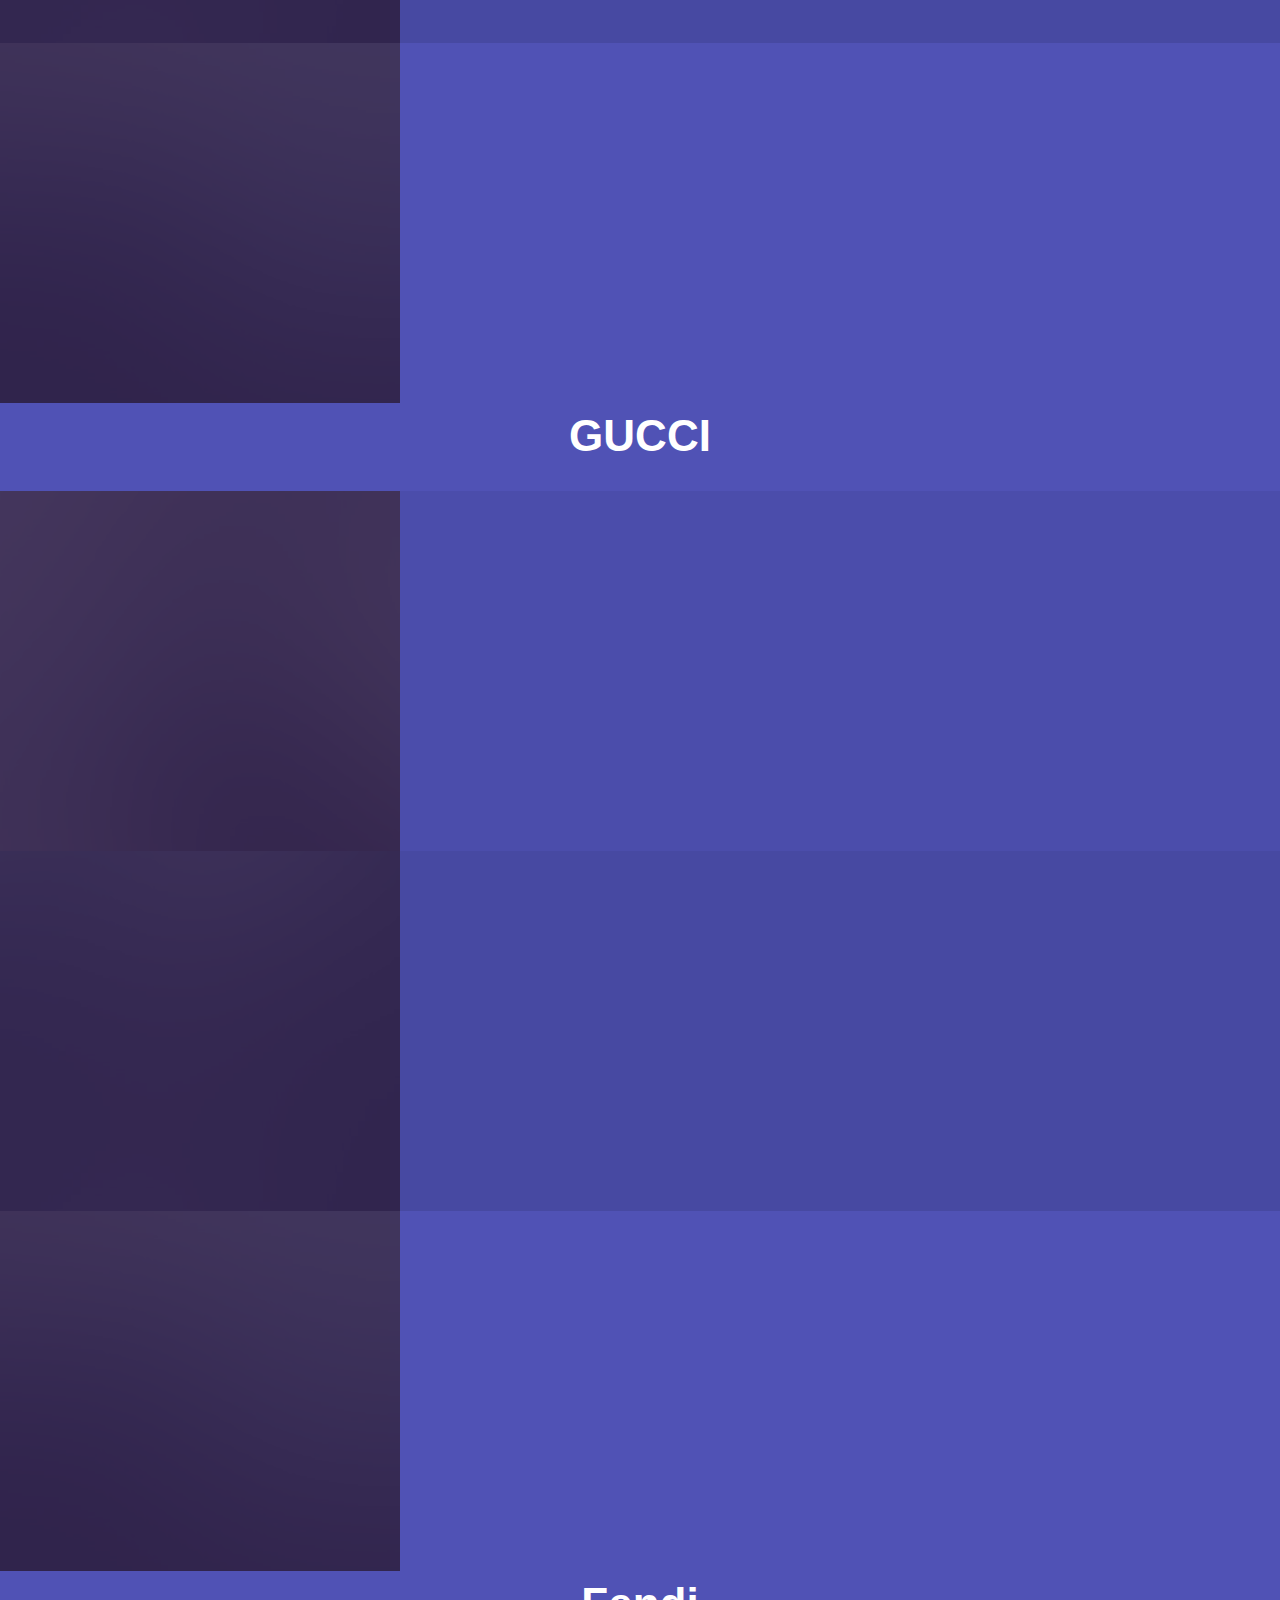
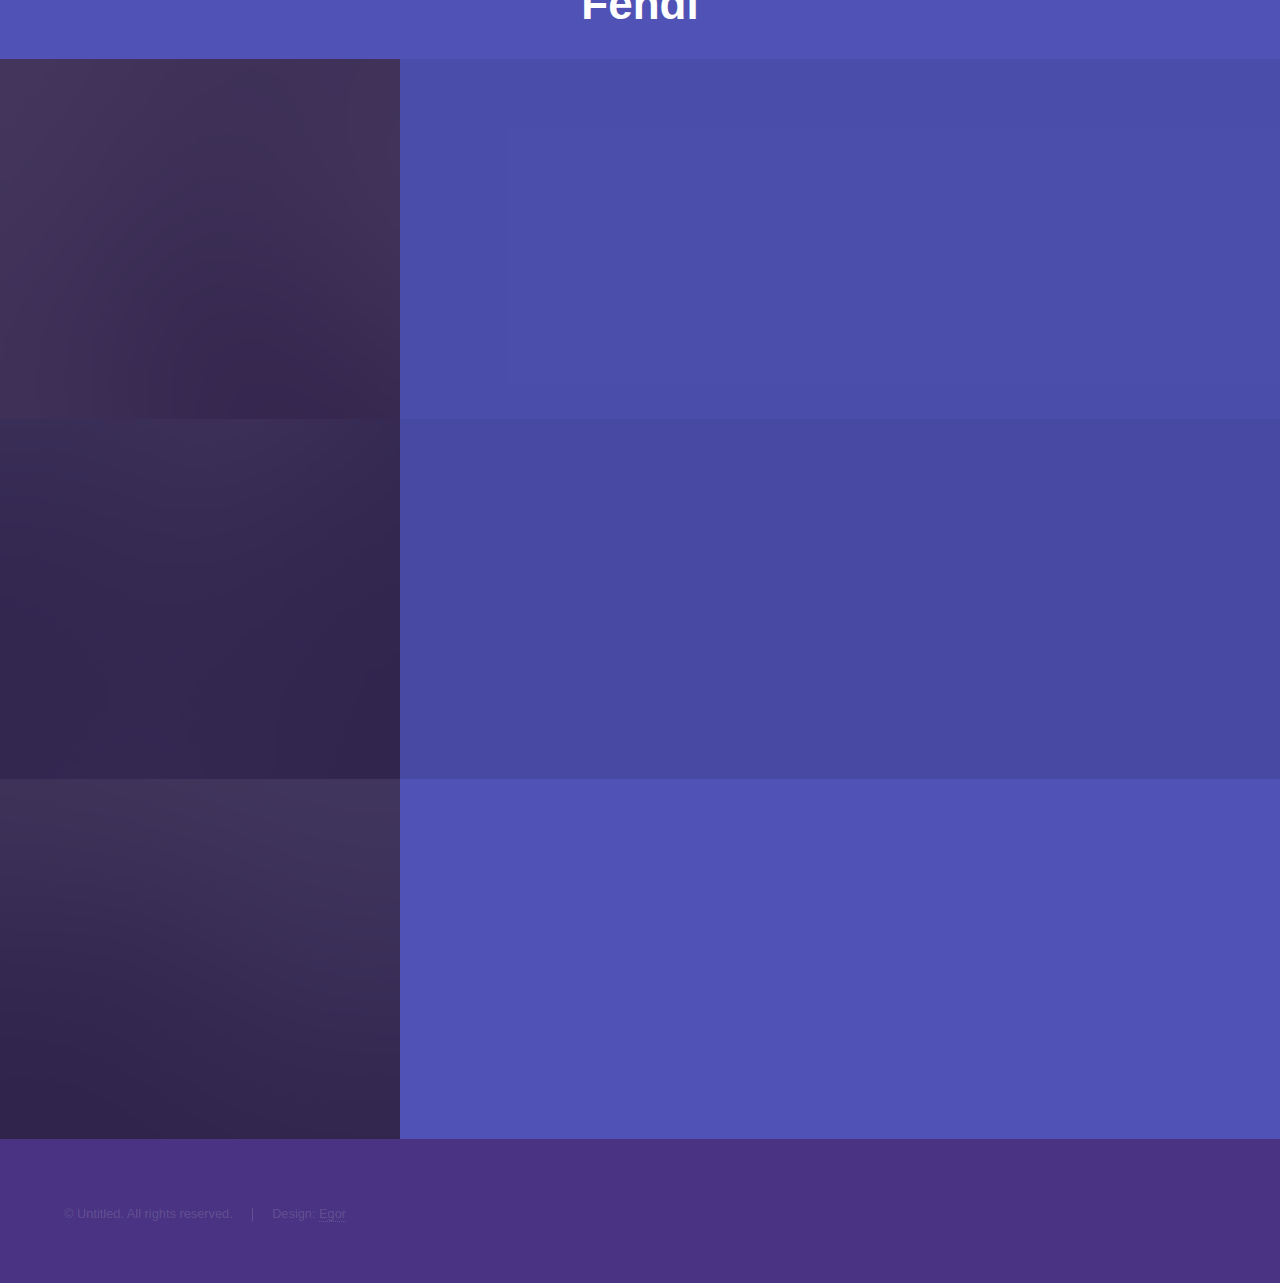
==== commit b7833129: "Update index.html" ====
--- a/index.html
+++ b/index.html
@@ -1,9 +1,5 @@
 <!DOCTYPE HTML>
-<!--
-	Hyperspace by HTML5 UP
-	html5up.net | @ajlkn
-	Free for personal and commercial use under the CCA 3.0 license (html5up.net/license)
--->
+
 <html>
 	<head>
 		<title>Luxury Bag</title>
@@ -13,6 +9,7 @@
 		<link rel="stylesheet" type="text/css" media="screen and (max-device-width:480px)" href="assets/css/mobile.css" />
 		<noscript><link rel="stylesheet" href="assets/css/noscript.css" /></noscript>
 	</head>
+	
 	<body class="is-preload">
 
 		<!-- Sidebar -->
@@ -90,7 +87,7 @@
 							<div class="content">
 								<div class="inner">
 									<h2>Сумочка</h2>
-									<p>Phasellus convallis elit id ullamcorper pulvinar. Duis aliquam turpis mauris, eu ultricies erat malesuada quis. Aliquam dapibus.</p>
+									<p>MKors, сафьяновая кожа. Модель-2020 года. Два ремешка, которые можно регулировать по длине, за счёт застежек. Удобно носить на плече и в руках. Сумочка вместительная, застегивается на молнию. Имеется фирменный брелок. Подкладка фирменная с логотипом. Размер 33х26. Цена 14.000 рублей.</p>
 									<ul class="actions">
 										<li><a href="generic.html" class="button">Купить</a></li>
 									</ul>
@@ -102,7 +99,7 @@
 							<div class="content">
 								<div class="inner">
 										<h2>Сумочка</h2>
-									<p>Phasellus convallis elit id ullamcorper pulvinar. Duis aliquam turpis mauris, eu ultricies erat malesuada quis. Aliquam dapibus.</p>
+									<p>MKors, сафьяновая кожа. Модель-2020 года. Два ремешка, которые можно регулировать по длине, за счёт застежек. Удобно носить на плече и в руках. Сумочка вместительная, застегивается на молнию. Имеется фирменный брелок. Подкладка фирменная с логотипом. Размер 33х26. Цена 14.000 рублей.</p>
 									<ul class="actions">
 										<li><a href="generic.html" class="button">Купить</a></li>
 									</ul>
@@ -114,7 +111,7 @@
 							<div class="content">
 								<div class="inner">
 										<h2>Сумочка</h2>
-									<p>Phasellus convallis elit id ullamcorper pulvinar. Duis aliquam turpis mauris, eu ultricies erat malesuada quis. Aliquam dapibus.</p>
+									<p>MKors, сафьяновая кожа. Модель-2020 года. Два ремешка, которые можно регулировать по длине, за счёт застежек. Удобно носить на плече и в руках. Сумочка вместительная, застегивается на молнию. Имеется фирменный брелок. Подкладка фирменная с логотипом. Размер 33х26. Цена 14.000 рублей.</p>
 									<ul class="actions">
 										<li><a href="generic.html" class="button">Купить</a></li>
 									</ul>
--- a/assets/css/main.css
+++ b/assets/css/main.css
@@ -1,12 +1,52 @@
 @import url(fontawesome-all.min.css);
 ::-webkit-scrollbar{width:3px;}
 ::-webkit-scrollbar-thumb{background:white;}
-
-/*
-	Hyperspace by HTML5 UP
-	html5up.net | @ajlkn
-	Free for personal and commercial use under the CCA 3.0 license (html5up.net/license)
-*/
+.mob{display:none;}
+ul.hr {
+	display: none;
+   }
+   ul.hr li {
+	display: inline; /* Отображать как строчный элемент */
+	margin-right: 5px; /* Отступ слева */
+/*	border: 1px solid #000; /* Рамка вокруг текста */
+	padding: 3px; /* Поля вокруг текста */
+   }
+
+/*Стили только для смартфонов*/
+@media screen and (max-device-width:480px) {
+
+	.mob  li{
+		position: fixed!important;
+		width: 100%!important;
+		top: 0;
+		display: inline!important;
+		background: white;
+		background: #5e42a6bd;
+		z-index: 6756756757567;
+		text-align: center;
+	}
+
+	ul.hr {
+		margin: 0;
+		padding: 4px;
+		z-index: 765476567567575;
+		display: inline-block;
+		position: fixed;
+	   }
+	   ul.hr li {
+		display: inline; /* Отображать как строчный элемент */
+		margin-right: 5px; /* Отступ слева */
+	/*	border: 1px solid #000; /* Рамка вокруг текста */
+		padding: 3px; /* Поля вокруг текста */
+	   }
+
+
+
+/*	.inner{display:inline!important;    width: 100%!important;} */
+
+}
+
+
 
 html, body, div, span, applet, object,
 iframe, h1, h2, h3, h4, h5, h6, p, blockquote,
--- a/assets/css/mobile.css
+++ b/assets/css/mobile.css
@@ -0,0 +1,3937 @@
+@import url(fontawesome-all.min.css);
+::-webkit-scrollbar{width:3px;}
+::-webkit-scrollbar-thumb{background:white;}
+
+/*
+	Hyperspace by HTML5 UP
+	html5up.net | @ajlkn
+	Free for personal and commercial use under the CCA 3.0 license (html5up.net/license)
+*/
+.mob{display:none;}
+
+.nb{
+    border-bottom: 0;
+}
+
+ul.hr {
+	margin: 0; /* Обнуляем значение отступов */
+	padding: 4px; /* Значение полей */
+	background-color: #5e42a694;
+	color: white;
+	
+   }
+   ul.hr li {
+    display: inline;
+    margin-right: 5px;
+    padding: 5px;
+    padding-top: 1.25px;
+    padding-bottom: 1px;
+    background-color: #28009042;
+    border-radius: 2px;
+	box-shadow: 0 0 3px 0px rgba(0,0,0,0.5);
+	font-weight: 600;
+   }
+
+
+
+html, body, div, span, applet, object,
+iframe, h1, h2, h3, h4, h5, h6, p, blockquote,
+pre, a, abbr, acronym, address, big, cite,
+code, del, dfn, em, img, ins, kbd, q, s, samp,
+small, strike, strong, sub, sup, tt, var, b,
+u, i, center, dl, dt, dd, ol, ul, li, fieldset,
+form, label, legend, table, caption, tbody,
+tfoot, thead, tr, th, td, article, aside,
+canvas, details, embed, figure, figcaption,
+footer, header, hgroup, menu, nav, output, ruby,
+section, summary, time, mark, audio, video {
+	margin: 0;
+	padding: 0;
+	border: 0;
+	font-size: 100%;
+	font: inherit;
+	vertical-align: baseline;}
+
+article, aside, details, figcaption, figure,
+footer, header, hgroup, menu, nav, section {
+	display: block;}
+
+body {
+	line-height: 1;
+}
+
+ol, ul {
+	list-style: none;
+}
+
+blockquote, q {
+	quotes: none;
+}
+
+	blockquote:before, blockquote:after, q:before, q:after {
+		content: '';
+		content: none;
+	}
+
+table {
+	border-collapse: collapse;
+	border-spacing: 0;
+}
+
+body {
+	-webkit-text-size-adjust: none;
+}
+
+mark {
+	background-color: transparent;
+	color: inherit;
+}
+
+input::-moz-focus-inner {
+	border: 0;
+	padding: 0;
+}
+
+input, select, textarea {
+	-moz-appearance: none;
+	-webkit-appearance: none;
+	-ms-appearance: none;
+	appearance: none;
+}
+
+/* Basic */
+
+	@-ms-viewport {
+		width: device-width;
+	}
+
+	body {
+		-ms-overflow-style: scrollbar;
+	}
+
+	@media screen and (max-width: 480px) {
+
+		html, body {
+			min-width: 320px;
+		}
+
+	}
+
+	html {
+		box-sizing: border-box;
+	}
+
+	*, *:before, *:after {
+		box-sizing: inherit;
+	}
+
+	body {
+		background: #312450;
+	}
+
+		body.is-preload *, body.is-preload *:before, body.is-preload *:after {
+			-moz-animation: none !important;
+			-webkit-animation: none !important;
+			-ms-animation: none !important;
+			animation: none !important;
+			-moz-transition: none !important;
+			-webkit-transition: none !important;
+			-ms-transition: none !important;
+			transition: none !important;
+		}
+
+/* Type */
+
+	body, input, select, textarea {
+		color: rgba(255, 255, 255, 0.55);
+		font-family: Arial, Helvetica, sans-serif;
+		font-size: 16.5pt;
+		font-weight: normal;
+		line-height: 1.75;
+	}
+
+		@media screen and (max-width: 1680px) {
+
+			body, input, select, textarea {
+				font-size: 13pt;
+			}
+
+		}
+
+		@media screen and (max-width: 1280px) {
+
+			body, input, select, textarea {
+				font-size: 12pt;
+			}
+
+		}
+
+		@media screen and (max-width: 360px) {
+
+			body, input, select, textarea {
+				font-size: 11pt;
+			}
+
+		}
+
+	a {
+		-moz-transition: color 0.2s ease, border-bottom-color 0.2s ease;
+		-webkit-transition: color 0.2s ease, border-bottom-color 0.2s ease;
+		-ms-transition: color 0.2s ease, border-bottom-color 0.2s ease;
+		transition: color 0.2s ease, border-bottom-color 0.2s ease;
+		border-bottom: dotted 1px rgba(255, 255, 255, 0.35);
+		color: inherit;
+		text-decoration: none;
+	}
+
+		a:hover {
+			border-bottom-color: transparent;
+			color: #ffffff;
+		}
+
+	strong, b {
+		color: #ffffff;
+		font-weight: bold;
+	}
+
+	em, i {
+		font-style: italic;
+	}
+
+	p {
+		margin: 0 0 2em 0;
+	}
+
+	h1, h2, h3, h4, h5, h6 {
+		color: #ffffff;
+		font-weight: bold;
+		line-height: 1.5;
+		margin: 0 0 0.5em 0;
+	}
+
+		h1 a, h2 a, h3 a, h4 a, h5 a, h6 a {
+			color: inherit;
+			text-decoration: none;
+		}
+
+	h1 {
+		font-size: 2.75em;
+	}
+
+		h1.major {
+			margin: 0 0 1.3em 0;
+			position: relative;
+			padding-bottom: 0.35em;
+		}
+
+			h1.major:after {
+				background-image: -moz-linear-gradient(to right, #5e42a6, #b74e91);
+				background-image: -webkit-linear-gradient(to right, #5e42a6, #b74e91);
+				background-image: -ms-linear-gradient(to right, #5e42a6, #b74e91);
+				background-image: linear-gradient(to right, #5e42a6, #b74e91);
+				-moz-transition: max-width 0.2s ease;
+				-webkit-transition: max-width 0.2s ease;
+				-ms-transition: max-width 0.2s ease;
+				transition: max-width 0.2s ease;
+				border-radius: 0.2em;
+				bottom: 0;
+				content: '';
+				height: 0.05em;
+				position: absolute;
+				right: 0;
+				width: 100%;
+			}
+
+	h2 {
+		font-size: 1.75em;
+	}
+
+	h3 {
+		font-size: 1.1em;
+	}
+
+	h4 {
+		font-size: 1em;
+	}
+
+	h5 {
+		font-size: 0.8em;
+	}
+
+	h6 {
+		font-size: 0.6em;
+	}
+
+	@media screen and (max-width: 736px) {
+
+		h1 {
+			font-size: 2em;
+		}
+
+		h2 {
+			font-size: 1.25em;
+		}
+
+		h3 {
+			font-size: 1em;
+		}
+
+		h4 {
+			font-size: 0.8em;
+		}
+
+		h5 {
+			font-size: 0.6em;
+		}
+
+		h6 {
+			font-size: 0.6em;
+		}
+
+	}
+
+	sub {
+		font-size: 0.8em;
+		position: relative;
+		top: 0.5em;
+	}
+
+	sup {
+		font-size: 0.8em;
+		position: relative;
+		top: -0.5em;
+	}
+
+	blockquote {
+		border-left: solid 4px rgba(255, 255, 255, 0.15);
+		font-style: italic;
+		margin: 0 0 2em 0;
+		padding: 0.5em 0 0.5em 2em;
+	}
+
+	code {
+		background: rgba(255, 255, 255, 0.05);
+		border-radius: 0.25em;
+		border: solid 1px rgba(255, 255, 255, 0.15);
+		font-family: "Courier New", monospace;
+		font-size: 0.9em;
+		margin: 0 0.25em;
+		padding: 0.25em 0.65em;
+	}
+
+	pre {
+		-webkit-overflow-scrolling: touch;
+		font-family: "Courier New", monospace;
+		font-size: 0.9em;
+		margin: 0 0 2em 0;
+	}
+
+		pre code {
+			display: block;
+			line-height: 1.75em;
+			padding: 1em 1.5em;
+			overflow-x: auto;
+		}
+
+	hr {
+		border: 0;
+		border-bottom: solid 1px rgba(255, 255, 255, 0.15);
+		margin: 2em 0;
+	}
+
+		hr.major {
+			margin: 3em 0;
+		}
+
+	.align-left {
+		text-align: left;
+	}
+
+	.align-center {
+		text-align: center;
+	}
+
+	.align-right {
+		text-align: right;
+	}
+
+/* Row */
+
+	.row {
+		display: flex;
+		flex-wrap: wrap;
+		box-sizing: border-box;
+		align-items: stretch;
+	}
+
+		.row > * {
+			box-sizing: border-box;
+		}
+
+		.row.gtr-uniform > * > :last-child {
+			margin-bottom: 0;
+		}
+
+		.row.aln-left {
+			justify-content: flex-start;
+		}
+
+		.row.aln-center {
+			justify-content: center;
+		}
+
+		.row.aln-right {
+			justify-content: flex-end;
+		}
+
+		.row.aln-top {
+			align-items: flex-start;
+		}
+
+		.row.aln-middle {
+			align-items: center;
+		}
+
+		.row.aln-bottom {
+			align-items: flex-end;
+		}
+
+		.row > .imp {
+			order: -1;
+		}
+
+		.row > .col-1 {
+			width: 8.33333%;
+		}
+
+		.row > .off-1 {
+			margin-left: 8.33333%;
+		}
+
+		.row > .col-2 {
+			width: 16.66667%;
+		}
+
+		.row > .off-2 {
+			margin-left: 16.66667%;
+		}
+
+		.row > .col-3 {
+			width: 25%;
+		}
+
+		.row > .off-3 {
+			margin-left: 25%;
+		}
+
+		.row > .col-4 {
+			width: 33.33333%;
+		}
+
+		.row > .off-4 {
+			margin-left: 33.33333%;
+		}
+
+		.row > .col-5 {
+			width: 41.66667%;
+		}
+
+		.row > .off-5 {
+			margin-left: 41.66667%;
+		}
+
+		.row > .col-6 {
+			width: 50%;
+		}
+
+		.row > .off-6 {
+			margin-left: 50%;
+		}
+
+		.row > .col-7 {
+			width: 58.33333%;
+		}
+
+		.row > .off-7 {
+			margin-left: 58.33333%;
+		}
+
+		.row > .col-8 {
+			width: 66.66667%;
+		}
+
+		.row > .off-8 {
+			margin-left: 66.66667%;
+		}
+
+		.row > .col-9 {
+			width: 75%;
+		}
+
+		.row > .off-9 {
+			margin-left: 75%;
+		}
+
+		.row > .col-10 {
+			width: 83.33333%;
+		}
+
+		.row > .off-10 {
+			margin-left: 83.33333%;
+		}
+
+		.row > .col-11 {
+			width: 91.66667%;
+		}
+
+		.row > .off-11 {
+			margin-left: 91.66667%;
+		}
+
+		.row > .col-12 {
+			width: 100%;
+		}
+
+		.row > .off-12 {
+			margin-left: 100%;
+		}
+
+		.row.gtr-0 {
+			margin-top: 0;
+			margin-left: 0em;
+		}
+
+			.row.gtr-0 > * {
+				padding: 0 0 0 0em;
+			}
+
+			.row.gtr-0.gtr-uniform {
+				margin-top: 0em;
+			}
+
+				.row.gtr-0.gtr-uniform > * {
+					padding-top: 0em;
+				}
+
+		.row.gtr-25 {
+			margin-top: 0;
+			margin-left: -0.375em;
+		}
+
+			.row.gtr-25 > * {
+				padding: 0 0 0 0.375em;
+			}
+
+			.row.gtr-25.gtr-uniform {
+				margin-top: -0.375em;
+			}
+
+				.row.gtr-25.gtr-uniform > * {
+					padding-top: 0.375em;
+				}
+
+		.row.gtr-50 {
+			margin-top: 0;
+			margin-left: -0.75em;
+		}
+
+			.row.gtr-50 > * {
+				padding: 0 0 0 0.75em;
+			}
+
+			.row.gtr-50.gtr-uniform {
+				margin-top: -0.75em;
+			}
+
+				.row.gtr-50.gtr-uniform > * {
+					padding-top: 0.75em;
+				}
+
+		.row {
+			margin-top: 0;
+			margin-left: -1.5em;
+		}
+
+			.row > * {
+				padding: 0 0 0 1.5em;
+			}
+
+			.row.gtr-uniform {
+				margin-top: -1.5em;
+			}
+
+				.row.gtr-uniform > * {
+					padding-top: 1.5em;
+				}
+
+		.row.gtr-150 {
+			margin-top: 0;
+			margin-left: -2.25em;
+		}
+
+			.row.gtr-150 > * {
+				padding: 0 0 0 2.25em;
+			}
+
+			.row.gtr-150.gtr-uniform {
+				margin-top: -2.25em;
+			}
+
+				.row.gtr-150.gtr-uniform > * {
+					padding-top: 2.25em;
+				}
+
+		.row.gtr-200 {
+			margin-top: 0;
+			margin-left: -3em;
+		}
+
+			.row.gtr-200 > * {
+				padding: 0 0 0 3em;
+			}
+
+			.row.gtr-200.gtr-uniform {
+				margin-top: -3em;
+			}
+
+				.row.gtr-200.gtr-uniform > * {
+					padding-top: 3em;
+				}
+
+		@media screen and (max-width: 1680px) {
+
+			.row {
+				display: flex;
+				flex-wrap: wrap;
+				box-sizing: border-box;
+				align-items: stretch;
+			}
+
+				.row > * {
+					box-sizing: border-box;
+				}
+
+				.row.gtr-uniform > * > :last-child {
+					margin-bottom: 0;
+				}
+
+				.row.aln-left {
+					justify-content: flex-start;
+				}
+
+				.row.aln-center {
+					justify-content: center;
+				}
+
+				.row.aln-right {
+					justify-content: flex-end;
+				}
+
+				.row.aln-top {
+					align-items: flex-start;
+				}
+
+				.row.aln-middle {
+					align-items: center;
+				}
+
+				.row.aln-bottom {
+					align-items: flex-end;
+				}
+
+				.row > .imp-xlarge {
+					order: -1;
+				}
+
+				.row > .col-1-xlarge {
+					width: 8.33333%;
+				}
+
+				.row > .off-1-xlarge {
+					margin-left: 8.33333%;
+				}
+
+				.row > .col-2-xlarge {
+					width: 16.66667%;
+				}
+
+				.row > .off-2-xlarge {
+					margin-left: 16.66667%;
+				}
+
+				.row > .col-3-xlarge {
+					width: 25%;
+				}
+
+				.row > .off-3-xlarge {
+					margin-left: 25%;
+				}
+
+				.row > .col-4-xlarge {
+					width: 33.33333%;
+				}
+
+				.row > .off-4-xlarge {
+					margin-left: 33.33333%;
+				}
+
+				.row > .col-5-xlarge {
+					width: 41.66667%;
+				}
+
+				.row > .off-5-xlarge {
+					margin-left: 41.66667%;
+				}
+
+				.row > .col-6-xlarge {
+					width: 50%;
+				}
+
+				.row > .off-6-xlarge {
+					margin-left: 50%;
+				}
+
+				.row > .col-7-xlarge {
+					width: 58.33333%;
+				}
+
+				.row > .off-7-xlarge {
+					margin-left: 58.33333%;
+				}
+
+				.row > .col-8-xlarge {
+					width: 66.66667%;
+				}
+
+				.row > .off-8-xlarge {
+					margin-left: 66.66667%;
+				}
+
+				.row > .col-9-xlarge {
+					width: 75%;
+				}
+
+				.row > .off-9-xlarge {
+					margin-left: 75%;
+				}
+
+				.row > .col-10-xlarge {
+					width: 83.33333%;
+				}
+
+				.row > .off-10-xlarge {
+					margin-left: 83.33333%;
+				}
+
+				.row > .col-11-xlarge {
+					width: 91.66667%;
+				}
+
+				.row > .off-11-xlarge {
+					margin-left: 91.66667%;
+				}
+
+				.row > .col-12-xlarge {
+					width: 100%;
+				}
+
+				.row > .off-12-xlarge {
+					margin-left: 100%;
+				}
+
+				.row.gtr-0 {
+					margin-top: 0;
+					margin-left: 0em;
+				}
+
+					.row.gtr-0 > * {
+						padding: 0 0 0 0em;
+					}
+
+					.row.gtr-0.gtr-uniform {
+						margin-top: 0em;
+					}
+
+						.row.gtr-0.gtr-uniform > * {
+							padding-top: 0em;
+						}
+
+				.row.gtr-25 {
+					margin-top: 0;
+					margin-left: -0.375em;
+				}
+
+					.row.gtr-25 > * {
+						padding: 0 0 0 0.375em;
+					}
+
+					.row.gtr-25.gtr-uniform {
+						margin-top: -0.375em;
+					}
+
+						.row.gtr-25.gtr-uniform > * {
+							padding-top: 0.375em;
+						}
+
+				.row.gtr-50 {
+					margin-top: 0;
+					margin-left: -0.75em;
+				}
+
+					.row.gtr-50 > * {
+						padding: 0 0 0 0.75em;
+					}
+
+					.row.gtr-50.gtr-uniform {
+						margin-top: -0.75em;
+					}
+
+						.row.gtr-50.gtr-uniform > * {
+							padding-top: 0.75em;
+						}
+
+				.row {
+					margin-top: 0;
+					margin-left: -1.5em;
+				}
+
+					.row > * {
+						padding: 0 0 0 1.5em;
+					}
+
+					.row.gtr-uniform {
+						margin-top: -1.5em;
+					}
+
+						.row.gtr-uniform > * {
+							padding-top: 1.5em;
+						}
+
+				.row.gtr-150 {
+					margin-top: 0;
+					margin-left: -2.25em;
+				}
+
+					.row.gtr-150 > * {
+						padding: 0 0 0 2.25em;
+					}
+
+					.row.gtr-150.gtr-uniform {
+						margin-top: -2.25em;
+					}
+
+						.row.gtr-150.gtr-uniform > * {
+							padding-top: 2.25em;
+						}
+
+				.row.gtr-200 {
+					margin-top: 0;
+					margin-left: -3em;
+				}
+
+					.row.gtr-200 > * {
+						padding: 0 0 0 3em;
+					}
+
+					.row.gtr-200.gtr-uniform {
+						margin-top: -3em;
+					}
+
+						.row.gtr-200.gtr-uniform > * {
+							padding-top: 3em;
+						}
+
+		}
+
+		@media screen and (max-width: 1280px) {
+
+			.row {
+				display: flex;
+				flex-wrap: wrap;
+				box-sizing: border-box;
+				align-items: stretch;
+			}
+
+				.row > * {
+					box-sizing: border-box;
+				}
+
+				.row.gtr-uniform > * > :last-child {
+					margin-bottom: 0;
+				}
+
+				.row.aln-left {
+					justify-content: flex-start;
+				}
+
+				.row.aln-center {
+					justify-content: center;
+				}
+
+				.row.aln-right {
+					justify-content: flex-end;
+				}
+
+				.row.aln-top {
+					align-items: flex-start;
+				}
+
+				.row.aln-middle {
+					align-items: center;
+				}
+
+				.row.aln-bottom {
+					align-items: flex-end;
+				}
+
+				.row > .imp-large {
+					order: -1;
+				}
+
+				.row > .col-1-large {
+					width: 8.33333%;
+				}
+
+				.row > .off-1-large {
+					margin-left: 8.33333%;
+				}
+
+				.row > .col-2-large {
+					width: 16.66667%;
+				}
+
+				.row > .off-2-large {
+					margin-left: 16.66667%;
+				}
+
+				.row > .col-3-large {
+					width: 25%;
+				}
+
+				.row > .off-3-large {
+					margin-left: 25%;
+				}
+
+				.row > .col-4-large {
+					width: 33.33333%;
+				}
+
+				.row > .off-4-large {
+					margin-left: 33.33333%;
+				}
+
+				.row > .col-5-large {
+					width: 41.66667%;
+				}
+
+				.row > .off-5-large {
+					margin-left: 41.66667%;
+				}
+
+				.row > .col-6-large {
+					width: 50%;
+				}
+
+				.row > .off-6-large {
+					margin-left: 50%;
+				}
+
+				.row > .col-7-large {
+					width: 58.33333%;
+				}
+
+				.row > .off-7-large {
+					margin-left: 58.33333%;
+				}
+
+				.row > .col-8-large {
+					width: 66.66667%;
+				}
+
+				.row > .off-8-large {
+					margin-left: 66.66667%;
+				}
+
+				.row > .col-9-large {
+					width: 75%;
+				}
+
+				.row > .off-9-large {
+					margin-left: 75%;
+				}
+
+				.row > .col-10-large {
+					width: 83.33333%;
+				}
+
+				.row > .off-10-large {
+					margin-left: 83.33333%;
+				}
+
+				.row > .col-11-large {
+					width: 91.66667%;
+				}
+
+				.row > .off-11-large {
+					margin-left: 91.66667%;
+				}
+
+				.row > .col-12-large {
+					width: 100%;
+				}
+
+				.row > .off-12-large {
+					margin-left: 100%;
+				}
+
+				.row.gtr-0 {
+					margin-top: 0;
+					margin-left: 0em;
+				}
+
+					.row.gtr-0 > * {
+						padding: 0 0 0 0em;
+					}
+
+					.row.gtr-0.gtr-uniform {
+						margin-top: 0em;
+					}
+
+						.row.gtr-0.gtr-uniform > * {
+							padding-top: 0em;
+						}
+
+				.row.gtr-25 {
+					margin-top: 0;
+					margin-left: -0.375em;
+				}
+
+					.row.gtr-25 > * {
+						padding: 0 0 0 0.375em;
+					}
+
+					.row.gtr-25.gtr-uniform {
+						margin-top: -0.375em;
+					}
+
+						.row.gtr-25.gtr-uniform > * {
+							padding-top: 0.375em;
+						}
+
+				.row.gtr-50 {
+					margin-top: 0;
+					margin-left: -0.75em;
+				}
+
+					.row.gtr-50 > * {
+						padding: 0 0 0 0.75em;
+					}
+
+					.row.gtr-50.gtr-uniform {
+						margin-top: -0.75em;
+					}
+
+						.row.gtr-50.gtr-uniform > * {
+							padding-top: 0.75em;
+						}
+
+				.row {
+					margin-top: 0;
+					margin-left: -1.5em;
+				}
+
+					.row > * {
+						padding: 0 0 0 1.5em;
+					}
+
+					.row.gtr-uniform {
+						margin-top: -1.5em;
+					}
+
+						.row.gtr-uniform > * {
+							padding-top: 1.5em;
+						}
+
+				.row.gtr-150 {
+					margin-top: 0;
+					margin-left: -2.25em;
+				}
+
+					.row.gtr-150 > * {
+						padding: 0 0 0 2.25em;
+					}
+
+					.row.gtr-150.gtr-uniform {
+						margin-top: -2.25em;
+					}
+
+						.row.gtr-150.gtr-uniform > * {
+							padding-top: 2.25em;
+						}
+
+				.row.gtr-200 {
+					margin-top: 0;
+					margin-left: -3em;
+				}
+
+					.row.gtr-200 > * {
+						padding: 0 0 0 3em;
+					}
+
+					.row.gtr-200.gtr-uniform {
+						margin-top: -3em;
+					}
+
+						.row.gtr-200.gtr-uniform > * {
+							padding-top: 3em;
+						}
+
+		}
+
+		@media screen and (max-width: 980px) {
+
+			.row {
+				display: flex;
+				flex-wrap: wrap;
+				box-sizing: border-box;
+				align-items: stretch;
+			}
+
+				.row > * {
+					box-sizing: border-box;
+				}
+
+				.row.gtr-uniform > * > :last-child {
+					margin-bottom: 0;
+				}
+
+				.row.aln-left {
+					justify-content: flex-start;
+				}
+
+				.row.aln-center {
+					justify-content: center;
+				}
+
+				.row.aln-right {
+					justify-content: flex-end;
+				}
+
+				.row.aln-top {
+					align-items: flex-start;
+				}
+
+				.row.aln-middle {
+					align-items: center;
+				}
+
+				.row.aln-bottom {
+					align-items: flex-end;
+				}
+
+				.row > .imp-medium {
+					order: -1;
+				}
+
+				.row > .col-1-medium {
+					width: 8.33333%;
+				}
+
+				.row > .off-1-medium {
+					margin-left: 8.33333%;
+				}
+
+				.row > .col-2-medium {
+					width: 16.66667%;
+				}
+
+				.row > .off-2-medium {
+					margin-left: 16.66667%;
+				}
+
+				.row > .col-3-medium {
+					width: 25%;
+				}
+
+				.row > .off-3-medium {
+					margin-left: 25%;
+				}
+
+				.row > .col-4-medium {
+					width: 33.33333%;
+				}
+
+				.row > .off-4-medium {
+					margin-left: 33.33333%;
+				}
+
+				.row > .col-5-medium {
+					width: 41.66667%;
+				}
+
+				.row > .off-5-medium {
+					margin-left: 41.66667%;
+				}
+
+				.row > .col-6-medium {
+					width: 50%;
+				}
+
+				.row > .off-6-medium {
+					margin-left: 50%;
+				}
+
+				.row > .col-7-medium {
+					width: 58.33333%;
+				}
+
+				.row > .off-7-medium {
+					margin-left: 58.33333%;
+				}
+
+				.row > .col-8-medium {
+					width: 66.66667%;
+				}
+
+				.row > .off-8-medium {
+					margin-left: 66.66667%;
+				}
+
+				.row > .col-9-medium {
+					width: 75%;
+				}
+
+				.row > .off-9-medium {
+					margin-left: 75%;
+				}
+
+				.row > .col-10-medium {
+					width: 83.33333%;
+				}
+
+				.row > .off-10-medium {
+					margin-left: 83.33333%;
+				}
+
+				.row > .col-11-medium {
+					width: 91.66667%;
+				}
+
+				.row > .off-11-medium {
+					margin-left: 91.66667%;
+				}
+
+				.row > .col-12-medium {
+					width: 100%;
+				}
+
+				.row > .off-12-medium {
+					margin-left: 100%;
+				}
+
+				.row.gtr-0 {
+					margin-top: 0;
+					margin-left: 0em;
+				}
+
+					.row.gtr-0 > * {
+						padding: 0 0 0 0em;
+					}
+
+					.row.gtr-0.gtr-uniform {
+						margin-top: 0em;
+					}
+
+						.row.gtr-0.gtr-uniform > * {
+							padding-top: 0em;
+						}
+
+				.row.gtr-25 {
+					margin-top: 0;
+					margin-left: -0.375em;
+				}
+
+					.row.gtr-25 > * {
+						padding: 0 0 0 0.375em;
+					}
+
+					.row.gtr-25.gtr-uniform {
+						margin-top: -0.375em;
+					}
+
+						.row.gtr-25.gtr-uniform > * {
+							padding-top: 0.375em;
+						}
+
+				.row.gtr-50 {
+					margin-top: 0;
+					margin-left: -0.75em;
+				}
+
+					.row.gtr-50 > * {
+						padding: 0 0 0 0.75em;
+					}
+
+					.row.gtr-50.gtr-uniform {
+						margin-top: -0.75em;
+					}
+
+						.row.gtr-50.gtr-uniform > * {
+							padding-top: 0.75em;
+						}
+
+				.row {
+					margin-top: 0;
+					margin-left: -1.5em;
+				}
+
+					.row > * {
+						padding: 0 0 0 1.5em;
+					}
+
+					.row.gtr-uniform {
+						margin-top: -1.5em;
+					}
+
+						.row.gtr-uniform > * {
+							padding-top: 1.5em;
+						}
+
+				.row.gtr-150 {
+					margin-top: 0;
+					margin-left: -2.25em;
+				}
+
+					.row.gtr-150 > * {
+						padding: 0 0 0 2.25em;
+					}
+
+					.row.gtr-150.gtr-uniform {
+						margin-top: -2.25em;
+					}
+
+						.row.gtr-150.gtr-uniform > * {
+							padding-top: 2.25em;
+						}
+
+				.row.gtr-200 {
+					margin-top: 0;
+					margin-left: -3em;
+				}
+
+					.row.gtr-200 > * {
+						padding: 0 0 0 3em;
+					}
+
+					.row.gtr-200.gtr-uniform {
+						margin-top: -3em;
+					}
+
+						.row.gtr-200.gtr-uniform > * {
+							padding-top: 3em;
+						}
+
+		}
+
+		@media screen and (max-width: 736px) {
+
+			.row {
+				display: flex;
+				flex-wrap: wrap;
+				box-sizing: border-box;
+				align-items: stretch;
+			}
+
+				.row > * {
+					box-sizing: border-box;
+				}
+
+				.row.gtr-uniform > * > :last-child {
+					margin-bottom: 0;
+				}
+
+				.row.aln-left {
+					justify-content: flex-start;
+				}
+
+				.row.aln-center {
+					justify-content: center;
+				}
+
+				.row.aln-right {
+					justify-content: flex-end;
+				}
+
+				.row.aln-top {
+					align-items: flex-start;
+				}
+
+				.row.aln-middle {
+					align-items: center;
+				}
+
+				.row.aln-bottom {
+					align-items: flex-end;
+				}
+
+				.row > .imp-small {
+					order: -1;
+				}
+
+				.row > .col-1-small {
+					width: 8.33333%;
+				}
+
+				.row > .off-1-small {
+					margin-left: 8.33333%;
+				}
+
+				.row > .col-2-small {
+					width: 16.66667%;
+				}
+
+				.row > .off-2-small {
+					margin-left: 16.66667%;
+				}
+
+				.row > .col-3-small {
+					width: 25%;
+				}
+
+				.row > .off-3-small {
+					margin-left: 25%;
+				}
+
+				.row > .col-4-small {
+					width: 33.33333%;
+				}
+
+				.row > .off-4-small {
+					margin-left: 33.33333%;
+				}
+
+				.row > .col-5-small {
+					width: 41.66667%;
+				}
+
+				.row > .off-5-small {
+					margin-left: 41.66667%;
+				}
+
+				.row > .col-6-small {
+					width: 50%;
+				}
+
+				.row > .off-6-small {
+					margin-left: 50%;
+				}
+
+				.row > .col-7-small {
+					width: 58.33333%;
+				}
+
+				.row > .off-7-small {
+					margin-left: 58.33333%;
+				}
+
+				.row > .col-8-small {
+					width: 66.66667%;
+				}
+
+				.row > .off-8-small {
+					margin-left: 66.66667%;
+				}
+
+				.row > .col-9-small {
+					width: 75%;
+				}
+
+				.row > .off-9-small {
+					margin-left: 75%;
+				}
+
+				.row > .col-10-small {
+					width: 83.33333%;
+				}
+
+				.row > .off-10-small {
+					margin-left: 83.33333%;
+				}
+
+				.row > .col-11-small {
+					width: 91.66667%;
+				}
+
+				.row > .off-11-small {
+					margin-left: 91.66667%;
+				}
+
+				.row > .col-12-small {
+					width: 100%;
+				}
+
+				.row > .off-12-small {
+					margin-left: 100%;
+				}
+
+				.row.gtr-0 {
+					margin-top: 0;
+					margin-left: 0em;
+				}
+
+					.row.gtr-0 > * {
+						padding: 0 0 0 0em;
+					}
+
+					.row.gtr-0.gtr-uniform {
+						margin-top: 0em;
+					}
+
+						.row.gtr-0.gtr-uniform > * {
+							padding-top: 0em;
+						}
+
+				.row.gtr-25 {
+					margin-top: 0;
+					margin-left: -0.375em;
+				}
+
+					.row.gtr-25 > * {
+						padding: 0 0 0 0.375em;
+					}
+
+					.row.gtr-25.gtr-uniform {
+						margin-top: -0.375em;
+					}
+
+						.row.gtr-25.gtr-uniform > * {
+							padding-top: 0.375em;
+						}
+
+				.row.gtr-50 {
+					margin-top: 0;
+					margin-left: -0.75em;
+				}
+
+					.row.gtr-50 > * {
+						padding: 0 0 0 0.75em;
+					}
+
+					.row.gtr-50.gtr-uniform {
+						margin-top: -0.75em;
+					}
+
+						.row.gtr-50.gtr-uniform > * {
+							padding-top: 0.75em;
+						}
+
+				.row {
+					margin-top: 0;
+					margin-left: -1.5em;
+				}
+
+					.row > * {
+						padding: 0 0 0 1.5em;
+					}
+
+					.row.gtr-uniform {
+						margin-top: -1.5em;
+					}
+
+						.row.gtr-uniform > * {
+							padding-top: 1.5em;
+						}
+
+				.row.gtr-150 {
+					margin-top: 0;
+					margin-left: -2.25em;
+				}
+
+					.row.gtr-150 > * {
+						padding: 0 0 0 2.25em;
+					}
+
+					.row.gtr-150.gtr-uniform {
+						margin-top: -2.25em;
+					}
+
+						.row.gtr-150.gtr-uniform > * {
+							padding-top: 2.25em;
+						}
+
+				.row.gtr-200 {
+					margin-top: 0;
+					margin-left: -3em;
+				}
+
+					.row.gtr-200 > * {
+						padding: 0 0 0 3em;
+					}
+
+					.row.gtr-200.gtr-uniform {
+						margin-top: -3em;
+					}
+
+						.row.gtr-200.gtr-uniform > * {
+							padding-top: 3em;
+						}
+
+		}
+
+		@media screen and (max-width: 480px) {
+
+			.row {
+				display: flex;
+				flex-wrap: wrap;
+				box-sizing: border-box;
+				align-items: stretch;
+			}
+
+				.row > * {
+					box-sizing: border-box;
+				}
+
+				.row.gtr-uniform > * > :last-child {
+					margin-bottom: 0;
+				}
+
+				.row.aln-left {
+					justify-content: flex-start;
+				}
+
+				.row.aln-center {
+					justify-content: center;
+				}
+
+				.row.aln-right {
+					justify-content: flex-end;
+				}
+
+				.row.aln-top {
+					align-items: flex-start;
+				}
+
+				.row.aln-middle {
+					align-items: center;
+				}
+
+				.row.aln-bottom {
+					align-items: flex-end;
+				}
+
+				.row > .imp-xsmall {
+					order: -1;
+				}
+
+				.row > .col-1-xsmall {
+					width: 8.33333%;
+				}
+
+				.row > .off-1-xsmall {
+					margin-left: 8.33333%;
+				}
+
+				.row > .col-2-xsmall {
+					width: 16.66667%;
+				}
+
+				.row > .off-2-xsmall {
+					margin-left: 16.66667%;
+				}
+
+				.row > .col-3-xsmall {
+					width: 25%;
+				}
+
+				.row > .off-3-xsmall {
+					margin-left: 25%;
+				}
+
+				.row > .col-4-xsmall {
+					width: 33.33333%;
+				}
+
+				.row > .off-4-xsmall {
+					margin-left: 33.33333%;
+				}
+
+				.row > .col-5-xsmall {
+					width: 41.66667%;
+				}
+
+				.row > .off-5-xsmall {
+					margin-left: 41.66667%;
+				}
+
+				.row > .col-6-xsmall {
+					width: 50%;
+				}
+
+				.row > .off-6-xsmall {
+					margin-left: 50%;
+				}
+
+				.row > .col-7-xsmall {
+					width: 58.33333%;
+				}
+
+				.row > .off-7-xsmall {
+					margin-left: 58.33333%;
+				}
+
+				.row > .col-8-xsmall {
+					width: 66.66667%;
+				}
+
+				.row > .off-8-xsmall {
+					margin-left: 66.66667%;
+				}
+
+				.row > .col-9-xsmall {
+					width: 75%;
+				}
+
+				.row > .off-9-xsmall {
+					margin-left: 75%;
+				}
+
+				.row > .col-10-xsmall {
+					width: 83.33333%;
+				}
+
+				.row > .off-10-xsmall {
+					margin-left: 83.33333%;
+				}
+
+				.row > .col-11-xsmall {
+					width: 91.66667%;
+				}
+
+				.row > .off-11-xsmall {
+					margin-left: 91.66667%;
+				}
+
+				.row > .col-12-xsmall {
+					width: 100%;
+				}
+
+				.row > .off-12-xsmall {
+					margin-left: 100%;
+				}
+
+				.row.gtr-0 {
+					margin-top: 0;
+					margin-left: 0em;
+				}
+
+					.row.gtr-0 > * {
+						padding: 0 0 0 0em;
+					}
+
+					.row.gtr-0.gtr-uniform {
+						margin-top: 0em;
+					}
+
+						.row.gtr-0.gtr-uniform > * {
+							padding-top: 0em;
+						}
+
+				.row.gtr-25 {
+					margin-top: 0;
+					margin-left: -0.375em;
+				}
+
+					.row.gtr-25 > * {
+						padding: 0 0 0 0.375em;
+					}
+
+					.row.gtr-25.gtr-uniform {
+						margin-top: -0.375em;
+					}
+
+						.row.gtr-25.gtr-uniform > * {
+							padding-top: 0.375em;
+						}
+
+				.row.gtr-50 {
+					margin-top: 0;
+					margin-left: -0.75em;
+				}
+
+					.row.gtr-50 > * {
+						padding: 0 0 0 0.75em;
+					}
+
+					.row.gtr-50.gtr-uniform {
+						margin-top: -0.75em;
+					}
+
+						.row.gtr-50.gtr-uniform > * {
+							padding-top: 0.75em;
+						}
+
+				.row {
+					margin-top: 0;
+					margin-left: -1.5em;
+				}
+
+					.row > * {
+						padding: 0 0 0 1.5em;
+					}
+
+					.row.gtr-uniform {
+						margin-top: -1.5em;
+					}
+
+						.row.gtr-uniform > * {
+							padding-top: 1.5em;
+						}
+
+				.row.gtr-150 {
+					margin-top: 0;
+					margin-left: -2.25em;
+				}
+
+					.row.gtr-150 > * {
+						padding: 0 0 0 2.25em;
+					}
+
+					.row.gtr-150.gtr-uniform {
+						margin-top: -2.25em;
+					}
+
+						.row.gtr-150.gtr-uniform > * {
+							padding-top: 2.25em;
+						}
+
+				.row.gtr-200 {
+					margin-top: 0;
+					margin-left: -3em;
+				}
+
+					.row.gtr-200 > * {
+						padding: 0 0 0 3em;
+					}
+
+					.row.gtr-200.gtr-uniform {
+						margin-top: -3em;
+					}
+
+						.row.gtr-200.gtr-uniform > * {
+							padding-top: 3em;
+						}
+
+		}
+
+/* Box */
+
+	.box {
+		border-radius: 0.25em;
+		border: solid 1px rgba(255, 255, 255, 0.15);
+		margin-bottom: 2em;
+		padding: 1.5em;
+	}
+
+		.box > :last-child,
+		.box > :last-child > :last-child,
+		.box > :last-child > :last-child > :last-child {
+			margin-bottom: 0;
+		}
+
+		.box.alt {
+			border: 0;
+			border-radius: 0;
+			padding: 0;
+		}
+
+/* Button */
+
+	input[type="submit"],
+	input[type="reset"],
+	input[type="button"],
+	button,
+	.button {
+		-moz-appearance: none;
+		-webkit-appearance: none;
+		-ms-appearance: none;
+		appearance: none;
+		-moz-transition: border-color 0.2s ease;
+		-webkit-transition: border-color 0.2s ease;
+		-ms-transition: border-color 0.2s ease;
+		transition: border-color 0.2s ease;
+		background-color: transparent;
+		border: solid 1px !important;
+		border-color: rgba(255, 255, 255, 0.15) !important;
+		border-radius: 3em;
+		color: #ffffff !important;
+		cursor: pointer;
+		display: inline-block;
+		font-size: 0.6em;
+		font-weight: bold;
+		height: calc(4.75em + 2px);
+		letter-spacing: 0.25em;
+		line-height: 4.75em;
+		outline: 0;
+		padding: 0 3.75em;
+		position: relative;
+		text-align: center;
+		text-decoration: none;
+		text-transform: uppercase;
+		white-space: nowrap;
+	}
+
+		input[type="submit"]:after,
+		input[type="reset"]:after,
+		input[type="button"]:after,
+		button:after,
+		.button:after {
+			-moz-transform: scale(0.25);
+			-webkit-transform: scale(0.25);
+			-ms-transform: scale(0.25);
+			transform: scale(0.25);
+			pointer-events: none;
+			-moz-transition: opacity 0.2s ease, -moz-transform 0.2s ease;
+			-webkit-transition: opacity 0.2s ease, -webkit-transform 0.2s ease;
+			-ms-transition: opacity 0.2s ease, -ms-transform 0.2s ease;
+			transition: opacity 0.2s ease, transform 0.2s ease;
+			background: #ffffff;
+			border-radius: 3em;
+			content: '';
+			height: 100%;
+			left: 0;
+			opacity: 0;
+			position: absolute;
+			top: 0;
+			width: 100%;
+		}
+
+		input[type="submit"].icon:before,
+		input[type="reset"].icon:before,
+		input[type="button"].icon:before,
+		button.icon:before,
+		.button.icon:before {
+			margin-right: 0.75em;
+		}
+
+		input[type="submit"].fit,
+		input[type="reset"].fit,
+		input[type="button"].fit,
+		button.fit,
+		.button.fit {
+			width: 100%;
+		}
+
+		input[type="submit"].small,
+		input[type="reset"].small,
+		input[type="button"].small,
+		button.small,
+		.button.small {
+			font-size: 0.4em;
+		}
+
+		input[type="submit"].large,
+		input[type="reset"].large,
+		input[type="button"].large,
+		button.large,
+		.button.large {
+			font-size: 0.8em;
+		}
+
+		input[type="submit"].primary,
+		input[type="reset"].primary,
+		input[type="button"].primary,
+		button.primary,
+		.button.primary {
+			background-color: #ffffff;
+			color: #312450 !important;
+		}
+
+			input[type="submit"].primary:after,
+			input[type="reset"].primary:after,
+			input[type="button"].primary:after,
+			button.primary:after,
+			.button.primary:after {
+				display: none;
+			}
+
+		input[type="submit"].disabled, input[type="submit"]:disabled,
+		input[type="reset"].disabled,
+		input[type="reset"]:disabled,
+		input[type="button"].disabled,
+		input[type="button"]:disabled,
+		button.disabled,
+		button:disabled,
+		.button.disabled,
+		.button:disabled {
+			cursor: default;
+			opacity: 0.5;
+			pointer-events: none;
+		}
+
+		input[type="submit"]:hover,
+		input[type="reset"]:hover,
+		input[type="button"]:hover,
+		button:hover,
+		.button:hover {
+			border-color: rgba(255, 255, 255, 0.55) !important;
+		}
+
+			input[type="submit"]:hover:after,
+			input[type="reset"]:hover:after,
+			input[type="button"]:hover:after,
+			button:hover:after,
+			.button:hover:after {
+				opacity: 0.05;
+				-moz-transform: scale(1);
+				-webkit-transform: scale(1);
+				-ms-transform: scale(1);
+				transform: scale(1);
+			}
+
+			input[type="submit"]:hover:active,
+			input[type="reset"]:hover:active,
+			input[type="button"]:hover:active,
+			button:hover:active,
+			.button:hover:active {
+				border-color: #ffffff !important;
+			}
+
+				input[type="submit"]:hover:active:after,
+				input[type="reset"]:hover:active:after,
+				input[type="button"]:hover:active:after,
+				button:hover:active:after,
+				.button:hover:active:after {
+					opacity: 0.1;
+				}
+
+/* Features */
+
+	.features {
+		display: -moz-flex;
+		display: -webkit-flex;
+		display: -ms-flex;
+		display: flex;
+		-moz-flex-wrap: wrap;
+		-webkit-flex-wrap: wrap;
+		-ms-flex-wrap: wrap;
+		flex-wrap: wrap;
+		border-radius: 0.25em;
+		border: solid 1px rgba(255, 255, 255, 0.15);
+		background: rgba(255, 255, 255, 0.05);
+		margin: 0 0 2em 0;
+	}
+
+		.features section {
+			padding: 3.5em 3em 1em 7em ;
+			width: 50%;
+			border-top: solid 1px rgba(255, 255, 255, 0.15);
+			position: relative;
+		}
+
+			.features section:nth-child(-n + 2) {
+				border-top-width: 0;
+			}
+
+			.features section:nth-child(2n) {
+				border-left: solid 1px rgba(255, 255, 255, 0.15);
+			}
+
+			.features section .icon {
+				-moz-transition: opacity 0.5s ease, -moz-transform 0.5s ease;
+				-webkit-transition: opacity 0.5s ease, -webkit-transform 0.5s ease;
+				-ms-transition: opacity 0.5s ease, -ms-transform 0.5s ease;
+				transition: opacity 0.5s ease, transform 0.5s ease;
+				-moz-transition-delay: 1s;
+				-webkit-transition-delay: 1s;
+				-ms-transition-delay: 1s;
+				transition-delay: 1s;
+				-moz-transform: scale(1);
+				-webkit-transform: scale(1);
+				-ms-transform: scale(1);
+				transform: scale(1);
+				position: absolute;
+				left: 3em;
+				top: 3em;
+				opacity: 1;
+			}
+
+			.features section:nth-child(1) .icon {
+				-moz-transition-delay: 0.15s;
+				-webkit-transition-delay: 0.15s;
+				-ms-transition-delay: 0.15s;
+				transition-delay: 0.15s;
+			}
+
+			.features section:nth-child(2) .icon {
+				-moz-transition-delay: 0.3s;
+				-webkit-transition-delay: 0.3s;
+				-ms-transition-delay: 0.3s;
+				transition-delay: 0.3s;
+			}
+
+			.features section:nth-child(3) .icon {
+				-moz-transition-delay: 0.45s;
+				-webkit-transition-delay: 0.45s;
+				-ms-transition-delay: 0.45s;
+				transition-delay: 0.45s;
+			}
+
+			.features section:nth-child(4) .icon {
+				-moz-transition-delay: 0.6s;
+				-webkit-transition-delay: 0.6s;
+				-ms-transition-delay: 0.6s;
+				transition-delay: 0.6s;
+			}
+
+			.features section:nth-child(5) .icon {
+				-moz-transition-delay: 0.75s;
+				-webkit-transition-delay: 0.75s;
+				-ms-transition-delay: 0.75s;
+				transition-delay: 0.75s;
+			}
+
+			.features section:nth-child(6) .icon {
+				-moz-transition-delay: 0.9s;
+				-webkit-transition-delay: 0.9s;
+				-ms-transition-delay: 0.9s;
+				transition-delay: 0.9s;
+			}
+
+			.features section:nth-child(7) .icon {
+				-moz-transition-delay: 1.05s;
+				-webkit-transition-delay: 1.05s;
+				-ms-transition-delay: 1.05s;
+				transition-delay: 1.05s;
+			}
+
+			.features section:nth-child(8) .icon {
+				-moz-transition-delay: 1.2s;
+				-webkit-transition-delay: 1.2s;
+				-ms-transition-delay: 1.2s;
+				transition-delay: 1.2s;
+			}
+
+			.features section:nth-child(9) .icon {
+				-moz-transition-delay: 1.35s;
+				-webkit-transition-delay: 1.35s;
+				-ms-transition-delay: 1.35s;
+				transition-delay: 1.35s;
+			}
+
+			.features section:nth-child(10) .icon {
+				-moz-transition-delay: 1.5s;
+				-webkit-transition-delay: 1.5s;
+				-ms-transition-delay: 1.5s;
+				transition-delay: 1.5s;
+			}
+
+			.features section:nth-child(11) .icon {
+				-moz-transition-delay: 1.65s;
+				-webkit-transition-delay: 1.65s;
+				-ms-transition-delay: 1.65s;
+				transition-delay: 1.65s;
+			}
+
+			.features section:nth-child(12) .icon {
+				-moz-transition-delay: 1.8s;
+				-webkit-transition-delay: 1.8s;
+				-ms-transition-delay: 1.8s;
+				transition-delay: 1.8s;
+			}
+
+			.features section:nth-child(13) .icon {
+				-moz-transition-delay: 1.95s;
+				-webkit-transition-delay: 1.95s;
+				-ms-transition-delay: 1.95s;
+				transition-delay: 1.95s;
+			}
+
+			.features section:nth-child(14) .icon {
+				-moz-transition-delay: 2.1s;
+				-webkit-transition-delay: 2.1s;
+				-ms-transition-delay: 2.1s;
+				transition-delay: 2.1s;
+			}
+
+			.features section:nth-child(15) .icon {
+				-moz-transition-delay: 2.25s;
+				-webkit-transition-delay: 2.25s;
+				-ms-transition-delay: 2.25s;
+				transition-delay: 2.25s;
+			}
+
+			.features section:nth-child(16) .icon {
+				-moz-transition-delay: 2.4s;
+				-webkit-transition-delay: 2.4s;
+				-ms-transition-delay: 2.4s;
+				transition-delay: 2.4s;
+			}
+
+			.features section:nth-child(17) .icon {
+				-moz-transition-delay: 2.55s;
+				-webkit-transition-delay: 2.55s;
+				-ms-transition-delay: 2.55s;
+				transition-delay: 2.55s;
+			}
+
+			.features section:nth-child(18) .icon {
+				-moz-transition-delay: 2.7s;
+				-webkit-transition-delay: 2.7s;
+				-ms-transition-delay: 2.7s;
+				transition-delay: 2.7s;
+			}
+
+			.features section:nth-child(19) .icon {
+				-moz-transition-delay: 2.85s;
+				-webkit-transition-delay: 2.85s;
+				-ms-transition-delay: 2.85s;
+				transition-delay: 2.85s;
+			}
+
+			.features section:nth-child(20) .icon {
+				-moz-transition-delay: 3s;
+				-webkit-transition-delay: 3s;
+				-ms-transition-delay: 3s;
+				transition-delay: 3s;
+			}
+
+		.features.inactive section .icon {
+			-moz-transform: scale(0.5);
+			-webkit-transform: scale(0.5);
+			-ms-transform: scale(0.5);
+			transform: scale(0.5);
+			opacity: 0;
+		}
+
+		@media screen and (max-width: 980px) {
+
+			.features {
+				display: block;
+			}
+
+				.features section {
+					border-top-width: 1px !important;
+					border-left-width: 0 !important;
+					width: 100%;
+				}
+
+					.features section:first-child {
+						border-top-width: 0 !important;
+					}
+
+		}
+
+		@media screen and (max-width: 736px) {
+
+			.features section {
+				padding: 2.5em 1.5em 0.1em 5.5em ;
+			}
+
+				.features section .icon {
+					left: 1.5em;
+					top: 2em;
+				}
+
+		}
+
+		@media screen and (max-width: 480px) {
+
+			.features section {
+				padding: 2em 1.5em 0.1em 1.5em ;
+			}
+
+				.features section .icon {
+					left: 0;
+					position: relative;
+					top: 0;
+				}
+
+		}
+
+/* Form */
+
+	form {
+		margin: 0 0 2em 0;
+	}
+
+		form > :last-child {
+			margin-bottom: 0;
+		}
+
+		form > .fields {
+			display: -moz-flex;
+			display: -webkit-flex;
+			display: -ms-flex;
+			display: flex;
+			-moz-flex-wrap: wrap;
+			-webkit-flex-wrap: wrap;
+			-ms-flex-wrap: wrap;
+			flex-wrap: wrap;
+			width: calc(100% + 3em);
+			margin: -1.5em 0 2em -1.5em;
+		}
+
+			form > .fields > .field {
+				-moz-flex-grow: 0;
+				-webkit-flex-grow: 0;
+				-ms-flex-grow: 0;
+				flex-grow: 0;
+				-moz-flex-shrink: 0;
+				-webkit-flex-shrink: 0;
+				-ms-flex-shrink: 0;
+				flex-shrink: 0;
+				padding: 1.5em 0 0 1.5em;
+				width: calc(100% - 1.5em);
+			}
+
+				form > .fields > .field.half {
+					width: calc(50% - 0.75em);
+				}
+
+				form > .fields > .field.third {
+					width: calc(100%/3 - 0.5em);
+				}
+
+				form > .fields > .field.quarter {
+					width: calc(25% - 0.375em);
+				}
+
+		@media screen and (max-width: 480px) {
+
+			form > .fields {
+				width: calc(100% + 3em);
+				margin: -1.5em 0 2em -1.5em;
+			}
+
+				form > .fields > .field {
+					padding: 1.5em 0 0 1.5em;
+					width: calc(100% - 1.5em);
+				}
+
+					form > .fields > .field.half {
+						width: calc(100% - 1.5em);
+					}
+
+					form > .fields > .field.third {
+						width: calc(100% - 1.5em);
+					}
+
+					form > .fields > .field.quarter {
+						width: calc(100% - 1.5em);
+					}
+
+		}
+
+	label {
+		color: #ffffff;
+		font-weight: bold;
+		line-height: 1.5;
+		margin: 0 0 0.7em 0;
+		display: block;
+		font-size: 1.1em;
+	}
+
+	input[type="text"],
+	input[type="password"],
+	input[type="email"],
+	input[type="tel"],
+	select,
+	textarea {
+		-moz-appearance: none;
+		-webkit-appearance: none;
+		-ms-appearance: none;
+		appearance: none;
+		background: rgba(255, 255, 255, 0.05);
+		border-radius: 0.25em;
+		border: none;
+		border: solid 1px rgba(255, 255, 255, 0.15);
+		color: inherit;
+		display: block;
+		outline: 0;
+		padding: 0 1em;
+		text-decoration: none;
+		width: 100%;
+	}
+
+		input[type="text"]:invalid,
+		input[type="password"]:invalid,
+		input[type="email"]:invalid,
+		input[type="tel"]:invalid,
+		select:invalid,
+		textarea:invalid {
+			box-shadow: none;
+		}
+
+		input[type="text"]:focus,
+		input[type="password"]:focus,
+		input[type="email"]:focus,
+		input[type="tel"]:focus,
+		select:focus,
+		textarea:focus {
+			border-color: #ffffff;
+			box-shadow: 0 0 0 1px #ffffff;
+		}
+
+	select {
+		background-image: url("data:image/svg+xml;charset=utf8,%3Csvg xmlns='http://www.w3.org/2000/svg' width='40' height='40' preserveAspectRatio='none' viewBox='0 0 40 40'%3E%3Cpath d='M9.4,12.3l10.4,10.4l10.4-10.4c0.2-0.2,0.5-0.4,0.9-0.4c0.3,0,0.6,0.1,0.9,0.4l3.3,3.3c0.2,0.2,0.4,0.5,0.4,0.9 c0,0.4-0.1,0.6-0.4,0.9L20.7,31.9c-0.2,0.2-0.5,0.4-0.9,0.4c-0.3,0-0.6-0.1-0.9-0.4L4.3,17.3c-0.2-0.2-0.4-0.5-0.4-0.9 c0-0.4,0.1-0.6,0.4-0.9l3.3-3.3c0.2-0.2,0.5-0.4,0.9-0.4S9.1,12.1,9.4,12.3z' fill='rgba(255, 255, 255, 0.15)' /%3E%3C/svg%3E");
+		background-size: 1.25rem;
+		background-repeat: no-repeat;
+		background-position: calc(100% - 1rem) center;
+		height: 2.75em;
+		padding-right: 2.75em;
+		text-overflow: ellipsis;
+	}
+
+		select option {
+			color: #ffffff;
+			background: #312450;
+		}
+
+		select:focus::-ms-value {
+			background-color: transparent;
+		}
+
+		select::-ms-expand {
+			display: none;
+		}
+
+	input[type="text"],
+	input[type="password"],
+	input[type="email"],
+	select {
+		height: 2.75em;
+	}
+
+	textarea {
+		padding: 0.75em 1em;
+	}
+
+		body.is-ie textarea {
+			min-height: 10em;
+		}
+
+	input[type="checkbox"],
+	input[type="radio"] {
+		-moz-appearance: none;
+		-webkit-appearance: none;
+		-ms-appearance: none;
+		appearance: none;
+		display: block;
+		float: left;
+		margin-right: -2em;
+		opacity: 0;
+		width: 1em;
+		z-index: -1;
+	}
+
+		input[type="checkbox"] + label,
+		input[type="radio"] + label {
+			text-decoration: none;
+			color: rgba(255, 255, 255, 0.55);
+			cursor: pointer;
+			display: inline-block;
+			font-size: 1em;
+			font-weight: normal;
+			padding-left: 2.4em;
+			padding-right: 0.75em;
+			position: relative;
+		}
+
+			input[type="checkbox"] + label:before,
+			input[type="radio"] + label:before {
+				-moz-osx-font-smoothing: grayscale;
+				-webkit-font-smoothing: antialiased;
+				display: inline-block;
+				font-style: normal;
+				font-variant: normal;
+				text-rendering: auto;
+				line-height: 1;
+				text-transform: none !important;
+				font-family: 'Font Awesome 5 Free';
+				font-weight: 900;
+			}
+
+			input[type="checkbox"] + label:before,
+			input[type="radio"] + label:before {
+				background: rgba(255, 255, 255, 0.05);
+				border-radius: 0.25em;
+				border: solid 1px rgba(255, 255, 255, 0.15);
+				content: '';
+				display: inline-block;
+				font-size: 0.8em;
+				height: 2.0625em;
+				left: 0;
+				line-height: 2.0625em;
+				position: absolute;
+				text-align: center;
+				top: 0;
+				width: 2.0625em;
+			}
+
+		input[type="checkbox"]:checked + label:before,
+		input[type="radio"]:checked + label:before {
+			background: #ffffff;
+			border-color: #ffffff;
+			color: #b74e91;
+			content: '\f00c';
+		}
+
+		input[type="checkbox"]:focus + label:before,
+		input[type="radio"]:focus + label:before {
+			border-color: #ffffff;
+			box-shadow: 0 0 0 1px #ffffff;
+		}
+
+	input[type="checkbox"] + label:before {
+		border-radius: 0.25em;
+	}
+
+	input[type="radio"] + label:before {
+		border-radius: 100%;
+	}
+
+	::-webkit-input-placeholder {
+		color: rgba(255, 255, 255, 0.35) !important;
+		opacity: 1.0;
+	}
+
+	:-moz-placeholder {
+		color: rgba(255, 255, 255, 0.35) !important;
+		opacity: 1.0;
+	}
+
+	::-moz-placeholder {
+		color: rgba(255, 255, 255, 0.35) !important;
+		opacity: 1.0;
+	}
+
+	:-ms-input-placeholder {
+		color: rgba(255, 255, 255, 0.35) !important;
+		opacity: 1.0;
+	}
+
+/* Icon */
+
+	.icon {
+		text-decoration: none;
+		border-bottom: none;
+		position: relative;
+	}
+
+		.icon:before {
+			-moz-osx-font-smoothing: grayscale;
+			-webkit-font-smoothing: antialiased;
+			display: inline-block;
+			font-style: normal;
+			font-variant: normal;
+			text-rendering: auto;
+			line-height: 1;
+			text-transform: none !important;
+			font-family: 'Font Awesome 5 Free';
+			font-weight: 400;
+		}
+
+		.icon > .label {
+			display: none;
+		}
+
+		.icon:before {
+			line-height: inherit;
+		}
+
+		.icon.solid:before {
+			font-weight: 900;
+		}
+
+		.icon.brands:before {
+			font-family: 'Font Awesome 5 Brands';
+		}
+
+		.icon.major {
+			width: 2.5em;
+			height: 2.5em;
+			display: block;
+			background: #ffffff;
+			border-radius: 100%;
+			color: #312450;
+			text-align: center;
+			line-height: 2.5em;
+			margin: 0 0 1.3em 0;
+		}
+
+			.icon.major:before {
+				font-size: 1.25em;
+			}
+
+				.wrapper.style1 .icon.major:before {
+					color: #5e42a6;
+				}
+
+				.wrapper.style1-alt .icon.major:before {
+					color: #493382;
+				}
+
+				.wrapper.style2 .icon.major:before {
+					color: #5052b5;
+				}
+
+				.wrapper.style2-alt .icon.major:before {
+					color: #3e4094;
+				}
+
+				.wrapper.style3 .icon.major:before {
+					color: #b74e91;
+				}
+
+				.wrapper.style3-alt .icon.major:before {
+					color: #953d75;
+				}
+
+/* Image */
+
+	.image {
+		border-radius: 0.25em;
+		border: 0;
+		display: inline-block;
+		position: relative;
+	}
+
+		.image img {
+			border-radius: 0.25em;
+			display: block;
+		}
+
+		.image.left, .image.right {
+			max-width: 40%;
+		}
+
+			.image.left img, .image.right img {
+				width: 100%;
+			}
+
+		.image.left {
+			float: left;
+			margin: 0 1.5em 1em 0;
+			top: 0.25em;
+		}
+
+		.image.right {
+			float: right;
+			margin: 0 0 1em 1.5em;
+			top: 0.25em;
+		}
+
+		.image.fit {
+			display: block;
+			margin: 0 0 2em 0;
+			width: 100%;
+		}
+
+			.image.fit img {
+				width: 100%;
+			}
+
+		.image.main {
+			display: block;
+			margin: 0 0 3em 0;
+			width: 100%;
+		}
+
+			.image.main img {
+				width: 100%;
+			}
+
+/* List */
+
+	ol {
+		list-style: decimal;
+		margin: 0 0 2em 0;
+		padding-left: 1.25em;
+	}
+
+		ol li {
+			padding-left: 0.25em;
+		}
+
+	ul {
+		list-style: disc;
+		margin: 0 0 2em 0;
+		padding-left: 1em;
+	}
+
+		ul li {
+			padding-left: 0.5em;
+		}
+
+		ul.alt {
+			list-style: none;
+			padding-left: 0;
+		}
+
+			ul.alt li {
+				border-top: solid 1px rgba(255, 255, 255, 0.15);
+				padding: 0.5em 0;
+			}
+
+				ul.alt li:first-child {
+					border-top: 0;
+					padding-top: 0;
+				}
+
+	dl {
+		margin: 0 0 2em 0;
+	}
+
+		dl dt {
+			display: block;
+			font-weight: bold;
+			margin: 0 0 1em 0;
+		}
+
+		dl dd {
+			margin-left: 2em;
+		}
+
+/* Actions */
+
+	ul.actions {
+		display: -moz-flex;
+		display: -webkit-flex;
+		display: -ms-flex;
+		display: flex;
+		cursor: default;
+		list-style: none;
+		margin-left: -1em;
+		padding-left: 0;
+	}
+
+		ul.actions li {
+			padding: 0 0 0 1em;
+			vertical-align: middle;
+		}
+
+		ul.actions.special {
+			-moz-justify-content: center;
+			-webkit-justify-content: center;
+			-ms-justify-content: center;
+			justify-content: center;
+			width: 100%;
+			margin-left: 0;
+		}
+
+			ul.actions.special li:first-child {
+				padding-left: 0;
+			}
+
+		ul.actions.stacked {
+			-moz-flex-direction: column;
+			-webkit-flex-direction: column;
+			-ms-flex-direction: column;
+			flex-direction: column;
+			margin-left: 0;
+		}
+
+			ul.actions.stacked li {
+				padding: 1.3em 0 0 0;
+			}
+
+				ul.actions.stacked li:first-child {
+					padding-top: 0;
+				}
+
+		ul.actions.fit {
+			width: calc(100% + 1em);
+		}
+
+			ul.actions.fit li {
+				-moz-flex-grow: 1;
+				-webkit-flex-grow: 1;
+				-ms-flex-grow: 1;
+				flex-grow: 1;
+				-moz-flex-shrink: 1;
+				-webkit-flex-shrink: 1;
+				-ms-flex-shrink: 1;
+				flex-shrink: 1;
+				width: 100%;
+			}
+
+				ul.actions.fit li > * {
+					width: 100%;
+				}
+
+			ul.actions.fit.stacked {
+				width: 100%;
+			}
+
+		@media screen and (max-width: 480px) {
+
+			ul.actions:not(.fixed) {
+				-moz-flex-direction: column;
+				-webkit-flex-direction: column;
+				-ms-flex-direction: column;
+				flex-direction: column;
+				margin-left: 0;
+				width: 100% !important;
+			}
+
+				ul.actions:not(.fixed) li {
+					-moz-flex-grow: 1;
+					-webkit-flex-grow: 1;
+					-ms-flex-grow: 1;
+					flex-grow: 1;
+					-moz-flex-shrink: 1;
+					-webkit-flex-shrink: 1;
+					-ms-flex-shrink: 1;
+					flex-shrink: 1;
+					padding: 1em 0 0 0;
+					text-align: center;
+					width: 100%;
+				}
+
+					ul.actions:not(.fixed) li > * {
+						width: 100%;
+					}
+
+					ul.actions:not(.fixed) li:first-child {
+						padding-top: 0;
+					}
+
+					ul.actions:not(.fixed) li input[type="submit"],
+					ul.actions:not(.fixed) li input[type="reset"],
+					ul.actions:not(.fixed) li input[type="button"],
+					ul.actions:not(.fixed) li button,
+					ul.actions:not(.fixed) li .button {
+						width: 100%;
+					}
+
+						ul.actions:not(.fixed) li input[type="submit"].icon:before,
+						ul.actions:not(.fixed) li input[type="reset"].icon:before,
+						ul.actions:not(.fixed) li input[type="button"].icon:before,
+						ul.actions:not(.fixed) li button.icon:before,
+						ul.actions:not(.fixed) li .button.icon:before {
+							margin-left: -0.5rem;
+						}
+
+		}
+
+/* Contact */
+
+	ul.contact {
+		list-style: none;
+		padding: 0;
+	}
+
+		ul.contact > li {
+			padding: 0;
+			margin: 1.5em 0 0 0;
+		}
+
+			ul.contact > li:first-child {
+				margin-top: 0;
+			}
+
+/* Icons */
+
+	ul.icons {
+		cursor: default;
+		list-style: none;
+		padding-left: 0;
+	}
+
+		ul.icons li {
+			display: inline-block;
+			padding: 0 0.75em 0 0;
+		}
+
+			ul.icons li:last-child {
+				padding-right: 0;
+			}
+
+			ul.icons li > a, ul.icons li > span {
+				border: 0;
+			}
+
+				ul.icons li > a .label, ul.icons li > span .label {
+					display: none;
+				}
+
+/* Menu */
+
+	ul.menu {
+		list-style: none;
+		padding: 0;
+	}
+
+		ul.menu > li {
+			border-left: solid 1px rgba(255, 255, 255, 0.15);
+			display: inline-block;
+			line-height: 1;
+			margin-left: 1.5em;
+			padding: 0 0 0 1.5em;
+		}
+
+			ul.menu > li:first-child {
+				border-left: 0;
+				margin: 0;
+				padding-left: 0;
+			}
+
+		@media screen and (max-width: 480px) {
+
+			ul.menu > li {
+				border-left: 0;
+				display: block;
+				line-height: inherit;
+				margin: 0.5em 0 0 0;
+				padding-left: 0;
+			}
+
+		}
+
+/* Section/Article */
+
+	section.special, article.special {
+		text-align: center;
+	}
+
+	header p {
+		color: rgba(255, 255, 255, 0.35);
+		position: relative;
+		margin: 0 0 1.5em 0;
+	}
+
+	header h2 + p {
+		font-size: 1.25em;
+		margin-top: -1em;
+		line-height: 1.5em;
+	}
+
+	header h3 + p {
+		font-size: 1.1em;
+		margin-top: -0.8em;
+		line-height: 1.5em;
+	}
+
+	header h4 + p,
+	header h5 + p,
+	header h6 + p {
+		font-size: 0.9em;
+		margin-top: -0.6em;
+		line-height: 1.5em;
+	}
+
+/* Split */
+
+	.split {
+		display: -moz-flex;
+		display: -webkit-flex;
+		display: -ms-flex;
+		display: flex;
+	}
+
+		.split > * {
+			width: calc(50% - 2.5em);
+		}
+
+		.split > :nth-child(2n - 1) {
+			padding-right: 2.5em;
+			border-right: solid 1px rgba(255, 255, 255, 0.15);
+		}
+
+		.split > :nth-child(2n) {
+			padding-left: 2.5em;
+		}
+
+		.split.style1 > :nth-child(2n - 1) {
+			width: calc(66.66666% - 2.5em);
+		}
+
+		.split.style1 > :nth-child(2n) {
+			width: calc(33.33333% - 2.5em);
+		}
+
+		@media screen and (max-width: 1680px) {
+
+			.split > * {
+				width: calc(50% - 2em);
+			}
+
+			.split > :nth-child(2n - 1) {
+				padding-right: 2em;
+			}
+
+			.split > :nth-child(2n) {
+				padding-left: 2em;
+			}
+
+			.split.style1 > :nth-child(2n - 1) {
+				width: calc(66.66666% - 2em);
+			}
+
+			.split.style1 > :nth-child(2n) {
+				width: calc(33.33333% - 2em);
+			}
+
+		}
+
+		@media screen and (max-width: 980px) {
+
+			.split {
+				display: block;
+			}
+
+				.split > * {
+					border-top: solid 1px rgba(255, 255, 255, 0.15);
+					margin: 4em 0 0 0;
+					padding: 4em 0 0 0;
+					width: 100% !important;
+				}
+
+				.split > :nth-child(2n - 1) {
+					border-right: 0;
+					padding-right: 0;
+				}
+
+				.split > :nth-child(2n) {
+					padding-left: 0;
+				}
+
+				.split > :first-child {
+					border-top: 0;
+					margin-top: 0;
+					padding-top: 0;
+				}
+
+		}
+
+		@media screen and (max-width: 736px) {
+
+			.split > * {
+				margin: 3em 0 0 0;
+				padding: 3em 0 0 0;
+			}
+
+		}
+
+/* Spotlights */
+
+	.spotlights > section {
+		display: -moz-flex;
+		display: -webkit-flex;
+		display: -ms-flex;
+		display: flex;
+		-moz-flex-direction: row;
+		-webkit-flex-direction: row;
+		-ms-flex-direction: row;
+		flex-direction: row;
+		min-height: 22.5em;
+	}
+
+		body.is-ie .spotlights > section {
+			min-height: 0;
+		}
+
+		.spotlights > section > .image {
+			background-position: center center;
+			background-size: cover;
+			border-radius: 0;
+			display: block;
+			position: relative;
+			width: 25em;
+		}
+
+			.spotlights > section > .image img {
+				border-radius: 0;
+				display: block;
+			}
+
+			.spotlights > section > .image:before {
+				-moz-transition: opacity 1s ease;
+				-webkit-transition: opacity 1s ease;
+				-ms-transition: opacity 1s ease;
+				transition: opacity 1s ease;
+				background: rgba(49, 36, 80, 0.9);
+				content: '';
+				display: block;
+				height: 100%;
+				left: 0;
+				opacity: 0;
+				position: absolute;
+				top: 0;
+				width: 100%;
+			}
+
+		.spotlights > section > .content {
+			padding: 4em 5em 2em 5em ;
+			display: -moz-flex;
+			display: -webkit-flex;
+			display: -ms-flex;
+			display: flex;
+			-moz-flex-direction: column;
+			-webkit-flex-direction: column;
+			-ms-flex-direction: column;
+			flex-direction: column;
+			-moz-justify-content: center;
+			-webkit-justify-content: center;
+			-ms-justify-content: center;
+			justify-content: center;
+			width: 50em;
+			-ms-flex: 1;
+		}
+
+			.spotlights > section > .content > .inner {
+				-moz-transform: translateX(0) translateY(0);
+				-webkit-transform: translateX(0) translateY(0);
+				-ms-transform: translateX(0) translateY(0);
+				transform: translateX(0) translateY(0);
+				-moz-transition: opacity 1s ease, -moz-transform 1s ease;
+				-webkit-transition: opacity 1s ease, -webkit-transform 1s ease;
+				-ms-transition: opacity 1s ease, -ms-transform 1s ease;
+				transition: opacity 1s ease, transform 1s ease;
+				opacity: 1;
+			}
+
+		.spotlights > section:nth-child(2) {
+			background-color: rgba(0, 0, 0, 0.05);
+		}
+
+		.spotlights > section:nth-child(3) {
+			background-color: rgba(0, 0, 0, 0.1);
+		}
+
+		.spotlights > section.inactive > .image:before,
+		body.is-preload .spotlights > section > .image:before {
+			opacity: 1;
+		}
+
+		.spotlights > section.inactive > .content > .inner,
+		body.is-preload .spotlights > section > .content > .inner {
+			-moz-transform: translateX(-1em);
+			-webkit-transform: translateX(-1em);
+			-ms-transform: translateX(-1em);
+			transform: translateX(-1em);
+			opacity: 0;
+		}
+
+		@media screen and (max-width: 1680px) {
+
+			.spotlights > section > .content {
+				padding: 4em 4em 2em 4em ;
+			}
+
+		}
+
+		@media screen and (max-width: 980px) {
+
+			.spotlights > section {
+				display: block;
+			}
+
+				.spotlights > section > .image {
+					width: 100%;
+					height: 50vh;
+				}
+
+				.spotlights > section > .content {
+					width: 100%;
+				}
+
+				.spotlights > section.inactive > .content > .inner,
+				body.is-preload .spotlights > section > .content > .inner {
+					-moz-transform: translateY(1em);
+					-webkit-transform: translateY(1em);
+					-ms-transform: translateY(1em);
+					transform: translateY(1em);
+				}
+
+		}
+
+		@media screen and (max-width: 736px) {
+
+			.spotlights > section > .image {
+				height: 50vh;
+				min-height: 15em;
+			}
+
+			.spotlights > section > .content {
+				padding: 3em 2em 1em 2em ;
+			}
+
+		}
+
+/* Table */
+
+	.table-wrapper {
+		-webkit-overflow-scrolling: touch;
+		overflow-x: auto;
+	}
+
+	table {
+		margin: 0 0 2em 0;
+		width: 100%;
+	}
+
+		table tbody tr {
+			border: solid 1px rgba(255, 255, 255, 0.15);
+			border-left: 0;
+			border-right: 0;
+		}
+
+			table tbody tr:nth-child(2n + 1) {
+				background-color: rgba(255, 255, 255, 0.05);
+			}
+
+		table td {
+			padding: 0.75em 0.75em;
+		}
+
+		table th {
+			color: #ffffff;
+			font-size: 1em;
+			font-weight: bold;
+			padding: 0 0.75em 0.75em 0.75em;
+			text-align: left;
+		}
+
+		table thead {
+			border-bottom: solid 2px rgba(255, 255, 255, 0.15);
+		}
+
+		table tfoot {
+			border-top: solid 2px rgba(255, 255, 255, 0.15);
+		}
+
+		table.alt {
+			border-collapse: separate;
+		}
+
+			table.alt tbody tr td {
+				border: solid 1px rgba(255, 255, 255, 0.15);
+				border-left-width: 0;
+				border-top-width: 0;
+			}
+
+				table.alt tbody tr td:first-child {
+					border-left-width: 1px;
+				}
+
+			table.alt tbody tr:first-child td {
+				border-top-width: 1px;
+			}
+
+			table.alt thead {
+				border-bottom: 0;
+			}
+
+			table.alt tfoot {
+				border-top: 0;
+			}
+
+/* Wrapper */
+
+	.wrapper {
+		position: relative;
+	}
+
+		.wrapper > .inner {
+			padding: 5em 5em 3em 5em ;
+			max-width: 100%;
+			width: 75em;
+		}
+
+			@media screen and (max-width: 1680px) {
+
+				.wrapper > .inner {
+					padding: 4em 4em 2em 4em ;
+				}
+
+			}
+
+			@media screen and (max-width: 1280px) {
+
+				.wrapper > .inner {
+					width: 100%;
+				}
+
+			}
+
+			@media screen and (max-width: 736px) {
+
+				.wrapper > .inner {
+					padding: 3em 2em 1em 2em ;
+				}
+
+			}
+
+		.wrapper.alt {
+			background-color: #261c3e;
+		}
+
+		.wrapper.style1 {
+			background-color: #5e42a6;
+		}
+
+		.wrapper.style1-alt {
+			background-color: #493382;
+		}
+
+		.wrapper.style2 {
+			background-color: #5052b5;
+		}
+
+		.wrapper.style2-alt {
+			background-color: #3e4094;
+		}
+
+		.wrapper.style3 {
+			background-color: #b74e91;
+		}
+
+		.wrapper.style3-alt {
+			background-color: #953d75;
+		}
+
+		.wrapper.fullscreen {
+			display: -moz-flex;
+			display: -webkit-flex;
+			display: -ms-flex;
+			display: flex;
+			-moz-flex-direction: column;
+			-webkit-flex-direction: column;
+			-ms-flex-direction: column;
+			flex-direction: column;
+			-moz-justify-content: center;
+			-webkit-justify-content: center;
+			-ms-justify-content: center;
+			justify-content: center;
+			min-height: 100vh;
+		}
+
+			body.is-ie .wrapper.fullscreen {
+				height: 100vh;
+			}
+
+			@media screen and (max-width: 1280px) {
+
+				.wrapper.fullscreen {
+					min-height: calc(100vh - 2.5em);
+				}
+
+					body.is-ie .wrapper.fullscreen {
+						height: calc(100vh - 2.5em);
+					}
+
+			}
+
+			@media screen and (max-width: 736px) {
+
+				.wrapper.fullscreen {
+					padding: 2em 0;
+					min-height: 0;
+				}
+
+					body.is-ie .wrapper.fullscreen {
+						height: auto;
+					}
+
+			}
+
+		.wrapper.fade-up > .inner {
+			-moz-transform: translateY(0);
+			-webkit-transform: translateY(0);
+			-ms-transform: translateY(0);
+			transform: translateY(0);
+			-moz-transition: opacity 1s ease, -moz-transform 1s ease;
+			-webkit-transition: opacity 1s ease, -webkit-transform 1s ease;
+			-ms-transition: opacity 1s ease, -ms-transform 1s ease;
+			transition: opacity 1s ease, transform 1s ease;
+			opacity: 1.0;
+		}
+
+		.wrapper.fade-up.inactive > .inner,
+		body.is-preload .wrapper.fade-up > .inner {
+			opacity: 0;
+			-moz-transform: translateY(1em);
+			-webkit-transform: translateY(1em);
+			-ms-transform: translateY(1em);
+			transform: translateY(1em);
+		}
+
+		.wrapper.fade-down > .inner {
+			-moz-transform: translateY(0);
+			-webkit-transform: translateY(0);
+			-ms-transform: translateY(0);
+			transform: translateY(0);
+			-moz-transition: opacity 1s ease, -moz-transform 1s ease;
+			-webkit-transition: opacity 1s ease, -webkit-transform 1s ease;
+			-ms-transition: opacity 1s ease, -ms-transform 1s ease;
+			transition: opacity 1s ease, transform 1s ease;
+			opacity: 1.0;
+		}
+
+		.wrapper.fade-down.inactive > .inner,
+		body.is-preload .wrapper.fade-down > .inner {
+			opacity: 0;
+			-moz-transform: translateY(-1em);
+			-webkit-transform: translateY(-1em);
+			-ms-transform: translateY(-1em);
+			transform: translateY(-1em);
+		}
+
+		.wrapper.fade > .inner {
+			-moz-transition: opacity 1s ease;
+			-webkit-transition: opacity 1s ease;
+			-ms-transition: opacity 1s ease;
+			transition: opacity 1s ease;
+			opacity: 1.0;
+		}
+
+		.wrapper.fade.inactive > .inner,
+		body.is-preload .wrapper.fade > .inner {
+			opacity: 0;
+		}
+
+/* Header */
+
+	#header {
+		display: -moz-flex;
+		display: -webkit-flex;
+		display: -ms-flex;
+		display: flex;
+		background-color: #5e42a6;
+		cursor: default;
+		padding: 1.75em 2em;
+	}
+
+		#header > .title {
+			border: 0;
+			color: #ffffff;
+			display: block;
+			font-size: 1.25em;
+			font-weight: bold;
+		}
+
+		#header > nav {
+			-moz-flex: 1;
+			-webkit-flex: 1;
+			-ms-flex: 1;
+			flex: 1;
+			text-align: right;
+		}
+
+			#header > nav > ul {
+				margin: 0;
+				padding: 0;
+			}
+
+				#header > nav > ul > li {
+					display: inline-block;
+					margin-left: 1.75em;
+					padding: 0;
+					vertical-align: middle;
+				}
+
+					#header > nav > ul > li:first-child {
+						margin-left: 0;
+					}
+
+					#header > nav > ul > li a {
+						border: 0;
+						color: rgba(255, 255, 255, 0.35);
+						display: inline-block;
+						font-size: 0.6em;
+						font-weight: bold;
+						letter-spacing: 0.25em;
+						text-transform: uppercase;
+					}
+
+						#header > nav > ul > li a:hover {
+							color: rgba(255, 255, 255, 0.55);
+						}
+
+						#header > nav > ul > li a.active {
+							color: #ffffff;
+						}
+
+		@media screen and (max-width: 736px) {
+
+			#header {
+				padding: 1em 2em;
+			}
+
+		}
+
+		@media screen and (max-width: 480px) {
+
+			#header {
+				display: block;
+				padding: 0 2em;
+				text-align: left;
+			}
+
+				#header .title {
+					font-size: 1.25em;
+					padding: 1em 0;
+				}
+
+				#header > nav {
+					border-top: solid 1px rgba(255, 255, 255, 0.15);
+					text-align: inherit;
+				}
+
+					#header > nav > ul > li {
+						margin-left: 1.5em;
+					}
+
+						#header > nav > ul > li a {
+							height: 6em;
+							line-height: 6em;
+						}
+
+		}
+
+/* Wrapper (main) */
+
+	#sidebar + #wrapper {
+		margin-left: 18em;
+	}
+
+		@media screen and (max-width: 1280px) {
+
+			#sidebar + #wrapper {
+				margin-left: 0;
+				padding-top: 3.5em;
+			}
+
+		}
+
+		@media screen and (max-width: 736px) {
+
+			#sidebar + #wrapper {
+				padding-top: 0;
+			}
+
+		}
+
+	#header + #wrapper > .wrapper > .inner {
+		margin: 0 auto;
+	}
+
+/* Footer */
+
+	#sidebar + #wrapper + #footer {
+		margin-left: 18em;
+	}
+
+		@media screen and (max-width: 1280px) {
+
+			#sidebar + #wrapper + #footer {
+				margin-left: 0;
+			}
+
+		}
+
+	#footer > .inner a {
+		border-bottom-color: rgba(255, 255, 255, 0.15);
+	}
+
+		#footer > .inner a:hover {
+			border-bottom-color: transparent;
+		}
+
+	#footer > .inner .menu {
+		font-size: 0.8em;
+		color: rgba(255, 255, 255, 0.15);
+	}
+
+	#header + #wrapper + #footer > .inner {
+		margin: 0 auto;
+	}
+
+/* Sidebar */
+
+	#sidebar {
+		padding: 2.5em 2.5em 0.5em 2.5em ;
+		background: #312450;
+		cursor: default;
+		height: 100vh;
+		left: 0;
+		overflow-x: hidden;
+		overflow-y: auto;
+		position: fixed;
+		text-align: right;
+		top: 0;
+		width: 18em;
+		z-index: 10000;
+	}
+
+		#sidebar > .inner {
+			display: -moz-flex;
+			display: -webkit-flex;
+			display: -ms-flex;
+			display: flex;
+			-moz-flex-direction: column;
+			-webkit-flex-direction: column;
+			-ms-flex-direction: column;
+			flex-direction: column;
+			-moz-justify-content: center;
+			-webkit-justify-content: center;
+			-ms-justify-content: center;
+			justify-content: center;
+			-moz-transform: translateY(0);
+			-webkit-transform: translateY(0);
+			-ms-transform: translateY(0);
+			transform: translateY(0);
+			-moz-transition: opacity 1s ease;
+			-webkit-transition: opacity 1s ease;
+			-ms-transition: opacity 1s ease;
+			transition: opacity 1s ease;
+			min-height: 100%;
+			opacity: 1;
+			width: 100%;
+		}
+
+			body.is-ie #sidebar > .inner {
+				height: 100%;
+			}
+
+		#sidebar nav > ul {
+			list-style: none;
+			padding: 0;
+		}
+
+			#sidebar nav > ul > li {
+				-moz-transform: translateY(0);
+				-webkit-transform: translateY(0);
+				-ms-transform: translateY(0);
+				transform: translateY(0);
+				-moz-transition: opacity 0.15s ease, -moz-transform 0.75s ease;
+				-webkit-transition: opacity 0.15s ease, -webkit-transform 0.75s ease;
+				-ms-transition: opacity 0.15s ease, -ms-transform 0.75s ease;
+				transition: opacity 0.15s ease, transform 0.75s ease;
+				margin: 1.5em 0 0 0;
+				opacity: 1;
+				padding: 0;
+				position: relative;
+			}
+
+				#sidebar nav > ul > li:first-child {
+					margin: 0;
+				}
+
+				#sidebar nav > ul > li:nth-child(1) {
+					-moz-transition-delay: 0.45s;
+					-webkit-transition-delay: 0.45s;
+					-ms-transition-delay: 0.45s;
+					transition-delay: 0.45s;
+				}
+
+				#sidebar nav > ul > li:nth-child(2) {
+					-moz-transition-delay: 0.65s;
+					-webkit-transition-delay: 0.65s;
+					-ms-transition-delay: 0.65s;
+					transition-delay: 0.65s;
+				}
+
+				#sidebar nav > ul > li:nth-child(3) {
+					-moz-transition-delay: 0.85s;
+					-webkit-transition-delay: 0.85s;
+					-ms-transition-delay: 0.85s;
+					transition-delay: 0.85s;
+				}
+
+				#sidebar nav > ul > li:nth-child(4) {
+					-moz-transition-delay: 1.05s;
+					-webkit-transition-delay: 1.05s;
+					-ms-transition-delay: 1.05s;
+					transition-delay: 1.05s;
+				}
+
+				#sidebar nav > ul > li:nth-child(5) {
+					-moz-transition-delay: 1.25s;
+					-webkit-transition-delay: 1.25s;
+					-ms-transition-delay: 1.25s;
+					transition-delay: 1.25s;
+				}
+
+				#sidebar nav > ul > li:nth-child(6) {
+					-moz-transition-delay: 1.45s;
+					-webkit-transition-delay: 1.45s;
+					-ms-transition-delay: 1.45s;
+					transition-delay: 1.45s;
+				}
+
+				#sidebar nav > ul > li:nth-child(7) {
+					-moz-transition-delay: 1.65s;
+					-webkit-transition-delay: 1.65s;
+					-ms-transition-delay: 1.65s;
+					transition-delay: 1.65s;
+				}
+
+				#sidebar nav > ul > li:nth-child(8) {
+					-moz-transition-delay: 1.85s;
+					-webkit-transition-delay: 1.85s;
+					-ms-transition-delay: 1.85s;
+					transition-delay: 1.85s;
+				}
+
+				#sidebar nav > ul > li:nth-child(9) {
+					-moz-transition-delay: 2.05s;
+					-webkit-transition-delay: 2.05s;
+					-ms-transition-delay: 2.05s;
+					transition-delay: 2.05s;
+				}
+
+				#sidebar nav > ul > li:nth-child(10) {
+					-moz-transition-delay: 2.25s;
+					-webkit-transition-delay: 2.25s;
+					-ms-transition-delay: 2.25s;
+					transition-delay: 2.25s;
+				}
+
+				#sidebar nav > ul > li:nth-child(11) {
+					-moz-transition-delay: 2.45s;
+					-webkit-transition-delay: 2.45s;
+					-ms-transition-delay: 2.45s;
+					transition-delay: 2.45s;
+				}
+
+				#sidebar nav > ul > li:nth-child(12) {
+					-moz-transition-delay: 2.65s;
+					-webkit-transition-delay: 2.65s;
+					-ms-transition-delay: 2.65s;
+					transition-delay: 2.65s;
+				}
+
+				#sidebar nav > ul > li:nth-child(13) {
+					-moz-transition-delay: 2.85s;
+					-webkit-transition-delay: 2.85s;
+					-ms-transition-delay: 2.85s;
+					transition-delay: 2.85s;
+				}
+
+				#sidebar nav > ul > li:nth-child(14) {
+					-moz-transition-delay: 3.05s;
+					-webkit-transition-delay: 3.05s;
+					-ms-transition-delay: 3.05s;
+					transition-delay: 3.05s;
+				}
+
+				#sidebar nav > ul > li:nth-child(15) {
+					-moz-transition-delay: 3.25s;
+					-webkit-transition-delay: 3.25s;
+					-ms-transition-delay: 3.25s;
+					transition-delay: 3.25s;
+				}
+
+				#sidebar nav > ul > li:nth-child(16) {
+					-moz-transition-delay: 3.45s;
+					-webkit-transition-delay: 3.45s;
+					-ms-transition-delay: 3.45s;
+					transition-delay: 3.45s;
+				}
+
+				#sidebar nav > ul > li:nth-child(17) {
+					-moz-transition-delay: 3.65s;
+					-webkit-transition-delay: 3.65s;
+					-ms-transition-delay: 3.65s;
+					transition-delay: 3.65s;
+				}
+
+				#sidebar nav > ul > li:nth-child(18) {
+					-moz-transition-delay: 3.85s;
+					-webkit-transition-delay: 3.85s;
+					-ms-transition-delay: 3.85s;
+					transition-delay: 3.85s;
+				}
+
+				#sidebar nav > ul > li:nth-child(19) {
+					-moz-transition-delay: 4.05s;
+					-webkit-transition-delay: 4.05s;
+					-ms-transition-delay: 4.05s;
+					transition-delay: 4.05s;
+				}
+
+				#sidebar nav > ul > li:nth-child(20) {
+					-moz-transition-delay: 4.25s;
+					-webkit-transition-delay: 4.25s;
+					-ms-transition-delay: 4.25s;
+					transition-delay: 4.25s;
+				}
+
+		#sidebar nav a {
+			-moz-transition: color 0.2s ease;
+			-webkit-transition: color 0.2s ease;
+			-ms-transition: color 0.2s ease;
+			transition: color 0.2s ease;
+			border: 0;
+			color: rgba(255, 255, 255, 0.35);
+			display: block;
+			font-size: 0.6em;
+			font-weight: bold;
+			letter-spacing: 0.25em;
+			line-height: 1.75;
+			outline: 0;
+			padding: 1.35em 0;
+			position: relative;
+			text-decoration: none;
+			text-transform: uppercase;
+		}
+
+			#sidebar nav a:before, #sidebar nav a:after {
+				border-radius: 0.2em;
+				bottom: 0;
+				content: '';
+				height: 0.2em;
+				position: absolute;
+				right: 0;
+				width: 100%;
+			}
+
+			#sidebar nav a:before {
+				background: #3c2c62;
+			}
+
+			#sidebar nav a:after {
+				background-image: -moz-linear-gradient(to right, #5e42a6, #b74e91);
+				background-image: -webkit-linear-gradient(to right, #5e42a6, #b74e91);
+				background-image: -ms-linear-gradient(to right, #5e42a6, #b74e91);
+				background-image: linear-gradient(to right, #5e42a6, #b74e91);
+				-moz-transition: max-width 0.2s ease;
+				-webkit-transition: max-width 0.2s ease;
+				-ms-transition: max-width 0.2s ease;
+				transition: max-width 0.2s ease;
+				max-width: 0;
+			}
+
+			#sidebar nav a:hover {
+				color: rgba(255, 255, 255, 0.55);
+			}
+
+			#sidebar nav a.active {
+				color: #ffffff;
+			}
+
+				#sidebar nav a.active:after {
+					max-width: 100%;
+				}
+
+		body.is-preload #sidebar > .inner {
+			opacity: 0;
+		}
+
+		body.is-preload #sidebar nav ul li {
+			-moz-transform: translateY(2em);
+			-webkit-transform: translateY(2em);
+			-ms-transform: translateY(2em);
+			transform: translateY(2em);
+			opacity: 0;
+		}
+
+		@media screen and (max-width: 1280px) {
+
+			#sidebar {
+				height: 3.5em;
+				left: 0;
+				line-height: 3.5em;
+				overflow: hidden;
+				padding: 0;
+				text-align: center;
+				top: 0;
+				width: 100%;
+			}
+
+				#sidebar > .inner {
+					-moz-flex-direction: row;
+					-webkit-flex-direction: row;
+					-ms-flex-direction: row;
+					flex-direction: row;
+					-moz-align-items: -moz-stretch;
+					-webkit-align-items: -webkit-stretch;
+					-ms-align-items: -ms-stretch;
+					align-items: stretch;
+					height: inherit;
+					line-height: inherit;
+				}
+
+				#sidebar nav {
+					height: inherit;
+					line-height: inherit;
+				}
+
+					#sidebar nav ul {
+						display: -moz-flex;
+						display: -webkit-flex;
+						display: -ms-flex;
+						display: flex;
+						height: inherit;
+						line-height: inherit;
+						margin: 0;
+					}
+
+						#sidebar nav ul li {
+							display: block;
+							height: inherit;
+							line-height: inherit;
+							margin: 0 0 0 2em;
+							padding: 0;
+						}
+
+					#sidebar nav a {
+						height: inherit;
+						line-height: inherit;
+						padding: 0;
+					}
+
+						#sidebar nav a:after {
+							background-image: none;
+							background-color: #b74e91;
+						}
+
+		}
+
+		@media screen and (max-width: 736px) {
+
+			#sidebar {
+				display: none;
+			}
+
+		}
+
+/* Intro */
+
+	#intro {
+		background-attachment: fixed;
+		background-image: url("images/intro.svg");
+		background-position: top right;
+		background-repeat: no-repeat;
+		background-size: 100% 100%;
+	}
+
+		#intro p {
+			font-size: 1.25em;
+		}
+
+			@media screen and (max-width: 980px) {
+
+				#intro p br {
+					display: none;
+				}
+
+			}
+
+			@media screen and (max-width: 736px) {
+
+				#intro p {
+					font-size: 1em;
+				}
+
+			}
+
+		@media screen and (max-width: 1280px) {
+
+			#intro {
+				background-attachment: scroll;
+			}
+
+		}